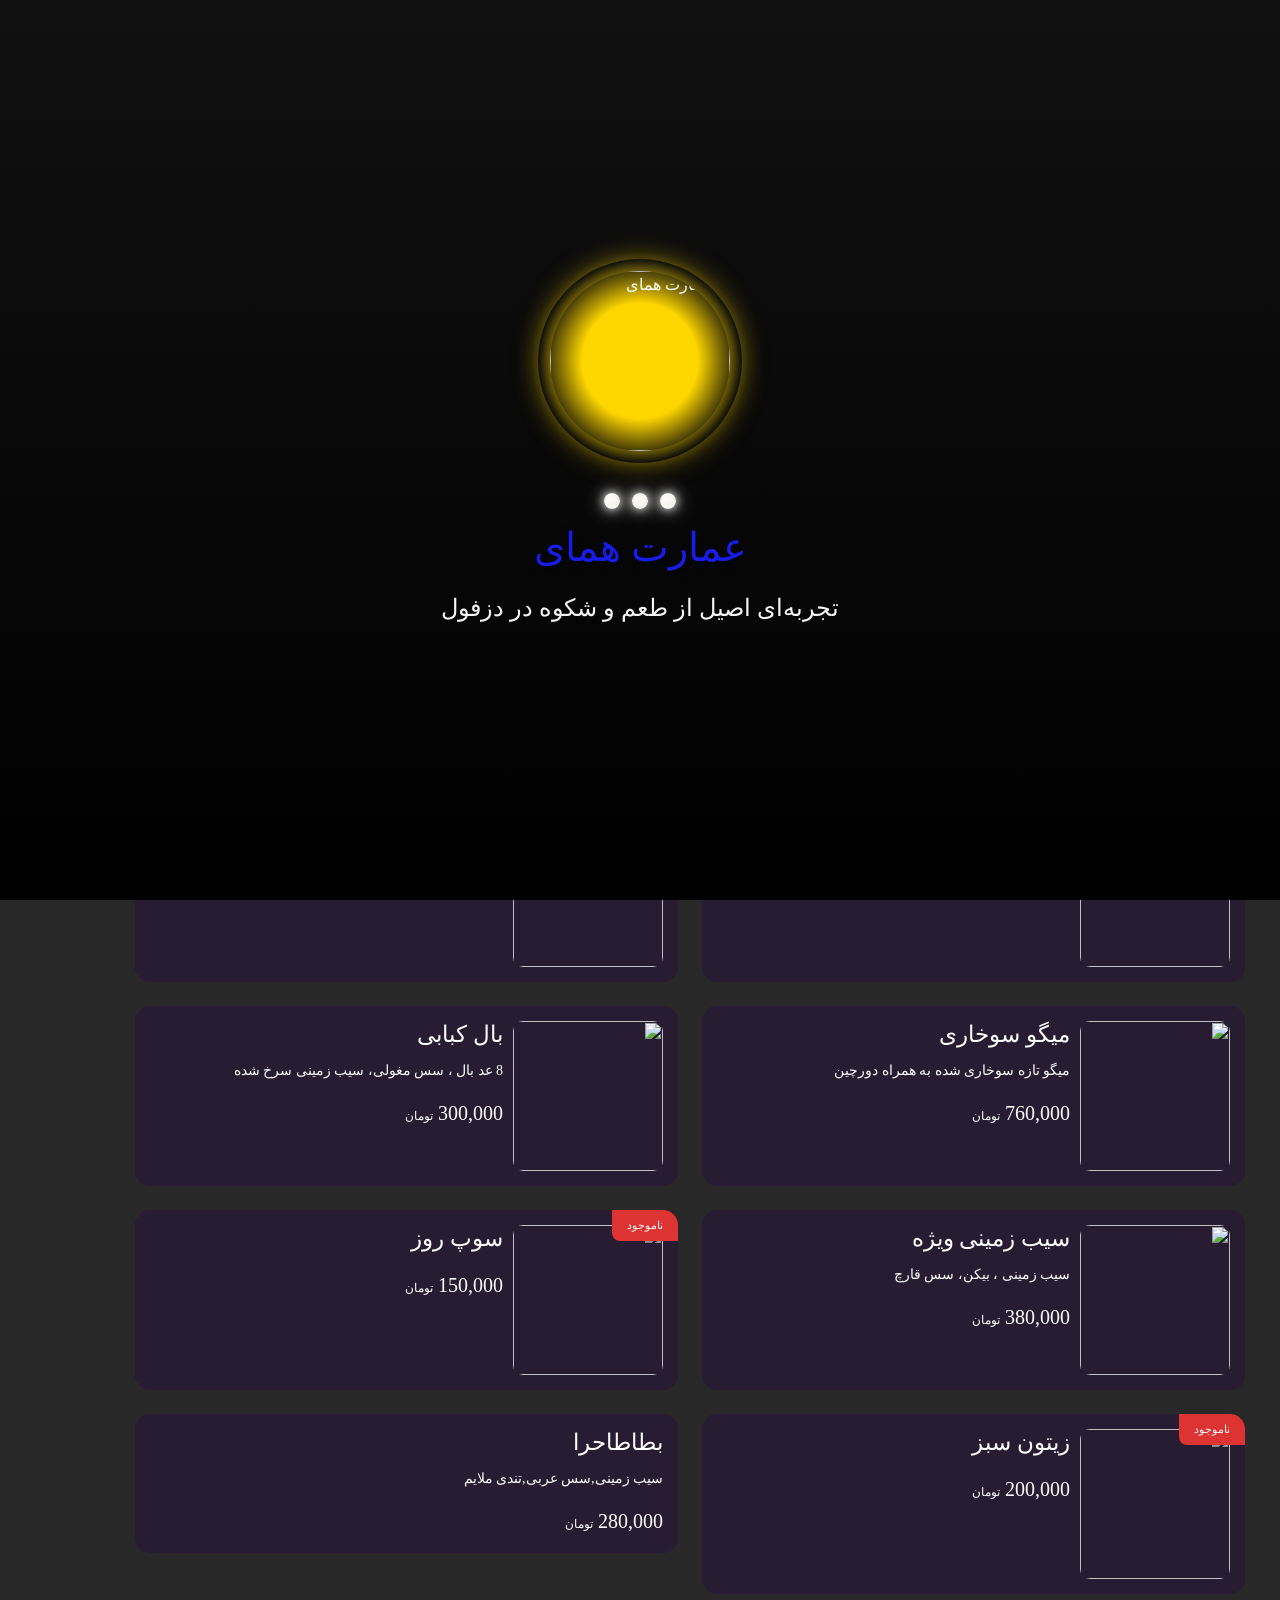
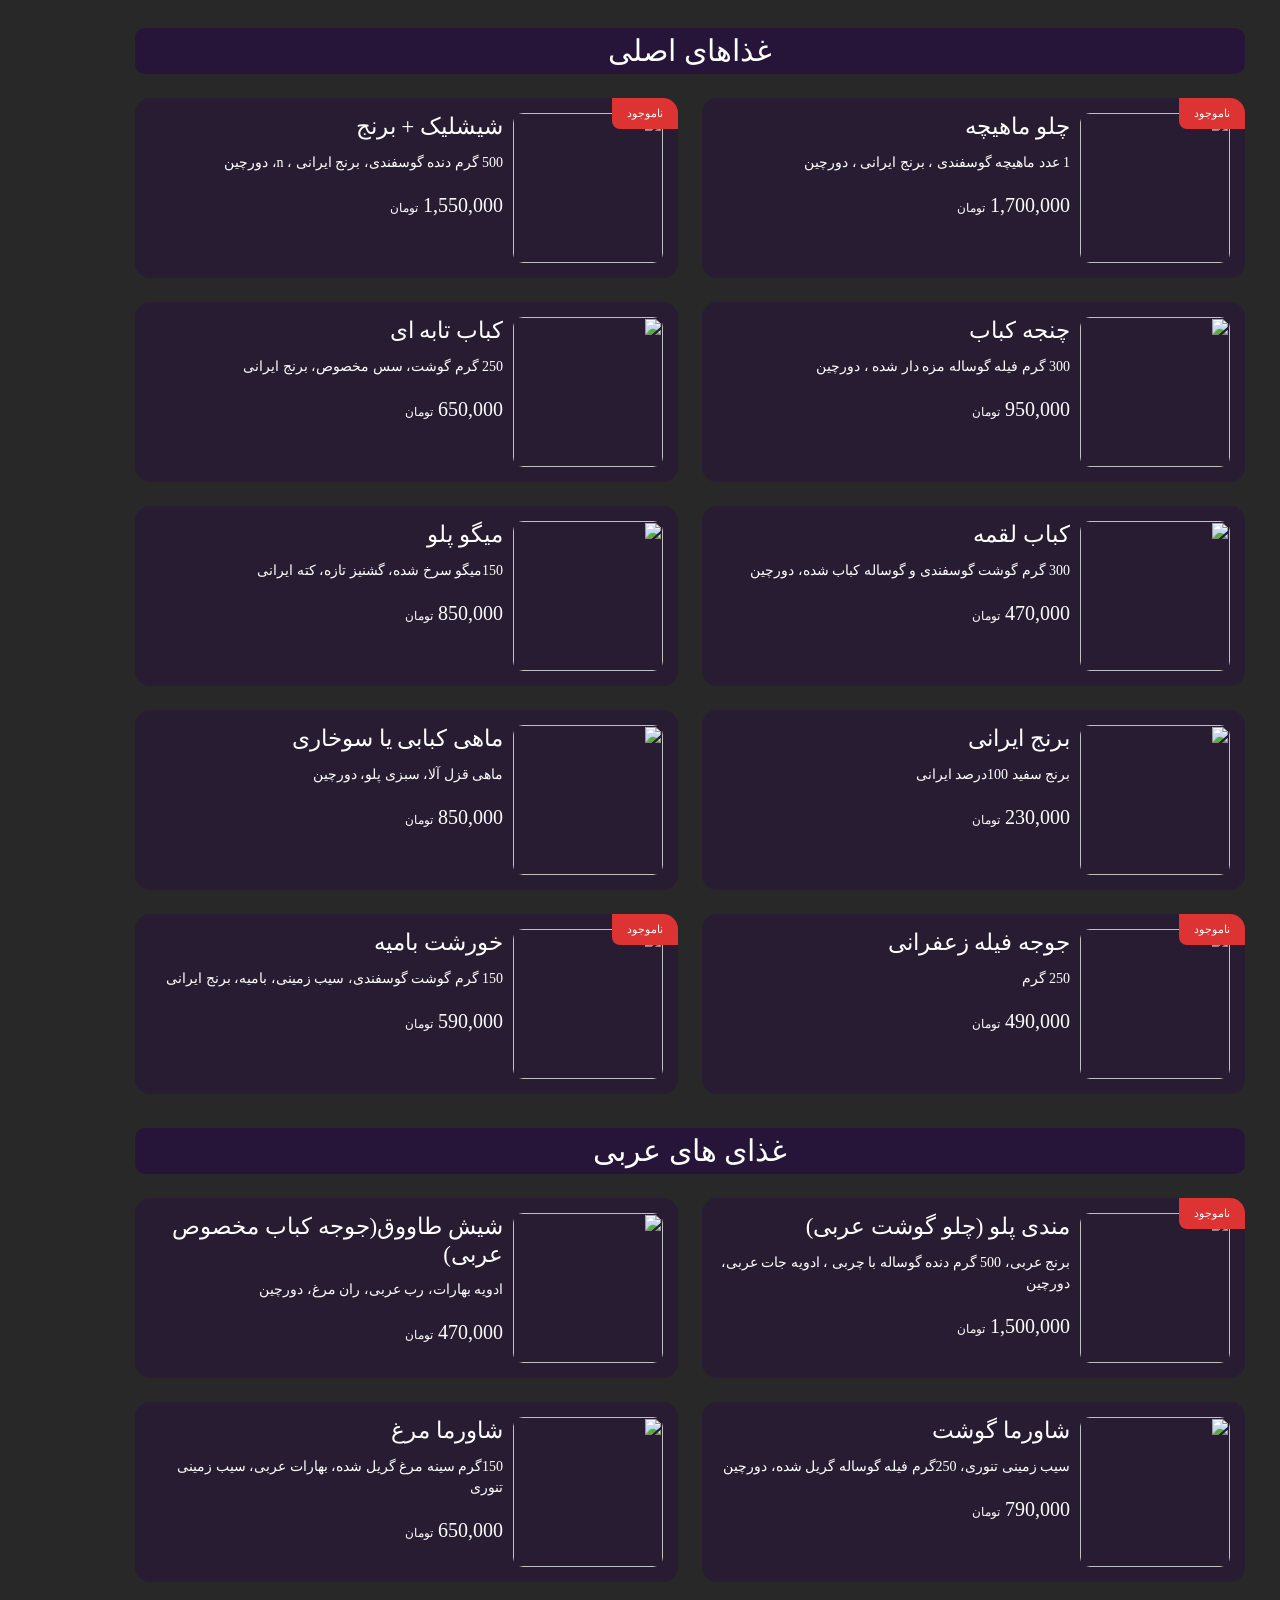
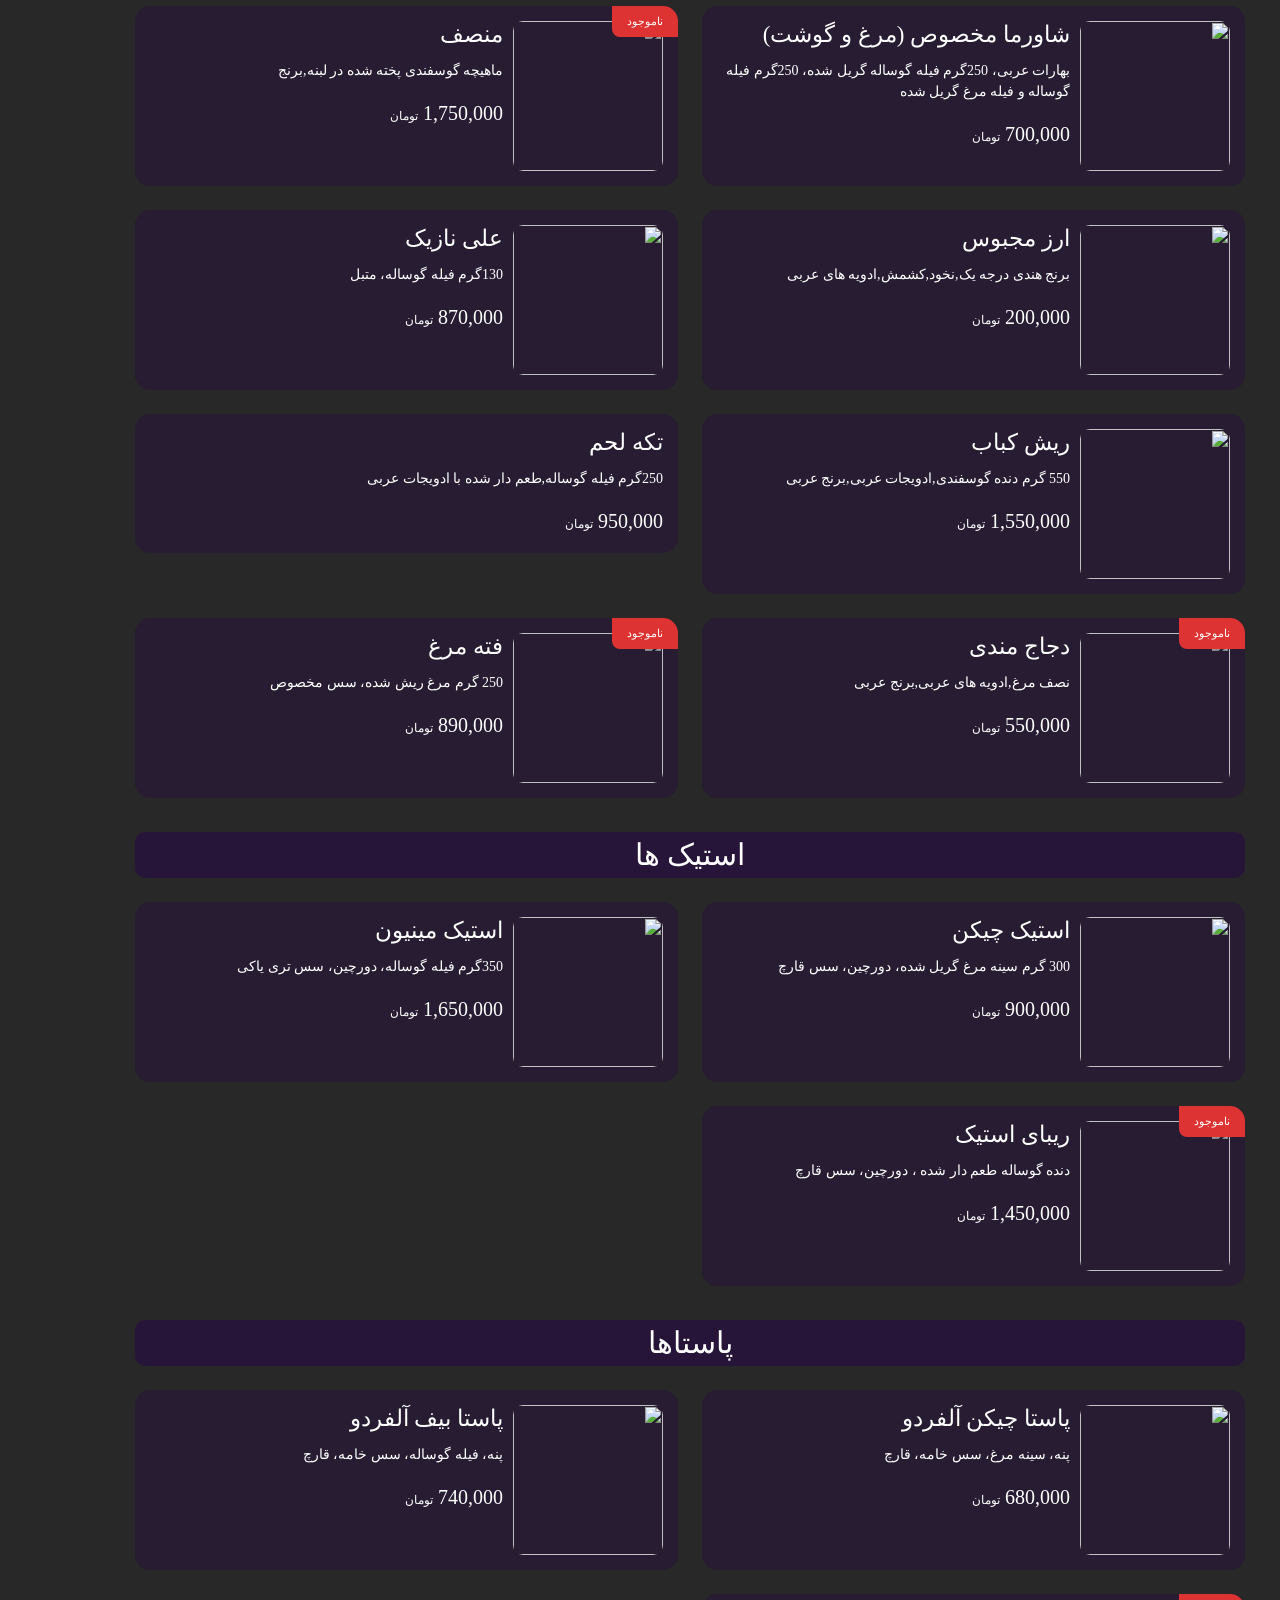
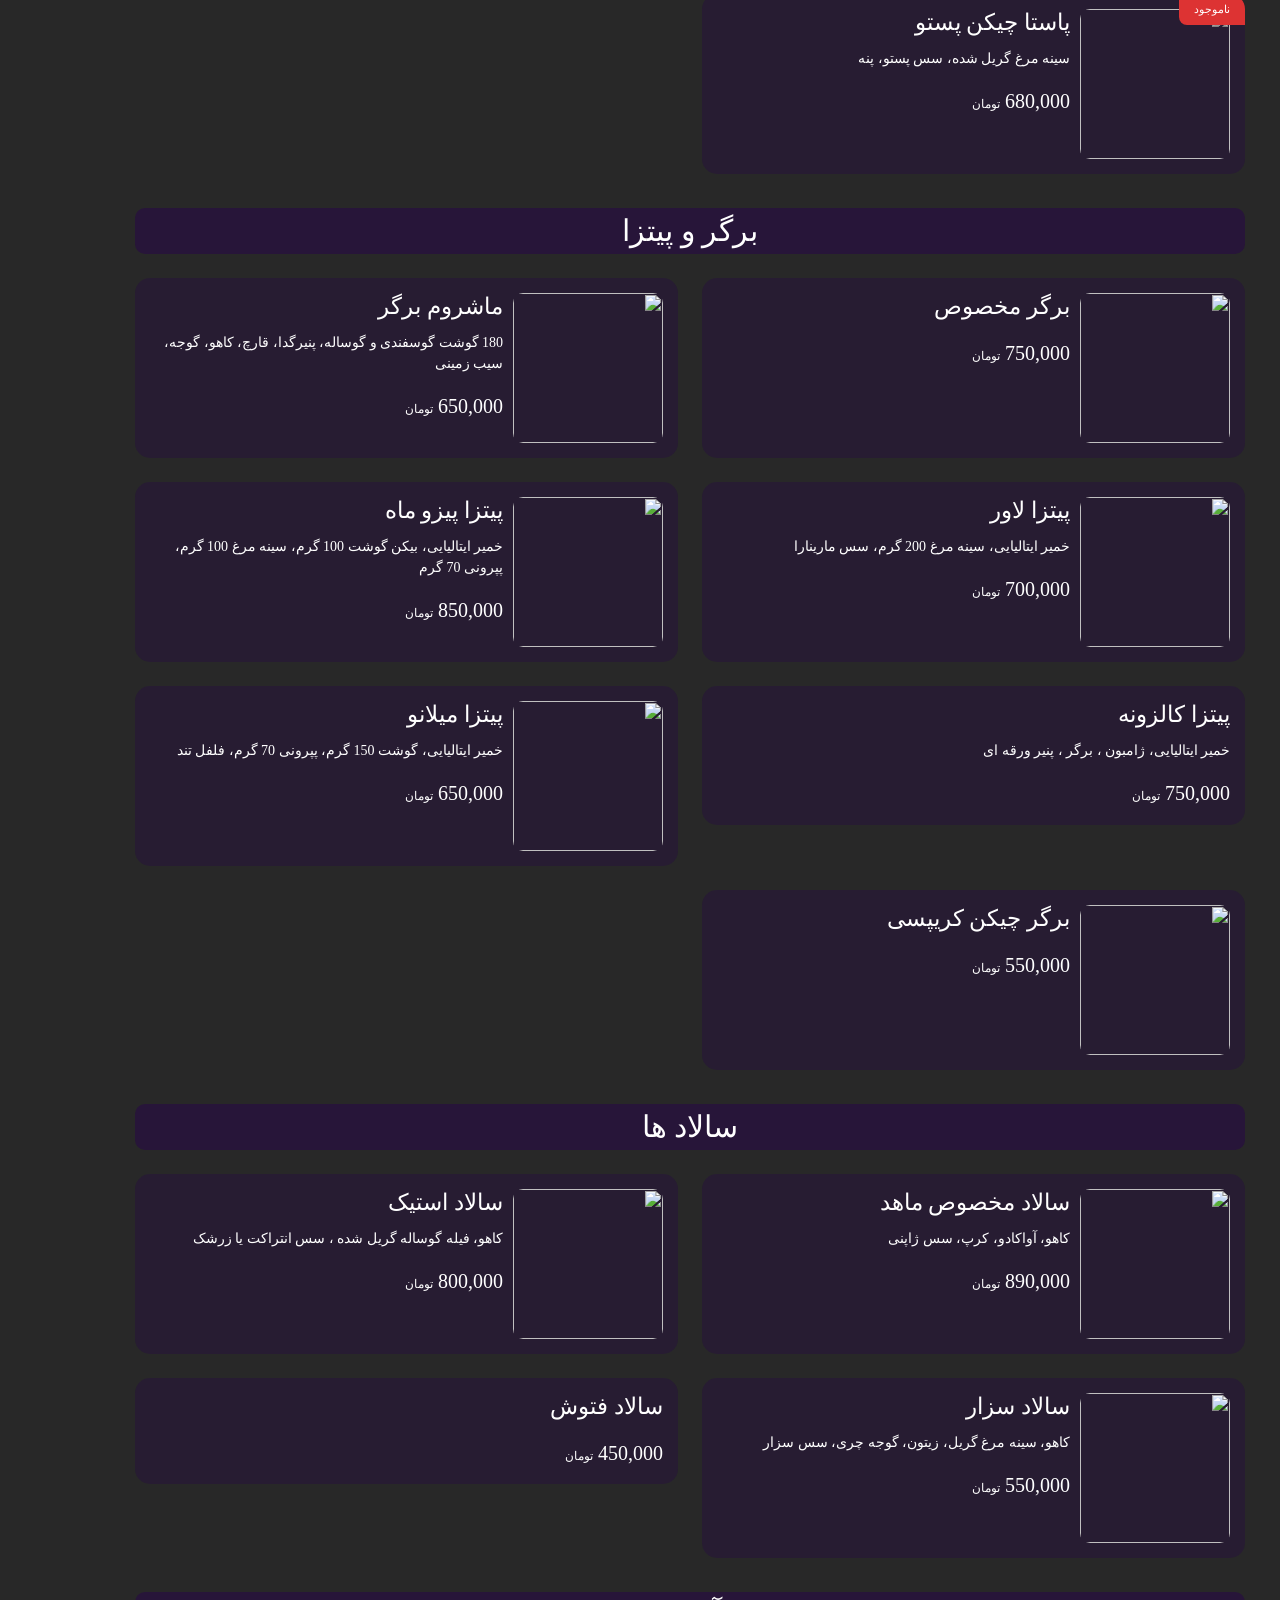
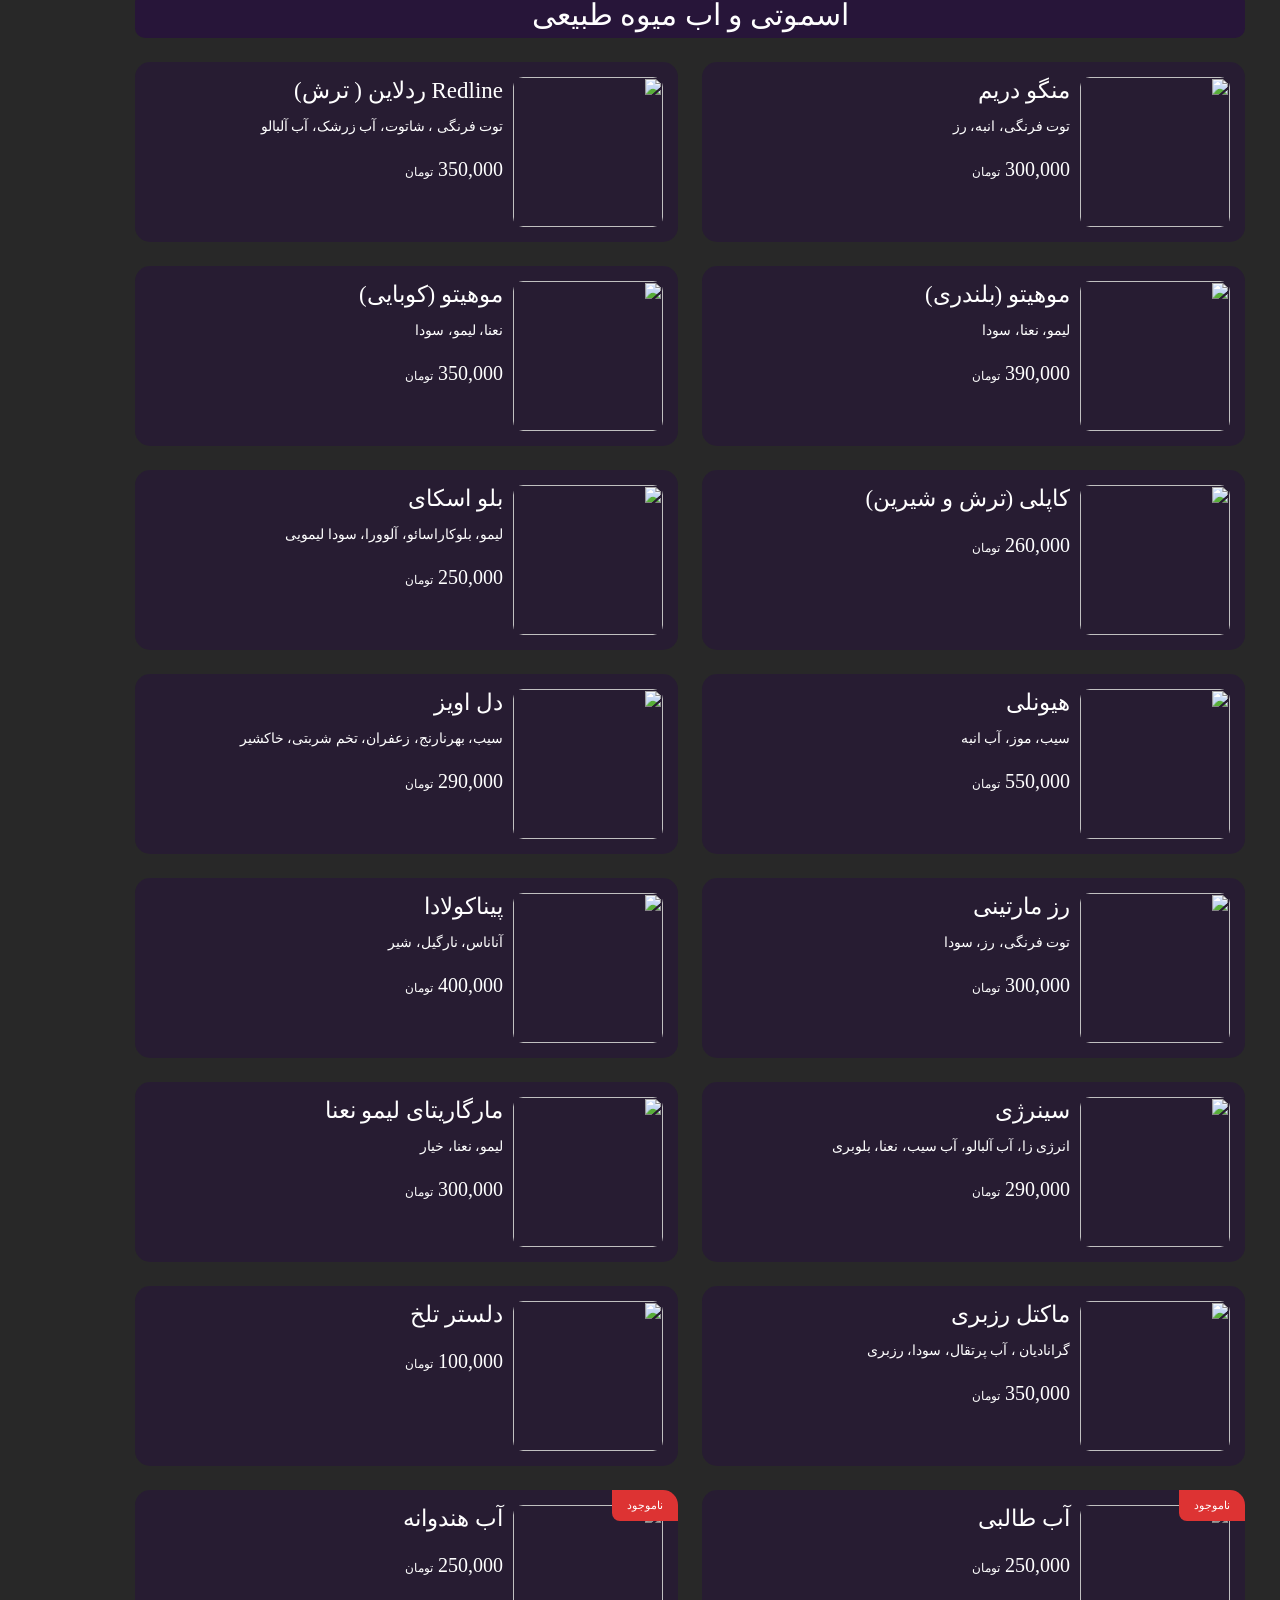
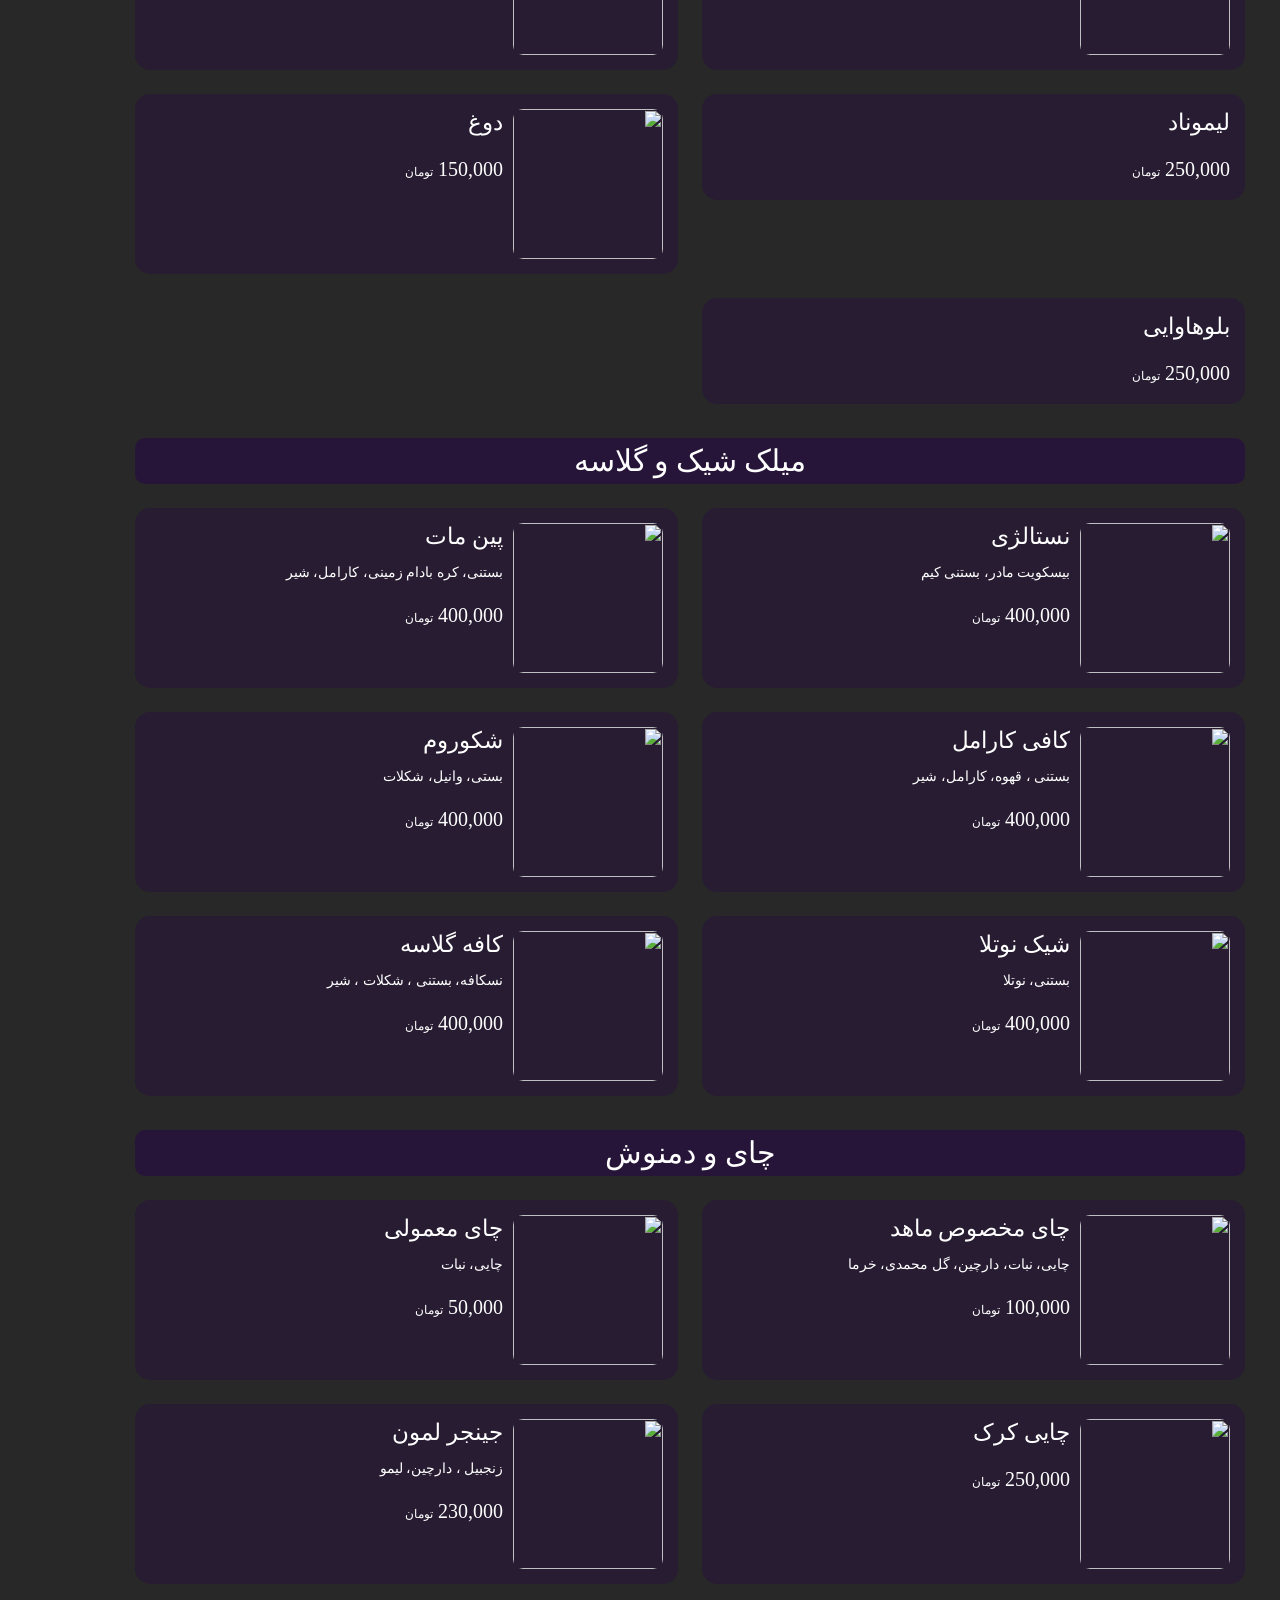
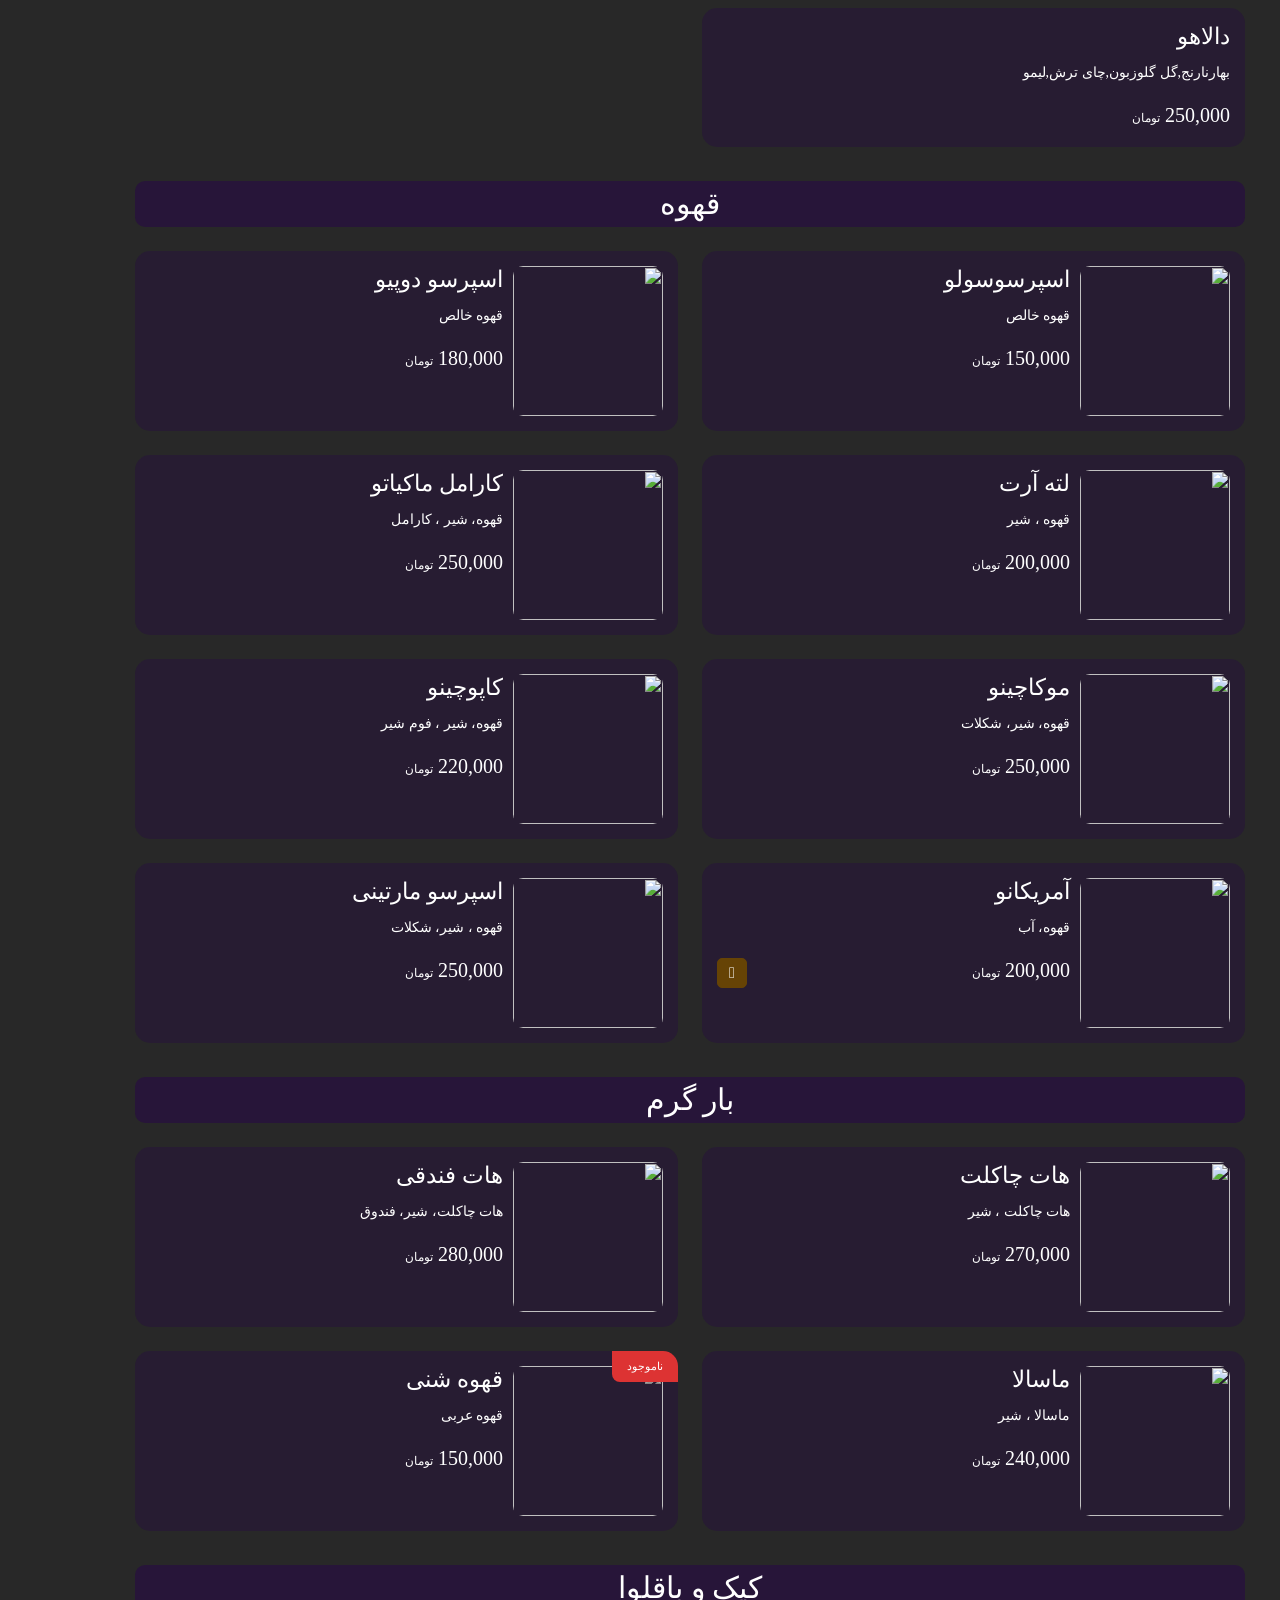
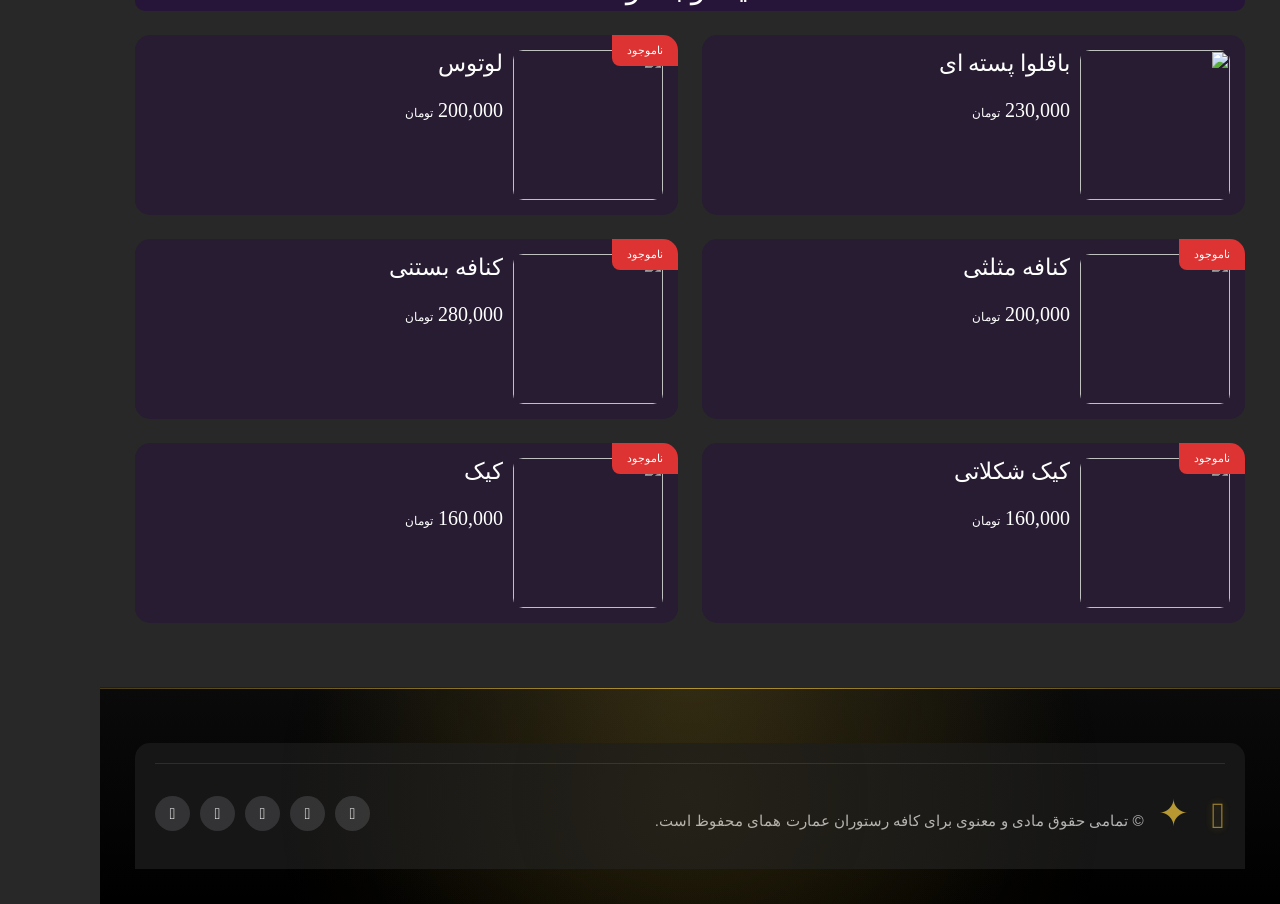
==== index.html @ e3494b93 "Add files via upload" ====
﻿<html dir="rtl" lang="fa-IR"><head>
        <meta http-equiv="Content-Type" content="text/html; charset=UTF-8">
        <meta name="viewport" content="width=device-width,initial-scale=1,maximum-scale=1.0, user-scalable=no">
        <meta http-equiv="X-UA-Compatible" content="ie=edge">
        <title>کافه رستوران عمارت همای</title>
	    <style>img:is([sizes="auto" i], [sizes^="auto," i]) { contain-intrinsic-size: 3000px 1500px }</style>
        <style id="wp-block-library-theme-inline-css" type="text/css">
/* تنظیمات پایه گوتنبرگ و RTL */
:root {
    --wp--preset--color--black: #000000;
    --wp--preset--color--white: #ffffff;
    --wp--preset--color--cyan-bluish-gray: #abb8c3;
    --wp--preset--font-size--small: 13px;
    --wp--preset--font-size--medium: 20px;
    --wp--preset--font-size--large: 36px;
    --wp--preset--font-size--x-large: 42px;
    --wp--preset--spacing--20: 0.44rem;
    --wp--preset--spacing--30: 0.67rem;
    --wp--preset--spacing--40: 1rem;
    --wp--preset--spacing--50: 1.5rem;
    --wp--preset--spacing--60: 2.25rem;
}

/* بلوک‌ها و المان‌ها */
body .is-layout-flex { display: flex; flex-wrap: wrap; align-items: center; gap: 0.5em; }
body .is-layout-grid { display: grid; gap: 0.5em; }
.is-layout-flex > * { margin: 0; }
.is-layout-grid > * { margin: 0; }

/* ستون‌ها */
.wp-block-columns.is-layout-flex { gap: 2em; }
.wp-block-columns.is-layout-grid { gap: 2em; }

/* تصاویر و کپشن‌ها */
.wp-block-image figcaption,
.wp-block-audio figcaption,
.wp-block-embed figcaption,
.wp-block-video figcaption,
.blocks-gallery-caption { color: #555; font-size: 13px; text-align: center; }

/* حالت تاریک */
.is-dark-theme .wp-block-image figcaption,
.is-dark-theme .wp-block-audio figcaption,
.is-dark-theme .wp-block-embed figcaption,
.is-dark-theme .wp-block-video figcaption,
.is-dark-theme .blocks-gallery-caption { color: #ffffffa6; }

/* نقل قول‌ها */
.wp-block-quote { border-left: .25em solid; margin: 0 0 1.75em; padding-left: 1em; }
.wp-block-quote cite,
.wp-block-quote footer { font-size: .8125em; font-style: normal; position: relative; color: currentColor; }
.wp-block-quote.is-large, .wp-block-quote.is-style-large { border: none; }
.wp-block-quote.has-text-align-right { border-left: none; border-right: .25em solid; padding-left: 0; padding-right: 1em; }
.wp-block-quote.has-text-align-center { border: none; padding-left: 0; }

/* pullquote */
.wp-block-pullquote { border-top: 4px solid; border-bottom: 4px solid; margin-bottom: 1.75em; color: currentColor; }
.wp-block-pullquote cite, .wp-block-pullquote footer, .wp-block-pullquote__citation { font-size: .8125em; font-style: normal; text-transform: uppercase; }

/* کد و جداول */
.wp-block-code { border: 1px solid #ccc; border-radius: 4px; font-family: Menlo, Consolas, Monaco, monospace; padding: .8em 1em; }
.wp-block-table td, .wp-block-table th { word-break: normal; margin: 0; }

/* separator */
.wp-block-separator { border: none; border-bottom: 2px solid; width: 100px; margin-left: auto; margin-right: auto; opacity: .4; }
.wp-block-separator.has-background { border-bottom: none; height: 2px; }

/* گروه‌ها و پس‌زمینه‌ها */
.wp-block-group.has-background { padding: 1.25em 2.375em; }

/* سایز فونت‌ها */
.has-small-font-size { font-size: var(--wp--preset--font-size--small) !important; }
.has-medium-font-size { font-size: var(--wp--preset--font-size--medium) !important; }
.has-large-font-size { font-size: var(--wp--preset--font-size--large) !important; }
.has-x-large-font-size { font-size: var(--wp--preset--font-size--x-large) !important; }
</style>

        <style id="wp-block-library-theme-inline-css" type="text/css">
        .wp-block-audio :where(figcaption){color:#555;font-size:13px;text-align:center}.is-dark-theme .wp-block-audio :where(figcaption){color:#ffffffa6}.wp-block-audio{margin:0 0 1em}.wp-block-code{border:1px solid #ccc;border-radius:4px;font-family:Menlo,Consolas,monaco,monospace;padding:.8em 1em}.wp-block-embed :where(figcaption){color:#555;font-size:13px;text-align:center}.is-dark-theme .wp-block-embed :where(figcaption){color:#ffffffa6}.wp-block-embed{margin:0 0 1em}.blocks-gallery-caption{color:#555;font-size:13px;text-align:center}.is-dark-theme .blocks-gallery-caption{color:#ffffffa6}:root :where(.wp-block-image figcaption){color:#555;font-size:13px;text-align:center}.is-dark-theme :root :where(.wp-block-image figcaption){color:#ffffffa6}.wp-block-image{margin:0 0 1em}.wp-block-pullquote{border-bottom:4px solid;border-top:4px solid;color:currentColor;margin-bottom:1.75em}.wp-block-pullquote cite,.wp-block-pullquote footer,.wp-block-pullquote__citation{color:currentColor;font-size:.8125em;font-style:normal;text-transform:uppercase}.wp-block-quote{border-left:.25em solid;margin:0 0 1.75em;padding-left:1em}.wp-block-quote cite,.wp-block-quote footer{color:currentColor;font-size:.8125em;font-style:normal;position:relative}.wp-block-quote:where(.has-text-align-right){border-left:none;border-right:.25em solid;padding-left:0;padding-right:1em}.wp-block-quote:where(.has-text-align-center){border:none;padding-left:0}.wp-block-quote.is-large,.wp-block-quote.is-style-large,.wp-block-quote:where(.is-style-plain){border:none}.wp-block-search .wp-block-search__label{font-weight:700}.wp-block-search__button{border:1px solid #ccc;padding:.375em .625em}:where(.wp-block-group.has-background){padding:1.25em 2.375em}.wp-block-separator.has-css-opacity{opacity:.4}.wp-block-separator{border:none;border-bottom:2px solid;margin-left:auto;margin-right:auto}.wp-block-separator.has-alpha-channel-opacity{opacity:1}.wp-block-separator:not(.is-style-wide):not(.is-style-dots){width:100px}.wp-block-separator.has-background:not(.is-style-dots){border-bottom:none;height:1px}.wp-block-separator.has-background:not(.is-style-wide):not(.is-style-dots){height:2px}.wp-block-table{margin:0 0 1em}.wp-block-table td,.wp-block-table th{word-break:normal}.wp-block-table :where(figcaption){color:#555;font-size:13px;text-align:center}.is-dark-theme .wp-block-table :where(figcaption){color:#ffffffa6}.wp-block-video :where(figcaption){color:#555;font-size:13px;text-align:center}.is-dark-theme .wp-block-video :where(figcaption){color:#ffffffa6}.wp-block-video{margin:0 0 1em}:root :where(.wp-block-template-part.has-background){margin-bottom:0;margin-top:0;padding:1.25em 2.375em}
        </style>
        <style id="classic-theme-styles-inline-css" type="text/css">
        /*! This file is auto-generated */
        .wp-block-button__link{color:#fff;background-color:#32373c;border-radius:9999px;box-shadow:none;text-decoration:none;padding:calc(.667em + 2px) calc(1.333em + 2px);font-size:1.125em}.wp-block-file__button{background:#32373c;color:#fff;text-decoration:none}
        </style>
        <style id="global-styles-inline-css" type="text/css">
        :root{--wp--preset--aspect-ratio--square: 1;--wp--preset--aspect-ratio--4-3: 4/3;--wp--preset--aspect-ratio--3-4: 3/4;--wp--preset--aspect-ratio--3-2: 3/2;--wp--preset--aspect-ratio--2-3: 2/3;--wp--preset--aspect-ratio--16-9: 16/9;--wp--preset--aspect-ratio--9-16: 9/16;--wp--preset--color--black: #000000;--wp--preset--color--cyan-bluish-gray: #abb8c3;--wp--preset--color--white: #ffffff;--wp--preset--color--pale-pink: #f78da7;--wp--preset--color--vivid-red: #cf2e2e;--wp--preset--color--luminous-vivid-orange: #ff6900;--wp--preset--color--luminous-vivid-amber: #fcb900;--wp--preset--color--light-green-cyan: #7bdcb5;--wp--preset--color--vivid-green-cyan: #00d084;--wp--preset--color--pale-cyan-blue: #8ed1fc;--wp--preset--color--vivid-cyan-blue: #0693e3;--wp--preset--color--vivid-purple: #9b51e0;--wp--preset--gradient--vivid-cyan-blue-to-vivid-purple: linear-gradient(135deg,rgba(6,147,227,1) 0%,rgb(155,81,224) 100%);--wp--preset--gradient--light-green-cyan-to-vivid-green-cyan: linear-gradient(135deg,rgb(122,220,180) 0%,rgb(0,208,130) 100%);--wp--preset--gradient--luminous-vivid-amber-to-luminous-vivid-orange: linear-gradient(135deg,rgba(252,185,0,1) 0%,rgba(255,105,0,1) 100%);--wp--preset--gradient--luminous-vivid-orange-to-vivid-red: linear-gradient(135deg,rgba(255,105,0,1) 0%,rgb(207,46,46) 100%);--wp--preset--gradient--very-light-gray-to-cyan-bluish-gray: linear-gradient(135deg,rgb(238,238,238) 0%,rgb(169,184,195) 100%);--wp--preset--gradient--cool-to-warm-spectrum: linear-gradient(135deg,rgb(74,234,220) 0%,rgb(151,120,209) 20%,rgb(207,42,186) 40%,rgb(238,44,130) 60%,rgb(251,105,98) 80%,rgb(254,248,76) 100%);--wp--preset--gradient--blush-light-purple: linear-gradient(135deg,rgb(255,206,236) 0%,rgb(152,150,240) 100%);--wp--preset--gradient--blush-bordeaux: linear-gradient(135deg,rgb(254,205,165) 0%,rgb(254,45,45) 50%,rgb(107,0,62) 100%);--wp--preset--gradient--luminous-dusk: linear-gradient(135deg,rgb(255,203,112) 0%,rgb(199,81,192) 50%,rgb(65,88,208) 100%);--wp--preset--gradient--pale-ocean: linear-gradient(135deg,rgb(255,245,203) 0%,rgb(182,227,212) 50%,rgb(51,167,181) 100%);--wp--preset--gradient--electric-grass: linear-gradient(135deg,rgb(202,248,128) 0%,rgb(113,206,126) 100%);--wp--preset--gradient--midnight: linear-gradient(135deg,rgb(2,3,129) 0%,rgb(40,116,252) 100%);--wp--preset--font-size--small: 13px;--wp--preset--font-size--medium: 20px;--wp--preset--font-size--large: 36px;--wp--preset--font-size--x-large: 42px;--wp--preset--spacing--20: 0.44rem;--wp--preset--spacing--30: 0.67rem;--wp--preset--spacing--40: 1rem;--wp--preset--spacing--50: 1.5rem;--wp--preset--spacing--60: 2.25rem;--wp--preset--spacing--70: 3.38rem;--wp--preset--spacing--80: 5.06rem;--wp--preset--shadow--natural: 6px 6px 9px rgba(0, 0, 0, 0.2);--wp--preset--shadow--deep: 12px 12px 50px rgba(0, 0, 0, 0.4);--wp--preset--shadow--sharp: 6px 6px 0px rgba(0, 0, 0, 0.2);--wp--preset--shadow--outlined: 6px 6px 0px -3px rgba(255, 255, 255, 1), 6px 6px rgba(0, 0, 0, 1);--wp--preset--shadow--crisp: 6px 6px 0px rgba(0, 0, 0, 1);}:where(.is-layout-flex){gap: 0.5em;}:where(.is-layout-grid){gap: 0.5em;}body .is-layout-flex{display: flex;}.is-layout-flex{flex-wrap: wrap;align-items: center;}.is-layout-flex > :is(*, div){margin: 0;}body .is-layout-grid{display: grid;}.is-layout-grid > :is(*, div){margin: 0;}:where(.wp-block-columns.is-layout-flex){gap: 2em;}:where(.wp-block-columns.is-layout-grid){gap: 2em;}:where(.wp-block-post-template.is-layout-flex){gap: 1.25em;}:where(.wp-block-post-template.is-layout-grid){gap: 1.25em;}.has-black-color{color: var(--wp--preset--color--black) !important;}.has-cyan-bluish-gray-color{color: var(--wp--preset--color--cyan-bluish-gray) !important;}.has-white-color{color: var(--wp--preset--color--white) !important;}.has-pale-pink-color{color: var(--wp--preset--color--pale-pink) !important;}.has-vivid-red-color{color: var(--wp--preset--color--vivid-red) !important;}.has-luminous-vivid-orange-color{color: var(--wp--preset--color--luminous-vivid-orange) !important;}.has-luminous-vivid-amber-color{color: var(--wp--preset--color--luminous-vivid-amber) !important;}.has-light-green-cyan-color{color: var(--wp--preset--color--light-green-cyan) !important;}.has-vivid-green-cyan-color{color: var(--wp--preset--color--vivid-green-cyan) !important;}.has-pale-cyan-blue-color{color: var(--wp--preset--color--pale-cyan-blue) !important;}.has-vivid-cyan-blue-color{color: var(--wp--preset--color--vivid-cyan-blue) !important;}.has-vivid-purple-color{color: var(--wp--preset--color--vivid-purple) !important;}.has-black-background-color{background-color: var(--wp--preset--color--black) !important;}.has-cyan-bluish-gray-background-color{background-color: var(--wp--preset--color--cyan-bluish-gray) !important;}.has-white-background-color{background-color: var(--wp--preset--color--white) !important;}.has-pale-pink-background-color{background-color: var(--wp--preset--color--pale-pink) !important;}.has-vivid-red-background-color{background-color: var(--wp--preset--color--vivid-red) !important;}.has-luminous-vivid-orange-background-color{background-color: var(--wp--preset--color--luminous-vivid-orange) !important;}.has-luminous-vivid-amber-background-color{background-color: var(--wp--preset--color--luminous-vivid-amber) !important;}.has-light-green-cyan-background-color{background-color: var(--wp--preset--color--light-green-cyan) !important;}.has-vivid-green-cyan-background-color{background-color: var(--wp--preset--color--vivid-green-cyan) !important;}.has-pale-cyan-blue-background-color{background-color: var(--wp--preset--color--pale-cyan-blue) !important;}.has-vivid-cyan-blue-background-color{background-color: var(--wp--preset--color--vivid-cyan-blue) !important;}.has-vivid-purple-background-color{background-color: var(--wp--preset--color--vivid-purple) !important;}.has-black-border-color{border-color: var(--wp--preset--color--black) !important;}.has-cyan-bluish-gray-border-color{border-color: var(--wp--preset--color--cyan-bluish-gray) !important;}.has-white-border-color{border-color: var(--wp--preset--color--white) !important;}.has-pale-pink-border-color{border-color: var(--wp--preset--color--pale-pink) !important;}.has-vivid-red-border-color{border-color: var(--wp--preset--color--vivid-red) !important;}.has-luminous-vivid-orange-border-color{border-color: var(--wp--preset--color--luminous-vivid-orange) !important;}.has-luminous-vivid-amber-border-color{border-color: var(--wp--preset--color--luminous-vivid-amber) !important;}.has-light-green-cyan-border-color{border-color: var(--wp--preset--color--light-green-cyan) !important;}.has-vivid-green-cyan-border-color{border-color: var(--wp--preset--color--vivid-green-cyan) !important;}.has-pale-cyan-blue-border-color{border-color: var(--wp--preset--color--pale-cyan-blue) !important;}.has-vivid-cyan-blue-border-color{border-color: var(--wp--preset--color--vivid-cyan-blue) !important;}.has-vivid-purple-border-color{border-color: var(--wp--preset--color--vivid-purple) !important;}.has-vivid-cyan-blue-to-vivid-purple-gradient-background{background: var(--wp--preset--gradient--vivid-cyan-blue-to-vivid-purple) !important;}.has-light-green-cyan-to-vivid-green-cyan-gradient-background{background: var(--wp--preset--gradient--light-green-cyan-to-vivid-green-cyan) !important;}.has-luminous-vivid-amber-to-luminous-vivid-orange-gradient-background{background: var(--wp--preset--gradient--luminous-vivid-amber-to-luminous-vivid-orange) !important;}.has-luminous-vivid-orange-to-vivid-red-gradient-background{background: var(--wp--preset--gradient--luminous-vivid-orange-to-vivid-red) !important;}.has-very-light-gray-to-cyan-bluish-gray-gradient-background{background: var(--wp--preset--gradient--very-light-gray-to-cyan-bluish-gray) !important;}.has-cool-to-warm-spectrum-gradient-background{background: var(--wp--preset--gradient--cool-to-warm-spectrum) !important;}.has-blush-light-purple-gradient-background{background: var(--wp--preset--gradient--blush-light-purple) !important;}.has-blush-bordeaux-gradient-background{background: var(--wp--preset--gradient--blush-bordeaux) !important;}.has-luminous-dusk-gradient-background{background: var(--wp--preset--gradient--luminous-dusk) !important;}.has-pale-ocean-gradient-background{background: var(--wp--preset--gradient--pale-ocean) !important;}.has-electric-grass-gradient-background{background: var(--wp--preset--gradient--electric-grass) !important;}.has-midnight-gradient-background{background: var(--wp--preset--gradient--midnight) !important;}.has-small-font-size{font-size: var(--wp--preset--font-size--small) !important;}.has-medium-font-size{font-size: var(--wp--preset--font-size--medium) !important;}.has-large-font-size{font-size: var(--wp--preset--font-size--large) !important;}.has-x-large-font-size{font-size: var(--wp--preset--font-size--x-large) !important;}
        :where(.wp-block-post-template.is-layout-flex){gap: 1.25em;}:where(.wp-block-post-template.is-layout-grid){gap: 1.25em;}
        :where(.wp-block-columns.is-layout-flex){gap: 2em;}:where(.wp-block-columns.is-layout-grid){gap: 2em;}
        :root :where(.wp-block-pullquote){font-size: 1.5em;line-height: 1.6;}
        </style>
    <link rel="stylesheet" id="bootstrap-css" href="./bot.css" type="text/css" media="all">
    <link rel="stylesheet" id="mdg-theme-main-css" href="./min.css" type="text/css" media="all">
    <link rel="stylesheet" id="lineicons-css" href="./icon.css" type="text/css" media="all">
    <link rel="apple-touch-icon" sizes="180x180" href="https://encrypted-tbn0.gstatic.com/images?q=tbn:ANd9GcRFQ3nLYhsgga95Eei2K8VK0TpVaxA5BjEa3A&s">
    <link rel="shortcut icon" href="https://encrypted-tbn0.gstatic.com/images?q=tbn:ANd9GcRFQ3nLYhsgga95Eei2K8VK0TpVaxA5BjEa3A&s" type="image/png">
    <meta name="theme-color" content="#664305">
    <!-- یوارال خودت بزار برای سو -->
    <link rel="canonical" href="https://menudigital.ir/mahed">
    <meta name="apple-mobile-web-app-title" content="کافه رستوران عمارت همای ">
    <meta name="apple-mobile-web-app-status-bar-style" content="black"> <!--top screen status is black white = default-->
    <meta name="application-name" content="کافه رستوران عمارت همای>
    <meta name="mobile-web-app-capable " content="yes"> 
   
    
    <style id="mdg-theme-style-inline-css" type="text/css">
        input[type="text"]:focus,
        input[type="color"]:focus,
        input[type="date"]:focus,
        input[type="datetime-local"]:focus,
        input[type="email"]:focus,
        input[type="month"]:focus,
        input[type="number"]:focus,
        input[type="search"]:focus,
        input[type="tel"]:focus,
        input[type="time"]:focus,
        input[type="url"]:focus,
        input[type="week"]:focus,
        input[type="password"]:focus,
        select:focus,
        textarea:focus,
        .comment-list li.comment img.avatar {
            border-color: #664305;
        }
        [type="button"]:not(.plyr__control, .plyr__controls__item),
        [type="reset"]:not(.plyr__control, .plyr__controls__item),
        [type="submit"]:not(.plyr__control, .plyr__controls__item),
        button:not(.plyr__control, .plyr__controls__item),
        .button,
        .mdg-food-add-to-cart,
        .mdg-header-buttons-wrapper .mdg-header-cart-toggle span,
        .mdg-archive-pagination .page-numbers.current,
        .comment-content .comment-reply a,
        .comments-pagination .page-numbers.current:not(.prev, .next),
        .widget_calendar thead,
        .mdg-food-special-label,
        .mdg-post-item-read-more-btn,
        .mdg-404-back-btn,
        .wp-block-tag-cloud a:hover,
        .widget_tag_cloud a:hover {
            border-color: #664305;
            background-color: #664305;
        }
            blockquote,
            .wp-block-quote {
                border-right-color: #664305;
            }
        .mdg-ajax-search-loader {
            border-bottom-color: #664305;
        }
        .mdg-ajax-loader::after {
            border-color: #ff4b3e transparent;
        }
            .mdg-cart .mdg-price bdi {
                color: #ffcb00;
            }
            .mdg-cart .mdg-price del,
            .mdg-cart .mdg-price del bdi {
                color: #dd3333;
            }
       .mdg-intro-buttons a {
            border-color: rgba(139, 141, 148, 0.3);
            background-color: transparent;
            color: #fff;
        }
       .mdg-intro-buttons a:hover {
            border-color: rgba(139, 141, 148, 0.3);
            background-color: transparent;
            color: #ff4b3e;
        }
           .mdg-intro .mdg-social-links a {
                background-color: rgba(139, 141, 148, 0.3);
                color: #fff;
            }
           .mdg-intro .mdg-social-links a:hover {
                background-color: #ff4b3e;
                color: #fff;
            }
       .mdg-food-cat-bar-main ul li a {
            background-color: transparent;
            color: #fff;
        }
       .mdg-food-cat-bar-main ul li a:hover {
            background-color: rgba(255, 255, 255, 0.25);
            color: #fff;
        }
       .mdg-food-cat-bar-main ul li a.active {
            background-color: #fff;
            color: #664305;
        }
        .mdg-notification-bar-btn,
        .mdg-notification-bar-btn:hover {
            background-color: #fff;
            color: #000;
        }
        .mdg-header-content {
            border-color: rgba(139, 141, 148, 0.2);
            background-color:#161616;
        }
                    body,
                    .mdg-site-header.sticky .mdg-header-main {
                        padding-left: 100px;
                    }

                .mdg-header-menu-bar {
                    max-width: calc(100% - 100px); 
                }
            
                .mdg-header-menu-overlay {
                    width: calc(100% - 100px); 
                }
        .mdg-header-search-toggle,
        .mdg-header-search-toggle:hover {
        
            background-color: #664305;
            color: #ffffff;
        
        
            background-color: #664305;
            color: #fff;
        }
        .mdg-header-menu-toggle,
        .mdg-header-menu-toggle:hover {
        
            background-color: #664305;
            color: #ffffff;
        }
            .mdg-header-menu ul li a {
                color: #fff;
            }
            .mdg-header-menu ul li:not(.current-menu-item, .current-menu-ancestor, .active) > a:hover {
                color: #ff4b3e;
            }
            .mdg-header-menu ul li:is(.current-menu-item, .current-menu-ancestor, .active) > a {
                color: #ff4b3e;
            }
            .mdg-food-item-content .mdg-price-title,
            .mdg-post-item .mdg-price-title {
                color: #fff;
            }
            .mdg-food-item-content .mdg-price bdi,
            .mdg-post-item .mdg-price bdi {
                color: #ffcb00;
            }
            .mdg-food-item-content .mdg-price del,
            .mdg-food-item-content .mdg-price del bdi,
            .mdg-post-item .mdg-price del,
            .mdg-post-item .mdg-price del bdi {
                color: #dd3333;
            }
            .single-food .mdg-price-title {
                color: #fff;
            }
            .single-food .mdg-price bdi {
                color: #ffcb00;
            }
            .single-food .mdg-price del,
            .single-food .mdg-price del bdi {
                color: #dd3333;
            }
        .mdg-footer-bottom-bar {
            border-top: 1px solid rgba(139, 141, 148, 0.2);
        }
        @media (max-width: 600px) {
            .mdg-footer-copyright {
                margin-bottom: 15px;
            }
        }
               .mdg-footer-bottom-bar .mdg-social-links a {
                    background-color: rgba(139, 141, 148, 0.25);
                    color: #fff;
                }
               .mdg-footer-bottom-bar .mdg-social-links a:hover {
                    background-color: #ff4b3e;
                    color: #fff;
                }
            @media (max-width: 768px) {
                .mdg-footer-main {
                    padding-bottom: 80px !important;
                }
            }

    </style>
    <link rel="stylesheet" id="mdg-theme-rtl-style-css" href="https://s1.menudigital.ir/v3_assets/rtl.css" type="text/css" media="all">
    <!-- <script type="text/javascript" src="https://s1.menudigital.ir/v3_assets/jquery.min.js.download" id="jquery-core-js"></script> -->
    <!-- <script type="text/javascript" src="https://s1.menudigital.ir/v3_assets/jquery-migrate.min.js.download" id="jquery-migrate-js"></script> -->
    <style type="text/css">blockquote::before,
    .ch-body blockquote cite,
    .wp-block-archives-list li,
    .wp-block-archives-list li::before,
    .wp-block-categories-list li,
    .wp-block-categories-list li::before,
    .wp-block-latest-posts li a::before,
    .wp-block-rss:not(.is-grid) li .wp-block-rss__item-title a::before,
    .ch-archive-post-item .ch-archive-post-meta-info span i,
    .ch-single-post-meta-info span i,
    .ch-related-post i,
    .comment-content .comment-unapproved,
    .comment-respond .comment-reply-title small a,
    .ch-footer-widgets .widget-title::before,
    .ch-footer-widgets .widgettitle::before,
    .widget_meta li,
    .widget_meta li::before,
    .widget_nav_menu li,
    .widget_nav_menu li::before,
    .widget_archive li,
    .widget_archive li a::before,
    .widget_categories li,
    .widget_categories li a::before,
    .widget_recent_comments li::before,
    .widget_recent_entries li::before,
    .widget_rss li a.rsswidget::before
    {color:#664305;}
    .mdg-archive-title{background-color:rgba(38,2,75,0.5);}
    .mdg-food-cart-quantity-controller-plus ,.mdg-food-cart-quantity-controller-minus{
        background:#664305;
    }
    body{font-family:"IRANSansX";color:#fff;font-weight:normal;font-size:16px;}body:not(.mdg-intro){background-image:url(https://s5.menudigital.ir/udata/senso/6871b2f176bc7.webp);background-color:#282828;background-position:center center;background-repeat:no-repeat;background-attachment:fixed;background-size:cover;}a{color:#fff;}a:hover{color:#ff4b3e;}h1, h2, h3, h4, h5, h6{color:#fff;}.mdg-food-item{background-color:rgba(38,2,75,0.3);}.mdg-food-item-content h3{font-size:23px;}.mdg-food-item-content h3 a{color:#fff;}.mdg-food-item-content h3 a:hover{color:#ff4b3e;}.mdg-food-item-content p{color:#fff;font-size:14px;}.mdg-food-item-content .mdg-price, .mdg-post-item .mdg-price{font-size:20px;}#mdg-loading{background-color:#664305;background-position:center center;background-repeat:no-repeat;background-attachment:fixed;background-size:cover;}#mdg-loading :is(lord-icon,img){width:110px;}#mdg-loading span{color:#fff;font-size:17px;}.mdg-cart{background-color:rgba(139, 141, 148, 0.3);}.mdg-cart, .mdg-cart h3, .mdg-cart h4{color:#fff;}.mdg-cart-overlay{background-color:rgba(0, 0, 0, 0.75);}.mdg-intro{background-image:url(https://demo.maharatweb.com/themes/menudigi/cafe-restaurant/wp-content/uploads/2024/07/intro-page-background.jpg);background-color:#282828;background-position:center center;background-repeat:no-repeat;background-attachment:fixed;background-size:cover;}.mdg-intro-overlay{background-color:rgba(0,0,0,0.8);}.mdg-side-food-cat-bar, .mdg-top-food-cat-bar .mdg-food-cat-bar-main{background-color:#664305;}.mdg-food-cat-bar-main li a{border-color:rgba(0, 0, 0, 0.13);}.mdg-notification-bar{background-color:#dd3333;}.mdg-notification-bar{color:#fff;}#mdg-notification-bar-close-btn, #mdg-notification-bar-close-btn:hover{color:#fff;}.mdg-header-menu-bar{background-color:#664305;}.single-food .mdg-price{font-size:20px;}.mdg-footer-main{background-color:#161616;}.mdg-site-footer{color:#fff;font-size:16px;}</style>
</head>

<!-- ............................................................. -->

    
<!-- Splash Screen -->
<div id="splash-screen">
  <div class="logo-wrapper">
    <div class="logo-ring">
      <img
        src="https://encrypted-tbn0.gstatic.com/images?q=tbn:ANd9GcRFQ3nLYhsgga95Eei2K8VK0TpVaxA5BjEa3A&s"
        alt="عمارت همای"
        id="splash-logo"
      />
    </div>

    <!-- Loader سه نقطه‌ای حرفه‌ای -->
    <div class="loader">
      <span></span>
      <span></span>
      <span></span>
    </div>
  </div>

  <h1 class="title">عمارت همای</h1>
  <p class="subtitle">تجربه‌ای اصیل از طعم و شکوه در دزفول</p>
</div>

<style>
/* کل صفحه */
#splash-screen {
  position: fixed;
  inset: 0;
  background: linear-gradient(to bottom, #111, #000);
  display: flex;
  flex-direction: column;
  justify-content: center;
  align-items: center;
  z-index: 9999;
  overflow: hidden;
  
}

/* حلقه لوگو */
.logo-ring {
  padding: 12px;
  border-radius: 50%;
  background: radial-gradient(circle at center, gold 40%, transparent 70%);
  box-shadow: 0 0 25px rgba(255,215,0,0.5);
  z-index: 2;
  animation: float 3s ease-in-out infinite;
  display: flex;
  flex-direction: column;
  align-items: center;
}

/* لوگو */
#splash-logo {
  width: 180px;
  height: 180px;
  border-radius: 50%;
  object-fit: cover;
  display: block;
  box-shadow: 0 0 20px rgba(255,215,0,0.4);
}

/* عنوان */
.title {
  font-size: 4rem;
  color: #181ce7;
  margin-top: 15px;
  text-shadow: 2px 2px 8px #000;
  font-family: "IranNastaliq", "Traditional Arabic", serif;
  opacity: 0;
  animation: fadeInText 1.5s forwards 0.5s;
  font-size: 40px;
}

/* زیرعنوان */
.subtitle {
  margin-top: 10px;
  font-size: 1.5rem;
  color: #f5f5f5;
  opacity: 0;
  animation: fadeInText 1.5s forwards 1s;
  font-family: "Noto Naskh Arabic", serif;
}

.bird-loader {
  display: flex;
  justify-content: center;
  align-items: center;
  gap: -20px; /* نزدیک به هم */
  margin-top: 35px;
}


.loader span:nth-child(1) { animation-delay: 0.1s; }
.loader span:nth-child(2) { animation-delay: 12.10s; }
.loader span:nth-child(3) { animation-delay: 0.1s; }

/* انیمیشن‌ها */
@keyframes fadeOut { to { opacity: 0; visibility: hidden; } }
@keyframes float { 0%,100% { transform: translateY(0); } 50% { transform: translateY(-10px); } }
@keyframes fadeInText { to { opacity: 1; } }

/* انیمیشن موجی حرفه‌ای Loader */
@keyframes wave {
  0%, 60%, 100% {
    transform: translateY(0) scale(0.7) rotate(0deg);
    opacity: 0.4;
    box-shadow: 0 0 6px rgba(255,215,0,0.4), 0 0 12px rgba(255,215,0,0.2);
  }
  30% {
    transform: translateY(-18px) scale(1.2) rotate(3deg);
    opacity: 1;
    box-shadow: 0 0 22px rgba(255,215,0,0.9), 0 0 30px rgba(255,215,0,0.5);
  }
}


/* Loader سه نقطه‌ای حرفه‌ای */
.loader {
  display: flex;
  justify-content: center;
  gap: 12px;
  margin-top:30px;
}

.loader span {
  width: 16px;
  height: 16px;
  background: radial-gradient(circle at 30% 30%, #fcfbfa, #f3f1ec);
  border-radius: 50%;
  display: block;
  box-shadow: 0 0 10px rgba(250, 250, 248, 0.904), 0 0 18px rgba(250, 250, 249, 0.815);
  animation: wave 1.2s infinite ease-in-out;
}

.loader span:nth-child(1) { animation-delay: 0.4s; }
.loader span:nth-child(2) { animation-delay: 0.2s; }
.loader span:nth-child(3) { animation-delay: 0s; }

</style>

<script>
// حذف خودکار Splash Screen بعد از 10 ثانیه
setTimeout(() => {
  const splash = document.getElementById("splash-screen");
  splash.style.opacity = "0";      // محو شدن
  splash.style.visibility = "hidden"; // مخفی شدن کامل
}, 6000); // 10000 میلی‌ثانیه = 10 ثانیه
</script>







<!-- ............................................................... -->
<body class="rtl home wp-singular page-template page-template-page-templates page-template-blank page-template-page-templatesblank-php page page-id-25 wp-custom-logo wp-theme-menudigi" data-bs-spy="scroll" data-bs-target=".mdg-food-cat-bar" data-bs-offset="0" tabindex="0">
<div class="mdg-food-cat-bar mdg-side-food-cat-bar">
        <nav class="mdg-food-cat-bar-main">
        <ul class="nav">
                                                    
                                                    
                                                
                                <li>
                                    <a href="#mdg-home-section-7182" class="">
                                                                                            <img title="" style="width:40px" src="https://s5.menudigital.ir/files/caticons/655b4eea0d057.png">
                                                                                        <span style="font-size:12px;font-weight:bold;">پیش غذا</span>
                                            <b style="display:block;font-size:9px;opacity:0.8">Appetizer</b>
                                    </a>
                                </li>
                            

                                                
                                <li>
                                    <a href="#mdg-home-section-7185" class="">
                                                                                            <img title="" style="width:40px" src="https://s5.menudigital.ir/files/caticons/642724591c30a.png">
                                                                                        <span style="font-size:12px;font-weight:bold;">غذاهای اصلی</span>
                                            <b style="display:block;font-size:9px;opacity:0.8">Main dishes</b>
                                    </a>
                                </li>
                            

                                                
                                <li>
                                    <a href="#mdg-home-section-18985" class="">
                                                                                            <img title="" style="width:40px" src="https://s5.menudigital.ir/files/caticons/6521d53e54536.png">
                                                                                        <span style="font-size:12px;font-weight:bold;">غذای های عربی</span>
                                            <b style="display:block;font-size:9px;opacity:0.8">arabin food</b>
                                    </a>
                                </li>
                            

                                                
                                <li>
                                    <a href="#mdg-home-section-7186" class="">
                                                                                            <img title="" style="width:40px" src="https://s5.menudigital.ir/files/caticons/63fd58808ad34.png">
                                                                                        <span style="font-size:12px;font-weight:bold;">استیک ها</span>
                                            <b style="display:block;font-size:9px;opacity:0.8">Grills</b>
                                    </a>
                                </li>
                            

                                                
                                <li>
                                    <a href="#mdg-home-section-7187" class="">
                                                                                            <img title="" style="width:40px" src="https://s5.menudigital.ir/files/caticons/6496caaadc85b.png">
                                                                                        <span style="font-size:12px;font-weight:bold;">پاستاها</span>
                                            <b style="display:block;font-size:9px;opacity:0.8">pastas</b>
                                    </a>
                                </li>
                            

                                                
                                <li>
                                    <a href="#mdg-home-section-7184" class="">
                                                                                            <img title="" style="width:40px" src="https://s5.menudigital.ir/files/caticons/64efbf2f159a6.png">
                                                                                        <span style="font-size:12px;font-weight:bold;">برگر و پیتزا</span>
                                            <b style="display:block;font-size:9px;opacity:0.8">Burgers</b>
                                    </a>
                                </li>
                            

                                                
                                <li>
                                    <a href="#mdg-home-section-7183" class="">
                                                                                            <img title="" style="width:40px" src="https://s5.menudigital.ir/files/caticons/63fd588cb0eb1.png">
                                                                                        <span style="font-size:12px;font-weight:bold;">سالاد ها</span>
                                            <b style="display:block;font-size:9px;opacity:0.8">Salads</b>
                                    </a>
                                </li>
                            

                                                
                                <li>
                                    <a href="#mdg-home-section-7193" class="">
                                                                                            <img title="" style="width:40px" src="https://s5.menudigital.ir/files/caticons/63fd588d07901.png">
                                                                                        <span style="font-size:12px;font-weight:bold;">اسموتی و آب میوه طبیعی</span>
                                            <b style="display:block;font-size:9px;opacity:0.8">Smoothie</b>
                                    </a>
                                </li>
                            

                                                
                                <li>
                                    <a href="#mdg-home-section-7191" class="">
                                                                                            <img title="" style="width:40px" src="https://s5.menudigital.ir/files/caticons/649c20cb32f57.png">
                                                                                        <span style="font-size:12px;font-weight:bold;">میلک شیک و گلاسه</span>
                                            <b style="display:block;font-size:9px;opacity:0.8">shake</b>
                                    </a>
                                </li>
                            

                                                
                                <li>
                                    <a href="#mdg-home-section-7190" class="">
                                                                                            <img title="" style="width:40px" src="https://s5.menudigital.ir/files/caticons/64f61ecaf0e8a.png">
                                                                                        <span style="font-size:12px;font-weight:bold;">چای و دمنوش</span>
                                            <b style="display:block;font-size:9px;opacity:0.8">Tea and herbal</b>
                                    </a>
                                </li>
                            

                                                
                                <li>
                                    <a href="#mdg-home-section-7188" class="">
                                                                                            <img title="" style="width:40px" src="https://s5.menudigital.ir/files/caticons/63fd5884c0c72.png">
                                                                                        <span style="font-size:12px;font-weight:bold;">قهوه</span>
                                            <b style="display:block;font-size:9px;opacity:0.8">coffee</b>
                                    </a>
                                </li>
                            

                                                
                                <li>
                                    <a href="#mdg-home-section-7189" class="">
                                                                                            <img title="" style="width:40px" src="https://s5.menudigital.ir/files/caticons/649c206c2ec0a.png">
                                                                                        <span style="font-size:12px;font-weight:bold;">بار گرم</span>
                                            <b style="display:block;font-size:9px;opacity:0.8">hot bar</b>
                                    </a>
                                </li>
                            

                                                
                                <li>
                                    <a href="#mdg-home-section-7194" class="">
                                                                                            <img title="" style="width:40px" src="https://s5.menudigital.ir/files/caticons/63fd588306604.png">
                                                                                        <span style="font-size:12px;font-weight:bold;">کیک و باقلوا</span>
                                            <b style="display:block;font-size:9px;opacity:0.8">Cake and dessert</b>
                                    </a>
                                </li>
                            

                                                
                                <li>
                                    <a href="#mdg-home-section-25008" class="">
                                                                                            <img title="" style="width:40px" src="https://s5.menudigital.ir/files/caticons/63fd5889cfa03.png">
                                                                                        <span style="font-size:12px;font-weight:bold;">قلیان ها</span>
                                            <b style="display:block;font-size:9px;opacity:0.8">قلیون</b>
                                    </a>
                                </li>
                            

                                                                        
                                                
                    </ul>
    </nav>
    </div>
    <header class="mdg-site-header sticky" style="height: 100px;">
        <div class="mdg-header-main">
            <div class="container">
                <div class="mdg-header-content">
                    <div class="mdg-header-buttons-wrapper">
                           
                        <!--<a href="javascript:;" class="mdg-header-menu-toggle"><i class="lni lni-menu-cheesburger"></i></a>-->
                        <a href="./fooding.html" style="font-size:14px;width: auto;background: #664305;padding: 5px;">درباره مجموعه</a>
                    </div>

<div class="logo">
<img style="position:relative;width:60px;border-radius:50%;" alt="mahed" src="https://encrypted-tbn0.gstatic.com/images?q=tbn:ANd9GcRFQ3nLYhsgga95Eei2K8VK0TpVaxA5BjEa3A&s">
</div>
                                            
                    
                     <!---->
                </div>
   
            </div>
        </div>
    </header>
         
                <div class="mdg-header-menu-bar">
            <a href="javascript:;" class="mdg-header-menu-close-btn"><i class="lni lni-xmark"></i></a>
            <div class="clearfix"></div>
            <div class="mdg-header-menu"><ul id="menu-%d8%a7%d8%b5%d9%84%db%8c" class="menu">
                
                <li id="menu-item-30" class="menu-item menu-item-type-post_type menu-item-object-page menu-item-home current-menu-item page_item page-item-25 current_page_item menu-item-30"><a href="" aria-current="page">منوی اصلی</a></li>

<li id="menu-item-29" class="menu-item menu-item-type-post_type menu-item-object-page menu-item-29"><a href="https://services.menudigital.ir/about?sitecode=8482058330&amp;referlink=https://menudigital.ir/mahed&amp;ln=fa">درباره مجموعه</a></li>
</ul></div>        </div>
        <div class="mdg-header-menu-overlay"></div>
    <main id="main" class="mdg-site-main" role="main">
    <div class="container">
        <div class="row">
            <div class="col-12">            <div class="mdg-main-content">

<div class="mdg-home-section" id="mdg-home-section-7182">
            <h2 class="mdg-archive-title">پیش غذا</h2>
                            <div class="row">
<div class="col-xl-6 mb-3 mb-md-4">
                            <div class="mdg-food-item  mdg-food-item-has-image" data-post-id="32">
    <div class="mdg-food-item-inner">
                                      <a href="javascript:;" class="mdg-food-item-featured-wrapper">
                
                <img src="https://s5.menudigital.ir/udata/mahed/68c6f8b661ded.jpeg?v2" decoding="async" width="300" height="300" class="attachment-menudigi-xs size-menudigi-xs wp-post-image" alt="">    <!-- <span class="mdg-food-special-label">ویژه</span>                    -->
                
                </a>
                                <div class="mdg-food-item-content">
            <h3><a href="javascript:;" class="">سینی مزه سرد</a></h3>
            <p>حمص ، محمره ، باباغنوش ، زیتون مشکله</p>
            
            <div class="mdg-price-wrapper">
                <div class="mdg-price-item" data-price-id="1">
                    
                    
                                    <style> .hmnfCP { color:#9a9a9a;display: inline-flex; -webkit-box-pack: initial; place-content: initial; align-items: flex-start; flex-flow: column; flex: unset; } </style>
                                                                                <h3 style="font-size:20px;margin-bottom: 0.3rem;">
                                    
                                    650,000 
                                                                        <span style="font-size:12px">تومان</span>
                                                                    
                                </h3>
                                                                  

                 
                    
                    
                    </div></div>        </div>
            </div>
                                                    
            
            
                </div>
</div>
<div class="col-xl-6 mb-3 mb-md-4">
                            <div class="mdg-food-item  mdg-food-item-has-image" data-post-id="32">
    <div class="mdg-food-item-inner">
                                      <a href="javascript:;" class="mdg-food-item-featured-wrapper">
                
                <img src="https://s5.menudigital.ir/udata/mahed/66fc4ed12a5fc.jpeg?v2" decoding="async" width="300" height="300" class="attachment-menudigi-xs size-menudigi-xs wp-post-image" alt="">    <!-- <span class="mdg-food-special-label">ویژه</span>                    -->
                
                </a>
                                <div class="mdg-food-item-content">
            <h3><a href="javascript:;" class="">حمص</a></h3>
            <p>غذای سنتی و بسیار محبوب در کشور های عربی ، پایه اصلی از نخود پخته شده و ادویجات عربی</p>
            
            <div class="mdg-price-wrapper">
                <div class="mdg-price-item" data-price-id="1">
                    
                    
                                    <style> .hmnfCP { color:#9a9a9a;display: inline-flex; -webkit-box-pack: initial; place-content: initial; align-items: flex-start; flex-flow: column; flex: unset; } </style>
                                                                                <h3 style="font-size:20px;margin-bottom: 0.3rem;">
                                    
                                    250,000 
                                                                        <span style="font-size:12px">تومان</span>
                                                                    
                                </h3>
                                                                  

                 
                    
                    
                    </div></div>        </div>
            </div>
                                                    
            
            
                </div>
</div>
<div class="col-xl-6 mb-3 mb-md-4">
                            <div class="mdg-food-item  mdg-food-item-has-image" data-post-id="32">
    <div class="mdg-food-item-inner">
                                      <a href="javascript:;" class="mdg-food-item-featured-wrapper">
                
                <img src="https://s5.menudigital.ir/udata/mahed/66fc4ef6eff5e.jpeg?v2" decoding="async" width="300" height="300" class="attachment-menudigi-xs size-menudigi-xs wp-post-image" alt="">    <!-- <span class="mdg-food-special-label">ویژه</span>                    -->
                
                </a>
                                <div class="mdg-food-item-content">
            <h3><a href="javascript:;" class="">حمص بلحم(حمص+چنجه)</a></h3>
            <p>فیله گوساله، حمص</p>
            
            <div class="mdg-price-wrapper">
                <div class="mdg-price-item" data-price-id="1">
                    
                    
                                    <style> .hmnfCP { color:#9a9a9a;display: inline-flex; -webkit-box-pack: initial; place-content: initial; align-items: flex-start; flex-flow: column; flex: unset; } </style>
                                                                                <h3 style="font-size:20px;margin-bottom: 0.3rem;">
                                    
                                    750,000 
                                                                        <span style="font-size:12px">تومان</span>
                                                                    
                                </h3>
                                                                  

                 
                    
                    
                    </div></div>        </div>
            </div>
                                                    
            
            
                </div>
</div>
<div class="col-xl-6 mb-3 mb-md-4">
                            <div class="mdg-food-item  mdg-food-item-has-image" data-post-id="32">
    <div class="mdg-food-item-inner">
                                  <div class="mdg-food-item-content">
            <h3><a href="javascript:;" class="">روبیان متبل</a></h3>
            <p>میگو سرخ شده,متبل</p>
            
            <div class="mdg-price-wrapper">
                <div class="mdg-price-item" data-price-id="1">
                    
                    
                                    <style> .hmnfCP { color:#9a9a9a;display: inline-flex; -webkit-box-pack: initial; place-content: initial; align-items: flex-start; flex-flow: column; flex: unset; } </style>
                                                                                <h3 style="font-size:20px;margin-bottom: 0.3rem;">
                                    
                                    620,000 
                                                                        <span style="font-size:12px">تومان</span>
                                                                    
                                </h3>
                                                                  

                 
                    
                    
                    </div></div>        </div>
            </div>
                                                    
            
            
                </div>
</div>
<div class="col-xl-6 mb-3 mb-md-4">
                            <div class="mdg-food-item  out-of-stock  mdg-food-item-has-image" data-post-id="32">
    <div class="mdg-food-item-inner">
                                      <a href="javascript:;" class="mdg-food-item-featured-wrapper">
                
                <img src="https://s5.menudigital.ir/udata/mahed/68a716a76fc66.jpeg?v2" decoding="async" width="300" height="300" class="attachment-menudigi-xs size-menudigi-xs wp-post-image" alt="">    <!-- <span class="mdg-food-special-label">ویژه</span>                    -->
                
                </a>
                                <div class="mdg-food-item-content">
            <h3><a href="javascript:;" class="">سینی ماست</a></h3>
            <p>5 نوع از ماست های متفاوت مناسب برای مزه کردن</p>
            
            <div class="mdg-price-wrapper">
                <div class="mdg-price-item" data-price-id="1">
                    
                    
                                    <style> .hmnfCP { color:#9a9a9a;display: inline-flex; -webkit-box-pack: initial; place-content: initial; align-items: flex-start; flex-flow: column; flex: unset; } </style>
                                                                                <h3 style="font-size:20px;margin-bottom: 0.3rem;">
                                    
                                    300,000 
                                                                        <span style="font-size:12px">تومان</span>
                                                                    
                                </h3>
                                                                  

                 
                    
                    
                    </div></div>        </div>
            </div>
                                                    
            
            
                        <span class="mdg-out-of-stock-label">ناموجود</span>
                </div>
</div>
<div class="col-xl-6 mb-3 mb-md-4">
                            <div class="mdg-food-item  mdg-food-item-has-image" data-post-id="32">
    <div class="mdg-food-item-inner">
                                      <a href="javascript:;" class="mdg-food-item-featured-wrapper">
                
                <img src="https://s5.menudigital.ir/udata/mahed/68a8c01fcf2b8.jpeg?v2" decoding="async" width="300" height="300" class="attachment-menudigi-xs size-menudigi-xs wp-post-image" alt="">    <!-- <span class="mdg-food-special-label">ویژه</span>                    -->
                
                </a>
                                <div class="mdg-food-item-content">
            <h3><a href="javascript:;" class="">ماست ساده</a></h3>
            <p></p>
            
            <div class="mdg-price-wrapper">
                <div class="mdg-price-item" data-price-id="1">
                    
                    
                                    <style> .hmnfCP { color:#9a9a9a;display: inline-flex; -webkit-box-pack: initial; place-content: initial; align-items: flex-start; flex-flow: column; flex: unset; } </style>
                                                                                <h3 style="font-size:20px;margin-bottom: 0.3rem;">
                                    
                                    100,000 
                                                                        <span style="font-size:12px">تومان</span>
                                                                    
                                </h3>
                                                                  

                 
                    
                    </div></div>        </div>
            </div>
                                                    
            
            
                </div>
</div>
<div class="col-xl-6 mb-3 mb-md-4">
                            <div class="mdg-food-item  mdg-food-item-has-image" data-post-id="32">
    <div class="mdg-food-item-inner">
                                      <a href="javascript:;" class="mdg-food-item-featured-wrapper">
                
                <img src="https://s5.menudigital.ir/udata/mahed/68a8bfa58f76f.jpeg?v2" decoding="async" width="300" height="300" class="attachment-menudigi-xs size-menudigi-xs wp-post-image" alt="">    <!-- <span class="mdg-food-special-label">ویژه</span>                    -->
                
                </a>
                                <div class="mdg-food-item-content">
            <h3><a href="javascript:;" class="">سالاد شیرازی</a></h3>
            <p></p>
            
            <div class="mdg-price-wrapper">
                <div class="mdg-price-item" data-price-id="1">
                    
                    
                                    <style> .hmnfCP { color:#9a9a9a;display: inline-flex; -webkit-box-pack: initial; place-content: initial; align-items: flex-start; flex-flow: column; flex: unset; } </style>
                                                                                <h3 style="font-size:20px;margin-bottom: 0.3rem;">
                                    
                                    120,000 
                                                                        <span style="font-size:12px">تومان</span>
                                                                    
                                </h3>
                                                                  

                 
                    
                    
                    </div></div>        </div>
            </div>
                                                    
            
            
                </div>
</div>
<div class="col-xl-6 mb-3 mb-md-4">
                            <div class="mdg-food-item  mdg-food-item-has-image" data-post-id="32">
    <div class="mdg-food-item-inner">
                                      <a href="javascript:;" class="mdg-food-item-featured-wrapper">
                
                <img src="https://s5.menudigital.ir/udata/mahed/68a8ba7d48321.jpeg?v2" decoding="async" width="300" height="300" class="attachment-menudigi-xs size-menudigi-xs wp-post-image" alt="">    <!-- <span class="mdg-food-special-label">ویژه</span>                    -->
                
                </a>
                                <div class="mdg-food-item-content">
            <h3><a href="javascript:;" class="">زیتون پرورده </a></h3>
            <p></p>
            
            <div class="mdg-price-wrapper">
                <div class="mdg-price-item" data-price-id="1">
                    
                    
                                    <style> .hmnfCP { color:#9a9a9a;display: inline-flex; -webkit-box-pack: initial; place-content: initial; align-items: flex-start; flex-flow: column; flex: unset; } </style>
                                                                                <h3 style="font-size:20px;margin-bottom: 0.3rem;">
                                    
                                    280,000 
                                                                        <span style="font-size:12px">تومان</span>
                                                                    
                                </h3>
                                                                  

                 
                    
                    </div></div>        </div>
            </div>
                                                    
            
            
                </div>
</div>
<div class="col-xl-6 mb-3 mb-md-4">
                            <div class="mdg-food-item  mdg-food-item-has-image" data-post-id="32">
    <div class="mdg-food-item-inner">
                                      <a href="javascript:;" class="mdg-food-item-featured-wrapper">
                
                <img src="https://s5.menudigital.ir/udata/mahed/68ca61b77e58a.jpeg?v2" decoding="async" width="300" height="300" class="attachment-menudigi-xs size-menudigi-xs wp-post-image" alt="">    <!-- <span class="mdg-food-special-label">ویژه</span>                    -->
                
                </a>
                                <div class="mdg-food-item-content">
            <h3><a href="javascript:;" class="">میگو سوخاری</a></h3>
            <p>میگو تازه سوخاری شده به همراه دورچین</p>
            
            <div class="mdg-price-wrapper">
                <div class="mdg-price-item" data-price-id="1">
                    
                    
                                    <style> .hmnfCP { color:#9a9a9a;display: inline-flex; -webkit-box-pack: initial; place-content: initial; align-items: flex-start; flex-flow: column; flex: unset; } </style>
                                                                                <h3 style="font-size:20px;margin-bottom: 0.3rem;">
                                    
                                    760,000 
                                                                        <span style="font-size:12px">تومان</span>
                                                                    
                                </h3>
                                                                  

                 
                    
                    
                    </div></div>        </div>
            </div>
                                                    
            
            
                </div>
</div>
<div class="col-xl-6 mb-3 mb-md-4">
                            <div class="mdg-food-item  mdg-food-item-has-image" data-post-id="32">
    <div class="mdg-food-item-inner">
                                      <a href="javascript:;" class="mdg-food-item-featured-wrapper">
                
                <img src="https://s5.menudigital.ir/udata/mahed/68a62b465e726.jpeg?v2" decoding="async" width="300" height="300" class="attachment-menudigi-xs size-menudigi-xs wp-post-image" alt="">    <!-- <span class="mdg-food-special-label">ویژه</span>                    -->
                
                </a>
                                <div class="mdg-food-item-content">
            <h3><a href="javascript:;" class="">بال کبابی</a></h3>
            <p>8 عد بال ، سس مغولی، سیب زمینی سرخ شده </p>
            
            <div class="mdg-price-wrapper">
                <div class="mdg-price-item" data-price-id="1">
                    
                    
                                    <style> .hmnfCP { color:#9a9a9a;display: inline-flex; -webkit-box-pack: initial; place-content: initial; align-items: flex-start; flex-flow: column; flex: unset; } </style>
                                                                                <h3 style="font-size:20px;margin-bottom: 0.3rem;">
                                    
                                    300,000 
                                                                        <span style="font-size:12px">تومان</span>
                                                                    
                                </h3>
                                                                  

                 
                   
                    
                    
                    </div></div>        </div>
            </div>
                                                    
            
            
                </div>
</div>
<div class="col-xl-6 mb-3 mb-md-4">
                            <div class="mdg-food-item  mdg-food-item-has-image" data-post-id="32">
    <div class="mdg-food-item-inner">
                                      <a href="javascript:;" class="mdg-food-item-featured-wrapper">
                
                <img src="https://s5.menudigital.ir/udata/mahed/68a8baed741e3.jpeg?v2" decoding="async" width="300" height="300" class="attachment-menudigi-xs size-menudigi-xs wp-post-image" alt="">    <!-- <span class="mdg-food-special-label">ویژه</span>                    -->
                
                </a>
                                <div class="mdg-food-item-content">
            <h3><a href="javascript:;" class="">سیب زمینی ویژه </a></h3>
            <p>سیب زمینی ، بیکن، سس قارچ </p>
            
            <div class="mdg-price-wrapper">
                <div class="mdg-price-item" data-price-id="1">
                    
                    
                                    <style> .hmnfCP { color:#9a9a9a;display: inline-flex; -webkit-box-pack: initial; place-content: initial; align-items: flex-start; flex-flow: column; flex: unset; } </style>
                                                                                <h3 style="font-size:20px;margin-bottom: 0.3rem;">
                                    
                                    380,000 
                                                                        <span style="font-size:12px">تومان</span>
                                                                    
                                </h3>
                                                                  

                 
                    
                    
                    </div></div>        </div>
            </div>
                                                    
            
            
                </div>
</div>
<div class="col-xl-6 mb-3 mb-md-4">
                            <div class="mdg-food-item  out-of-stock  mdg-food-item-has-image" data-post-id="32">
    <div class="mdg-food-item-inner">
                                      <a href="javascript:;" class="mdg-food-item-featured-wrapper">
                
                <img src="https://s5.menudigital.ir/udata/mahed/68a8b9dec4d88.jpeg?v2" decoding="async" width="300" height="300" class="attachment-menudigi-xs size-menudigi-xs wp-post-image" alt="">    <!-- <span class="mdg-food-special-label">ویژه</span>                    -->
                
                </a>
                                <div class="mdg-food-item-content">
            <h3><a href="javascript:;" class="">سوپ روز</a></h3>
            <p></p>
            
            <div class="mdg-price-wrapper">
                <div class="mdg-price-item" data-price-id="1">
                    
                    
                                    <style> .hmnfCP { color:#9a9a9a;display: inline-flex; -webkit-box-pack: initial; place-content: initial; align-items: flex-start; flex-flow: column; flex: unset; } </style>
                                                                                <h3 style="font-size:20px;margin-bottom: 0.3rem;">
                                    
                                    150,000 
                                                                        <span style="font-size:12px">تومان</span>
                                                                    
                                </h3>
                                                                  

                 
                    
                    
                    </div></div>        </div>
            </div>
                                                    
            
            
                        <span class="mdg-out-of-stock-label">ناموجود</span>
                </div>
</div>
<div class="col-xl-6 mb-3 mb-md-4">
                            <div class="mdg-food-item  out-of-stock  mdg-food-item-has-image" data-post-id="32">
    <div class="mdg-food-item-inner">
                                      <a href="javascript:;" class="mdg-food-item-featured-wrapper">
                
                <img src="https://s5.menudigital.ir/udata/mahed/68a8ba3e1a8fe.jpeg?v2" decoding="async" width="300" height="300" class="attachment-menudigi-xs size-menudigi-xs wp-post-image" alt="">    <!-- <span class="mdg-food-special-label">ویژه</span>                    -->
                
                </a>
                                <div class="mdg-food-item-content">
            <h3><a href="javascript:;" class="">زیتون سبز </a></h3>
            <p></p>
            
            <div class="mdg-price-wrapper">
                <div class="mdg-price-item" data-price-id="1">
                    
                    
                                    <style> .hmnfCP { color:#9a9a9a;display: inline-flex; -webkit-box-pack: initial; place-content: initial; align-items: flex-start; flex-flow: column; flex: unset; } </style>
                                                                                <h3 style="font-size:20px;margin-bottom: 0.3rem;">
                                    
                                    200,000 
                                                                        <span style="font-size:12px">تومان</span>
                                                                    
                                </h3>
                                                                  

                 
                    
                    
                    </div></div>        </div>
            </div>
                                                    
            
            
                        <span class="mdg-out-of-stock-label">ناموجود</span>
                </div>
</div>
<div class="col-xl-6 mb-3 mb-md-4">
                            <div class="mdg-food-item  mdg-food-item-has-image" data-post-id="32">
    <div class="mdg-food-item-inner">
                                  <div class="mdg-food-item-content">
            <h3><a href="javascript:;" class="">بطاطاحرا</a></h3>
            <p>سیب زمینی,سس عربی,تندی ملایم</p>
            
            <div class="mdg-price-wrapper">
                <div class="mdg-price-item" data-price-id="1">
                    
                    
                                    <style> .hmnfCP { color:#9a9a9a;display: inline-flex; -webkit-box-pack: initial; place-content: initial; align-items: flex-start; flex-flow: column; flex: unset; } </style>
                                                                                <h3 style="font-size:20px;margin-bottom: 0.3rem;">
                                    
                                    280,000 
                                                                        <span style="font-size:12px">تومان</span>
                                                                    
                                </h3>
                                                                  

                 
                    
                    
                    </div></div>        </div>
            </div>
                                                    
            
            
                </div>
</div>



  
         
                              
                                    </div>
                    </div>
                    
<div class="mdg-home-section" id="mdg-home-section-7185">
            <h2 class="mdg-archive-title">غذاهای اصلی</h2>
                            <div class="row">
<div class="col-xl-6 mb-3 mb-md-4">
                            <div class="mdg-food-item  out-of-stock  mdg-food-item-has-image" data-post-id="32">
    <div class="mdg-food-item-inner">
                                      <a href="javascript:;" class="mdg-food-item-featured-wrapper">
                
                <img src="https://s5.menudigital.ir/udata/mahed/6705a68d5824a.jpeg?v2" decoding="async" width="300" height="300" class="attachment-menudigi-xs size-menudigi-xs wp-post-image" alt="">    <!-- <span class="mdg-food-special-label">ویژه</span>                    -->
                
                </a>
                                <div class="mdg-food-item-content">
            <h3><a href="javascript:;" class="">چلو ماهیچه </a></h3>
            <p>1 عدد ماهیچه گوسفندی ، برنج ایرانی ، دورچین </p>
            
            <div class="mdg-price-wrapper">
                <div class="mdg-price-item" data-price-id="1">
                    
                    
                                    <style> .hmnfCP { color:#9a9a9a;display: inline-flex; -webkit-box-pack: initial; place-content: initial; align-items: flex-start; flex-flow: column; flex: unset; } </style>
                                                                                <h3 style="font-size:20px;margin-bottom: 0.3rem;">
                                    
                                    1,700,000 
                                                                        <span style="font-size:12px">تومان</span>
                                                                    
                                </h3>
                                                                  

                 
                    
                    </div></div>        </div>
            </div>
                                                    
            
            
                        <span class="mdg-out-of-stock-label">ناموجود</span>
                </div>
</div>
<div class="col-xl-6 mb-3 mb-md-4">
                            <div class="mdg-food-item  out-of-stock  mdg-food-item-has-image" data-post-id="32">
    <div class="mdg-food-item-inner">
                                      <a href="javascript:;" class="mdg-food-item-featured-wrapper">
                
                <img src="https://s5.menudigital.ir/udata/mahed/68a708ba96505.jpeg?v2" decoding="async" width="300" height="300" class="attachment-menudigi-xs size-menudigi-xs wp-post-image" alt="">    <!-- <span class="mdg-food-special-label">ویژه</span>                    -->
                
                </a>
                                <div class="mdg-food-item-content">
            <h3><a href="javascript:;" class=""> شیشلیک + برنج</a></h3>
            <p>500 گرم دنده گوسفندی، برنج ایرانی ، n، دورچین</p>
            
            <div class="mdg-price-wrapper">
                <div class="mdg-price-item" data-price-id="1">
                    
                    
                                    <style> .hmnfCP { color:#9a9a9a;display: inline-flex; -webkit-box-pack: initial; place-content: initial; align-items: flex-start; flex-flow: column; flex: unset; } </style>
                                                                                <h3 style="font-size:20px;margin-bottom: 0.3rem;">
                                    
                                    1,550,000 
                                                                        <span style="font-size:12px">تومان</span>
                                                                    
                                </h3>
                                                                  

                 
                    
                    
                    </div></div>        </div>
            </div>
                                                    
            
            
                        <span class="mdg-out-of-stock-label">ناموجود</span>
                </div>
</div>
<div class="col-xl-6 mb-3 mb-md-4">
                            <div class="mdg-food-item  mdg-food-item-has-image" data-post-id="32">
    <div class="mdg-food-item-inner">
                                      <a href="javascript:;" class="mdg-food-item-featured-wrapper">
                
                <img src="https://s5.menudigital.ir/udata/mahed/66fc4e08ba39b.jpeg?v2" decoding="async" width="300" height="300" class="attachment-menudigi-xs size-menudigi-xs wp-post-image" alt="">    <!-- <span class="mdg-food-special-label">ویژه</span>                    -->
                
                </a>
                                <div class="mdg-food-item-content">
            <h3><a href="javascript:;" class="">چنجه کباب </a></h3>
            <p>300 گرم فیله گوساله مزه دار شده ، دورچین </p>
            
            <div class="mdg-price-wrapper">
                <div class="mdg-price-item" data-price-id="1">
                    
                    
                                    <style> .hmnfCP { color:#9a9a9a;display: inline-flex; -webkit-box-pack: initial; place-content: initial; align-items: flex-start; flex-flow: column; flex: unset; } </style>
                                                                                <h3 style="font-size:20px;margin-bottom: 0.3rem;">
                                    
                                    950,000 
                                                                        <span style="font-size:12px">تومان</span>
                                                                    
                                </h3>
                                                                  

                 
                   
                    
                    
                    </div></div>        </div>
            </div>
                                                    
            
            
                </div>
</div>
<div class="col-xl-6 mb-3 mb-md-4">
                            <div class="mdg-food-item  mdg-food-item-has-image" data-post-id="32">
    <div class="mdg-food-item-inner">
                                      <a href="javascript:;" class="mdg-food-item-featured-wrapper">
                
                <img src="https://s5.menudigital.ir/udata/mahed/68a7057c0708b.jpeg?v2" decoding="async" width="300" height="300" class="attachment-menudigi-xs size-menudigi-xs wp-post-image" alt="">    <!-- <span class="mdg-food-special-label">ویژه</span>                    -->
                
                </a>
                                <div class="mdg-food-item-content">
            <h3><a href="javascript:;" class="">کباب تابه ای</a></h3>
            <p>250 گرم گوشت، سس مخصوص، برنج ایرانی</p>
            
            <div class="mdg-price-wrapper">
                <div class="mdg-price-item" data-price-id="1">
                    
                    
                                    <style> .hmnfCP { color:#9a9a9a;display: inline-flex; -webkit-box-pack: initial; place-content: initial; align-items: flex-start; flex-flow: column; flex: unset; } </style>
                                                                                <h3 style="font-size:20px;margin-bottom: 0.3rem;">
                                    
                                    650,000 
                                                                        <span style="font-size:12px">تومان</span>
                                                                    
                                </h3>
                                                                  

                 
                   
                    
                    
                    </div></div>        </div>
            </div>
                                                    
            
            
                </div>
</div>
<div class="col-xl-6 mb-3 mb-md-4">
                            <div class="mdg-food-item  mdg-food-item-has-image" data-post-id="32">
    <div class="mdg-food-item-inner">
                                      <a href="javascript:;" class="mdg-food-item-featured-wrapper">
                
                <img src="https://s5.menudigital.ir/udata/mahed/67064c6031f58.jpeg?v2" decoding="async" width="300" height="300" class="attachment-menudigi-xs size-menudigi-xs wp-post-image" alt="">    <!-- <span class="mdg-food-special-label">ویژه</span>                    -->
                
                </a>
                                <div class="mdg-food-item-content">
            <h3><a href="javascript:;" class="">کباب لقمه </a></h3>
            <p>300 گرم گوشت گوسفندی و گوساله کباب شده، دورچین </p>
            
            <div class="mdg-price-wrapper">
                <div class="mdg-price-item" data-price-id="1">
                    
                    
                                    <style> .hmnfCP { color:#9a9a9a;display: inline-flex; -webkit-box-pack: initial; place-content: initial; align-items: flex-start; flex-flow: column; flex: unset; } </style>
                                                                                <h3 style="font-size:20px;margin-bottom: 0.3rem;">
                                    
                                    470,000 
                                                                        <span style="font-size:12px">تومان</span>
                                                                    
                                </h3>
                                                                  

                 
                   
                    
                    
                    </div></div>        </div>
            </div>
                                                    
            
            
                </div>
</div>
<div class="col-xl-6 mb-3 mb-md-4">
                            <div class="mdg-food-item  mdg-food-item-has-image" data-post-id="32">
    <div class="mdg-food-item-inner">
                                      <a href="javascript:;" class="mdg-food-item-featured-wrapper">
                
                <img src="https://s5.menudigital.ir/udata/mahed/67064d58a7206.jpeg?v2" decoding="async" width="300" height="300" class="attachment-menudigi-xs size-menudigi-xs wp-post-image" alt="">    <!-- <span class="mdg-food-special-label">ویژه</span>                    -->
                
                </a>
                                <div class="mdg-food-item-content">
            <h3><a href="javascript:;" class="">میگو پلو</a></h3>
            <p>150میگو سرخ شده، گشنیز تازه، کته ایرانی</p>
            
            <div class="mdg-price-wrapper">
                <div class="mdg-price-item" data-price-id="1">
                    
                    
                                    <style> .hmnfCP { color:#9a9a9a;display: inline-flex; -webkit-box-pack: initial; place-content: initial; align-items: flex-start; flex-flow: column; flex: unset; } </style>
                                                                                <h3 style="font-size:20px;margin-bottom: 0.3rem;">
                                    
                                    850,000 
                                                                        <span style="font-size:12px">تومان</span>
                                                                    
                                </h3>
                                                                  

                 
                    
                    
                    </div></div>        </div>
            </div>
                                                    
            
            
                </div>
</div>
<div class="col-xl-6 mb-3 mb-md-4">
                            <div class="mdg-food-item  mdg-food-item-has-image" data-post-id="32">
    <div class="mdg-food-item-inner">
                                      <a href="javascript:;" class="mdg-food-item-featured-wrapper">
                
                <img src="https://s5.menudigital.ir/udata/mahed/67064e42159b4.jpeg?v2" decoding="async" width="300" height="300" class="attachment-menudigi-xs size-menudigi-xs wp-post-image" alt="">    <!-- <span class="mdg-food-special-label">ویژه</span>                    -->
                
                </a>
                                <div class="mdg-food-item-content">
            <h3><a href="javascript:;" class="">برنج ایرانی</a></h3>
            <p>برنج سفید 100درصد ایرانی</p>
            
            <div class="mdg-price-wrapper">
                <div class="mdg-price-item" data-price-id="1">
                    
                    
                                    <style> .hmnfCP { color:#9a9a9a;display: inline-flex; -webkit-box-pack: initial; place-content: initial; align-items: flex-start; flex-flow: column; flex: unset; } </style>
                                                                                <h3 style="font-size:20px;margin-bottom: 0.3rem;">
                                    
                                    230,000 
                                                                        <span style="font-size:12px">تومان</span>
                                                                    
                                </h3>
                                                                  

                 
                   
                    
                    
                    </div></div>        </div>
            </div>
                                                    
            
            
                </div>
</div>
<div class="col-xl-6 mb-3 mb-md-4">
                            <div class="mdg-food-item  mdg-food-item-has-image" data-post-id="32">
    <div class="mdg-food-item-inner">
                                      <a href="javascript:;" class="mdg-food-item-featured-wrapper">
                
                <img src="https://s5.menudigital.ir/udata/mahed/68d5949e23c39.jpeg?v2" decoding="async" width="300" height="300" class="attachment-menudigi-xs size-menudigi-xs wp-post-image" alt="">    <!-- <span class="mdg-food-special-label">ویژه</span>                    -->
                
                </a>
                                <div class="mdg-food-item-content">
            <h3><a href="javascript:;" class="">ماهی کبابی یا سوخاری</a></h3>
            <p>ماهی قزل آلا، سبزی پلو، دورچین</p>
            
            <div class="mdg-price-wrapper">
                <div class="mdg-price-item" data-price-id="1">
                    
                    
                                    <style> .hmnfCP { color:#9a9a9a;display: inline-flex; -webkit-box-pack: initial; place-content: initial; align-items: flex-start; flex-flow: column; flex: unset; } </style>
                                                                                <h3 style="font-size:20px;margin-bottom: 0.3rem;">
                                    
                                    850,000 
                                                                        <span style="font-size:12px">تومان</span>
                                                                    
                                </h3>
                                                                  

                 
                    
                    
                    </div></div>        </div>
            </div>
                                                    
            
            
                </div>
</div>
<div class="col-xl-6 mb-3 mb-md-4">
                            <div class="mdg-food-item  out-of-stock  mdg-food-item-has-image" data-post-id="32">
    <div class="mdg-food-item-inner">
                                      <a href="javascript:;" class="mdg-food-item-featured-wrapper">
                
                <img src="https://s5.menudigital.ir/udata/mahed/68a7164deaf77.jpeg?v2" decoding="async" width="300" height="300" class="attachment-menudigi-xs size-menudigi-xs wp-post-image" alt="">    <!-- <span class="mdg-food-special-label">ویژه</span>                    -->
                
                </a>
                                <div class="mdg-food-item-content">
            <h3><a href="javascript:;" class="">جوجه فیله زعفرانی</a></h3>
            <p>250 گرم</p>
            
            <div class="mdg-price-wrapper">
                <div class="mdg-price-item" data-price-id="1">
                    
                    
                                    <style> .hmnfCP { color:#9a9a9a;display: inline-flex; -webkit-box-pack: initial; place-content: initial; align-items: flex-start; flex-flow: column; flex: unset; } </style>
                                                                                <h3 style="font-size:20px;margin-bottom: 0.3rem;">
                                    
                                    490,000 
                                                                        <span style="font-size:12px">تومان</span>
                                                                    
                                </h3>
                                                                  

                 
                    
                    
                    </div></div>        </div>
            </div>
                                                    
            
            
                        <span class="mdg-out-of-stock-label">ناموجود</span>
                </div>
</div>
<div class="col-xl-6 mb-3 mb-md-4">
                            <div class="mdg-food-item  out-of-stock  mdg-food-item-has-image" data-post-id="32">
    <div class="mdg-food-item-inner">
                                      <a href="javascript:;" class="mdg-food-item-featured-wrapper">
                
                <img src="https://s5.menudigital.ir/udata/mahed/67064ccd396ce.jpeg?v2" decoding="async" width="300" height="300" class="attachment-menudigi-xs size-menudigi-xs wp-post-image" alt="">    <!-- <span class="mdg-food-special-label">ویژه</span>                    -->
                
                </a>
                                <div class="mdg-food-item-content">
            <h3><a href="javascript:;" class="">خورشت بامیه</a></h3>
            <p>150 گرم گوشت گوسفندی، سیب زمینی، بامیه، برنج ایرانی</p>
            
            <div class="mdg-price-wrapper">
                <div class="mdg-price-item" data-price-id="1">
                    
                    
                                    <style> .hmnfCP { color:#9a9a9a;display: inline-flex; -webkit-box-pack: initial; place-content: initial; align-items: flex-start; flex-flow: column; flex: unset; } </style>
                                                                                <h3 style="font-size:20px;margin-bottom: 0.3rem;">
                                    
                                    590,000 
                                                                        <span style="font-size:12px">تومان</span>
                                                                    
                                </h3>
                                                                  

                 
                   
                    
                    
                    </div></div>        </div>
            </div>
                                                    
            
            
                        <span class="mdg-out-of-stock-label">ناموجود</span>
                </div>
</div>



  
         
                              
                                    </div>
                    </div>
                    
<div class="mdg-home-section" id="mdg-home-section-18985">
            <h2 class="mdg-archive-title">غذای های عربی</h2>
                            <div class="row">
<div class="col-xl-6 mb-3 mb-md-4">
                            <div class="mdg-food-item  out-of-stock  mdg-food-item-has-image" data-post-id="32">
    <div class="mdg-food-item-inner">
                                      <a href="javascript:;" class="mdg-food-item-featured-wrapper">
                
                <img src="https://s5.menudigital.ir/udata/mahed/671cce8f75b8c.jpeg?v2" decoding="async" width="300" height="300" class="attachment-menudigi-xs size-menudigi-xs wp-post-image" alt="">    <!-- <span class="mdg-food-special-label">ویژه</span>                    -->
                
                </a>
                                <div class="mdg-food-item-content">
            <h3><a href="javascript:;" class="">مندی پلو (چلو گوشت عربی)</a></h3>
            <p>برنج عربی، 500 گرم دنده گوساله با چربی ، ادویه جات عربی، دورچین</p>
            
            <div class="mdg-price-wrapper">
                <div class="mdg-price-item" data-price-id="1">
                    
                    
                                    <style> .hmnfCP { color:#9a9a9a;display: inline-flex; -webkit-box-pack: initial; place-content: initial; align-items: flex-start; flex-flow: column; flex: unset; } </style>
                                                                                <h3 style="font-size:20px;margin-bottom: 0.3rem;">
                                    
                                    1,500,000 
                                                                        <span style="font-size:12px">تومان</span>
                                                                    
                                </h3>
                                                                  

                 
                    
                    
                    </div></div>        </div>
            </div>
                                                    
            
            
                        <span class="mdg-out-of-stock-label">ناموجود</span>
                </div>
</div>
<div class="col-xl-6 mb-3 mb-md-4">
                            <div class="mdg-food-item  mdg-food-item-has-image" data-post-id="32">
    <div class="mdg-food-item-inner">
                                      <a href="javascript:;" class="mdg-food-item-featured-wrapper">
                
                <img src="https://s5.menudigital.ir/udata/mahed/67064f478c230.jpeg?v2" decoding="async" width="300" height="300" class="attachment-menudigi-xs size-menudigi-xs wp-post-image" alt="">    <!-- <span class="mdg-food-special-label">ویژه</span>                    -->
                
                </a>
                                <div class="mdg-food-item-content">
            <h3><a href="javascript:;" class="">شیش طاووق(جوجه کباب مخصوص عربی)</a></h3>
            <p>ادویه بهارات، رب عربی، ران مرغ، دورچین</p>
            
            <div class="mdg-price-wrapper">
                <div class="mdg-price-item" data-price-id="1">
                    
                    
                                    <style> .hmnfCP { color:#9a9a9a;display: inline-flex; -webkit-box-pack: initial; place-content: initial; align-items: flex-start; flex-flow: column; flex: unset; } </style>
                                                                                <h3 style="font-size:20px;margin-bottom: 0.3rem;">
                                    
                                    470,000 
                                                                        <span style="font-size:12px">تومان</span>
                                                                    
                                </h3>
                                                                  

                 
                   
                    
                    
                    </div></div>        </div>
            </div>
                                                    
            
            
                </div>
</div>
<div class="col-xl-6 mb-3 mb-md-4">
                            <div class="mdg-food-item  mdg-food-item-has-image" data-post-id="32">
    <div class="mdg-food-item-inner">
                                      <a href="javascript:;" class="mdg-food-item-featured-wrapper">
                
                <img src="https://s5.menudigital.ir/udata/mahed/6892025d39828.jpeg?v2" decoding="async" width="300" height="300" class="attachment-menudigi-xs size-menudigi-xs wp-post-image" alt="">    <!-- <span class="mdg-food-special-label">ویژه</span>                    -->
                
                </a>
                                <div class="mdg-food-item-content">
            <h3><a href="javascript:;" class="">شاورما گوشت</a></h3>
            <p>سیب زمینی تنوری، 250گرم فیله گوساله گریل شده، دورچین</p>
            
            <div class="mdg-price-wrapper">
                <div class="mdg-price-item" data-price-id="1">
                    
                    
                                    <style> .hmnfCP { color:#9a9a9a;display: inline-flex; -webkit-box-pack: initial; place-content: initial; align-items: flex-start; flex-flow: column; flex: unset; } </style>
                                                                                <h3 style="font-size:20px;margin-bottom: 0.3rem;">
                                    
                                    790,000 
                                                                        <span style="font-size:12px">تومان</span>
                                                                    
                                </h3>
                                                                  

                 
                   
                    
                    
                    </div></div>        </div>
            </div>
                                                    
            
            
                </div>
</div>
<div class="col-xl-6 mb-3 mb-md-4">
                            <div class="mdg-food-item  mdg-food-item-has-image" data-post-id="32">
    <div class="mdg-food-item-inner">
                                      <a href="javascript:;" class="mdg-food-item-featured-wrapper">
                
                <img src="https://s5.menudigital.ir/udata/mahed/67064e835669f.jpeg?v2" decoding="async" width="300" height="300" class="attachment-menudigi-xs size-menudigi-xs wp-post-image" alt="">    <!-- <span class="mdg-food-special-label">ویژه</span>                    -->
                
                </a>
                                <div class="mdg-food-item-content">
            <h3><a href="javascript:;" class="">شاورما مرغ</a></h3>
            <p>150گرم سینه مرغ گریل شده، بهارات عربی، سیب زمینی تنوری</p>
            
            <div class="mdg-price-wrapper">
                <div class="mdg-price-item" data-price-id="1">
                    
                    
                                    <style> .hmnfCP { color:#9a9a9a;display: inline-flex; -webkit-box-pack: initial; place-content: initial; align-items: flex-start; flex-flow: column; flex: unset; } </style>
                                                                                <h3 style="font-size:20px;margin-bottom: 0.3rem;">
                                    
                                    650,000 
                                                                        <span style="font-size:12px">تومان</span>
                                                                    
                                </h3>
                                                                  

                 
                    
                    
                    </div></div>        </div>
            </div>
                                                    
            
            
                </div>
</div>
<div class="col-xl-6 mb-3 mb-md-4">
                            <div class="mdg-food-item  mdg-food-item-has-image" data-post-id="32">
    <div class="mdg-food-item-inner">
                                      <a href="javascript:;" class="mdg-food-item-featured-wrapper">
                
                <img src="https://s5.menudigital.ir/udata/mahed/68a718a6d0836.jpeg?v2" decoding="async" width="300" height="300" class="attachment-menudigi-xs size-menudigi-xs wp-post-image" alt="">    <!-- <span class="mdg-food-special-label">ویژه</span>                    -->
                
                </a>
                                <div class="mdg-food-item-content">
            <h3><a href="javascript:;" class="">شاورما مخصوص (مرغ و گوشت)</a></h3>
            <p>بهارات عربی، 250گرم فیله گوساله گریل شده، 250گرم فیله گوساله و فیله مرغ گریل شده</p>
            
            <div class="mdg-price-wrapper">
                <div class="mdg-price-item" data-price-id="1">
                    
                    
                                    <style> .hmnfCP { color:#9a9a9a;display: inline-flex; -webkit-box-pack: initial; place-content: initial; align-items: flex-start; flex-flow: column; flex: unset; } </style>
                                                                                <h3 style="font-size:20px;margin-bottom: 0.3rem;">
                                    
                                    700,000 
                                                                        <span style="font-size:12px">تومان</span>
                                                                    
                                </h3>
                                                                  

                 
                   
                    
                    
                    </div></div>        </div>
            </div>
                                                    
            
            
                </div>
</div>
<div class="col-xl-6 mb-3 mb-md-4">
                            <div class="mdg-food-item  out-of-stock  mdg-food-item-has-image" data-post-id="32">
    <div class="mdg-food-item-inner">
                                      <a href="javascript:;" class="mdg-food-item-featured-wrapper">
                
                <img src="https://s5.menudigital.ir/udata/mahed/68fca42bef479.jpeg?v2" decoding="async" width="300" height="300" class="attachment-menudigi-xs size-menudigi-xs wp-post-image" alt="">    <!-- <span class="mdg-food-special-label">ویژه</span>                    -->
                
                </a>
                                <div class="mdg-food-item-content">
            <h3><a href="javascript:;" class="">منصف</a></h3>
            <p>ماهیچه گوسفندی پخته شده در لبنه,برنج</p>
            
            <div class="mdg-price-wrapper">
                <div class="mdg-price-item" data-price-id="1">
                    
                    
                                    <style> .hmnfCP { color:#9a9a9a;display: inline-flex; -webkit-box-pack: initial; place-content: initial; align-items: flex-start; flex-flow: column; flex: unset; } </style>
                                                                                <h3 style="font-size:20px;margin-bottom: 0.3rem;">
                                    
                                    1,750,000 
                                                                        <span style="font-size:12px">تومان</span>
                                                                    
                                </h3>
                                                                  

                 
                    
                    
                    
                    </div></div>        </div>
            </div>
                                                    
            
            
                        <span class="mdg-out-of-stock-label">ناموجود</span>
                </div>
</div>
<div class="col-xl-6 mb-3 mb-md-4">
                            <div class="mdg-food-item  mdg-food-item-has-image" data-post-id="32">
    <div class="mdg-food-item-inner">
                                      <a href="javascript:;" class="mdg-food-item-featured-wrapper">
                
                <img src="https://s5.menudigital.ir/udata/mahed/68ca622f72c64.jpeg?v2" decoding="async" width="300" height="300" class="attachment-menudigi-xs size-menudigi-xs wp-post-image" alt="">    <!-- <span class="mdg-food-special-label">ویژه</span>                    -->
                
                </a>
                                <div class="mdg-food-item-content">
            <h3><a href="javascript:;" class="">ارز مجبوس</a></h3>
            <p>برنج هندی درجه یک,نخود,کشمش,ادویه های عربی</p>
            
            <div class="mdg-price-wrapper">
                <div class="mdg-price-item" data-price-id="1">
                    
                    
                                    <style> .hmnfCP { color:#9a9a9a;display: inline-flex; -webkit-box-pack: initial; place-content: initial; align-items: flex-start; flex-flow: column; flex: unset; } </style>
                                                                                <h3 style="font-size:20px;margin-bottom: 0.3rem;">
                                    
                                    200,000 
                                                                        <span style="font-size:12px">تومان</span>
                                                                    
                                </h3>
                                                                  

                 
                    
                    
                    </div></div>        </div>
            </div>
                                                    
            
            
                </div>
</div>
<div class="col-xl-6 mb-3 mb-md-4">
                            <div class="mdg-food-item  mdg-food-item-has-image" data-post-id="32">
    <div class="mdg-food-item-inner">
                                      <a href="javascript:;" class="mdg-food-item-featured-wrapper">
                
                <img src="https://s5.menudigital.ir/udata/mahed/68fca44809c4d.jpeg?v2" decoding="async" width="300" height="300" class="attachment-menudigi-xs size-menudigi-xs wp-post-image" alt="">    <!-- <span class="mdg-food-special-label">ویژه</span>                    -->
                
                </a>
                                <div class="mdg-food-item-content">
            <h3><a href="javascript:;" class="">علی نازیک</a></h3>
            <p>130گرم فیله گوساله، متبل</p>
            
            <div class="mdg-price-wrapper">
                <div class="mdg-price-item" data-price-id="1">
                    
                    
                                    <style> .hmnfCP { color:#9a9a9a;display: inline-flex; -webkit-box-pack: initial; place-content: initial; align-items: flex-start; flex-flow: column; flex: unset; } </style>
                                                                                <h3 style="font-size:20px;margin-bottom: 0.3rem;">
                                    
                                    870,000 
                                                                        <span style="font-size:12px">تومان</span>
                                                                    
                                </h3>
                                                                  

                 
                    
                    
                    </div></div>        </div>
            </div>
                                                    
            
            
                </div>
</div>
<div class="col-xl-6 mb-3 mb-md-4">
                            <div class="mdg-food-item  mdg-food-item-has-image" data-post-id="32">
    <div class="mdg-food-item-inner">
                                      <a href="javascript:;" class="mdg-food-item-featured-wrapper">
                
                <img src="https://s5.menudigital.ir/udata/mahed/68ff7cb5d1858.jpeg?v2" decoding="async" width="300" height="300" class="attachment-menudigi-xs size-menudigi-xs wp-post-image" alt="">    <!-- <span class="mdg-food-special-label">ویژه</span>                    -->
                
                </a>
                                <div class="mdg-food-item-content">
            <h3><a href="javascript:;" class="">ریش کباب</a></h3>
            <p>550 گرم دنده گوسفندی,ادویجات عربی,برنج عربی</p>
            
            <div class="mdg-price-wrapper">
                <div class="mdg-price-item" data-price-id="1">
                    
                    
                                    <style> .hmnfCP { color:#9a9a9a;display: inline-flex; -webkit-box-pack: initial; place-content: initial; align-items: flex-start; flex-flow: column; flex: unset; } </style>
                                                                                <h3 style="font-size:20px;margin-bottom: 0.3rem;">
                                    
                                    1,550,000 
                                                                        <span style="font-size:12px">تومان</span>
                                                                    
                                </h3>
                                                                  

                 
                   
                    
                    
                    </div></div>        </div>
            </div>
                                                    
            
            
                </div>
</div>
<div class="col-xl-6 mb-3 mb-md-4">
                            <div class="mdg-food-item  mdg-food-item-has-image" data-post-id="32">
    <div class="mdg-food-item-inner">
                                  <div class="mdg-food-item-content">
            <h3><a href="javascript:;" class="">تکه لحم</a></h3>
            <p>250گرم فیله گوساله,طعم دار شده با ادویجات عربی</p>
            
            <div class="mdg-price-wrapper">
                <div class="mdg-price-item" data-price-id="1">
                    
                    
                                    <style> .hmnfCP { color:#9a9a9a;display: inline-flex; -webkit-box-pack: initial; place-content: initial; align-items: flex-start; flex-flow: column; flex: unset; } </style>
                                                                                <h3 style="font-size:20px;margin-bottom: 0.3rem;">
                                    
                                    950,000 
                                                                        <span style="font-size:12px">تومان</span>
                                                                    
                                </h3>
                                                                  

                 
                   
                    
                    
                    </div></div>        </div>
            </div>
                                                    
            
            
                </div>
</div>
<div class="col-xl-6 mb-3 mb-md-4">
                            <div class="mdg-food-item  out-of-stock  mdg-food-item-has-image" data-post-id="32">
    <div class="mdg-food-item-inner">
                                      <a href="javascript:;" class="mdg-food-item-featured-wrapper">
                
                <img src="https://s5.menudigital.ir/udata/mahed/68fca4611609a.jpeg?v2" decoding="async" width="300" height="300" class="attachment-menudigi-xs size-menudigi-xs wp-post-image" alt="">    <!-- <span class="mdg-food-special-label">ویژه</span>                    -->
                
                </a>
                                <div class="mdg-food-item-content">
            <h3><a href="javascript:;" class="">دجاج مندی</a></h3>
            <p>نصف مرغ,ادویه های عربی,برنج عربی</p>
            
            <div class="mdg-price-wrapper">
                <div class="mdg-price-item" data-price-id="1">
                    
                    
                                    <style> .hmnfCP { color:#9a9a9a;display: inline-flex; -webkit-box-pack: initial; place-content: initial; align-items: flex-start; flex-flow: column; flex: unset; } </style>
                                                                                <h3 style="font-size:20px;margin-bottom: 0.3rem;">
                                    
                                    550,000 
                                                                        <span style="font-size:12px">تومان</span>
                                                                    
                                </h3>
                                                                  

                 
                    
                    
                    </div></div>        </div>
            </div>
                                                    
            
            
                        <span class="mdg-out-of-stock-label">ناموجود</span>
                </div>
</div>
<div class="col-xl-6 mb-3 mb-md-4">
                            <div class="mdg-food-item  out-of-stock  mdg-food-item-has-image" data-post-id="32">
    <div class="mdg-food-item-inner">
                                      <a href="javascript:;" class="mdg-food-item-featured-wrapper">
                
                <img src="https://s5.menudigital.ir/udata/mahed/68a71624d46b4.jpeg?v2" decoding="async" width="300" height="300" class="attachment-menudigi-xs size-menudigi-xs wp-post-image" alt="">    <!-- <span class="mdg-food-special-label">ویژه</span>                    -->
                
                </a>
                                <div class="mdg-food-item-content">
            <h3><a href="javascript:;" class="">فته مرغ</a></h3>
            <p>250 گرم مرغ ریش شده، سس مخصوص</p>
            
            <div class="mdg-price-wrapper">
                <div class="mdg-price-item" data-price-id="1">
                    
                    
                                    <style> .hmnfCP { color:#9a9a9a;display: inline-flex; -webkit-box-pack: initial; place-content: initial; align-items: flex-start; flex-flow: column; flex: unset; } </style>
                                                                                <h3 style="font-size:20px;margin-bottom: 0.3rem;">
                                    
                                    890,000 
                                                                        <span style="font-size:12px">تومان</span>
                                                                    
                                </h3>
                                                                  

                 
                   
                    
                    
                    </div></div>        </div>
            </div>
                                                    
            
            
                        <span class="mdg-out-of-stock-label">ناموجود</span>
                </div>
</div>



  
         
                              
                                    </div>
                    </div>
                    
<div class="mdg-home-section" id="mdg-home-section-7186">
            <h2 class="mdg-archive-title">استیک ها</h2>
                            <div class="row">
<div class="col-xl-6 mb-3 mb-md-4">
                            <div class="mdg-food-item  mdg-food-item-has-image" data-post-id="32">
    <div class="mdg-food-item-inner">
                                      <a href="javascript:;" class="mdg-food-item-featured-wrapper">
                
                <img src="https://s5.menudigital.ir/udata/mahed/68a7096445dc8.jpeg?v2" decoding="async" width="300" height="300" class="attachment-menudigi-xs size-menudigi-xs wp-post-image" alt="">    <!-- <span class="mdg-food-special-label">ویژه</span>                    -->
                
                </a>
                                <div class="mdg-food-item-content">
            <h3><a href="javascript:;" class="">استیک چیکن</a></h3>
            <p>300 گرم سینه مرغ گریل شده، دورچین، سس قارچ</p>
            
            <div class="mdg-price-wrapper">
                <div class="mdg-price-item" data-price-id="1">
                    
                    
                                    <style> .hmnfCP { color:#9a9a9a;display: inline-flex; -webkit-box-pack: initial; place-content: initial; align-items: flex-start; flex-flow: column; flex: unset; } </style>
                                                                                <h3 style="font-size:20px;margin-bottom: 0.3rem;">
                                    
                                    900,000 
                                                                        <span style="font-size:12px">تومان</span>
                                                                    
                                </h3>
                                                                  

                 
                   
                    
                    
                    </div></div>        </div>
            </div>
                                                    
            
            
                </div>
</div>
<div class="col-xl-6 mb-3 mb-md-4">
                            <div class="mdg-food-item  mdg-food-item-has-image" data-post-id="32">
    <div class="mdg-food-item-inner">
                                      <a href="javascript:;" class="mdg-food-item-featured-wrapper">
                
                <img src="https://s5.menudigital.ir/udata/mahed/68a709ae56206.jpeg?v2" decoding="async" width="300" height="300" class="attachment-menudigi-xs size-menudigi-xs wp-post-image" alt="">    <!-- <span class="mdg-food-special-label">ویژه</span>                    -->
                
                </a>
                                <div class="mdg-food-item-content">
            <h3><a href="javascript:;" class="">استیک مینیون</a></h3>
            <p>350گرم فیله گوساله، دورچین، سس تری یاکی</p>
            
            <div class="mdg-price-wrapper">
                <div class="mdg-price-item" data-price-id="1">
                    
                    
                                    <style> .hmnfCP { color:#9a9a9a;display: inline-flex; -webkit-box-pack: initial; place-content: initial; align-items: flex-start; flex-flow: column; flex: unset; } </style>
                                                                                <h3 style="font-size:20px;margin-bottom: 0.3rem;">
                                    
                                    1,650,000 
                                                                        <span style="font-size:12px">تومان</span>
                                                                    
                                </h3>
                                                                  

                 
                    
                    
                    </div></div>        </div>
            </div>
                                                    
            
            
                </div>
</div>
<div class="col-xl-6 mb-3 mb-md-4">
                            <div class="mdg-food-item  out-of-stock  mdg-food-item-has-image" data-post-id="32">
    <div class="mdg-food-item-inner">
                                      <a href="javascript:;" class="mdg-food-item-featured-wrapper">
                
                <img src="https://s5.menudigital.ir/udata/mahed/656d9edc79d7f.jpeg?v2" decoding="async" width="300" height="300" class="attachment-menudigi-xs size-menudigi-xs wp-post-image" alt="">    <!-- <span class="mdg-food-special-label">ویژه</span>                    -->
                
                </a>
                                <div class="mdg-food-item-content">
            <h3><a href="javascript:;" class="">ریبای استیک</a></h3>
            <p>دنده گوساله طعم دار شده ، دورچین، سس قارچ</p>
            
            <div class="mdg-price-wrapper">
                <div class="mdg-price-item" data-price-id="1">
                    
                    
                                    <style> .hmnfCP { color:#9a9a9a;display: inline-flex; -webkit-box-pack: initial; place-content: initial; align-items: flex-start; flex-flow: column; flex: unset; } </style>
                                                                                <h3 style="font-size:20px;margin-bottom: 0.3rem;">
                                    
                                    1,450,000 
                                                                        <span style="font-size:12px">تومان</span>
                                                                    
                                </h3>
                                                                  

                 
                   
                    
                    
                    </div></div>        </div>
            </div>
                                                    
            
            
                        <span class="mdg-out-of-stock-label">ناموجود</span>
                </div>
</div>



  
         
                              
                                    </div>
                    </div>
                    
<div class="mdg-home-section" id="mdg-home-section-7187">
            <h2 class="mdg-archive-title">پاستاها</h2>
                            <div class="row">
<div class="col-xl-6 mb-3 mb-md-4">
                            <div class="mdg-food-item  mdg-food-item-has-image" data-post-id="32">
    <div class="mdg-food-item-inner">
                                      <a href="javascript:;" class="mdg-food-item-featured-wrapper">
                
                <img src="https://s5.menudigital.ir/udata/mahed/68ca62ba19228.jpeg?v2" decoding="async" width="300" height="300" class="attachment-menudigi-xs size-menudigi-xs wp-post-image" alt="">    <!-- <span class="mdg-food-special-label">ویژه</span>                    -->
                
                </a>
                                <div class="mdg-food-item-content">
            <h3><a href="javascript:;" class="">پاستا چیکن آلفردو</a></h3>
            <p>پنه، سینه مرغ، سس خامه، قارچ</p>
            
            <div class="mdg-price-wrapper">
                <div class="mdg-price-item" data-price-id="1">
                    
                    
                                    <style> .hmnfCP { color:#9a9a9a;display: inline-flex; -webkit-box-pack: initial; place-content: initial; align-items: flex-start; flex-flow: column; flex: unset; } </style>
                                                                                <h3 style="font-size:20px;margin-bottom: 0.3rem;">
                                    
                                    680,000 
                                                                        <span style="font-size:12px">تومان</span>
                                                                    
                                </h3>
                                                                  

                 
                   
                    
                    
                    </div></div>        </div>
            </div>
                                                    
            
            
                </div>
</div>
<div class="col-xl-6 mb-3 mb-md-4">
                            <div class="mdg-food-item  mdg-food-item-has-image" data-post-id="32">
    <div class="mdg-food-item-inner">
                                      <a href="javascript:;" class="mdg-food-item-featured-wrapper">
                
                <img src="https://s5.menudigital.ir/udata/mahed/656d972b296f8.jpeg?v2" decoding="async" width="300" height="300" class="attachment-menudigi-xs size-menudigi-xs wp-post-image" alt="">    <!-- <span class="mdg-food-special-label">ویژه</span>                    -->
                
                </a>
                                <div class="mdg-food-item-content">
            <h3><a href="javascript:;" class="">پاستا بیف آلفردو</a></h3>
            <p>پنه، فیله گوساله، سس خامه، قارچ</p>
            
            <div class="mdg-price-wrapper">
                <div class="mdg-price-item" data-price-id="1">
                    
                    
                                    <style> .hmnfCP { color:#9a9a9a;display: inline-flex; -webkit-box-pack: initial; place-content: initial; align-items: flex-start; flex-flow: column; flex: unset; } </style>
                                                                                <h3 style="font-size:20px;margin-bottom: 0.3rem;">
                                    
                                    740,000 
                                                                        <span style="font-size:12px">تومان</span>
                                                                    
                                </h3>
                                                                  

                 
                   
                    
                    
                    </div></div>        </div>
            </div>
                                                    
            
            
                </div>
</div>
<div class="col-xl-6 mb-3 mb-md-4">
                            <div class="mdg-food-item  out-of-stock  mdg-food-item-has-image" data-post-id="32">
    <div class="mdg-food-item-inner">
                                      <a href="javascript:;" class="mdg-food-item-featured-wrapper">
                
                <img src="https://s5.menudigital.ir/udata/mahed/68ca630a344e6.jpeg?v2" decoding="async" width="300" height="300" class="attachment-menudigi-xs size-menudigi-xs wp-post-image" alt="">    <!-- <span class="mdg-food-special-label">ویژه</span>                    -->
                
                </a>
                                <div class="mdg-food-item-content">
            <h3><a href="javascript:;" class="">پاستا چیکن پستو</a></h3>
            <p>سینه مرغ گریل شده، سس پستو، پنه</p>
            
            <div class="mdg-price-wrapper">
                <div class="mdg-price-item" data-price-id="1">
                    
                    
                                    <style> .hmnfCP { color:#9a9a9a;display: inline-flex; -webkit-box-pack: initial; place-content: initial; align-items: flex-start; flex-flow: column; flex: unset; } </style>
                                                                                <h3 style="font-size:20px;margin-bottom: 0.3rem;">
                                    
                                    680,000 
                                                                        <span style="font-size:12px">تومان</span>
                                                                    
                                </h3>
                                                                  

                 
                   
                    
                    
                    </div></div>        </div>
            </div>
                                                    
            
            
                        <span class="mdg-out-of-stock-label">ناموجود</span>
                </div>
</div>



  
         
                              
                                    </div>
                    </div>
                    
<div class="mdg-home-section" id="mdg-home-section-7184">
            <h2 class="mdg-archive-title">برگر و پیتزا</h2>
                            <div class="row">
<div class="col-xl-6 mb-3 mb-md-4">
                            <div class="mdg-food-item  mdg-food-item-has-image" data-post-id="32">
    <div class="mdg-food-item-inner">
                                      <a href="javascript:;" class="mdg-food-item-featured-wrapper">
                
                <img src="https://s5.menudigital.ir/udata/mahed/68ca5e2d3b362.jpeg?v2" decoding="async" width="300" height="300" class="attachment-menudigi-xs size-menudigi-xs wp-post-image" alt="">    <!-- <span class="mdg-food-special-label">ویژه</span>                    -->
                
                </a>
                                <div class="mdg-food-item-content">
            <h3><a href="javascript:;" class="">برگر مخصوص</a></h3>
            <p></p>
            
            <div class="mdg-price-wrapper">
                <div class="mdg-price-item" data-price-id="1">
                    
                    
                                    <style> .hmnfCP { color:#9a9a9a;display: inline-flex; -webkit-box-pack: initial; place-content: initial; align-items: flex-start; flex-flow: column; flex: unset; } </style>
                                                                                <h3 style="font-size:20px;margin-bottom: 0.3rem;">
                                    
                                    750,000 
                                                                        <span style="font-size:12px">تومان</span>
                                                                    
                                </h3>
                                                                  

                 
                    
                    
                    </div></div>        </div>
            </div>
                                                    
            
            
                </div>
</div>
<div class="col-xl-6 mb-3 mb-md-4">
                            <div class="mdg-food-item  mdg-food-item-has-image" data-post-id="32">
    <div class="mdg-food-item-inner">
                                      <a href="javascript:;" class="mdg-food-item-featured-wrapper">
                
                <img src="https://s5.menudigital.ir/udata/mahed/6706506c6d073.jpeg?v2" decoding="async" width="300" height="300" class="attachment-menudigi-xs size-menudigi-xs wp-post-image" alt="">    <!-- <span class="mdg-food-special-label">ویژه</span>                    -->
                
                </a>
                                <div class="mdg-food-item-content">
            <h3><a href="javascript:;" class="">ماشروم برگر</a></h3>
            <p>180 گوشت گوسفندی و گوساله، پنیرگدا، قارچ، کاهو، گوجه، سیب زمینی</p>
            
            <div class="mdg-price-wrapper">
                <div class="mdg-price-item" data-price-id="1">
                    
                    
                                    <style> .hmnfCP { color:#9a9a9a;display: inline-flex; -webkit-box-pack: initial; place-content: initial; align-items: flex-start; flex-flow: column; flex: unset; } </style>
                                                                                <h3 style="font-size:20px;margin-bottom: 0.3rem;">
                                    
                                    650,000 
                                                                        <span style="font-size:12px">تومان</span>
                                                                    
                                </h3>
                                                                  

                 
                   
                    
                    
                    </div></div>        </div>
            </div>
                                                    
            
            
                </div>
</div>
<div class="col-xl-6 mb-3 mb-md-4">
                            <div class="mdg-food-item  mdg-food-item-has-image" data-post-id="32">
    <div class="mdg-food-item-inner">
                                      <a href="javascript:;" class="mdg-food-item-featured-wrapper">
                
                <img src="https://s5.menudigital.ir/udata/mahed/68d58076320f2.jpeg?v2" decoding="async" width="300" height="300" class="attachment-menudigi-xs size-menudigi-xs wp-post-image" alt="">    <!-- <span class="mdg-food-special-label">ویژه</span>                    -->
                
                </a>
                                <div class="mdg-food-item-content">
            <h3><a href="javascript:;" class="">پیتزا لاور</a></h3>
            <p>خمیر ایتالیایی، سینه مرغ 200 گرم، سس مارینارا</p>
            
            <div class="mdg-price-wrapper">
                <div class="mdg-price-item" data-price-id="1">
                    
                    
                                    <style> .hmnfCP { color:#9a9a9a;display: inline-flex; -webkit-box-pack: initial; place-content: initial; align-items: flex-start; flex-flow: column; flex: unset; } </style>
                                                                                <h3 style="font-size:20px;margin-bottom: 0.3rem;">
                                    
                                    700,000 
                                                                        <span style="font-size:12px">تومان</span>
                                                                    
                                </h3>
                                                                  

                 
                    
                    
                    </div></div>        </div>
            </div>
                                                    
            
            
                </div>
</div>
<div class="col-xl-6 mb-3 mb-md-4">
                            <div class="mdg-food-item  mdg-food-item-has-image" data-post-id="32">
    <div class="mdg-food-item-inner">
                                      <a href="javascript:;" class="mdg-food-item-featured-wrapper">
                
                <img src="https://s5.menudigital.ir/udata/mahed/68d58f28d48e3.jpeg?v2" decoding="async" width="300" height="300" class="attachment-menudigi-xs size-menudigi-xs wp-post-image" alt="">    <!-- <span class="mdg-food-special-label">ویژه</span>                    -->
                
                </a>
                                <div class="mdg-food-item-content">
            <h3><a href="javascript:;" class="">پیتزا پیزو ماه</a></h3>
            <p>خمیر ایتالیایی، بیکن گوشت 100 گرم، سینه مرغ 100 گرم، پپرونی 70 گرم</p>
            
            <div class="mdg-price-wrapper">
                <div class="mdg-price-item" data-price-id="1">
                    
                    
                                    <style> .hmnfCP { color:#9a9a9a;display: inline-flex; -webkit-box-pack: initial; place-content: initial; align-items: flex-start; flex-flow: column; flex: unset; } </style>
                                                                                <h3 style="font-size:20px;margin-bottom: 0.3rem;">
                                    
                                    850,000 
                                                                        <span style="font-size:12px">تومان</span>
                                                                    
                                </h3>
                                                                  

                 
                   
                    
                    
                    </div></div>        </div>
            </div>
                                                    
            
            
                </div>
</div>
<div class="col-xl-6 mb-3 mb-md-4">
                            <div class="mdg-food-item  mdg-food-item-has-image" data-post-id="32">
    <div class="mdg-food-item-inner">
                                  <div class="mdg-food-item-content">
            <h3><a href="javascript:;" class="">پیتزا کالزونه</a></h3>
            <p>خمیر ایتالیایی، ژامبون ، برگر ، پنیر ورقه ای</p>
            
            <div class="mdg-price-wrapper">
                <div class="mdg-price-item" data-price-id="1">
                    
                    
                                    <style> .hmnfCP { color:#9a9a9a;display: inline-flex; -webkit-box-pack: initial; place-content: initial; align-items: flex-start; flex-flow: column; flex: unset; } </style>
                                                                                <h3 style="font-size:20px;margin-bottom: 0.3rem;">
                                    
                                    750,000 
                                                                        <span style="font-size:12px">تومان</span>
                                                                    
                                </h3>
                                                                  

                 
                    
                    
                    </div></div>        </div>
            </div>
                                                    
            
            
                </div>
</div>
<div class="col-xl-6 mb-3 mb-md-4">
                            <div class="mdg-food-item  mdg-food-item-has-image" data-post-id="32">
    <div class="mdg-food-item-inner">
                                      <a href="javascript:;" class="mdg-food-item-featured-wrapper">
                
                <img src="https://s5.menudigital.ir/udata/mahed/68d58251e07ff.jpeg?v2" decoding="async" width="300" height="300" class="attachment-menudigi-xs size-menudigi-xs wp-post-image" alt="">    <!-- <span class="mdg-food-special-label">ویژه</span>                    -->
                
                </a>
                                <div class="mdg-food-item-content">
            <h3><a href="javascript:;" class="">پیتزا میلانو </a></h3>
            <p>خمیر ایتالیایی، گوشت 150 گرم، پپرونی 70 گرم، فلفل تند </p>
            
            <div class="mdg-price-wrapper">
                <div class="mdg-price-item" data-price-id="1">
                    
                    
                                    <style> .hmnfCP { color:#9a9a9a;display: inline-flex; -webkit-box-pack: initial; place-content: initial; align-items: flex-start; flex-flow: column; flex: unset; } </style>
                                                                                <h3 style="font-size:20px;margin-bottom: 0.3rem;">
                                    
                                    650,000 
                                                                        <span style="font-size:12px">تومان</span>
                                                                    
                                </h3>
                                                                  

                 
                   
                    
                    
                    </div></div>        </div>
            </div>
                                                    
            
            
                </div>
</div>
<div class="col-xl-6 mb-3 mb-md-4">
                            <div class="mdg-food-item  mdg-food-item-has-image" data-post-id="32">
    <div class="mdg-food-item-inner">
                                      <a href="javascript:;" class="mdg-food-item-featured-wrapper">
                
                <img src="https://s5.menudigital.ir/udata/mahed/68ca5e6013199.jpeg?v2" decoding="async" width="300" height="300" class="attachment-menudigi-xs size-menudigi-xs wp-post-image" alt="">    <!-- <span class="mdg-food-special-label">ویژه</span>                    -->
                
                </a>
                                <div class="mdg-food-item-content">
            <h3><a href="javascript:;" class="">برگر چیکن کریپسی</a></h3>
            <p></p>
            
            <div class="mdg-price-wrapper">
                <div class="mdg-price-item" data-price-id="1">
                    
                    
                                    <style> .hmnfCP { color:#9a9a9a;display: inline-flex; -webkit-box-pack: initial; place-content: initial; align-items: flex-start; flex-flow: column; flex: unset; } </style>
                                                                                <h3 style="font-size:20px;margin-bottom: 0.3rem;">
                                    
                                    550,000 
                                                                        <span style="font-size:12px">تومان</span>
                                                                    
                                </h3>
                                                                  

                 
                    
                    
                    </div></div>        </div>
            </div>
                                                    
            
            
                </div>
</div>



  
         
                              
                                    </div>
                    </div>
                    
<div class="mdg-home-section" id="mdg-home-section-7183">
            <h2 class="mdg-archive-title">سالاد ها</h2>
                            <div class="row">
<div class="col-xl-6 mb-3 mb-md-4">
                            <div class="mdg-food-item  mdg-food-item-has-image" data-post-id="32">
    <div class="mdg-food-item-inner">
                                      <a href="javascript:;" class="mdg-food-item-featured-wrapper">
                
                <img src="https://s5.menudigital.ir/udata/mahed/68ca635f05561.jpeg?v2" decoding="async" width="300" height="300" class="attachment-menudigi-xs size-menudigi-xs wp-post-image" alt="">    <!-- <span class="mdg-food-special-label">ویژه</span>                    -->
                
                </a>
                                <div class="mdg-food-item-content">
            <h3><a href="javascript:;" class="">سالاد مخصوص ماهد </a></h3>
            <p>کاهو، آواکادو، کرپ، سس ژاپنی</p>
            
            <div class="mdg-price-wrapper">
                <div class="mdg-price-item" data-price-id="1">
                    
                    
                                    <style> .hmnfCP { color:#9a9a9a;display: inline-flex; -webkit-box-pack: initial; place-content: initial; align-items: flex-start; flex-flow: column; flex: unset; } </style>
                                                                                <h3 style="font-size:20px;margin-bottom: 0.3rem;">
                                    
                                    890,000 
                                                                        <span style="font-size:12px">تومان</span>
                                                                    
                                </h3>
                                                                  

                 
                    
                    
                    </div></div>        </div>
            </div>
                                                    
            
            
                </div>
</div>
<div class="col-xl-6 mb-3 mb-md-4">
                            <div class="mdg-food-item  mdg-food-item-has-image" data-post-id="32">
    <div class="mdg-food-item-inner">
                                      <a href="javascript:;" class="mdg-food-item-featured-wrapper">
                
                <img src="https://s5.menudigital.ir/udata/mahed/68a6291eadf29.jpeg?v2" decoding="async" width="300" height="300" class="attachment-menudigi-xs size-menudigi-xs wp-post-image" alt="">    <!-- <span class="mdg-food-special-label">ویژه</span>                    -->
                
                </a>
                                <div class="mdg-food-item-content">
            <h3><a href="javascript:;" class="">سالاد استیک</a></h3>
            <p>کاهو، فیله گوساله گریل شده ، سس انتراکت یا زرشک</p>
            
            <div class="mdg-price-wrapper">
                <div class="mdg-price-item" data-price-id="1">
                    
                    
                                    <style> .hmnfCP { color:#9a9a9a;display: inline-flex; -webkit-box-pack: initial; place-content: initial; align-items: flex-start; flex-flow: column; flex: unset; } </style>
                                                                                <h3 style="font-size:20px;margin-bottom: 0.3rem;">
                                    
                                    800,000 
                                                                        <span style="font-size:12px">تومان</span>
                                                                    
                                </h3>
                                                                  

                 
                   
                    
                    
                    </div></div>        </div>
            </div>
                                                    
            
            
                </div>
</div>
<div class="col-xl-6 mb-3 mb-md-4">
                            <div class="mdg-food-item  mdg-food-item-has-image" data-post-id="32">
    <div class="mdg-food-item-inner">
                                      <a href="javascript:;" class="mdg-food-item-featured-wrapper">
                
                <img src="https://s5.menudigital.ir/udata/mahed/68a6fa4114192.jpeg?v2" decoding="async" width="300" height="300" class="attachment-menudigi-xs size-menudigi-xs wp-post-image" alt="">    <!-- <span class="mdg-food-special-label">ویژه</span>                    -->
                
                </a>
                                <div class="mdg-food-item-content">
            <h3><a href="javascript:;" class="">سالاد سزار </a></h3>
            <p>کاهو، سینه مرغ گریل، زیتون، گوجه چری، سس سزار</p>
            
            <div class="mdg-price-wrapper">
                <div class="mdg-price-item" data-price-id="1">
                    
                    
                                    <style> .hmnfCP { color:#9a9a9a;display: inline-flex; -webkit-box-pack: initial; place-content: initial; align-items: flex-start; flex-flow: column; flex: unset; } </style>
                                                                                <h3 style="font-size:20px;margin-bottom: 0.3rem;">
                                    
                                    550,000 
                                                                        <span style="font-size:12px">تومان</span>
                                                                    
                                </h3>
                                                                  

                 
                    
                    
                    </div></div>        </div>
            </div>
                                                    
            
            
                </div>
</div>
<div class="col-xl-6 mb-3 mb-md-4">
                            <div class="mdg-food-item  mdg-food-item-has-image" data-post-id="32">
    <div class="mdg-food-item-inner">
                                  <div class="mdg-food-item-content">
            <h3><a href="javascript:;" class="">سالاد فتوش</a></h3>
            <p></p>
            
            <div class="mdg-price-wrapper">
                <div class="mdg-price-item" data-price-id="1">
                    
                    
                                    <style> .hmnfCP { color:#9a9a9a;display: inline-flex; -webkit-box-pack: initial; place-content: initial; align-items: flex-start; flex-flow: column; flex: unset; } </style>
                                                                                <h3 style="font-size:20px;margin-bottom: 0.3rem;">
                                    
                                    450,000 
                                                                        <span style="font-size:12px">تومان</span>
                                                                    
                                </h3>
                                                                  

                 
                   
                    
                    
                    </div></div>        </div>
            </div>
                                                    
            
            
                </div>
</div>



  
         
                              
                                    </div>
                    </div>
                    
<div class="mdg-home-section" id="mdg-home-section-7193">
            <h2 class="mdg-archive-title">اسموتی و آب میوه طبیعی</h2>
                            <div class="row">
<div class="col-xl-6 mb-3 mb-md-4">
                            <div class="mdg-food-item  mdg-food-item-has-image" data-post-id="32">
    <div class="mdg-food-item-inner">
                                      <a href="javascript:;" class="mdg-food-item-featured-wrapper">
                
                <img src="https://s5.menudigital.ir/udata/mahed/68a6f29f83376.jpeg?v2" decoding="async" width="300" height="300" class="attachment-menudigi-xs size-menudigi-xs wp-post-image" alt="">    <!-- <span class="mdg-food-special-label">ویژه</span>                    -->
                
                </a>
                                <div class="mdg-food-item-content">
            <h3><a href="javascript:;" class="">منگو دریم</a></h3>
            <p>توت فرنگی، انبه، رز</p>
            
            <div class="mdg-price-wrapper">
                <div class="mdg-price-item" data-price-id="1">
                    
                    
                                    <style> .hmnfCP { color:#9a9a9a;display: inline-flex; -webkit-box-pack: initial; place-content: initial; align-items: flex-start; flex-flow: column; flex: unset; } </style>
                                                                                <h3 style="font-size:20px;margin-bottom: 0.3rem;">
                                    
                                    300,000 
                                                                        <span style="font-size:12px">تومان</span>
                                                                    
                                </h3>
                                                                  

                 
                   
                    
                    
                    </div></div>        </div>
            </div>
                                                    
            
            
                </div>
</div>
<div class="col-xl-6 mb-3 mb-md-4">
                            <div class="mdg-food-item  mdg-food-item-has-image" data-post-id="32">
    <div class="mdg-food-item-inner">
                                      <a href="javascript:;" class="mdg-food-item-featured-wrapper">
                
                <img src="https://s5.menudigital.ir/udata/mahed/6891fff1b7379.jpeg?v2" decoding="async" width="300" height="300" class="attachment-menudigi-xs size-menudigi-xs wp-post-image" alt="">    <!-- <span class="mdg-food-special-label">ویژه</span>                    -->
                
                </a>
                                <div class="mdg-food-item-content">
            <h3><a href="javascript:;" class="">Redline ردلاین ( ترش)</a></h3>
            <p>توت فرنگی ، شاتوت، آب زرشک، آب آلبالو</p>
            
            <div class="mdg-price-wrapper">
                <div class="mdg-price-item" data-price-id="1">
                    
                    
                                    <style> .hmnfCP { color:#9a9a9a;display: inline-flex; -webkit-box-pack: initial; place-content: initial; align-items: flex-start; flex-flow: column; flex: unset; } </style>
                                                                                <h3 style="font-size:20px;margin-bottom: 0.3rem;">
                                    
                                    350,000 
                                                                        <span style="font-size:12px">تومان</span>
                                                                    
                                </h3>
                                                                  

                 
                    
                    
                    </div></div>        </div>
            </div>
                                                    
            
            
                </div>
</div>
<div class="col-xl-6 mb-3 mb-md-4">
                            <div class="mdg-food-item  mdg-food-item-has-image" data-post-id="32">
    <div class="mdg-food-item-inner">
                                      <a href="javascript:;" class="mdg-food-item-featured-wrapper">
                
                <img src="https://s5.menudigital.ir/udata/mahed/68a6f511be0e7.jpeg?v2" decoding="async" width="300" height="300" class="attachment-menudigi-xs size-menudigi-xs wp-post-image" alt="">    <!-- <span class="mdg-food-special-label">ویژه</span>                    -->
                
                </a>
                                <div class="mdg-food-item-content">
            <h3><a href="javascript:;" class="">موهیتو (بلندری)</a></h3>
            <p>لیمو، نعنا، سودا</p>
            
            <div class="mdg-price-wrapper">
                <div class="mdg-price-item" data-price-id="1">
                    
                    
                                    <style> .hmnfCP { color:#9a9a9a;display: inline-flex; -webkit-box-pack: initial; place-content: initial; align-items: flex-start; flex-flow: column; flex: unset; } </style>
                                                                                <h3 style="font-size:20px;margin-bottom: 0.3rem;">
                                    
                                    390,000 
                                                                        <span style="font-size:12px">تومان</span>
                                                                    
                                </h3>
                                                                  

                 
                    
                    
                    </div></div>        </div>
            </div>
                                                    
            
            
                </div>
</div>
<div class="col-xl-6 mb-3 mb-md-4">
                            <div class="mdg-food-item  mdg-food-item-has-image" data-post-id="32">
    <div class="mdg-food-item-inner">
                                      <a href="javascript:;" class="mdg-food-item-featured-wrapper">
                
                <img src="https://s5.menudigital.ir/udata/mahed/68a6f2f69d5d8.jpeg?v2" decoding="async" width="300" height="300" class="attachment-menudigi-xs size-menudigi-xs wp-post-image" alt="">    <!-- <span class="mdg-food-special-label">ویژه</span>                    -->
                
                </a>
                                <div class="mdg-food-item-content">
            <h3><a href="javascript:;" class="">موهیتو (کوبایی)</a></h3>
            <p>نعنا، لیمو، سودا</p>
            
            <div class="mdg-price-wrapper">
                <div class="mdg-price-item" data-price-id="1">
                    
                    
                                    <style> .hmnfCP { color:#9a9a9a;display: inline-flex; -webkit-box-pack: initial; place-content: initial; align-items: flex-start; flex-flow: column; flex: unset; } </style>
                                                                                <h3 style="font-size:20px;margin-bottom: 0.3rem;">
                                    
                                    350,000 
                                                                        <span style="font-size:12px">تومان</span>
                                                                    
                                </h3>
                                                                  

                 
                   
                    
                    
                    </div></div>        </div>
            </div>
                                                    
            
            
                </div>
</div>
<div class="col-xl-6 mb-3 mb-md-4">
                            <div class="mdg-food-item  mdg-food-item-has-image" data-post-id="32">
    <div class="mdg-food-item-inner">
                                      <a href="javascript:;" class="mdg-food-item-featured-wrapper">
                
                <img src="https://s5.menudigital.ir/udata/mahed/68a6f5ac7f191.jpeg?v2" decoding="async" width="300" height="300" class="attachment-menudigi-xs size-menudigi-xs wp-post-image" alt="">    <!-- <span class="mdg-food-special-label">ویژه</span>                    -->
                
                </a>
                                <div class="mdg-food-item-content">
            <h3><a href="javascript:;" class="">کاپلی (ترش و شیرین)</a></h3>
            <p></p>
            
            <div class="mdg-price-wrapper">
                <div class="mdg-price-item" data-price-id="1">
                    
                    
                                    <style> .hmnfCP { color:#9a9a9a;display: inline-flex; -webkit-box-pack: initial; place-content: initial; align-items: flex-start; flex-flow: column; flex: unset; } </style>
                                                                                <h3 style="font-size:20px;margin-bottom: 0.3rem;">
                                    
                                    260,000 
                                                                        <span style="font-size:12px">تومان</span>
                                                                    
                                </h3>
                                                                  

                 
                    
                    
                    </div></div>        </div>
            </div>
                                                    
            
            
                </div>
</div>
<div class="col-xl-6 mb-3 mb-md-4">
                            <div class="mdg-food-item  mdg-food-item-has-image" data-post-id="32">
    <div class="mdg-food-item-inner">
                                      <a href="javascript:;" class="mdg-food-item-featured-wrapper">
                
                <img src="https://s5.menudigital.ir/udata/mahed/68a6f4048a202.jpeg?v2" decoding="async" width="300" height="300" class="attachment-menudigi-xs size-menudigi-xs wp-post-image" alt="">    <!-- <span class="mdg-food-special-label">ویژه</span>                    -->
                
                </a>
                                <div class="mdg-food-item-content">
            <h3><a href="javascript:;" class="">بلو اسکای</a></h3>
            <p>لیمو، بلوکاراسائو، آلوورا، سودا لیمویی</p>
            
            <div class="mdg-price-wrapper">
                <div class="mdg-price-item" data-price-id="1">
                    
                    
                                    <style> .hmnfCP { color:#9a9a9a;display: inline-flex; -webkit-box-pack: initial; place-content: initial; align-items: flex-start; flex-flow: column; flex: unset; } </style>
                                                                                <h3 style="font-size:20px;margin-bottom: 0.3rem;">
                                    
                                    250,000 
                                                                        <span style="font-size:12px">تومان</span>
                                                                    
                                </h3>
                                                                  

                 
                   
                    
                    
                    </div></div>        </div>
            </div>
                                                    
            
            
                </div>
</div>
<div class="col-xl-6 mb-3 mb-md-4">
                            <div class="mdg-food-item  mdg-food-item-has-image" data-post-id="32">
    <div class="mdg-food-item-inner">
                                      <a href="javascript:;" class="mdg-food-item-featured-wrapper">
                
                <img src="https://s5.menudigital.ir/udata/mahed/68a6f42cc7ad4.jpeg?v2" decoding="async" width="300" height="300" class="attachment-menudigi-xs size-menudigi-xs wp-post-image" alt="">    <!-- <span class="mdg-food-special-label">ویژه</span>                    -->
                
                </a>
                                <div class="mdg-food-item-content">
            <h3><a href="javascript:;" class="">هیونلی</a></h3>
            <p>سیب، موز، آب انبه</p>
            
            <div class="mdg-price-wrapper">
                <div class="mdg-price-item" data-price-id="1">
                    
                    
                                    <style> .hmnfCP { color:#9a9a9a;display: inline-flex; -webkit-box-pack: initial; place-content: initial; align-items: flex-start; flex-flow: column; flex: unset; } </style>
                                                                                <h3 style="font-size:20px;margin-bottom: 0.3rem;">
                                    
                                    550,000 
                                                                        <span style="font-size:12px">تومان</span>
                                                                    
                                </h3>
                                                                  

                 
                    
                    </div></div>        </div>
            </div>
                                                    
            
            
                </div>
</div>
<div class="col-xl-6 mb-3 mb-md-4">
                            <div class="mdg-food-item  mdg-food-item-has-image" data-post-id="32">
    <div class="mdg-food-item-inner">
                                      <a href="javascript:;" class="mdg-food-item-featured-wrapper">
                
                <img src="https://s5.menudigital.ir/udata/mahed/68a6f4b01946e.jpeg?v2" decoding="async" width="300" height="300" class="attachment-menudigi-xs size-menudigi-xs wp-post-image" alt="">    <!-- <span class="mdg-food-special-label">ویژه</span>                    -->
                
                </a>
                                <div class="mdg-food-item-content">
            <h3><a href="javascript:;" class="">دل اویز</a></h3>
            <p>سیب، بهرنارنج، زعفران، تخم شربتی، خاکشیر</p>
            
            <div class="mdg-price-wrapper">
                <div class="mdg-price-item" data-price-id="1">
                    
                    
                                    <style> .hmnfCP { color:#9a9a9a;display: inline-flex; -webkit-box-pack: initial; place-content: initial; align-items: flex-start; flex-flow: column; flex: unset; } </style>
                                                                                <h3 style="font-size:20px;margin-bottom: 0.3rem;">
                                    
                                    290,000 
                                                                        <span style="font-size:12px">تومان</span>
                                                                    
                                </h3>
                                                                  

                 
                   
                    
                    
                    </div></div>        </div>
            </div>
                                                    
            
            
                </div>
</div>
<div class="col-xl-6 mb-3 mb-md-4">
                            <div class="mdg-food-item  mdg-food-item-has-image" data-post-id="32">
    <div class="mdg-food-item-inner">
                                      <a href="javascript:;" class="mdg-food-item-featured-wrapper">
                
                <img src="https://s5.menudigital.ir/udata/mahed/68a6f4ecc23e6.jpeg?v2" decoding="async" width="300" height="300" class="attachment-menudigi-xs size-menudigi-xs wp-post-image" alt="">    <!-- <span class="mdg-food-special-label">ویژه</span>                    -->
                
                </a>
                                <div class="mdg-food-item-content">
            <h3><a href="javascript:;" class="">رز مارتینی</a></h3>
            <p>توت فرنگی، رز، سودا</p>
            
            <div class="mdg-price-wrapper">
                <div class="mdg-price-item" data-price-id="1">
                    
                    
                                    <style> .hmnfCP { color:#9a9a9a;display: inline-flex; -webkit-box-pack: initial; place-content: initial; align-items: flex-start; flex-flow: column; flex: unset; } </style>
                                                                                <h3 style="font-size:20px;margin-bottom: 0.3rem;">
                                    
                                    300,000 
                                                                        <span style="font-size:12px">تومان</span>
                                                                    
                                </h3>
                                                                  

                 
                    
                    
                    </div></div>        </div>
            </div>
                                                    
            
            
                </div>
</div>
<div class="col-xl-6 mb-3 mb-md-4">
                            <div class="mdg-food-item  mdg-food-item-has-image" data-post-id="32">
    <div class="mdg-food-item-inner">
                                      <a href="javascript:;" class="mdg-food-item-featured-wrapper">
                
                <img src="https://s5.menudigital.ir/udata/mahed/68a6f54d21b79.jpeg?v2" decoding="async" width="300" height="300" class="attachment-menudigi-xs size-menudigi-xs wp-post-image" alt="">    <!-- <span class="mdg-food-special-label">ویژه</span>                    -->
                
                </a>
                                <div class="mdg-food-item-content">
            <h3><a href="javascript:;" class="">پیناکولادا</a></h3>
            <p>آناناس، نارگیل، شیر</p>
            
            <div class="mdg-price-wrapper">
                <div class="mdg-price-item" data-price-id="1">
                    
                    
                                    <style> .hmnfCP { color:#9a9a9a;display: inline-flex; -webkit-box-pack: initial; place-content: initial; align-items: flex-start; flex-flow: column; flex: unset; } </style>
                                                                                <h3 style="font-size:20px;margin-bottom: 0.3rem;">
                                    
                                    400,000 
                                                                        <span style="font-size:12px">تومان</span>
                                                                    
                                </h3>
                                                                  

                 
                    
                    

                    
                    </div></div>        </div>
            </div>
                                                    
            
            
                </div>
</div>
<div class="col-xl-6 mb-3 mb-md-4">
                            <div class="mdg-food-item  mdg-food-item-has-image" data-post-id="32">
    <div class="mdg-food-item-inner">
                                      <a href="javascript:;" class="mdg-food-item-featured-wrapper">
                
                <img src="https://s5.menudigital.ir/udata/mahed/68a6f56b65e58.jpeg?v2" decoding="async" width="300" height="300" class="attachment-menudigi-xs size-menudigi-xs wp-post-image" alt="">    <!-- <span class="mdg-food-special-label">ویژه</span>                    -->
                
                </a>
                                <div class="mdg-food-item-content">
            <h3><a href="javascript:;" class="">سینرژی</a></h3>
            <p>انرژی زا، آب آلبالو، آب سیب، نعنا، بلوبری</p>
            
            <div class="mdg-price-wrapper">
                <div class="mdg-price-item" data-price-id="1">
                    
                    
                                    <style> .hmnfCP { color:#9a9a9a;display: inline-flex; -webkit-box-pack: initial; place-content: initial; align-items: flex-start; flex-flow: column; flex: unset; } </style>
                                                                                <h3 style="font-size:20px;margin-bottom: 0.3rem;">
                                    
                                    290,000 
                                                                        <span style="font-size:12px">تومان</span>
                                                                    
                                </h3>
                                                                  

                 
                   
                    
                    
                    </div></div>        </div>
            </div>
                                                    
            
            
                </div>
</div>
<div class="col-xl-6 mb-3 mb-md-4">
                            <div class="mdg-food-item  mdg-food-item-has-image" data-post-id="32">
    <div class="mdg-food-item-inner">
                                      <a href="javascript:;" class="mdg-food-item-featured-wrapper">
                
                <img src="https://s5.menudigital.ir/udata/mahed/68a6f268c9777.jpeg?v2" decoding="async" width="300" height="300" class="attachment-menudigi-xs size-menudigi-xs wp-post-image" alt="">    <!-- <span class="mdg-food-special-label">ویژه</span>                    -->
                
                </a>
                                <div class="mdg-food-item-content">
            <h3><a href="javascript:;" class="">مارگاریتای لیمو نعنا</a></h3>
            <p>لیمو، نعنا، خیار</p>
            
            <div class="mdg-price-wrapper">
                <div class="mdg-price-item" data-price-id="1">
                    
                    
                                    <style> .hmnfCP { color:#9a9a9a;display: inline-flex; -webkit-box-pack: initial; place-content: initial; align-items: flex-start; flex-flow: column; flex: unset; } </style>
                                                                                <h3 style="font-size:20px;margin-bottom: 0.3rem;">
                                    
                                    300,000 
                                                                        <span style="font-size:12px">تومان</span>
                                                                    
                                </h3>
                                                                  

                 
                    
                    
                    </div></div>        </div>
            </div>
                                                    
            
            
                </div>
</div>
<div class="col-xl-6 mb-3 mb-md-4">
                            <div class="mdg-food-item  mdg-food-item-has-image" data-post-id="32">
    <div class="mdg-food-item-inner">
                                      <a href="javascript:;" class="mdg-food-item-featured-wrapper">
                
                <img src="https://s5.menudigital.ir/udata/mahed/68a6f17c1b49b.jpeg?v2" decoding="async" width="300" height="300" class="attachment-menudigi-xs size-menudigi-xs wp-post-image" alt="">    <!-- <span class="mdg-food-special-label">ویژه</span>                    -->
                
                </a>
                                <div class="mdg-food-item-content">
            <h3><a href="javascript:;" class="">ماکتل رزبری</a></h3>
            <p>گرانادیان ، آب پرتقال، سودا، رزبری</p>
            
            <div class="mdg-price-wrapper">
                <div class="mdg-price-item" data-price-id="1">
                    
                    
                                    <style> .hmnfCP { color:#9a9a9a;display: inline-flex; -webkit-box-pack: initial; place-content: initial; align-items: flex-start; flex-flow: column; flex: unset; } </style>
                                                                                <h3 style="font-size:20px;margin-bottom: 0.3rem;">
                                    
                                    350,000 
                                                                        <span style="font-size:12px">تومان</span>
                                                                    
                                </h3>
                                                                  

                 
                    
                    
                    </div></div>        </div>
            </div>
                                                    
            
            
                </div>
</div>
<div class="col-xl-6 mb-3 mb-md-4">
                            <div class="mdg-food-item  mdg-food-item-has-image" data-post-id="32">
    <div class="mdg-food-item-inner">
                                      <a href="javascript:;" class="mdg-food-item-featured-wrapper">
                
                <img src="https://s5.menudigital.ir/udata/mahed/68a6f21c5883b.jpeg?v2" decoding="async" width="300" height="300" class="attachment-menudigi-xs size-menudigi-xs wp-post-image" alt="">    <!-- <span class="mdg-food-special-label">ویژه</span>                    -->
                
                </a>
                                <div class="mdg-food-item-content">
            <h3><a href="javascript:;" class="">دلستر تلخ </a></h3>
            <p></p>
            
            <div class="mdg-price-wrapper">
                <div class="mdg-price-item" data-price-id="1">
                    
                    
                                    <style> .hmnfCP { color:#9a9a9a;display: inline-flex; -webkit-box-pack: initial; place-content: initial; align-items: flex-start; flex-flow: column; flex: unset; } </style>
                                                                                <h3 style="font-size:20px;margin-bottom: 0.3rem;">
                                    
                                    100,000 
                                                                        <span style="font-size:12px">تومان</span>
                                                                    
                                </h3>
                                                                  

                 
                    
                    
                    
                    </div></div>        </div>
            </div>
                                                    
            
            
                </div>
</div>
<div class="col-xl-6 mb-3 mb-md-4">
                            <div class="mdg-food-item  out-of-stock  mdg-food-item-has-image" data-post-id="32">
    <div class="mdg-food-item-inner">
                                      <a href="javascript:;" class="mdg-food-item-featured-wrapper">
                
                <img src="https://s5.menudigital.ir/udata/mahed/68a6f48e25a92.jpeg?v2" decoding="async" width="300" height="300" class="attachment-menudigi-xs size-menudigi-xs wp-post-image" alt="">    <!-- <span class="mdg-food-special-label">ویژه</span>                    -->
                
                </a>
                                <div class="mdg-food-item-content">
            <h3><a href="javascript:;" class="">آب طالبی</a></h3>
            <p></p>
            
            <div class="mdg-price-wrapper">
                <div class="mdg-price-item" data-price-id="1">
                    
                    
                                    <style> .hmnfCP { color:#9a9a9a;display: inline-flex; -webkit-box-pack: initial; place-content: initial; align-items: flex-start; flex-flow: column; flex: unset; } </style>
                                                                                <h3 style="font-size:20px;margin-bottom: 0.3rem;">
                                    
                                    250,000 
                                                                        <span style="font-size:12px">تومان</span>
                                                                    
                                </h3>
                                                                  

                 
                    
                    
                    </div></div>        </div>
            </div>
                                                    
            
            
                        <span class="mdg-out-of-stock-label">ناموجود</span>
                </div>
</div>
<div class="col-xl-6 mb-3 mb-md-4">
                            <div class="mdg-food-item  out-of-stock  mdg-food-item-has-image" data-post-id="32">
    <div class="mdg-food-item-inner">
                                      <a href="javascript:;" class="mdg-food-item-featured-wrapper">
                
                <img src="https://s5.menudigital.ir/udata/mahed/68a6f4505c7bc.jpeg?v2" decoding="async" width="300" height="300" class="attachment-menudigi-xs size-menudigi-xs wp-post-image" alt="">    <!-- <span class="mdg-food-special-label">ویژه</span>                    -->
                
                </a>
                                <div class="mdg-food-item-content">
            <h3><a href="javascript:;" class="">آب هندوانه</a></h3>
            <p></p>
            
            <div class="mdg-price-wrapper">
                <div class="mdg-price-item" data-price-id="1">
                    
                    
                                    <style> .hmnfCP { color:#9a9a9a;display: inline-flex; -webkit-box-pack: initial; place-content: initial; align-items: flex-start; flex-flow: column; flex: unset; } </style>
                                                                                <h3 style="font-size:20px;margin-bottom: 0.3rem;">
                                    
                                    250,000 
                                                                        <span style="font-size:12px">تومان</span>
                                                                    
                                </h3>
                                                                  

                 
                   
                    
                    
                    </div></div>        </div>
            </div>
                                                    
            
            
                        <span class="mdg-out-of-stock-label">ناموجود</span>
                </div>
</div>
<div class="col-xl-6 mb-3 mb-md-4">
                            <div class="mdg-food-item  mdg-food-item-has-image" data-post-id="32">
    <div class="mdg-food-item-inner">
                                  <div class="mdg-food-item-content">
            <h3><a href="javascript:;" class="">لیموناد</a></h3>
            <p></p>
            
            <div class="mdg-price-wrapper">
                <div class="mdg-price-item" data-price-id="1">
                    
                    
                                    <style> .hmnfCP { color:#9a9a9a;display: inline-flex; -webkit-box-pack: initial; place-content: initial; align-items: flex-start; flex-flow: column; flex: unset; } </style>
                                                                                <h3 style="font-size:20px;margin-bottom: 0.3rem;">
                                    
                                    250,000 
                                                                        <span style="font-size:12px">تومان</span>
                                                                    
                                </h3>
                                                                  

                 
                   
                    
                    
                    </div></div>        </div>
            </div>
                                                    
            
            
                </div>
</div>
<div class="col-xl-6 mb-3 mb-md-4">
                            <div class="mdg-food-item  mdg-food-item-has-image" data-post-id="32">
    <div class="mdg-food-item-inner">
                                      <a href="javascript:;" class="mdg-food-item-featured-wrapper">
                
                <img src="https://s5.menudigital.ir/udata/mahed/68a8bcdbf2dc2.jpeg?v2" decoding="async" width="300" height="300" class="attachment-menudigi-xs size-menudigi-xs wp-post-image" alt="">    <!-- <span class="mdg-food-special-label">ویژه</span>                    -->
                
                </a>
                                <div class="mdg-food-item-content">
            <h3><a href="javascript:;" class="">دوغ</a></h3>
            <p></p>
            
            <div class="mdg-price-wrapper">
                <div class="mdg-price-item" data-price-id="1">
                    
                    
                                    <style> .hmnfCP { color:#9a9a9a;display: inline-flex; -webkit-box-pack: initial; place-content: initial; align-items: flex-start; flex-flow: column; flex: unset; } </style>
                                                                                <h3 style="font-size:20px;margin-bottom: 0.3rem;">
                                    
                                    150,000 
                                                                        <span style="font-size:12px">تومان</span>
                                                                    
                                </h3>
                                                                  

                 
                    
                    
                    </div></div>        </div>
            </div>
                                                    
            
            
                </div>
</div>
<div class="col-xl-6 mb-3 mb-md-4">
                            <div class="mdg-food-item  mdg-food-item-has-image" data-post-id="32">
    <div class="mdg-food-item-inner">
                                  <div class="mdg-food-item-content">
            <h3><a href="javascript:;" class="">بلوهاوایی</a></h3>
            <p></p>
            
            <div class="mdg-price-wrapper">
                <div class="mdg-price-item" data-price-id="1">
                    
                    
                                    <style> .hmnfCP { color:#9a9a9a;display: inline-flex; -webkit-box-pack: initial; place-content: initial; align-items: flex-start; flex-flow: column; flex: unset; } </style>
                                                                                <h3 style="font-size:20px;margin-bottom: 0.3rem;">
                                    
                                    250,000 
                                                                        <span style="font-size:12px">تومان</span>
                                                                    
                                </h3>
                                                                  

                 
                    
                    </div></div>        </div>
            </div>
                                                    
            
            
                </div>
</div>



  
         
                              
                                    </div>
                    </div>
                    
<div class="mdg-home-section" id="mdg-home-section-7191">
            <h2 class="mdg-archive-title">میلک شیک و گلاسه</h2>
                            <div class="row">
<div class="col-xl-6 mb-3 mb-md-4">
                            <div class="mdg-food-item  mdg-food-item-has-image" data-post-id="32">
    <div class="mdg-food-item-inner">
                                      <a href="javascript:;" class="mdg-food-item-featured-wrapper">
                
                <img src="https://s5.menudigital.ir/udata/mahed/68a61466797ac.jpeg?v2" decoding="async" width="300" height="300" class="attachment-menudigi-xs size-menudigi-xs wp-post-image" alt="">    <!-- <span class="mdg-food-special-label">ویژه</span>                    -->
                
                </a>
                                <div class="mdg-food-item-content">
            <h3><a href="javascript:;" class="">نستالژی</a></h3>
            <p>بیسکویت مادر، بستنی کیم</p>
            
            <div class="mdg-price-wrapper">
                <div class="mdg-price-item" data-price-id="1">
                    
                    
                                    <style> .hmnfCP { color:#9a9a9a;display: inline-flex; -webkit-box-pack: initial; place-content: initial; align-items: flex-start; flex-flow: column; flex: unset; } </style>
                                                                                <h3 style="font-size:20px;margin-bottom: 0.3rem;">
                                    
                                    400,000 
                                                                        <span style="font-size:12px">تومان</span>
                                                                    
                                </h3>
                                                                  

                 
                   
                    
                    
                    </div></div>        </div>
            </div>
                                                    
            
            
                </div>
</div>
<div class="col-xl-6 mb-3 mb-md-4">
                            <div class="mdg-food-item  mdg-food-item-has-image" data-post-id="32">
    <div class="mdg-food-item-inner">
                                      <a href="javascript:;" class="mdg-food-item-featured-wrapper">
                
                <img src="https://s5.menudigital.ir/udata/mahed/657b016e68a91.jpeg?v2" decoding="async" width="300" height="300" class="attachment-menudigi-xs size-menudigi-xs wp-post-image" alt="">    <!-- <span class="mdg-food-special-label">ویژه</span>                    -->
                
                </a>
                                <div class="mdg-food-item-content">
            <h3><a href="javascript:;" class="">پین مات</a></h3>
            <p>بستنی، کره بادام زمینی، کارامل، شیر</p>
            
            <div class="mdg-price-wrapper">
                <div class="mdg-price-item" data-price-id="1">
                    
                    
                                    <style> .hmnfCP { color:#9a9a9a;display: inline-flex; -webkit-box-pack: initial; place-content: initial; align-items: flex-start; flex-flow: column; flex: unset; } </style>
                                                                                <h3 style="font-size:20px;margin-bottom: 0.3rem;">
                                    
                                    400,000 
                                                                        <span style="font-size:12px">تومان</span>
                                                                    
                                </h3>
                                                                  

                 
                    
                    </div></div>        </div>
            </div>
                                                    
            
            
                </div>
</div>
<div class="col-xl-6 mb-3 mb-md-4">
                            <div class="mdg-food-item  mdg-food-item-has-image" data-post-id="32">
    <div class="mdg-food-item-inner">
                                      <a href="javascript:;" class="mdg-food-item-featured-wrapper">
                
                <img src="https://s5.menudigital.ir/udata/mahed/657b00f5e5a4d.jpeg?v2" decoding="async" width="300" height="300" class="attachment-menudigi-xs size-menudigi-xs wp-post-image" alt="">    <!-- <span class="mdg-food-special-label">ویژه</span>                    -->
                
                </a>
                                <div class="mdg-food-item-content">
            <h3><a href="javascript:;" class="">کافی کارامل</a></h3>
            <p>بستنی ، قهوه، کارامل، شیر</p>
            
            <div class="mdg-price-wrapper">
                <div class="mdg-price-item" data-price-id="1">
                    
                    
                                    <style> .hmnfCP { color:#9a9a9a;display: inline-flex; -webkit-box-pack: initial; place-content: initial; align-items: flex-start; flex-flow: column; flex: unset; } </style>
                                                                                <h3 style="font-size:20px;margin-bottom: 0.3rem;">
                                    
                                    400,000 
                                                                        <span style="font-size:12px">تومان</span>
                                                                    
                                </h3>
                                                                  

                 
                   
                    
                    
                    </div></div>        </div>
            </div>
                                                    
            
            
                </div>
</div>
<div class="col-xl-6 mb-3 mb-md-4">
                            <div class="mdg-food-item  mdg-food-item-has-image" data-post-id="32">
    <div class="mdg-food-item-inner">
                                      <a href="javascript:;" class="mdg-food-item-featured-wrapper">
                
                <img src="https://s5.menudigital.ir/udata/mahed/657b00c293aea.jpeg?v2" decoding="async" width="300" height="300" class="attachment-menudigi-xs size-menudigi-xs wp-post-image" alt="">    <!-- <span class="mdg-food-special-label">ویژه</span>                    -->
                
                </a>
                                <div class="mdg-food-item-content">
            <h3><a href="javascript:;" class="">شکوروم</a></h3>
            <p>بستی، وانیل، شکلات</p>
            
            <div class="mdg-price-wrapper">
                <div class="mdg-price-item" data-price-id="1">
                    
                    
                                    <style> .hmnfCP { color:#9a9a9a;display: inline-flex; -webkit-box-pack: initial; place-content: initial; align-items: flex-start; flex-flow: column; flex: unset; } </style>
                                                                                <h3 style="font-size:20px;margin-bottom: 0.3rem;">
                                    
                                    400,000 
                                                                        <span style="font-size:12px">تومان</span>
                                                                    
                                </h3>
                                                                  

                 
                   
                    
                    
                    </div></div>        </div>
            </div>
                                                    
            
            
                </div>
</div>
<div class="col-xl-6 mb-3 mb-md-4">
                            <div class="mdg-food-item  mdg-food-item-has-image" data-post-id="32">
    <div class="mdg-food-item-inner">
                                      <a href="javascript:;" class="mdg-food-item-featured-wrapper">
                
                <img src="https://s5.menudigital.ir/udata/mahed/657b009061ca5.jpeg?v2" decoding="async" width="300" height="300" class="attachment-menudigi-xs size-menudigi-xs wp-post-image" alt="">    <!-- <span class="mdg-food-special-label">ویژه</span>                    -->
                
                </a>
                                <div class="mdg-food-item-content">
            <h3><a href="javascript:;" class="">شیک نوتلا</a></h3>
            <p>بستنی، نوتلا </p>
            
            <div class="mdg-price-wrapper">
                <div class="mdg-price-item" data-price-id="1">
                    
                    
                                    <style> .hmnfCP { color:#9a9a9a;display: inline-flex; -webkit-box-pack: initial; place-content: initial; align-items: flex-start; flex-flow: column; flex: unset; } </style>
                                                                                <h3 style="font-size:20px;margin-bottom: 0.3rem;">
                                    
                                    400,000 
                                                                        <span style="font-size:12px">تومان</span>
                                                                    
                                </h3>
                                                                  

                 
                    
                    
                    </div></div>        </div>
            </div>
                                                    
            
            
                </div>
</div>
<div class="col-xl-6 mb-3 mb-md-4">
                            <div class="mdg-food-item  mdg-food-item-has-image" data-post-id="32">
    <div class="mdg-food-item-inner">
                                      <a href="javascript:;" class="mdg-food-item-featured-wrapper">
                
                <img src="https://s5.menudigital.ir/udata/mahed/689207a95ac67.jpeg?v2" decoding="async" width="300" height="300" class="attachment-menudigi-xs size-menudigi-xs wp-post-image" alt="">    <!-- <span class="mdg-food-special-label">ویژه</span>                    -->
                
                </a>
                                <div class="mdg-food-item-content">
            <h3><a href="javascript:;" class="">کافه گلاسه</a></h3>
            <p>نسکافه، بستنی ، شکلات ، شیر</p>
            
            <div class="mdg-price-wrapper">
                <div class="mdg-price-item" data-price-id="1">
                    
                    
                                    <style> .hmnfCP { color:#9a9a9a;display: inline-flex; -webkit-box-pack: initial; place-content: initial; align-items: flex-start; flex-flow: column; flex: unset; } </style>
                                                                                <h3 style="font-size:20px;margin-bottom: 0.3rem;">
                                    
                                    400,000 
                                                                        <span style="font-size:12px">تومان</span>
                                                                    
                                </h3>
                                                                  

                 
                    
                    
                    </div></div>        </div>
            </div>
                                                    
            
            
                </div>
</div>



  
         
                              
                                    </div>
                    </div>
                    
<div class="mdg-home-section" id="mdg-home-section-7190">
            <h2 class="mdg-archive-title">چای و دمنوش</h2>
                            <div class="row">
<div class="col-xl-6 mb-3 mb-md-4">
                            <div class="mdg-food-item  mdg-food-item-has-image" data-post-id="32">
    <div class="mdg-food-item-inner">
                                      <a href="javascript:;" class="mdg-food-item-featured-wrapper">
                
                <img src="https://s5.menudigital.ir/udata/mahed/68a6f84acda57.jpeg?v2" decoding="async" width="300" height="300" class="attachment-menudigi-xs size-menudigi-xs wp-post-image" alt="">    <!-- <span class="mdg-food-special-label">ویژه</span>                    -->
                
                </a>
                                <div class="mdg-food-item-content">
            <h3><a href="javascript:;" class="">چای مخصوص ماهد</a></h3>
            <p>چایی، نبات، دارچین، گل محمدی، خرما</p>
            
            <div class="mdg-price-wrapper">
                <div class="mdg-price-item" data-price-id="1">
                    
                    
                                    <style> .hmnfCP { color:#9a9a9a;display: inline-flex; -webkit-box-pack: initial; place-content: initial; align-items: flex-start; flex-flow: column; flex: unset; } </style>
                                                                                <h3 style="font-size:20px;margin-bottom: 0.3rem;">
                                    
                                    100,000 
                                                                        <span style="font-size:12px">تومان</span>
                                                                    
                                </h3>
                                                                  

                 
                   
                    
                    
                    </div></div>        </div>
            </div>
                                                    
            
            
                </div>
</div>
<div class="col-xl-6 mb-3 mb-md-4">
                            <div class="mdg-food-item  mdg-food-item-has-image" data-post-id="32">
    <div class="mdg-food-item-inner">
                                      <a href="javascript:;" class="mdg-food-item-featured-wrapper">
                
                <img src="https://s5.menudigital.ir/udata/mahed/68a7199121cc4.jpeg?v2" decoding="async" width="300" height="300" class="attachment-menudigi-xs size-menudigi-xs wp-post-image" alt="">    <!-- <span class="mdg-food-special-label">ویژه</span>                    -->
                
                </a>
                                <div class="mdg-food-item-content">
            <h3><a href="javascript:;" class="">چای معمولی </a></h3>
            <p>چایی، نبات</p>
            
            <div class="mdg-price-wrapper">
                <div class="mdg-price-item" data-price-id="1">
                    
                    
                                    <style> .hmnfCP { color:#9a9a9a;display: inline-flex; -webkit-box-pack: initial; place-content: initial; align-items: flex-start; flex-flow: column; flex: unset; } </style>
                                                                                <h3 style="font-size:20px;margin-bottom: 0.3rem;">
                                    
                                    50,000 
                                                                        <span style="font-size:12px">تومان</span>
                                                                    
                                </h3>
                                                                  

                 
                    
                    
                    </div></div>        </div>
            </div>
                                                    
            
            
                </div>
</div>
<div class="col-xl-6 mb-3 mb-md-4">
                            <div class="mdg-food-item  mdg-food-item-has-image" data-post-id="32">
    <div class="mdg-food-item-inner">
                                      <a href="javascript:;" class="mdg-food-item-featured-wrapper">
                
                <img src="https://s5.menudigital.ir/udata/mahed/65b58126b378d.jpeg?v2" decoding="async" width="300" height="300" class="attachment-menudigi-xs size-menudigi-xs wp-post-image" alt="">    <!-- <span class="mdg-food-special-label">ویژه</span>                    -->
                
                </a>
                                <div class="mdg-food-item-content">
            <h3><a href="javascript:;" class="">چایی کرک</a></h3>
            <p></p>
            
            <div class="mdg-price-wrapper">
                <div class="mdg-price-item" data-price-id="1">
                    
                    
                                    <style> .hmnfCP { color:#9a9a9a;display: inline-flex; -webkit-box-pack: initial; place-content: initial; align-items: flex-start; flex-flow: column; flex: unset; } </style>
                                                                                <h3 style="font-size:20px;margin-bottom: 0.3rem;">
                                    
                                    250,000 
                                                                        <span style="font-size:12px">تومان</span>
                                                                    
                                </h3>
                                                                  

                 
                    
                    
                    </div></div>        </div>
            </div>
                                                    
            
            
                </div>
</div>
<div class="col-xl-6 mb-3 mb-md-4">
                            <div class="mdg-food-item  mdg-food-item-has-image" data-post-id="32">
    <div class="mdg-food-item-inner">
                                      <a href="javascript:;" class="mdg-food-item-featured-wrapper">
                
                <img src="https://s5.menudigital.ir/udata/mahed/657b0405ad548.jpeg?v2" decoding="async" width="300" height="300" class="attachment-menudigi-xs size-menudigi-xs wp-post-image" alt="">    <!-- <span class="mdg-food-special-label">ویژه</span>                    -->
                
                </a>
                                <div class="mdg-food-item-content">
            <h3><a href="javascript:;" class="">جینجر لمون</a></h3>
            <p>زنجبیل ، دارچین، لیمو</p>
            
            <div class="mdg-price-wrapper">
                <div class="mdg-price-item" data-price-id="1">
                    
                    
                                    <style> .hmnfCP { color:#9a9a9a;display: inline-flex; -webkit-box-pack: initial; place-content: initial; align-items: flex-start; flex-flow: column; flex: unset; } </style>
                                                                                <h3 style="font-size:20px;margin-bottom: 0.3rem;">
                                    
                                    230,000 
                                                                        <span style="font-size:12px">تومان</span>
                                                                    
                                </h3>
                                                                  

                 
                   
                    
                    
                    </div></div>        </div>
            </div>
                                                    
            
            
                </div>
</div>
<div class="col-xl-6 mb-3 mb-md-4">
                            <div class="mdg-food-item  mdg-food-item-has-image" data-post-id="32">
    <div class="mdg-food-item-inner">
                                  <div class="mdg-food-item-content">
            <h3><a href="javascript:;" class="">دالاهو</a></h3>
            <p>بهارنارنج,گل گلوزبون,چای ترش,لیمو</p>
            
            <div class="mdg-price-wrapper">
                <div class="mdg-price-item" data-price-id="1">
                    
                    
                                    <style> .hmnfCP { color:#9a9a9a;display: inline-flex; -webkit-box-pack: initial; place-content: initial; align-items: flex-start; flex-flow: column; flex: unset; } </style>
                                                                                <h3 style="font-size:20px;margin-bottom: 0.3rem;">
                                    
                                    250,000 
                                                                        <span style="font-size:12px">تومان</span>
                                                                    
                                </h3>
                                                                  

                 
                    
                    
                    </div></div>        </div>
            </div>
                                                    
            
            
                </div>
</div>



  
         
                              
                                    </div>
                    </div>
                    
<div class="mdg-home-section" id="mdg-home-section-7188">
            <h2 class="mdg-archive-title">قهوه</h2>
                            <div class="row">
<div class="col-xl-6 mb-3 mb-md-4">
                            <div class="mdg-food-item  mdg-food-item-has-image" data-post-id="32">
    <div class="mdg-food-item-inner">
                                      <a href="javascript:;" class="mdg-food-item-featured-wrapper">
                
                <img src="https://s5.menudigital.ir/udata/mahed/657af9a155aa4.jpeg?v2" decoding="async" width="300" height="300" class="attachment-menudigi-xs size-menudigi-xs wp-post-image" alt="">    <!-- <span class="mdg-food-special-label">ویژه</span>                    -->
                
                </a>
                                <div class="mdg-food-item-content">
            <h3><a href="javascript:;" class="">اسپرسوسولو</a></h3>
            <p>قهوه خالص </p>
            
            <div class="mdg-price-wrapper">
                <div class="mdg-price-item" data-price-id="1">
                    
                    
                                    <style> .hmnfCP { color:#9a9a9a;display: inline-flex; -webkit-box-pack: initial; place-content: initial; align-items: flex-start; flex-flow: column; flex: unset; } </style>
                                                                                <h3 style="font-size:20px;margin-bottom: 0.3rem;">
                                    
                                    150,000 
                                                                        <span style="font-size:12px">تومان</span>
                                                                    
                                </h3>
                                                                  

                 
                   
                    
                    
                    </div></div>        </div>
            </div>
                                                    
            
            
                </div>
</div>
<div class="col-xl-6 mb-3 mb-md-4">
                            <div class="mdg-food-item  mdg-food-item-has-image" data-post-id="32">
    <div class="mdg-food-item-inner">
                                      <a href="javascript:;" class="mdg-food-item-featured-wrapper">
                
                <img src="https://s5.menudigital.ir/udata/mahed/657af948d9ce9.jpeg?v2" decoding="async" width="300" height="300" class="attachment-menudigi-xs size-menudigi-xs wp-post-image" alt="">    <!-- <span class="mdg-food-special-label">ویژه</span>                    -->
                
                </a>
                                <div class="mdg-food-item-content">
            <h3><a href="javascript:;" class="">اسپرسو دوپیو</a></h3>
            <p>قهوه خالص </p>
            
            <div class="mdg-price-wrapper">
                <div class="mdg-price-item" data-price-id="1">
                    
                    
                                    <style> .hmnfCP { color:#9a9a9a;display: inline-flex; -webkit-box-pack: initial; place-content: initial; align-items: flex-start; flex-flow: column; flex: unset; } </style>
                                                                                <h3 style="font-size:20px;margin-bottom: 0.3rem;">
                                    
                                    180,000 
                                                                        <span style="font-size:12px">تومان</span>
                                                                    
                                </h3>
                                                                  

                 
                    
                    
                    </div></div>        </div>
            </div>
                                                    
            
            
                </div>
</div>
<div class="col-xl-6 mb-3 mb-md-4">
                            <div class="mdg-food-item  mdg-food-item-has-image" data-post-id="32">
    <div class="mdg-food-item-inner">
                                      <a href="javascript:;" class="mdg-food-item-featured-wrapper">
                
                <img src="https://s5.menudigital.ir/udata/mahed/65746f311c489.jpeg?v2" decoding="async" width="300" height="300" class="attachment-menudigi-xs size-menudigi-xs wp-post-image" alt="">    <!-- <span class="mdg-food-special-label">ویژه</span>                    -->
                
                </a>
                                <div class="mdg-food-item-content">
            <h3><a href="javascript:;" class="">لته آرت</a></h3>
            <p>قهوه ، شیر </p>
            
            <div class="mdg-price-wrapper">
                <div class="mdg-price-item" data-price-id="1">
                    
                    
                                    <style> .hmnfCP { color:#9a9a9a;display: inline-flex; -webkit-box-pack: initial; place-content: initial; align-items: flex-start; flex-flow: column; flex: unset; } </style>
                                                                                <h3 style="font-size:20px;margin-bottom: 0.3rem;">
                                    
                                    200,000 
                                                                        <span style="font-size:12px">تومان</span>
                                                                    
                                </h3>
                                                                  

                 
                   
                    
                    
                    </div></div>        </div>
            </div>
                                                    
            
            
                </div>
</div>
<div class="col-xl-6 mb-3 mb-md-4">
                            <div class="mdg-food-item  mdg-food-item-has-image" data-post-id="32">
    <div class="mdg-food-item-inner">
                                      <a href="javascript:;" class="mdg-food-item-featured-wrapper">
                
                <img src="https://s5.menudigital.ir/udata/mahed/65746ea2c89c8.jpeg?v2" decoding="async" width="300" height="300" class="attachment-menudigi-xs size-menudigi-xs wp-post-image" alt="">    <!-- <span class="mdg-food-special-label">ویژه</span>                    -->
                
                </a>
                                <div class="mdg-food-item-content">
            <h3><a href="javascript:;" class="">کارامل ماکیاتو</a></h3>
            <p>قهوه، شیر ، کارامل</p>
            
            <div class="mdg-price-wrapper">
                <div class="mdg-price-item" data-price-id="1">
                    
                    
                                    <style> .hmnfCP { color:#9a9a9a;display: inline-flex; -webkit-box-pack: initial; place-content: initial; align-items: flex-start; flex-flow: column; flex: unset; } </style>
                                                                                <h3 style="font-size:20px;margin-bottom: 0.3rem;">
                                    
                                    250,000 
                                                                        <span style="font-size:12px">تومان</span>
                                                                    
                                </h3>
                                                                  

                 
                   
                    
                    
                    </div></div>        </div>
            </div>
                                                    
            
            
                </div>
</div>
<div class="col-xl-6 mb-3 mb-md-4">
                            <div class="mdg-food-item  mdg-food-item-has-image" data-post-id="32">
    <div class="mdg-food-item-inner">
                                      <a href="javascript:;" class="mdg-food-item-featured-wrapper">
                
                <img src="https://s5.menudigital.ir/udata/mahed/65746e527d57b.jpeg?v2" decoding="async" width="300" height="300" class="attachment-menudigi-xs size-menudigi-xs wp-post-image" alt="">    <!-- <span class="mdg-food-special-label">ویژه</span>                    -->
                
                </a>
                                <div class="mdg-food-item-content">
            <h3><a href="javascript:;" class="">موکاچینو</a></h3>
            <p>قهوه، شیر، شکلات</p>
            
            <div class="mdg-price-wrapper">
                <div class="mdg-price-item" data-price-id="1">
                    
                    
                                    <style> .hmnfCP { color:#9a9a9a;display: inline-flex; -webkit-box-pack: initial; place-content: initial; align-items: flex-start; flex-flow: column; flex: unset; } </style>
                                                                                <h3 style="font-size:20px;margin-bottom: 0.3rem;">
                                    
                                    250,000 
                                                                        <span style="font-size:12px">تومان</span>
                                                                    
                                </h3>
                                                                  

                 
                    
                    
                    </div></div>        </div>
            </div>
                                                    
            
            
                </div>
</div>
<div class="col-xl-6 mb-3 mb-md-4">
                            <div class="mdg-food-item  mdg-food-item-has-image" data-post-id="32">
    <div class="mdg-food-item-inner">
                                      <a href="javascript:;" class="mdg-food-item-featured-wrapper">
                
                <img src="https://s5.menudigital.ir/udata/mahed/657b0954f1427.jpeg?v2" decoding="async" width="300" height="300" class="attachment-menudigi-xs size-menudigi-xs wp-post-image" alt="">    <!-- <span class="mdg-food-special-label">ویژه</span>                    -->
                
                </a>
                                <div class="mdg-food-item-content">
            <h3><a href="javascript:;" class="">کاپوچینو</a></h3>
            <p>قهوه، شیر ، فوم شیر</p>
            
            <div class="mdg-price-wrapper">
                <div class="mdg-price-item" data-price-id="1">
                    
                    
                                    <style> .hmnfCP { color:#9a9a9a;display: inline-flex; -webkit-box-pack: initial; place-content: initial; align-items: flex-start; flex-flow: column; flex: unset; } </style>
                                                                                <h3 style="font-size:20px;margin-bottom: 0.3rem;">
                                    
                                    220,000 
                                                                        <span style="font-size:12px">تومان</span>
                                                                    
                                </h3>
                                                                  

                 
                    
                    
                    </div></div>        </div>
            </div>
                                                    
            
            
                </div>
</div>
<div class="col-xl-6 mb-3 mb-md-4">
                            <div class="mdg-food-item  mdg-food-item-has-image" data-post-id="32">
    <div class="mdg-food-item-inner">
                                      <a href="javascript:;" class="mdg-food-item-featured-wrapper">
                
                <img src="https://s5.menudigital.ir/udata/mahed/657b0c80e9aec.jpeg?v2" decoding="async" width="300" height="300" class="attachment-menudigi-xs size-menudigi-xs wp-post-image" alt="">    <!-- <span class="mdg-food-special-label">ویژه</span>                    -->
                
                </a>
                                <div class="mdg-food-item-content">
            <h3><a href="javascript:;" class="">آمریکانو</a></h3>
            <p>قهوه، آب </p>
            
            <div class="mdg-price-wrapper">
                <div class="mdg-price-item" data-price-id="1">
                    
                    
                                    <style> .hmnfCP { color:#9a9a9a;display: inline-flex; -webkit-box-pack: initial; place-content: initial; align-items: flex-start; flex-flow: column; flex: unset; } </style>
                                                                                <h3 style="font-size:20px;margin-bottom: 0.3rem;">
                                    
                                    200,000 
                                                                        <span style="font-size:12px">تومان</span>
                                                                    
                                </h3>
                                                                  

                 
                    <a href="javascript:;" class="mdg-food-add-to-cart addbtnsection_177627" onclick="addtobasket('177627');"><i class="lni lni-plus"></i></a>
                    <div class="mdg-food-cart-quantity-controller addbtn_177627" style="display: none;"><a href="javascript:;" class="mdg-food-cart-quantity-controller-minus" onclick="removefrombasket('177627');"><i class="lni lni-minus"></i></a><input type="number" value="0" inputmode="numeric" min="0" disabled="" pattern="[0-9]*" class="numberrow_177627"><a href="javascript:;" class="mdg-food-cart-quantity-controller-plus" onclick="addtobasket('177627');"><i class="lni lni-plus"></i></a></div>
                   
                    
                    
                    </div></div>        </div>
            </div>
                                                    
            
            
                </div>
</div>
<div class="col-xl-6 mb-3 mb-md-4">
                            <div class="mdg-food-item  mdg-food-item-has-image" data-post-id="32">
    <div class="mdg-food-item-inner">
                                      <a href="javascript:;" class="mdg-food-item-featured-wrapper">
                
                <img src="https://s5.menudigital.ir/udata/mahed/68a62a2380dea.jpeg?v2" decoding="async" width="300" height="300" class="attachment-menudigi-xs size-menudigi-xs wp-post-image" alt="">    <!-- <span class="mdg-food-special-label">ویژه</span>                    -->
                
                </a>
                                <div class="mdg-food-item-content">
            <h3><a href="javascript:;" class="">اسپرسو مارتینی</a></h3>
            <p>قهوه ، شیر، شکلات</p>
            
            <div class="mdg-price-wrapper">
                <div class="mdg-price-item" data-price-id="1">
                    
                    
                                    <style> .hmnfCP { color:#9a9a9a;display: inline-flex; -webkit-box-pack: initial; place-content: initial; align-items: flex-start; flex-flow: column; flex: unset; } </style>
                                                                                <h3 style="font-size:20px;margin-bottom: 0.3rem;">
                                    
                                    250,000 
                                                                        <span style="font-size:12px">تومان</span>
                                                                    
                                </h3>
                                                                  

                 
                    
                    </div></div>        </div>
            </div>
                                                    
            
            
                </div>
</div>



  
         
                              
                                    </div>
                    </div>
                    
<div class="mdg-home-section" id="mdg-home-section-7189">
            <h2 class="mdg-archive-title">بار گرم</h2>
                            <div class="row">
<div class="col-xl-6 mb-3 mb-md-4">
                            <div class="mdg-food-item  mdg-food-item-has-image" data-post-id="32">
    <div class="mdg-food-item-inner">
                                      <a href="javascript:;" class="mdg-food-item-featured-wrapper">
                
                <img src="https://s5.menudigital.ir/udata/mahed/657affac4572e.jpeg?v2" decoding="async" width="300" height="300" class="attachment-menudigi-xs size-menudigi-xs wp-post-image" alt="">    <!-- <span class="mdg-food-special-label">ویژه</span>                    -->
                
                </a>
                                <div class="mdg-food-item-content">
            <h3><a href="javascript:;" class="">هات چاکلت</a></h3>
            <p>هات چاکلت ، شیر </p>
            
            <div class="mdg-price-wrapper">
                <div class="mdg-price-item" data-price-id="1">
                    
                    
                                    <style> .hmnfCP { color:#9a9a9a;display: inline-flex; -webkit-box-pack: initial; place-content: initial; align-items: flex-start; flex-flow: column; flex: unset; } </style>
                                                                                <h3 style="font-size:20px;margin-bottom: 0.3rem;">
                                    
                                    270,000 
                                                                        <span style="font-size:12px">تومان</span>
                                                                    
                                </h3>
                                                                  

                 
                   
                    
                    
                    </div></div>        </div>
            </div>
                                                    
            
            
                </div>
</div>
<div class="col-xl-6 mb-3 mb-md-4">
                            <div class="mdg-food-item  mdg-food-item-has-image" data-post-id="32">
    <div class="mdg-food-item-inner">
                                      <a href="javascript:;" class="mdg-food-item-featured-wrapper">
                
                <img src="https://s5.menudigital.ir/udata/mahed/657aff653dda6.jpeg?v2" decoding="async" width="300" height="300" class="attachment-menudigi-xs size-menudigi-xs wp-post-image" alt="">    <!-- <span class="mdg-food-special-label">ویژه</span>                    -->
                
                </a>
                                <div class="mdg-food-item-content">
            <h3><a href="javascript:;" class="">هات فندقی</a></h3>
            <p>هات چاکلت، شیر، فندوق</p>
            
            <div class="mdg-price-wrapper">
                <div class="mdg-price-item" data-price-id="1">
                    
                    
                                    <style> .hmnfCP { color:#9a9a9a;display: inline-flex; -webkit-box-pack: initial; place-content: initial; align-items: flex-start; flex-flow: column; flex: unset; } </style>
                                                                                <h3 style="font-size:20px;margin-bottom: 0.3rem;">
                                    
                                    280,000 
                                                                        <span style="font-size:12px">تومان</span>
                                                                    
                                </h3>
                                                                  

                 
                    
                    
                    </div></div>        </div>
            </div>
                                                    
            
            
                </div>
</div>
<div class="col-xl-6 mb-3 mb-md-4">
                            <div class="mdg-food-item  mdg-food-item-has-image" data-post-id="32">
    <div class="mdg-food-item-inner">
                                      <a href="javascript:;" class="mdg-food-item-featured-wrapper">
                
                <img src="https://s5.menudigital.ir/udata/mahed/657aff1d089f9.jpeg?v2" decoding="async" width="300" height="300" class="attachment-menudigi-xs size-menudigi-xs wp-post-image" alt="">    <!-- <span class="mdg-food-special-label">ویژه</span>                    -->
                
                </a>
                                <div class="mdg-food-item-content">
            <h3><a href="javascript:;" class="">ماسالا</a></h3>
            <p>ماسالا ، شیر </p>
            
            <div class="mdg-price-wrapper">
                <div class="mdg-price-item" data-price-id="1">
                    
                    
                                    <style> .hmnfCP { color:#9a9a9a;display: inline-flex; -webkit-box-pack: initial; place-content: initial; align-items: flex-start; flex-flow: column; flex: unset; } </style>
                                                                                <h3 style="font-size:20px;margin-bottom: 0.3rem;">
                                    
                                    240,000 
                                                                        <span style="font-size:12px">تومان</span>
                                                                    
                                </h3>
                                                                  

                 
                    
                    
                    </div></div>        </div>
            </div>
                                                    
            
            
                </div>
</div>
<div class="col-xl-6 mb-3 mb-md-4">
                            <div class="mdg-food-item  out-of-stock  mdg-food-item-has-image" data-post-id="32">
    <div class="mdg-food-item-inner">
                                      <a href="javascript:;" class="mdg-food-item-featured-wrapper">
                
                <img src="https://s5.menudigital.ir/udata/mahed/657afef1bea86.jpeg?v2" decoding="async" width="300" height="300" class="attachment-menudigi-xs size-menudigi-xs wp-post-image" alt="">    <!-- <span class="mdg-food-special-label">ویژه</span>                    -->
                
                </a>
                                <div class="mdg-food-item-content">
            <h3><a href="javascript:;" class="">قهوه شنی </a></h3>
            <p>قهوه عربی</p>
            
            <div class="mdg-price-wrapper">
                <div class="mdg-price-item" data-price-id="1">
                    
                    
                                    <style> .hmnfCP { color:#9a9a9a;display: inline-flex; -webkit-box-pack: initial; place-content: initial; align-items: flex-start; flex-flow: column; flex: unset; } </style>
                                                                                <h3 style="font-size:20px;margin-bottom: 0.3rem;">
                                    
                                    150,000 
                                                                        <span style="font-size:12px">تومان</span>
                                                                    
                                </h3>
                                                                  

                 
                    
                    </div></div>        </div>
            </div>
                                                    
            
            
                        <span class="mdg-out-of-stock-label">ناموجود</span>
                </div>
</div>



  
         
                              
                                    </div>
                    </div>
                    
<div class="mdg-home-section" id="mdg-home-section-7194">
            <h2 class="mdg-archive-title">کیک و باقلوا</h2>
                            <div class="row">
<div class="col-xl-6 mb-3 mb-md-4">
                            <div class="mdg-food-item  mdg-food-item-has-image" data-post-id="32">
    <div class="mdg-food-item-inner">
                                      <a href="javascript:;" class="mdg-food-item-featured-wrapper">
                
                <img src="https://s5.menudigital.ir/udata/mahed/68a71953e61b8.jpeg?v2" decoding="async" width="300" height="300" class="attachment-menudigi-xs size-menudigi-xs wp-post-image" alt="">    <!-- <span class="mdg-food-special-label">ویژه</span>                    -->
                
                </a>
                                <div class="mdg-food-item-content">
            <h3><a href="javascript:;" class="">باقلوا پسته ای</a></h3>
            <p></p>
            
            <div class="mdg-price-wrapper">
                <div class="mdg-price-item" data-price-id="1">
                    
                    
                                    <style> .hmnfCP { color:#9a9a9a;display: inline-flex; -webkit-box-pack: initial; place-content: initial; align-items: flex-start; flex-flow: column; flex: unset; } </style>
                                                                                <h3 style="font-size:20px;margin-bottom: 0.3rem;">
                                    
                                    230,000 
                                                                        <span style="font-size:12px">تومان</span>
                                                                    
                                </h3>
                                                                  

                 
                   
                    
                    
                    </div></div>        </div>
            </div>
                                                    
            
            
                </div>
</div>
<div class="col-xl-6 mb-3 mb-md-4">
                            <div class="mdg-food-item  out-of-stock  mdg-food-item-has-image" data-post-id="32">
    <div class="mdg-food-item-inner">
                                      <a href="javascript:;" class="mdg-food-item-featured-wrapper">
                
                <img src="https://s5.menudigital.ir/udata/mahed/68a7196b350ef.jpeg?v2" decoding="async" width="300" height="300" class="attachment-menudigi-xs size-menudigi-xs wp-post-image" alt="">    <!-- <span class="mdg-food-special-label">ویژه</span>                    -->
                
                </a>
                                <div class="mdg-food-item-content">
            <h3><a href="javascript:;" class="">لوتوس</a></h3>
            <p></p>
            
            <div class="mdg-price-wrapper">
                <div class="mdg-price-item" data-price-id="1">
                    
                    
                                    <style> .hmnfCP { color:#9a9a9a;display: inline-flex; -webkit-box-pack: initial; place-content: initial; align-items: flex-start; flex-flow: column; flex: unset; } </style>
                                                                                <h3 style="font-size:20px;margin-bottom: 0.3rem;">
                                    
                                    200,000 
                                                                        <span style="font-size:12px">تومان</span>
                                                                    
                                </h3>
                                                                  

                 
                    
                    
                    </div></div>        </div>
            </div>
                                                    
            
            
                        <span class="mdg-out-of-stock-label">ناموجود</span>
                </div>
</div>
<div class="col-xl-6 mb-3 mb-md-4">
                            <div class="mdg-food-item  out-of-stock  mdg-food-item-has-image" data-post-id="32">
    <div class="mdg-food-item-inner">
                                      <a href="javascript:;" class="mdg-food-item-featured-wrapper">
                
                <img src="https://s5.menudigital.ir/udata/mahed/68a7193669509.jpeg?v2" decoding="async" width="300" height="300" class="attachment-menudigi-xs size-menudigi-xs wp-post-image" alt="">    <!-- <span class="mdg-food-special-label">ویژه</span>                    -->
                
                </a>
                                <div class="mdg-food-item-content">
            <h3><a href="javascript:;" class="">کنافه مثلثی </a></h3>
            <p></p>
            
            <div class="mdg-price-wrapper">
                <div class="mdg-price-item" data-price-id="1">
                    
                    
                                    <style> .hmnfCP { color:#9a9a9a;display: inline-flex; -webkit-box-pack: initial; place-content: initial; align-items: flex-start; flex-flow: column; flex: unset; } </style>
                                                                                <h3 style="font-size:20px;margin-bottom: 0.3rem;">
                                    
                                    200,000 
                                                                        <span style="font-size:12px">تومان</span>
                                                                    
                                </h3>
                                                                  

                 
                   
                    
                    
                    </div></div>        </div>
            </div>
                                                    
            
            
                        <span class="mdg-out-of-stock-label">ناموجود</span>
                </div>
</div>
<div class="col-xl-6 mb-3 mb-md-4">
                            <div class="mdg-food-item  out-of-stock  mdg-food-item-has-image" data-post-id="32">
    <div class="mdg-food-item-inner">
                                      <a href="javascript:;" class="mdg-food-item-featured-wrapper">
                
                <img src="https://s5.menudigital.ir/udata/mahed/68a71903e3c77.jpeg?v2" decoding="async" width="300" height="300" class="attachment-menudigi-xs size-menudigi-xs wp-post-image" alt="">    <!-- <span class="mdg-food-special-label">ویژه</span>                    -->
                
                </a>
                                <div class="mdg-food-item-content">
            <h3><a href="javascript:;" class="">کنافه بستنی </a></h3>
            <p></p>
            
            <div class="mdg-price-wrapper">
                <div class="mdg-price-item" data-price-id="1">
                    
                    
                                    <style> .hmnfCP { color:#9a9a9a;display: inline-flex; -webkit-box-pack: initial; place-content: initial; align-items: flex-start; flex-flow: column; flex: unset; } </style>
                                                                                <h3 style="font-size:20px;margin-bottom: 0.3rem;">
                                    
                                    280,000 
                                                                        <span style="font-size:12px">تومان</span>
                                                                    
                                </h3>
                                                                  

                 
                   
                    
                    
                    </div></div>        </div>
            </div>
                                                    
            
            
                        <span class="mdg-out-of-stock-label">ناموجود</span>
                </div>
</div>
<div class="col-xl-6 mb-3 mb-md-4">
                            <div class="mdg-food-item  out-of-stock  mdg-food-item-has-image" data-post-id="32">
    <div class="mdg-food-item-inner">
                                      <a href="javascript:;" class="mdg-food-item-featured-wrapper">
                
                <img src="https://s5.menudigital.ir/udata/mahed/68a718f2e0572.jpeg?v2" decoding="async" width="300" height="300" class="attachment-menudigi-xs size-menudigi-xs wp-post-image" alt="">    <!-- <span class="mdg-food-special-label">ویژه</span>                    -->
                
                </a>
                                <div class="mdg-food-item-content">
            <h3><a href="javascript:;" class="">کیک شکلاتی </a></h3>
            <p></p>
            
            <div class="mdg-price-wrapper">
                <div class="mdg-price-item" data-price-id="1">
                    
                    
                                    <style> .hmnfCP { color:#9a9a9a;display: inline-flex; -webkit-box-pack: initial; place-content: initial; align-items: flex-start; flex-flow: column; flex: unset; } </style>
                                                                                <h3 style="font-size:20px;margin-bottom: 0.3rem;">
                                    
                                    160,000 
                                                                        <span style="font-size:12px">تومان</span>
                                                                    
                                </h3>
                                                                  

                 
                   
                    
                    
                    </div></div>        </div>
            </div>
                                                    
            
            
                        <span class="mdg-out-of-stock-label">ناموجود</span>
                </div>
</div>
<div class="col-xl-6 mb-3 mb-md-4">
                            <div class="mdg-food-item  out-of-stock  mdg-food-item-has-image" data-post-id="32">
    <div class="mdg-food-item-inner">
                                      <a href="javascript:;" class="mdg-food-item-featured-wrapper">
                
                <img src="https://s5.menudigital.ir/udata/mahed/68a718d1a0536.jpeg?v2" decoding="async" width="300" height="300" class="attachment-menudigi-xs size-menudigi-xs wp-post-image" alt="">    <!-- <span class="mdg-food-special-label">ویژه</span>                    -->
                
                </a>
                                <div class="mdg-food-item-content">
            <h3><a href="javascript:;" class="">کیک</a></h3>
            <p></p>
            
            <div class="mdg-price-wrapper">
                <div class="mdg-price-item" data-price-id="1">
                    
                    
                                    <style> .hmnfCP { color:#9a9a9a;display: inline-flex; -webkit-box-pack: initial; place-content: initial; align-items: flex-start; flex-flow: column; flex: unset; } </style>
                                                                                <h3 style="font-size:20px;margin-bottom: 0.3rem;">
                                    
                                    160,000 
                                                                        <span style="font-size:12px">تومان</span>
                                                                    
                                </h3>
                                                                  

                 
                   
                    
                    
                    </div></div>        </div>
            </div>
                                                    
            
            
                        <span class="mdg-out-of-stock-label">ناموجود</span>
                </div>
</div>



  
         
                              
                                    </div>
                    </div>
          



  
         
                              
                                    </div>
                    </div>
                    

                           </div>
            </div>                    </div>
    </div>
</main>
<style>
    /* =========================
   Footer – Luxury Edition
========================= */
.mdg-site-footer {
  position: relative;
  background:
    radial-gradient(circle at top, rgba(212,175,55,0.15), transparent 60%),
    linear-gradient(180deg, #0a0a0a, #000);
  color: #d0d0d0;
  padding: 55px 0 35px;
  overflow: hidden;
  border-top: 1px solid rgba(212,175,55,0.18);
  font-family: "Vazirmatn","Segoe UI",Tahoma,sans-serif;
}

/* خط طلایی متحرک */
.mdg-site-footer::before {
  content: "";
  position: absolute;
  top: 0;
  left: -30%;
  width: 160%;
  height: 1px;
  background: linear-gradient(
    90deg,
    transparent,
    rgba(212,175,55,0.8),
    transparent
  );
  animation: goldLine 6s linear infinite;
}

/* هاله نور */
.mdg-site-footer::after {
  content: "";
  position: absolute;
  inset: 0;
  background: radial-gradient(circle at center, rgba(212,175,55,0.08), transparent 70%);
  pointer-events: none;
}

/* محتوا */
.mdg-footer-main {
  display: flex;
  justify-content: center;
}

.mdg-footer-bottom-bar {
  width: 100%;
  display: flex;
  justify-content: space-between;
  align-items: center;
  gap: 25px;
  animation: footerFadeUp 1.2s ease forwards;
}

/* کپی‌رایت */
.mdg-footer-copyright {
  font-size: 0.95rem;
  opacity: 0.85;
  line-height: 1.9;
  position: relative;
}

.mdg-footer-copyright::before {
  content: "✦";
  font-size: 2.3rem;
  color: #d4af37;
  margin-left: 10px;
  animation: pulseStar 2.5s ease-in-out infinite;
}

/* شبکه‌های اجتماعی */
.mdg-social-links {
  display: flex;
  gap: 14px;
}

.mdg-social-links a {
  width: 46px;
  height: 46px;
  border-radius: 50%;
  background: rgba(212,175,55,0.08);
  display: flex;
  align-items: center;
  justify-content: center;
  color: #d4af37;
  font-size: 1.25rem;
  position: relative;
  overflow: hidden;
  transition: all 0.45s cubic-bezier(.68,-0.55,.27,1.55);
}

/* موج نور هنگام هاور */
.mdg-social-links a::before {
  content: "";
  position: absolute;
  inset: 0;
  background: radial-gradient(circle, rgba(255,255,255,0.45), transparent 70%);
  opacity: 0;
  transition: opacity .4s ease;
}

.mdg-social-links a:hover::before {
  opacity: 1;
}

/* Hover حرفه‌ای */
.mdg-social-links a:hover {
  transform: translateY(-6px) scale(1.08) rotate(6deg);
  box-shadow: 0 0 28px rgba(212,175,55,0.65);
}

/* رنگ‌ها */
.mdg-social-links a.instagram:hover { background:#e1306c; color:#fff; }
.mdg-social-links a.telegram:hover { background:#229ED9; color:#fff; }
.mdg-social-links a.youtube:hover { background:#ff0000; color:#fff; }
.mdg-social-links a.facebook:hover { background:#1877f2; color:#fff; }
.mdg-social-links a.twitter:hover { background:#000; color:#fff; }

/* موبایل */
@media (max-width: 768px) {
  .mdg-footer-bottom-bar {
    flex-direction: column;
    text-align: center;
  }
}

/* =========================
   Animations
========================= */
@keyframes goldLine {
  from { transform: translateX(0); }
  to { transform: translateX(30%); }
}

@keyframes footerFadeUp {
  from { opacity: 0; transform: translateY(25px); }
  to { opacity: 1; transform: translateY(0); }
}

@keyframes pulseStar {
  0%,100% { opacity: 0.4; }
  50% { opacity: 1; }
}


/* ===== Homay Bird Signature ===== */
.mdg-site-footer .mdg-footer-copyright {
  padding-right: 36px;
  position: relative;
}

/* پرنده همای */
.mdg-site-footer .mdg-footer-copyright::after {
  content: "𓅃"; /* نماد پرنده کلاسیک */
  position: absolute;
  right: 0;
  top: 2px;
  font-size: 2.3rem;
  color: #d4af37;
  opacity: 0.8;
  animation: homayFly 4s ease-in-out infinite;
  text-shadow: 0 0 8px rgba(212,175,55,0.6);
}

/* انیمیشن پرواز خیلی ملایم */
@keyframes homayFly {
  0%,100% {
    transform: translateY(0) rotate(0deg);
    opacity: 0.6;
  }
  50% {
    transform: translateY(-6px) rotate(-6deg);
    opacity: 1;
  }
}

</style>
	<footer class="mdg-site-footer">
		<div class="container">
			<div class="mdg-footer-main">
													<div class="mdg-footer-bottom-bar">
													<div class="mdg-footer-copyright">
								© تمامی حقوق مادی و معنوی برای کافه رستوران عمارت همای محفوظ است.							</div>
												<div class="mdg-social-links">
                            <a href="#" title="فیسبوک" class="facebook">
                    <i class="lni lni-facebook"></i>
                </a>
                                        <a href="#" title="توییتر (X)" class="twitter">
                <i class="lni lni-x"></i>
            </a>
                                    <a href="#" title="اینستاگرام" class="instagram">
                <i class="lni lni-instagram"></i>
            </a>
                                    <a href="#" title="یوتیوب" class="youtube">
                <i class="lni lni-youtube"></i>
            </a>
                                    <a href="#" title="تلگرام" class="telegram">
                <i class="lni lni-telegram"></i>
            </a>
                                                        </div>
					</div>
							</div>
		</div>
	</footer>

<div id="mdg-loading" style="display: none;">
    <div>
        <lord-icon src="https://s1.menudigital.ir/v3_assets/pasta.json" trigger="loop"><template shadowrootmode="open"><div class="body ready" style="--lord-icon-primary-base: #ffc738; --lord-icon-secondary-base: #3a3347; --lord-icon-tertiary-base: #ebe6ef;"><slot></slot><style>
                    :host(:not(.current-color)) svg path[fill].primary {
                        fill: var(--lord-icon-primary, var(--lord-icon-primary-base, #000));
                    }
        
                    :host(:not(.current-color)) svg path[stroke].primary {
                        stroke: var(--lord-icon-primary, var(--lord-icon-primary-base, #000));
                    }
                
                    :host(:not(.current-color)) svg path[fill].secondary {
                        fill: var(--lord-icon-secondary, var(--lord-icon-secondary-base, #000));
                    }
        
                    :host(:not(.current-color)) svg path[stroke].secondary {
                        stroke: var(--lord-icon-secondary, var(--lord-icon-secondary-base, #000));
                    }
                
                    :host(:not(.current-color)) svg path[fill].tertiary {
                        fill: var(--lord-icon-tertiary, var(--lord-icon-tertiary-base, #000));
                    }
        
                    :host(:not(.current-color)) svg path[stroke].tertiary {
                        stroke: var(--lord-icon-tertiary, var(--lord-icon-tertiary-base, #000));
                    }
               </style>,0)"><path class="tertiary" fill="rgb(235,230,238)" fill-opacity="1" d=" M-100.33999633789062,-14.694999694824219 C-100.33999633789062,-14.694999694824219 100.33999633789062,-14.694999694824219 100.33999633789062,-14.694999694824219 C100.33999633789062,-14.694999694824219 100.33999633789062,14.694999694824219 100.33999633789062,14.694999694824219 C100.33999633789062,14.694999694824219 -97.33999633789062,14.694999694824219 -97.33999633789062,14.694999694824219 C-98.99700164794922,14.694999694824219 -100.33999633789062,13.35200023651123 -100.33999633789062,11.694999694824219 C-100.33999633789062,11.694999694824219 -100.33999633789062,-14.694999694824219 -100.33999633789062,-14.694999694824219z"></path></g></g><g transform="matrix(1,0,0,1,214.80999755859375,370.2749938964844)" opacity="0.5" style="mix-blend-mode: multiply; display: block;"><g opacity="1" transform="matrix(1,0,0,1,0,0)"><path class="tertiary" fill="rgb(235,230,238)" fill-opacity="1" d=" M-100.33999633789062,-14.694999694824219 C-100.33999633789062,-14.694999694824219 100.33999633789062,-14.694999694824219 100.33999633789062,-14.694999694824219 C100.33999633789062,-14.694999694824219 100.33999633789062,11.694999694824219 100.33999633789062,11.694999694824219 C100.33999633789062,13.35200023651123 98.99700164794922,14.694999694824219 97.33999633789062,14.694999694824219 C97.33999633789062,14.694999694824219 -97.33999633789062,14.694999694824219 -97.33999633789062,14.694999694824219 C-98.99700164794922,14.694999694824219 -100.33999633789062,13.35200023651123 -100.33999633789062,11.694999694824219 C-100.33999633789062,11.694999694824219 -100.33999633789062,-14.694999694824219 -100.33999633789062,-14.694999694824219z"></path></g></g><g transform="matrix(1,0,0,1,134.47000122070312,370.2749938964844)" opacity="0.5" style="mix-blend-mode: multiply; display: block;"><g opacity="1" transform="matrix(1,0,0,1,0,0)"><path class="tertiary" fill="rgb(235,230,238)" fill-opacity="1" d=" M20,-14.694999694824219 C20,-14.694999694824219 -20,-14.694999694824219 -20,-14.694999694824219 C-20,-14.694999694824219 -20,11.694999694824219 -20,11.694999694824219 C-20,13.35200023651123 -18.656999588012695,14.694999694824219 -17,14.694999694824219 C-17,14.694999694824219 20,14.694999694824219 20,14.694999694824219 C20,14.694999694824219 20,-14.694999694824219 20,-14.694999694824219z"></path></g></g><g transform="matrix(0.9940721988677979,0.10872180759906769,-0.10872180759906769,0.9940721988677979,293.20672607421875,186.18817138671875)" opacity="1" style="display: block;"><g opacity="1" transform="matrix(1,0,0,1,0,0)"><path stroke-linecap="round" stroke-linejoin="round" fill-opacity="0" class="primary" stroke="rgb(255,198,56)" stroke-opacity="1" stroke-width="7" d=" M-66.4756851196289,-158.96701049804688 C-76.78652954101562,-158.84701538085938 -86.133056640625,-138.8965606689453 -88.06383514404297,-122.03621673583984 C-90.15160369873047,-103.80492401123047 -84.2616958618164,-85.66059875488281 -85.66153717041016,-67.32830810546875 C-87.07537841796875,-48.81303405761719 -92.48677825927734,-30.510744094848633 -101.6447525024414,-13.631402015686035"></path></g></g><g transform="matrix(0.792462170124054,0.6099210977554321,-0.6099210977554321,0.792462170124054,329.135986328125,148.59237670898438)" opacity="1" style="display: block;"><g opacity="1" transform="matrix(1,0,0,1,0,0)"><path class="secondary" fill="rgb(57,51,70)" fill-opacity="1" d=" M76.05599975585938,19.27399444580078 C78.86800384521484,17.052995681762695 80.68299865722656,13.807998657226562 81.10700225830078,10.25 C81.10700225830078,10.25 81.10700225830078,10.25 81.10700225830078,10.25 C81.31800079345703,8.482999801635742 81.1780014038086,6.692000389099121 80.69599914550781,4.979000568389893 C80.21399688720703,3.2660012245178223 79.39900207519531,1.6650022268295288 78.2969970703125,0.2670031785964966 C77.19499969482422,-1.1309958696365356 75.83000183105469,-2.298995018005371 74.2770004272461,-3.167994499206543 C72.7239990234375,-4.036994457244873 71.01399993896484,-4.591993808746338 69.24700164794922,-4.799993515014648 C69.24700164794922,-4.799993515014648 -78.01300048828125,-22.189992904663086 -78.01300048828125,-22.189992904663086 C-78.01300048828125,-22.189992904663086 -81.15299987792969,4.369993209838867 -81.15299987792969,4.369993209838867 C-81.20299530029297,4.479992866516113 -81.20299530029297,4.589993000030518 -81.20299530029297,4.699993133544922 C-81.20299530029297,4.699993133544922 66.10700225830078,22.099990844726562 66.10700225830078,22.099990844726562 C69.66600036621094,22.5109920501709 73.24400329589844,21.494993209838867 76.05599975585938,19.27399444580078z"></path></g></g><g transform="matrix(0.792462170124054,0.6099210977554321,-0.6099210977554321,0.792462170124054,325.0480651855469,153.82504272460938)" opacity="0.5" style="mix-blend-mode: multiply; display: block;"><g opacity="1" transform="matrix(1,0,0,1,0,0)"><path class="secondary" fill="rgb(57,51,70)" fill-opacity="1" d=" M76.10299682617188,12.633991241455078 C78.91500091552734,10.412993431091309 80.73100280761719,7.167995929718018 81.15499877929688,3.6099982261657715 C81.15499877929688,3.6099982261657715 -79.53500366210938,-15.549999237060547 -79.53500366210938,-15.549999237060547 C-79.53500366210938,-15.549999237060547 -81.10499572753906,-2.2700088024139404 -81.10499572753906,-2.2700088024139404 C-81.15499877929688,-2.1600089073181152 -81.15499877929688,-2.050008773803711 -81.15499877929688,-1.9400088787078857 C-81.15499877929688,-1.9400088787078857 66.15499877929688,15.459988594055176 66.15499877929688,15.459988594055176 C69.71399688720703,15.870988845825195 73.29100036621094,14.854990005493164 76.10299682617188,12.633991241455078z"></path></g></g><g transform="matrix(0.792462170124054,0.6099210977554321,-0.6099210977554321,0.792462170124054,232.44569396972656,55.441619873046875)" opacity="1" style="display: block;"><g opacity="1" transform="matrix(1,0,0,1,0,0)"><path stroke-linecap="round" stroke-linejoin="round" fill-opacity="0" class="secondary" stroke="rgb(57,51,70)" stroke-opacity="1" stroke-width="7" d=" M26.545000076293945,3.1350009441375732 C26.545000076293945,3.1350009441375732 -26.545000076293945,-3.1349990367889404 -26.545000076293945,-3.1349990367889404"></path></g></g><g transform="matrix(0.792462170124054,0.6099210977554321,-0.6099210977554321,0.792462170124054,238.50753784179688,59.66547393798828)" opacity="1" style="display: block;"><g opacity="1" transform="matrix(1,0,0,1,0,0)"><path stroke-linecap="round" stroke-linejoin="round" fill-opacity="0" class="secondary" stroke="rgb(57,51,70)" stroke-opacity="1" stroke-width="7" d=" M-37.084999084472656,22.67498207092285 C-37.084999084472656,22.67498207092285 30.785001754760742,30.67498207092285 30.785001754760742,30.67498207092285 C30.785001754760742,30.67498207092285 37.084999084472656,-22.67498016357422 37.084999084472656,-22.67498016357422 C37.084999084472656,-22.67498016357422 -30.775001525878906,-30.67498016357422 -30.775001525878906,-30.67498016357422"></path></g></g><g transform="matrix(0.792462170124054,0.6099210977554321,-0.6099210977554321,0.792462170124054,262.22705078125,81.95553588867188)" opacity="1" style="display: block;"><g opacity="1" transform="matrix(1,0,0,1,0,0)"><path class="secondary" fill="rgb(57,51,70)" fill-opacity="1" d=" M13.185997009277344,-21.117982864379883 C11.096997261047363,-23.765981674194336 8.041996955871582,-25.475980758666992 4.692997455596924,-25.871980667114258 C4.692997455596924,-25.871980667114258 -9.649003028869629,-27.566980361938477 -9.649003028869629,-27.566980361938477 C-9.649003028869629,-27.566980361938477 -15.919998168945312,25.78998374938965 -15.919998168945312,25.78998374938965 C-15.919998168945312,25.78998374938965 -1.6069982051849365,27.477981567382812 -1.6069982051849365,27.477981567382812 C1.6840018033981323,27.868982315063477 4.996001243591309,26.958982467651367 7.625001907348633,24.94098472595215 C10.254000663757324,22.92298698425293 11.989001274108887,19.957988739013672 12.462000846862793,16.677989959716797 C12.512001037597656,16.567991256713867 12.512001037597656,16.457990646362305 12.512001037597656,16.347990036010742 C12.512001037597656,16.347990036010742 15.651998519897461,-10.211990356445312 15.651998519897461,-10.211990356445312 C15.651998519897461,-10.211990356445312 15.832998275756836,-11.751989364624023 15.832998275756836,-11.751989364624023 C16.227998733520508,-15.1019868850708 15.27499771118164,-18.46998405456543 13.185997009277344,-21.117982864379883z"></path><path stroke-linecap="round" stroke-linejoin="miter" fill-opacity="0" stroke-miterlimit="4" class="secondary" stroke="rgb(57,51,70)" stroke-opacity="1" stroke-width="7" d=" M13.185997009277344,-21.117982864379883 C11.096997261047363,-23.765981674194336 8.041996955871582,-25.475980758666992 4.692997455596924,-25.871980667114258 C4.692997455596924,-25.871980667114258 -9.649003028869629,-27.566980361938477 -9.649003028869629,-27.566980361938477 C-9.649003028869629,-27.566980361938477 -15.919998168945312,25.78998374938965 -15.919998168945312,25.78998374938965 C-15.919998168945312,25.78998374938965 -1.6069982051849365,27.477981567382812 -1.6069982051849365,27.477981567382812 C1.6840018033981323,27.868982315063477 4.996001243591309,26.958982467651367 7.625001907348633,24.94098472595215 C10.254000663757324,22.92298698425293 11.989001274108887,19.957988739013672 12.462000846862793,16.677989959716797 C12.512001037597656,16.567991256713867 12.512001037597656,16.457990646362305 12.512001037597656,16.347990036010742 C12.512001037597656,16.347990036010742 15.651998519897461,-10.211990356445312 15.651998519897461,-10.211990356445312 C15.651998519897461,-10.211990356445312 15.832998275756836,-11.751989364624023 15.832998275756836,-11.751989364624023 C16.227998733520508,-15.1019868850708 15.27499771118164,-18.46998405456543 13.185997009277344,-21.117982864379883z"></path></g></g><g transform="matrix(0.792462170124054,0.6099210977554321,-0.6099210977554321,0.792462170124054,252.027099609375,93.36534118652344)" opacity="0.5" style="mix-blend-mode: multiply; display: block;"><g opacity="1" transform="matrix(1,0,0,1,0,0)"><path class="secondary" fill="rgb(57,51,70)" fill-opacity="1" d=" M-15.225000381469727,-15.802998542785645 C-15.225000381469727,-15.802998542785645 18.68000030517578,-11.75999927520752 18.68000030517578,-11.75999927520752 C18.68000030517578,-11.75999927520752 17.13599967956543,1.298991322517395 17.13599967956543,1.298991322517395 C17.128999710083008,1.4949911832809448 17.101999282836914,1.8079909086227417 17.011999130249023,2.1709907054901123 C16.35700035095215,6.252987861633301 14.164999961853027,9.932985305786133 10.880999565124512,12.453983306884766 C7.525000095367432,15.02998161315918 3.2829999923706055,16.188980102539062 -0.9110000729560852,15.689980506896973 C-0.9110000729560852,15.689980506896973 -18.68000030517578,13.591980934143066 -18.68000030517578,13.591980934143066 C-18.68000030517578,13.591980934143066 -15.225000381469727,-15.802998542785645 -15.225000381469727,-15.802998542785645z"></path></g></g><g transform="matrix(0.9989052414894104,0.04677961394190788,-0.04677961394190788,0.9989052414894104,302.0738525390625,182.42652893066406)" opacity="1" style="display: block;"><g opacity="1" transform="matrix(1,0,0,1,0,0)"><path stroke-linecap="round" stroke-linejoin="round" fill-opacity="0" class="primary" stroke="rgb(255,198,56)" stroke-opacity="1" stroke-width="7" d=" M-64.24199676513672,8.645999908447266 C-63.45800018310547,1.809999942779541 -62.31800079345703,-4.60699987411499 -60.75699996948242,-10.395999908447266 C-40.68199920654297,-84.85399627685547 -37.38199996948242,-147.48899841308594 -63.52799987792969,-158.86000061035156"></path></g></g></g></g></svg></div></template>
            
            </lord-icon> 
            <span>در حال بارگذاری...</span>
        </div>
</div>


<script type="text/javascript" src="https://s1.menudigital.ir/v3_assets/bootstrap.bundle.min.js" id="bootstrap-js"></script>
<script type="text/javascript" src="https://s1.menudigital.ir/v3_assets/lordicon.min.js" id="lordicon-js"></script>
<script type="text/javascript" src="https://s1.menudigital.ir/v3_assets/glightbox.min.js?v1769239399" id="glightbox-js"></script>
<script type="text/javascript" src="https://s1.menudigital.ir/v3_assets/toastify.js?v1769239399" id="toastify-js"></script>
<script src="https://s1.menudigital.ir/v2_assets/js/jquery-3.6.3.min.js"></script>
<script>
        let suggestions = [  "اسپرسو مارتینی",  "آمریکانو",  "هات چاکلت",  "هات فندقی",  "ماسالا",  "قهوه شنی ",  "کافه گلاسه",  "نستالژی",  "پین مات",  "کافی کارامل",  "شکوروم",  "کاپوچینو",  "موکاچینو",  "شیک نوتلا",  "اسپرسوسولو",  "اسپرسو دوپیو",  "لته آرت",  "کارامل ماکیاتو",  "سالاد مخصوص ماهد ",  "مندی پلو (چلو گوشت عربی)",  "استیک چیکن",  "برگر مخصوص",  "باقلوا پسته ای",  "منگو دریم",  "چلو ماهیچه ",  "سینی مزه سرد",  " هافانا عربی",  "پاستا چیکن آلفردو",  "چای مخصوص ماهد",  "پاستا بیف آلفردو",  "ماشروم برگر",  "سالاد استیک",  "حمص",  "قلیان عربی الهرج",  " شیشلیک + برنج",  "شیش طاووق(جوجه کباب مخصوص عربی)",  "لوتوس",  "استیک مینیون",  "چای معمولی ",  "Redline ردلاین ( ترش)",  "ریبای استیک",  "موهیتو (بلندری)",  "کنافه مثلثی ",  "پاستا چیکن پستو",  "پیتزا لاور",  "شاورما گوشت",  "سالاد سزار ",  "چنجه کباب ",  "حمص بلحم(حمص+چنجه)",  "چایی کرک",  "شیخ امارات",  "کنافه بستنی ",  "روبیان متبل",  "جینجر لمون",  "پیتزا پیزو ماه",  "شاورما مرغ",  "سالاد فتوش",  "موهیتو (کوبایی)",  "لیدی سیلر",  "کباب تابه ای",  "پیتزا کالزونه",  "بغدادی",  "کاپلی (ترش و شیرین)",  "کباب لقمه ",  "سینی ماست",  "شاورما مخصوص (مرغ و گوشت)",  "دالاهو",  "کیک شکلاتی ",  "منصف",  "پیتزا میلانو ",  "کیک",  "ماست ساده",  "بلو اسکای",  "آدامس دارچین",  "میگو پلو",  "سالاد شیرازی",  "ارز مجبوس",  "برنج ایرانی",  "الاب روحی",  "برگر چیکن کریپسی",  "هیونلی",  "کلوباتر",  "ماهی کبابی یا سوخاری",  "زیتون پرورده ",  "علی نازیک",  "دل اویز",  "ریش کباب",  "دوسیب عربی",  "میگو سوخاری",  "رز مارتینی",  "جوجه فیله زعفرانی",  "شب های مسکو",  "پیناکولادا",  "بال کبابی",  "تکه لحم",  "خورشت بامیه",  "خلیفه (اسپشیال )",  "دجاج مندی",  "سیب زمینی ویژه ",  "سینرژی",  "سوپ روز",  "مارگاریتای لیمو نعنا",  "فته مرغ",  "شبهای ماهد ( اسپشیال )",  "زیتون سبز ",  "ماکتل رزبری",  "بطاطاحرا",  "دلستر تلخ ",  "آب طالبی",  "آب هندوانه",  "لیموناد",  "دوغ",  "بلوهاوایی",  ];
        var saturday_s = "ش";
        var sunday_s = "ی";
        var monday_s = "د";
        var tuesday_s = "س";
        var wednesday_s = "چ";
        var thursday_s = "پ";
        var friday_s = "ج";
        var idplace = '606';
        var PWA_INSTALL = 0;
        </script>
<script> var daynumber = ''; </script>
<script> var loginid = ''; </script>
<script> var userclubid = ''; </script>
<script> var cookieuniqid = 'G_17692393658904'; </script>
<script> var uniqidplace = '2xd6amirkhan3iyg'; </script>
<script type="text/javascript" src="https://s1.menudigital.ir/v3_assets/main.js?v1769239399" id="mdg-theme-js"></script> 

</body></html>
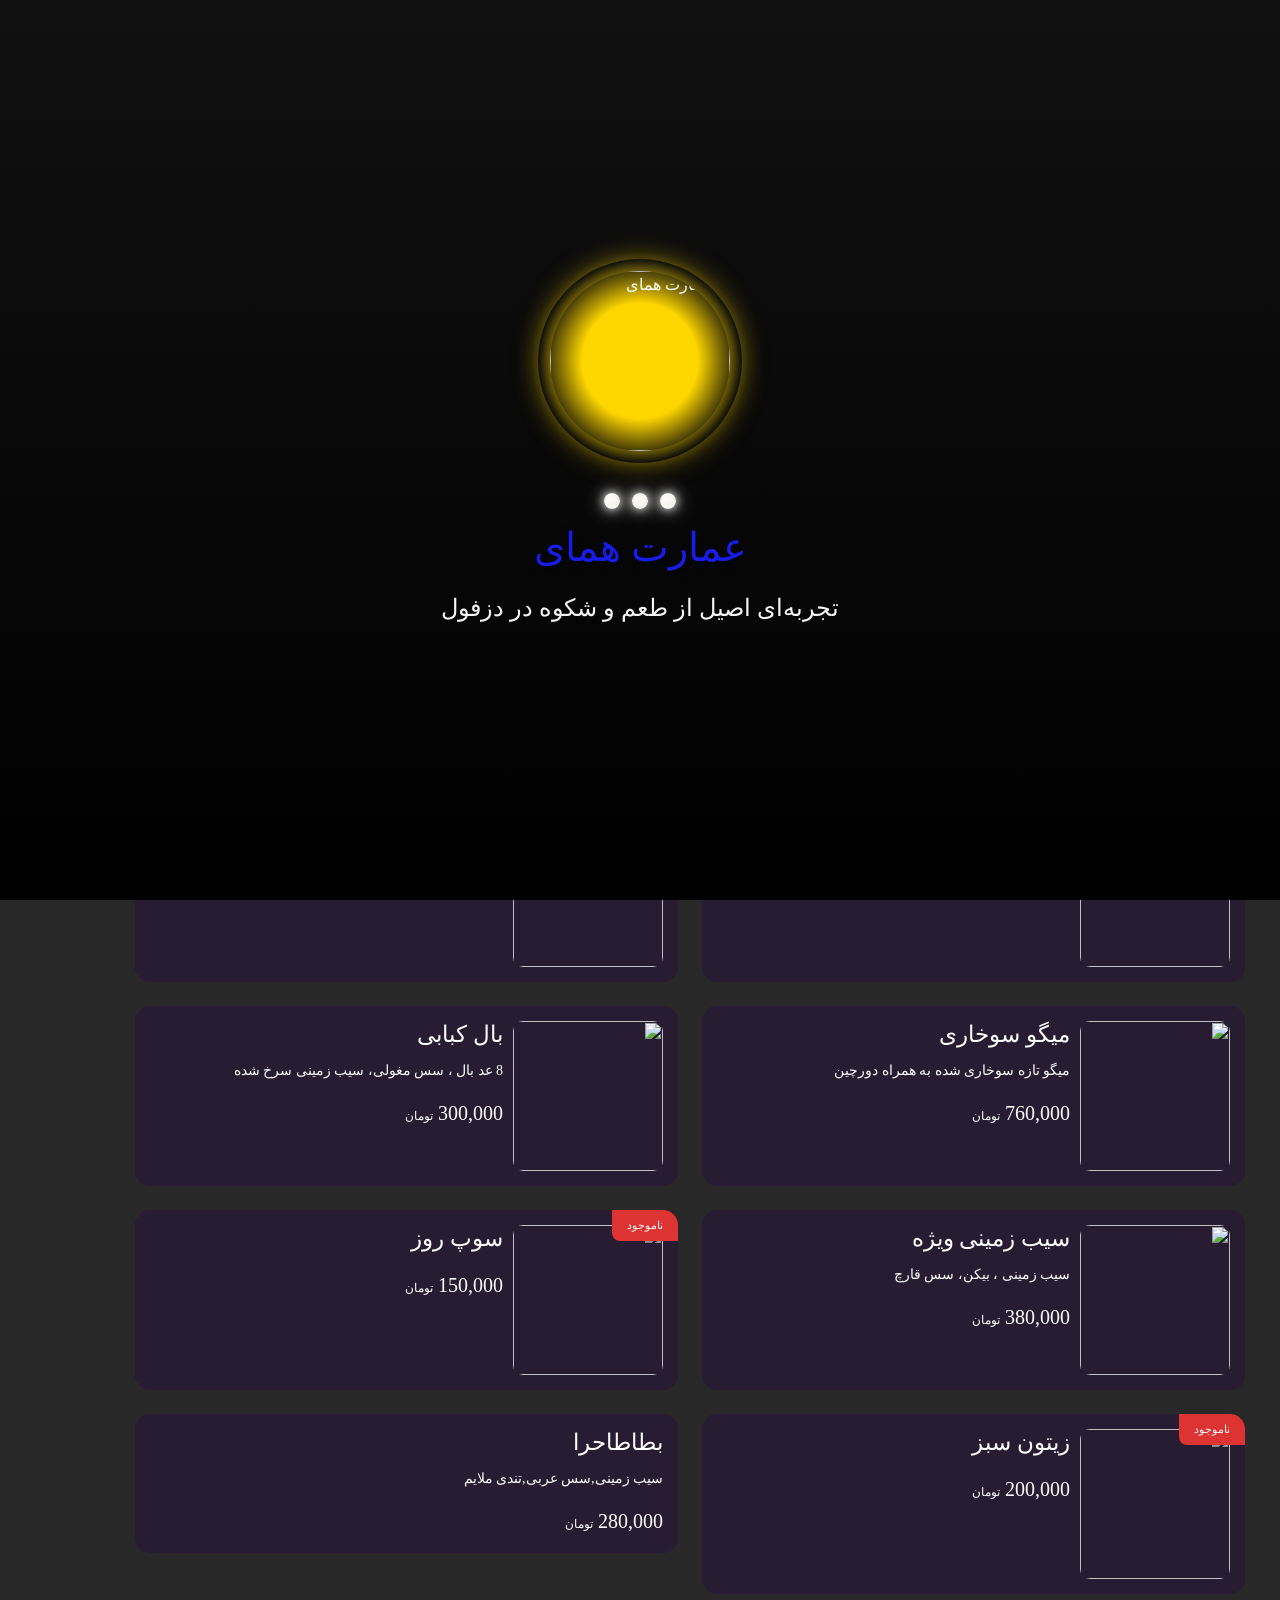
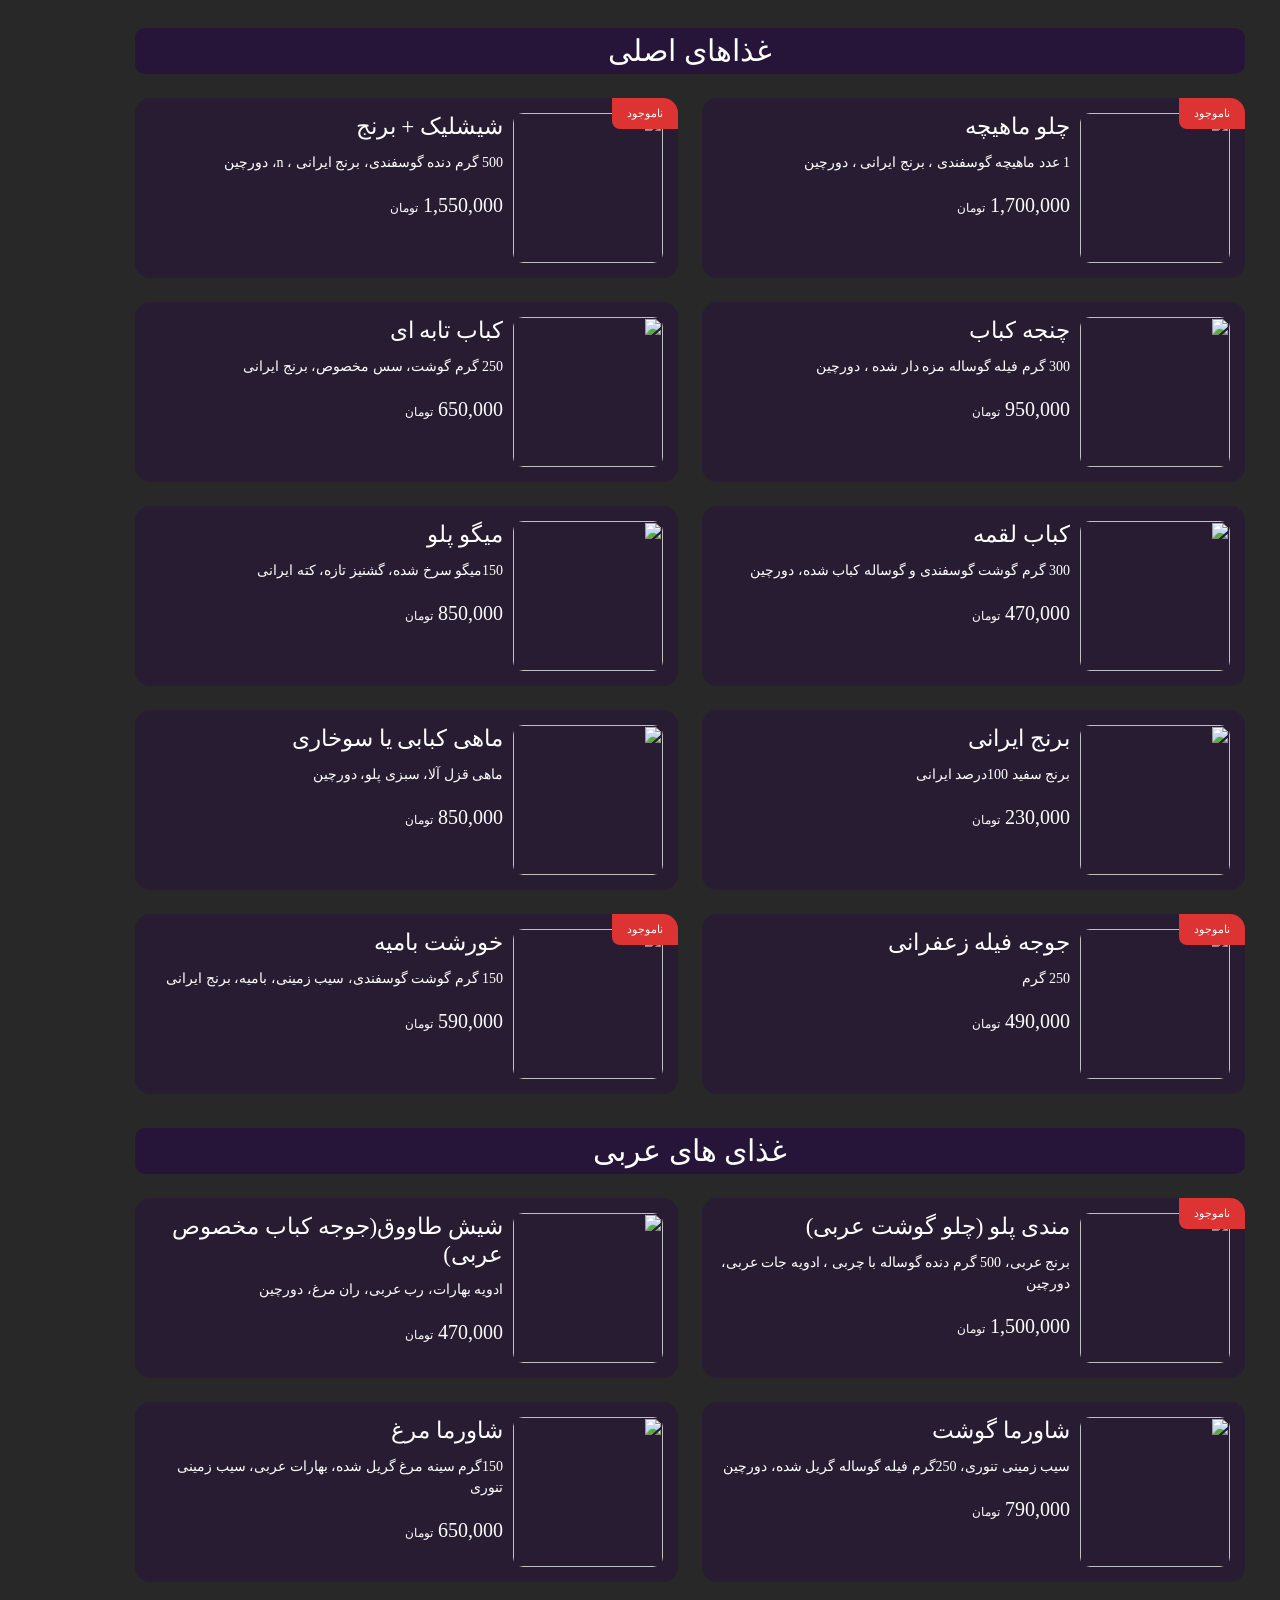
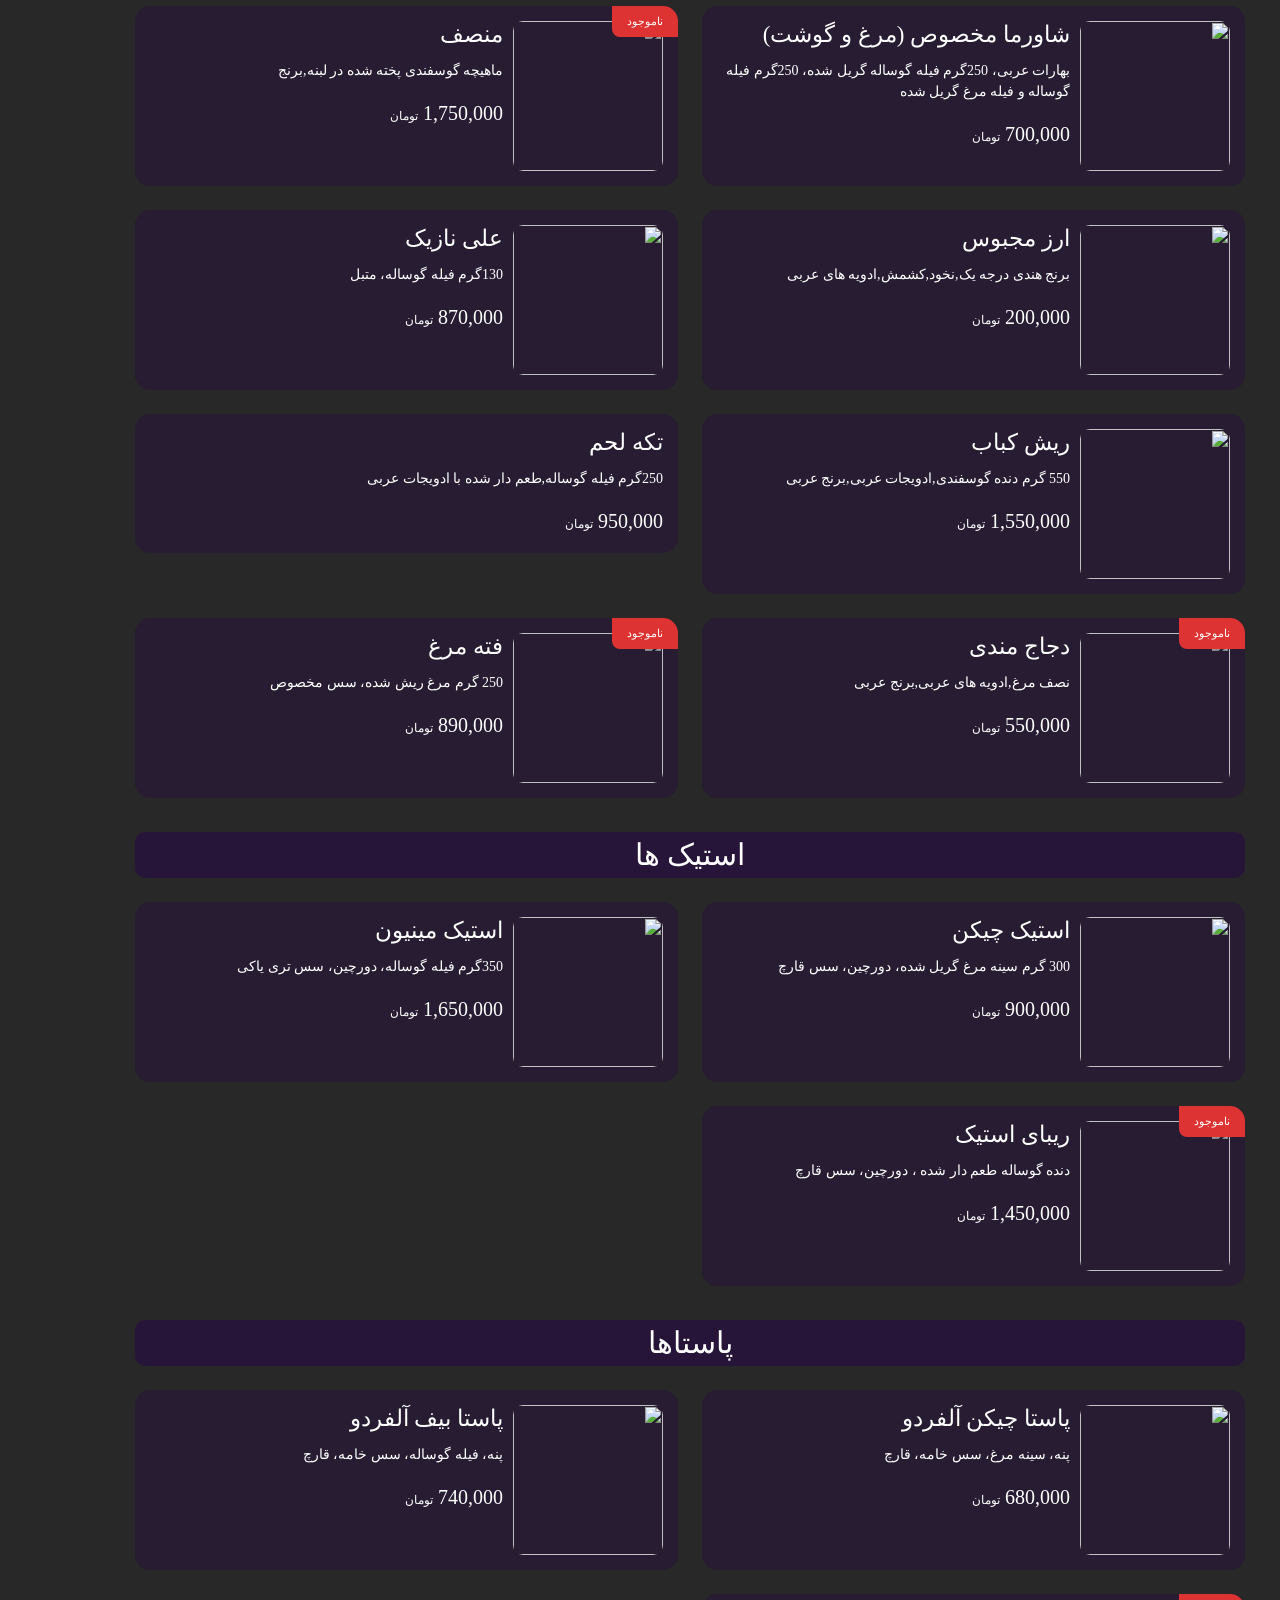
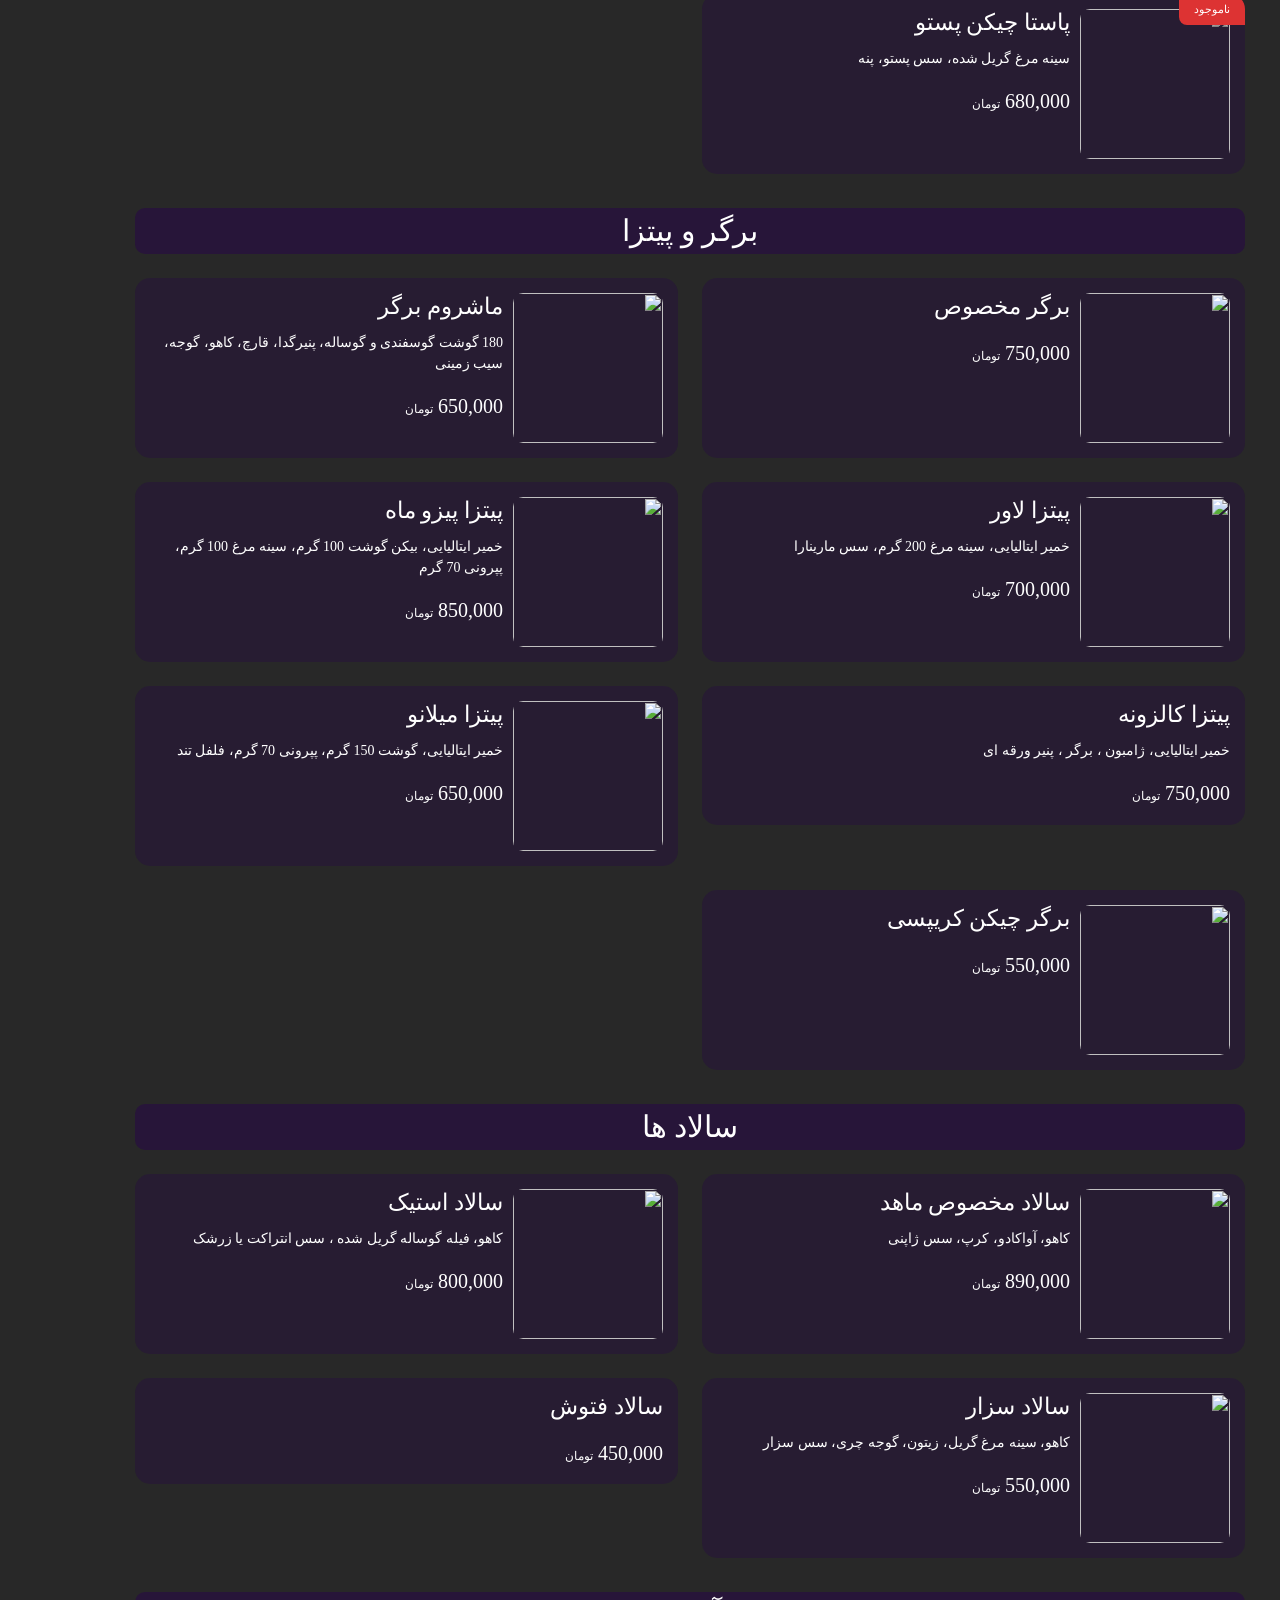
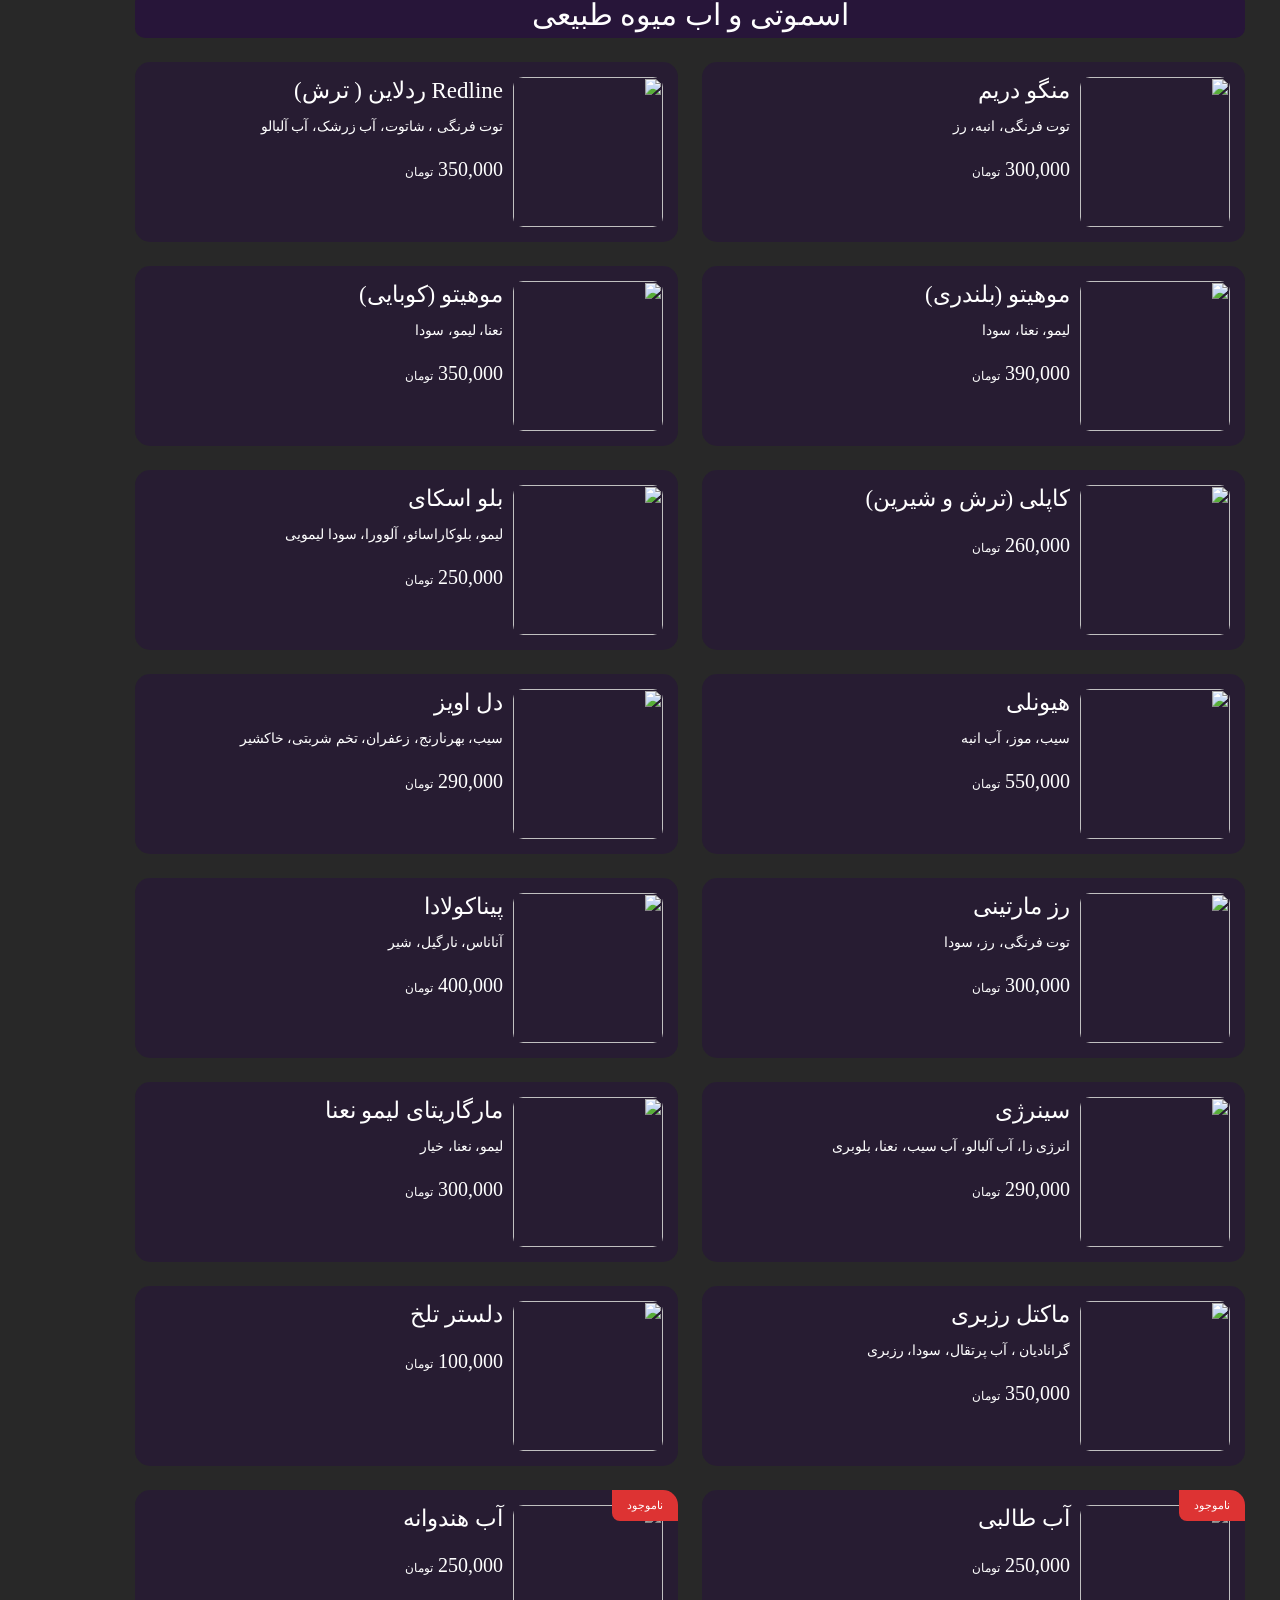
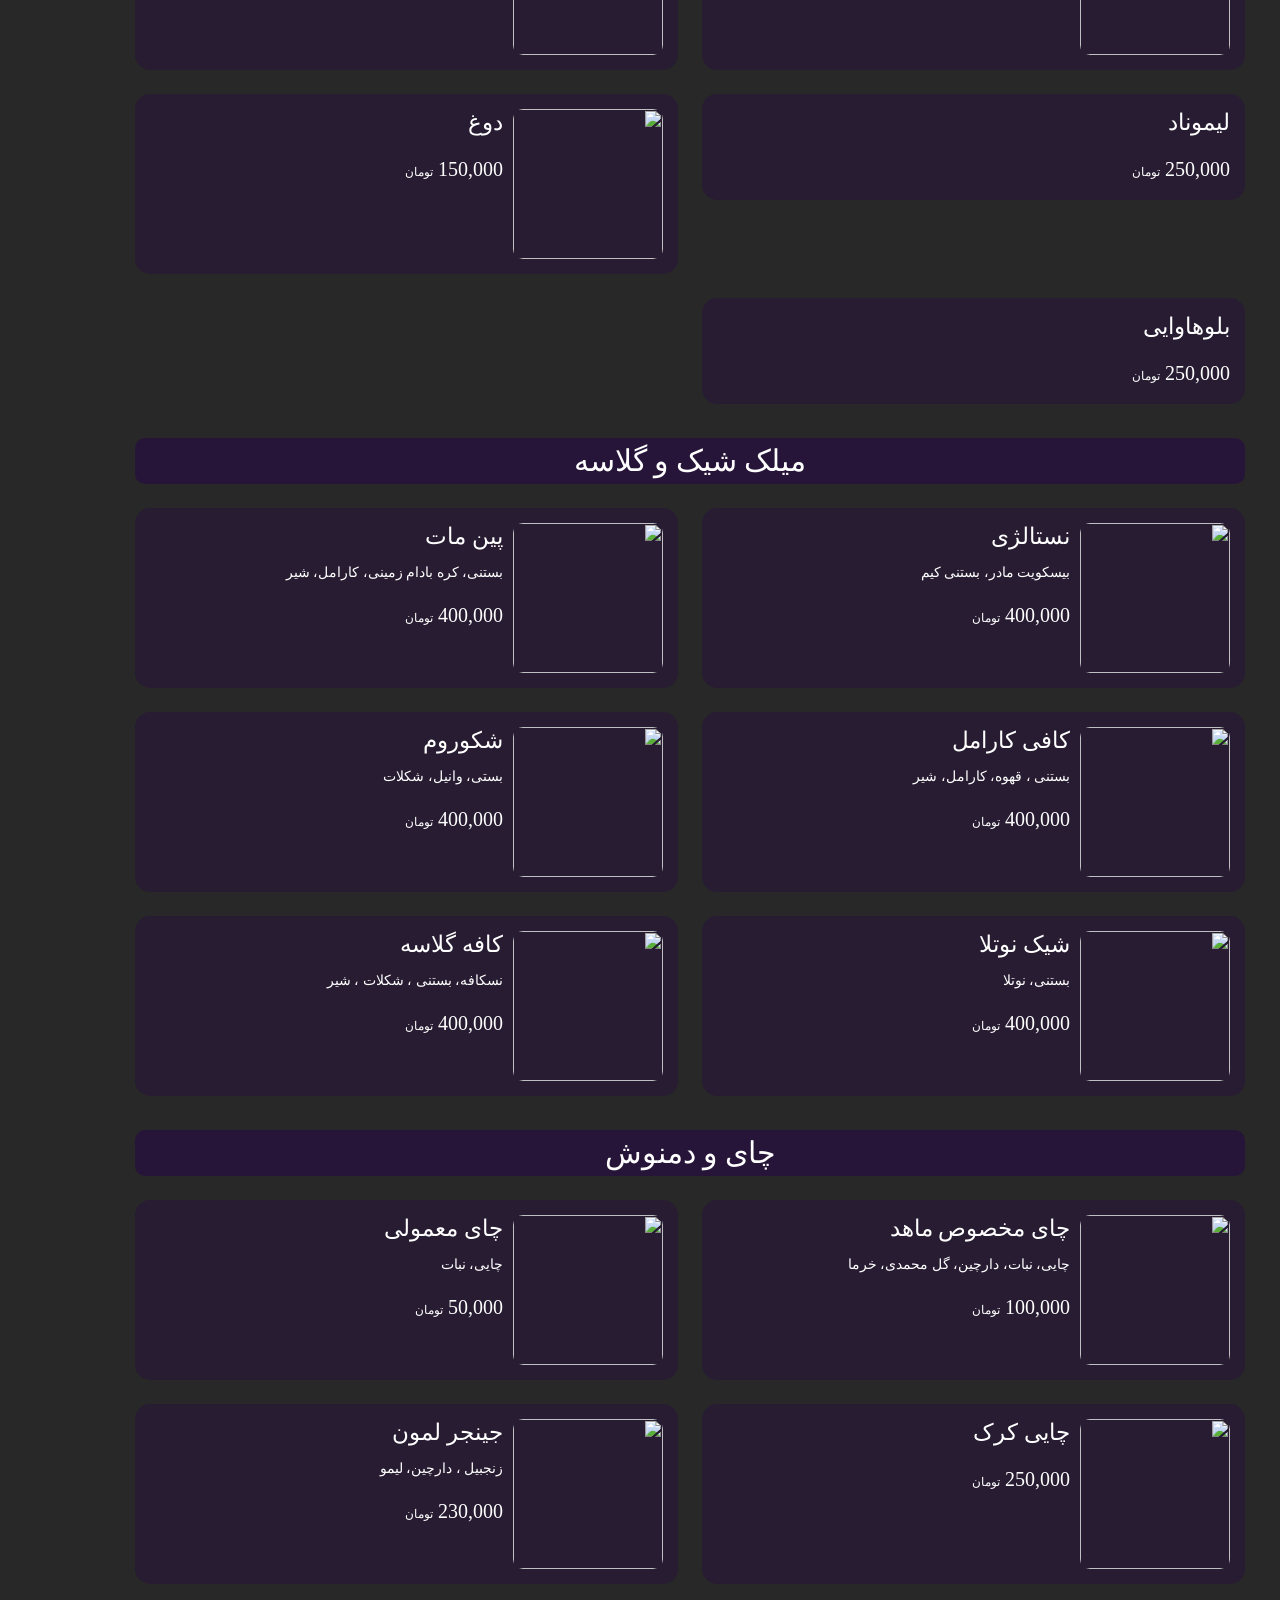
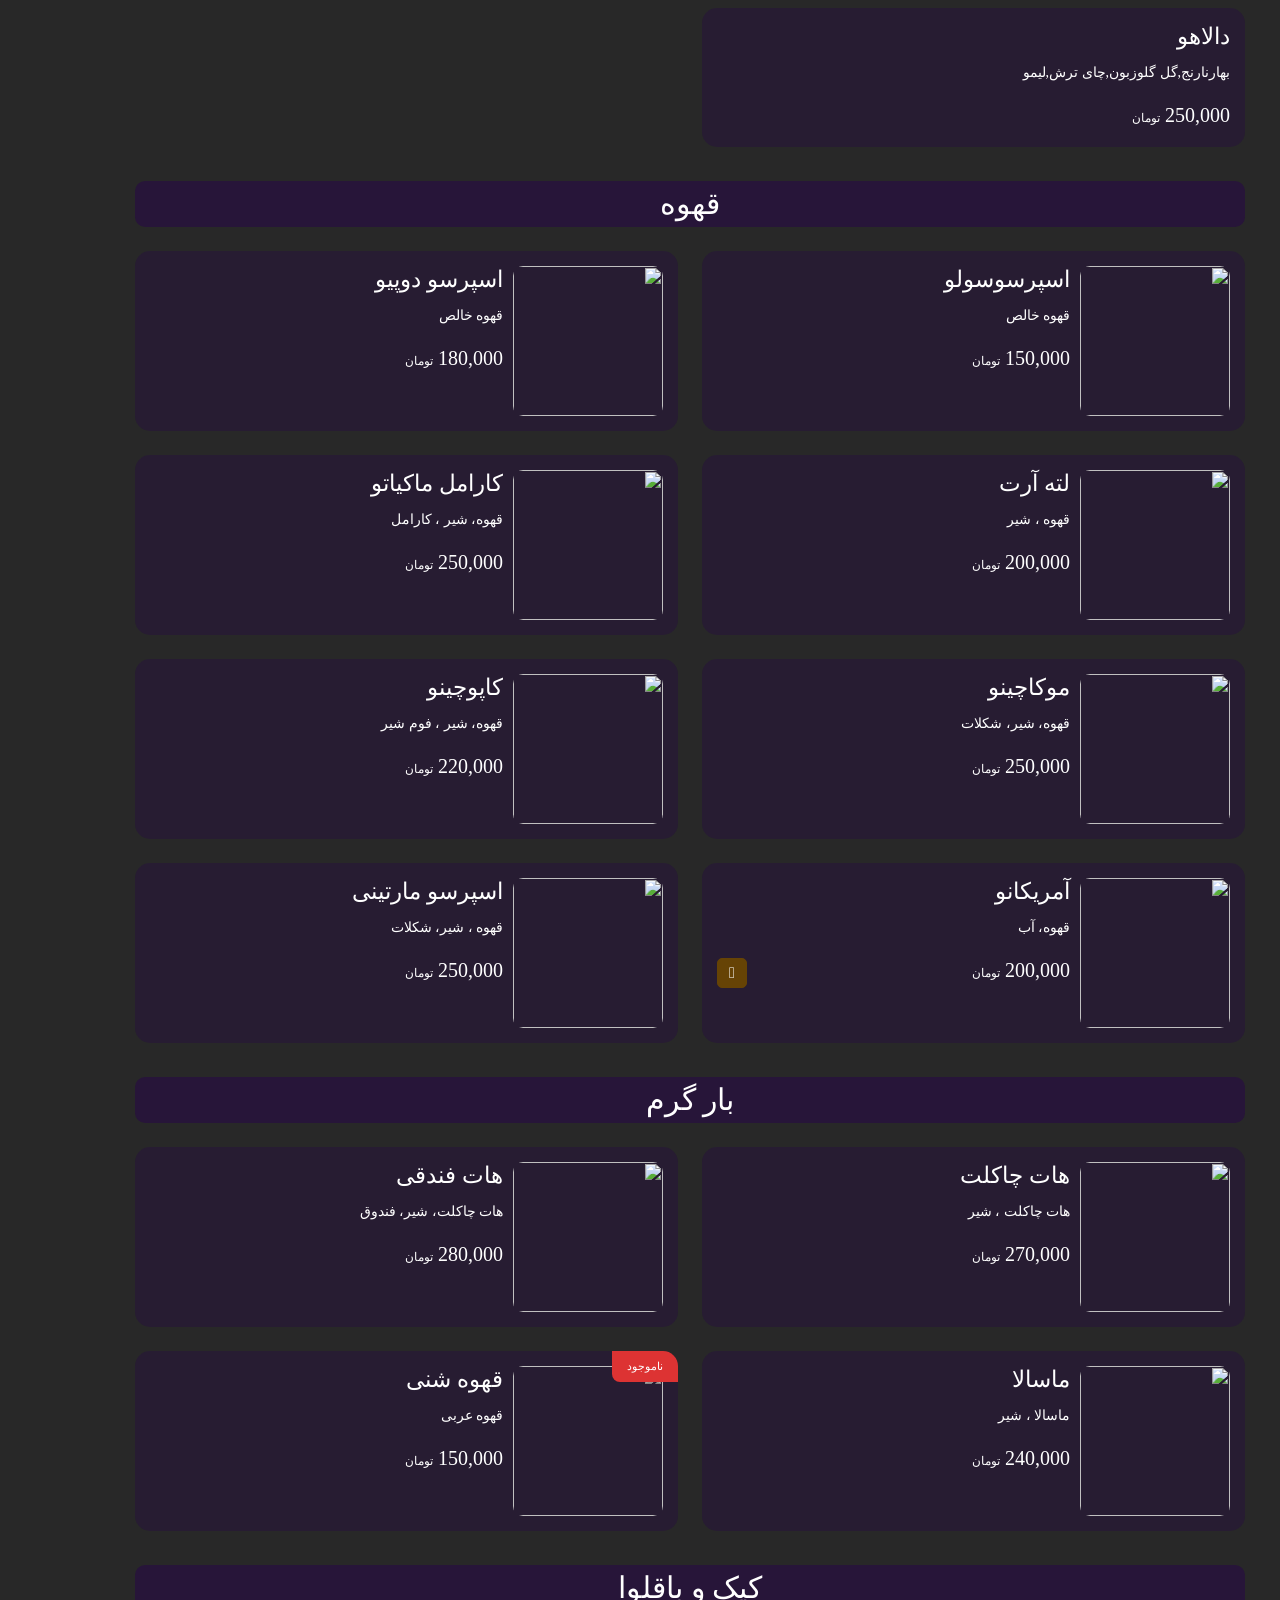
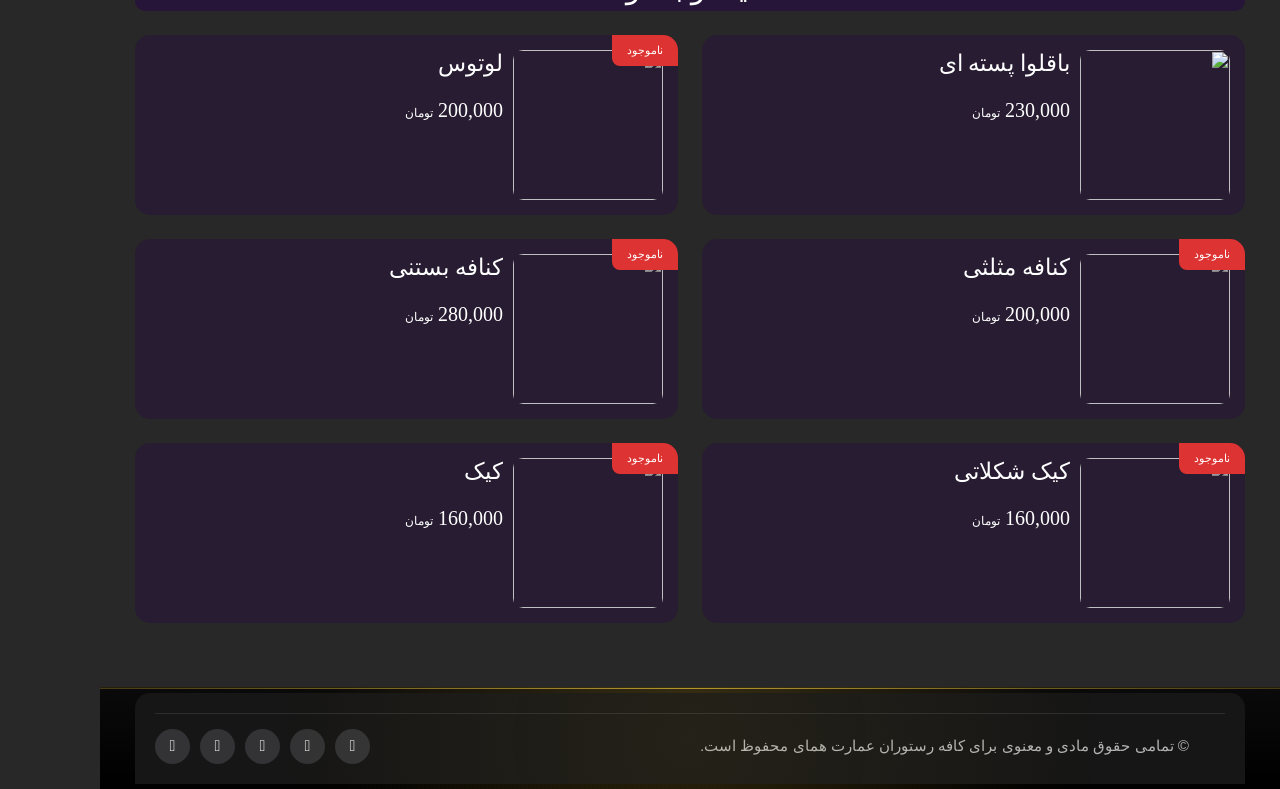
==== commit 0bda3154: "Add files via upload" ====
--- a/index.html
+++ b/index.html
@@ -1,10 +1,12 @@
 ﻿<html dir="rtl" lang="fa-IR"><head>
+    <link rel="stylesheet" id="lineicons-css" href="https://s1.menudigital.ir/v3_assets/lineicons.css?v1769451471" type="text/css" media="all">
         <meta http-equiv="Content-Type" content="text/html; charset=UTF-8">
         <meta name="viewport" content="width=device-width,initial-scale=1,maximum-scale=1.0, user-scalable=no">
         <meta http-equiv="X-UA-Compatible" content="ie=edge">
         <title>کافه رستوران عمارت همای</title>
 	    <style>img:is([sizes="auto" i], [sizes^="auto," i]) { contain-intrinsic-size: 3000px 1500px }</style>
         <style id="wp-block-library-theme-inline-css" type="text/css">
+            
 /* تنظیمات پایه گوتنبرگ و RTL */
 :root {
     --wp--preset--color--black: #000000;
@@ -4402,7 +4404,7 @@
     radial-gradient(circle at top, rgba(212,175,55,0.15), transparent 60%),
     linear-gradient(180deg, #0a0a0a, #000);
   color: #d0d0d0;
-  padding: 55px 0 35px;
+  padding: 5px 0 5px;
   overflow: hidden;
   border-top: 1px solid rgba(212,175,55,0.18);
   font-family: "Vazirmatn","Segoe UI",Tahoma,sans-serif;
@@ -4457,13 +4459,6 @@
   position: relative;
 }
 
-.mdg-footer-copyright::before {
-  content: "✦";
-  font-size: 2.3rem;
-  color: #d4af37;
-  margin-left: 10px;
-  animation: pulseStar 2.5s ease-in-out infinite;
-}
 
 /* شبکه‌های اجتماعی */
 .mdg-social-links {
@@ -4546,18 +4541,7 @@
   position: relative;
 }
 
-/* پرنده همای */
-.mdg-site-footer .mdg-footer-copyright::after {
-  content: "𓅃"; /* نماد پرنده کلاسیک */
-  position: absolute;
-  right: 0;
-  top: 2px;
-  font-size: 2.3rem;
-  color: #d4af37;
-  opacity: 0.8;
-  animation: homayFly 4s ease-in-out infinite;
-  text-shadow: 0 0 8px rgba(212,175,55,0.6);
-}
+
 
 /* انیمیشن پرواز خیلی ملایم */
 @keyframes homayFly {
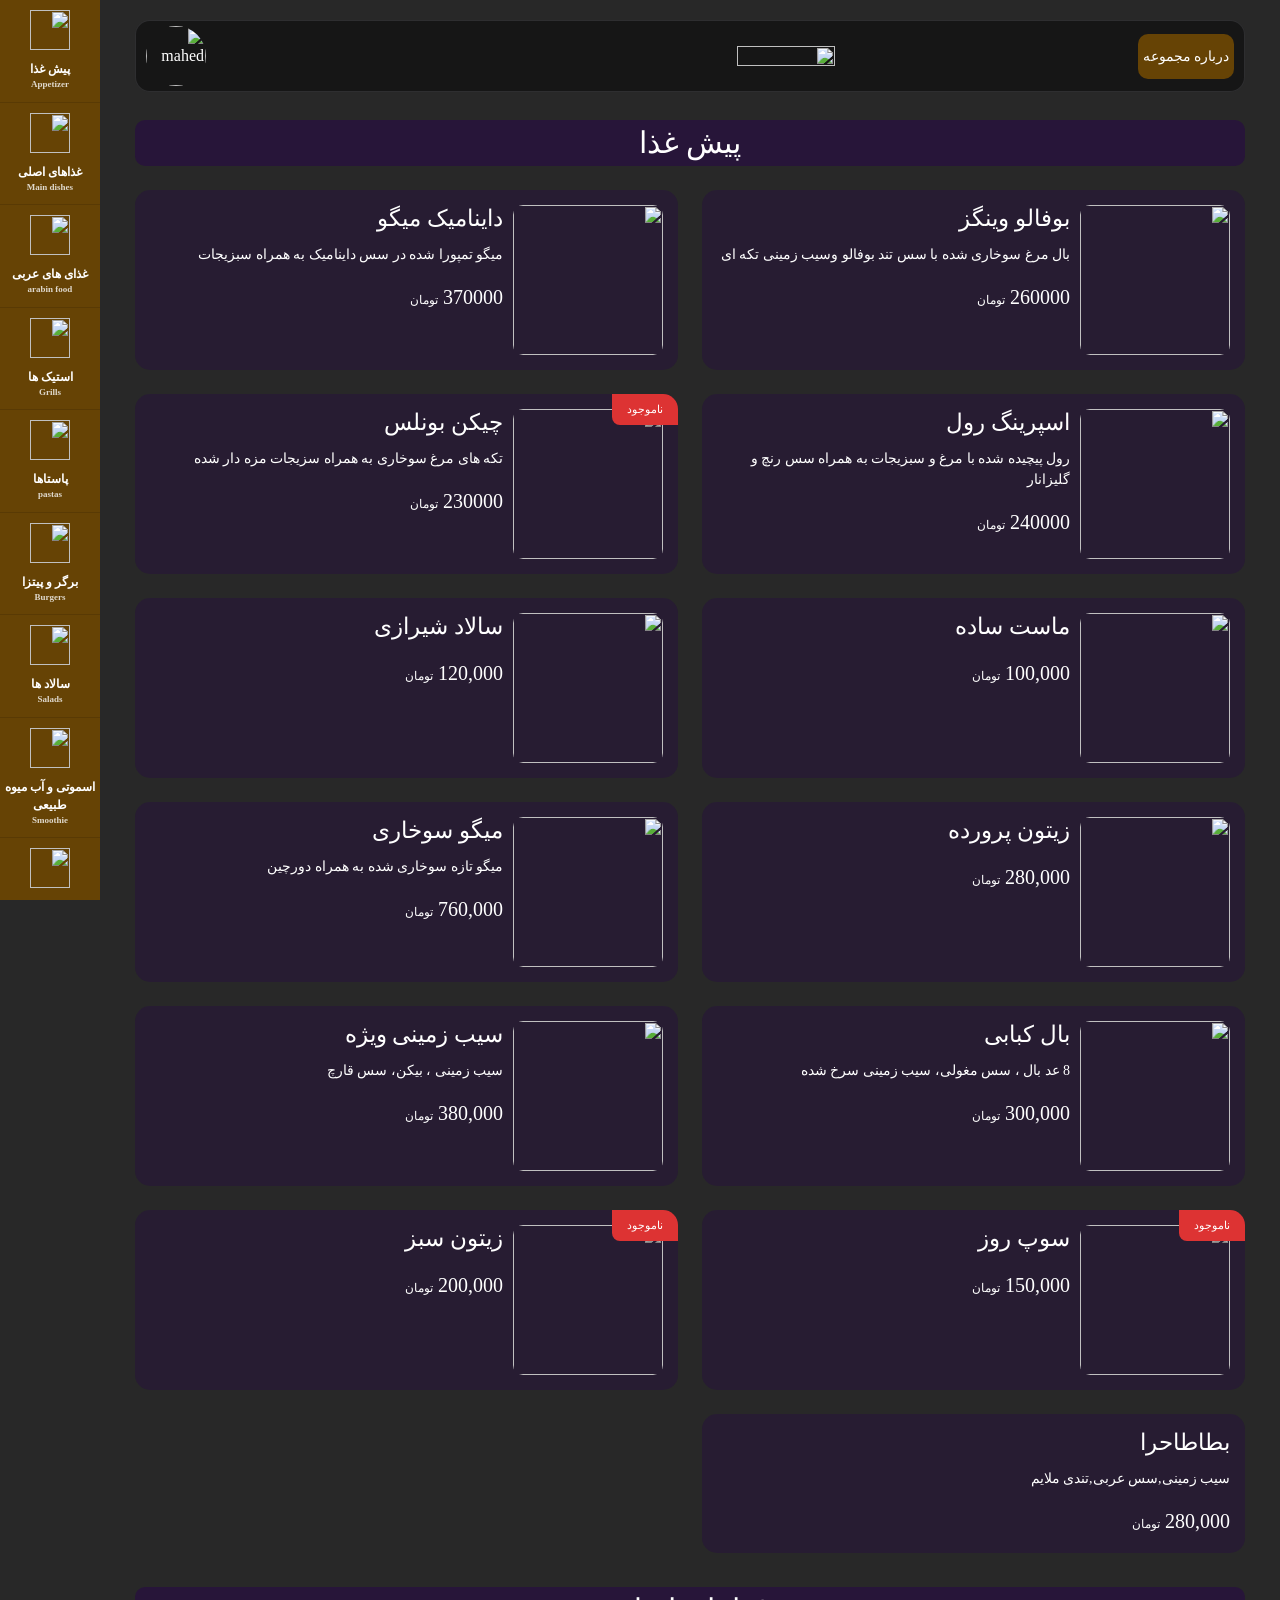
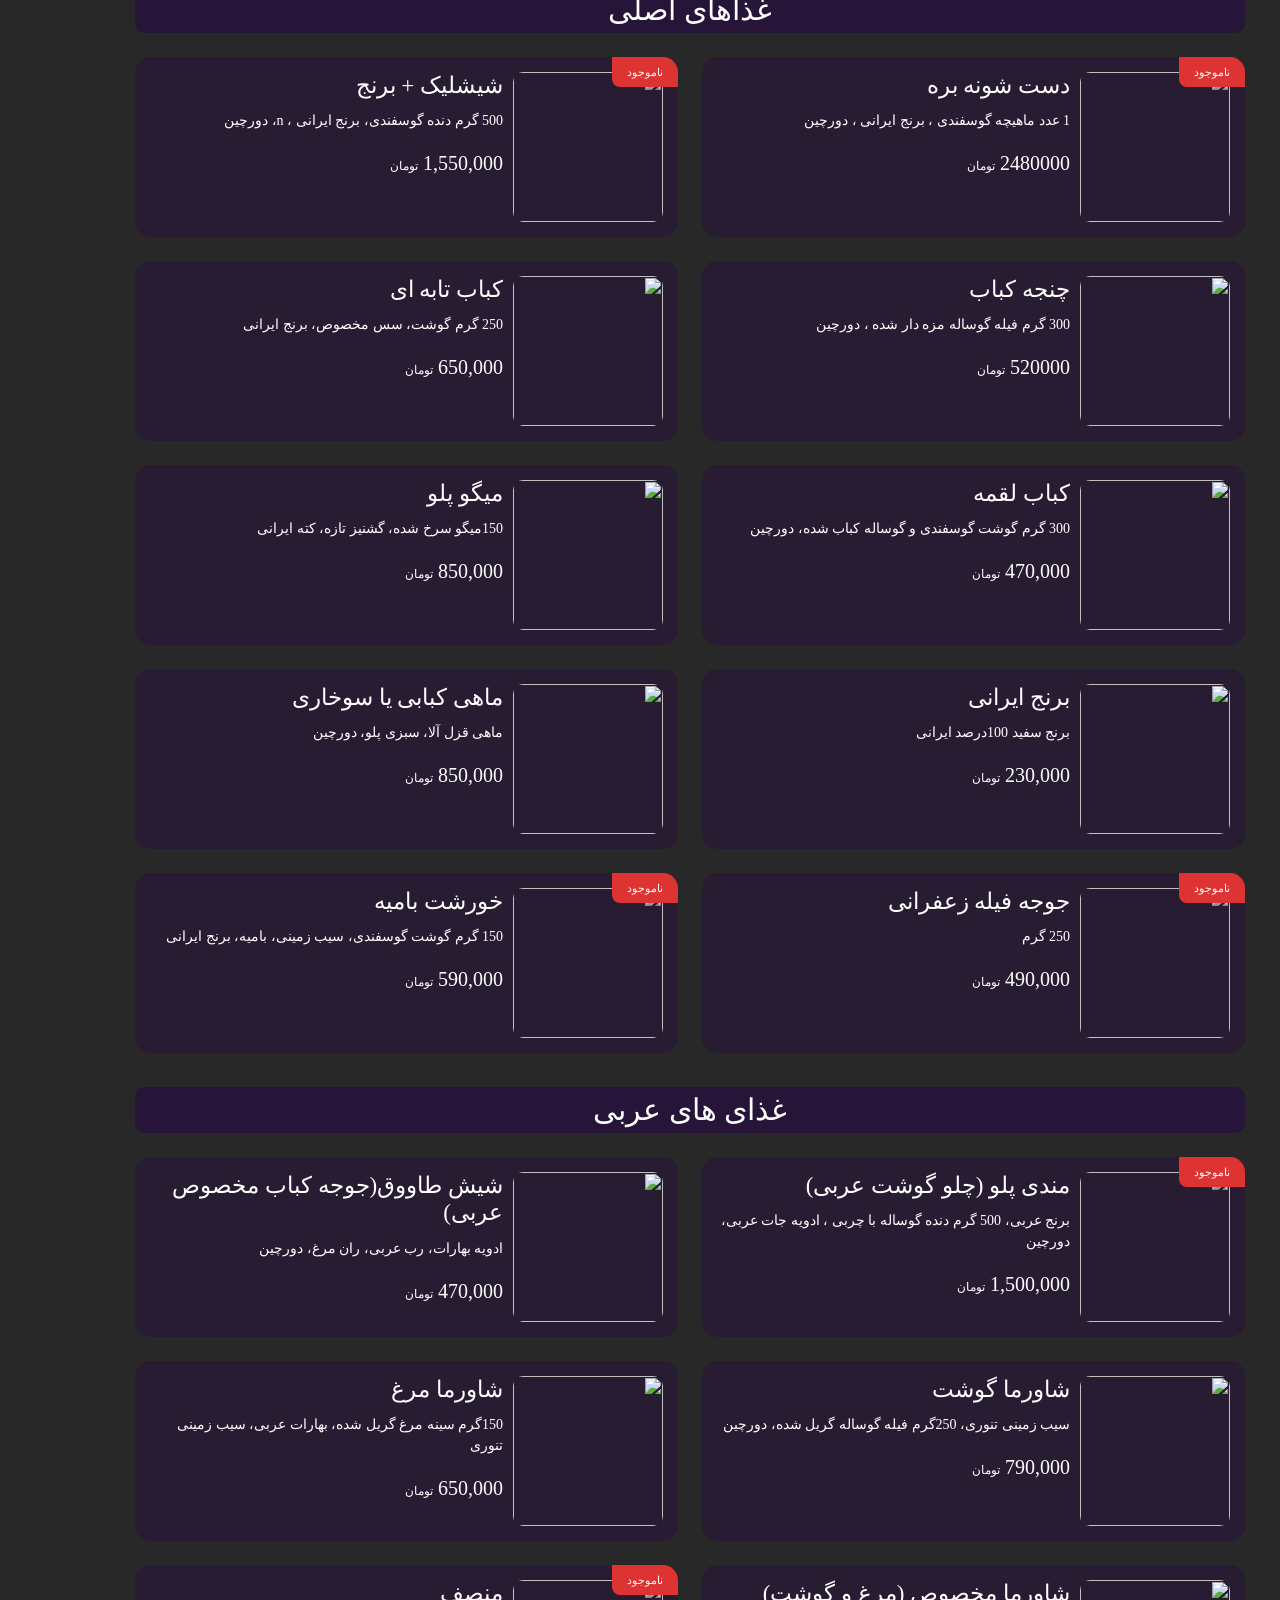
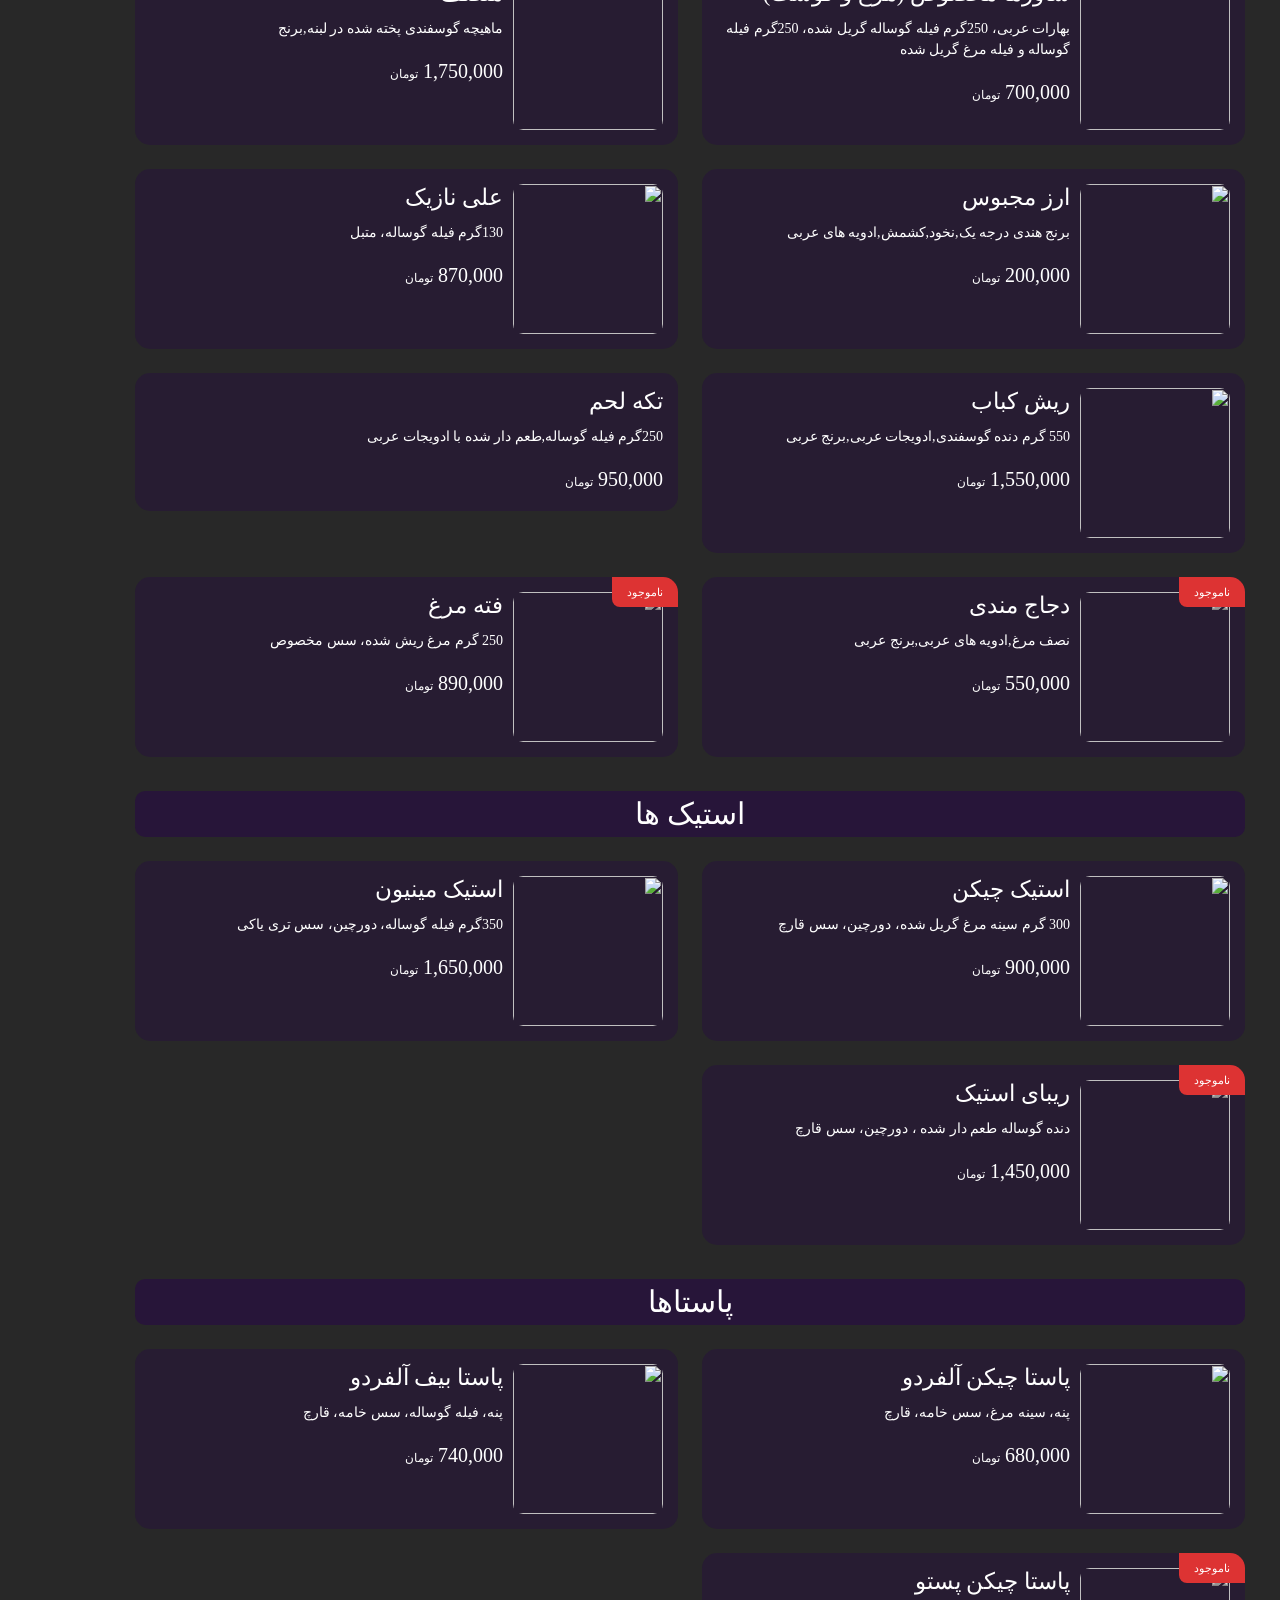
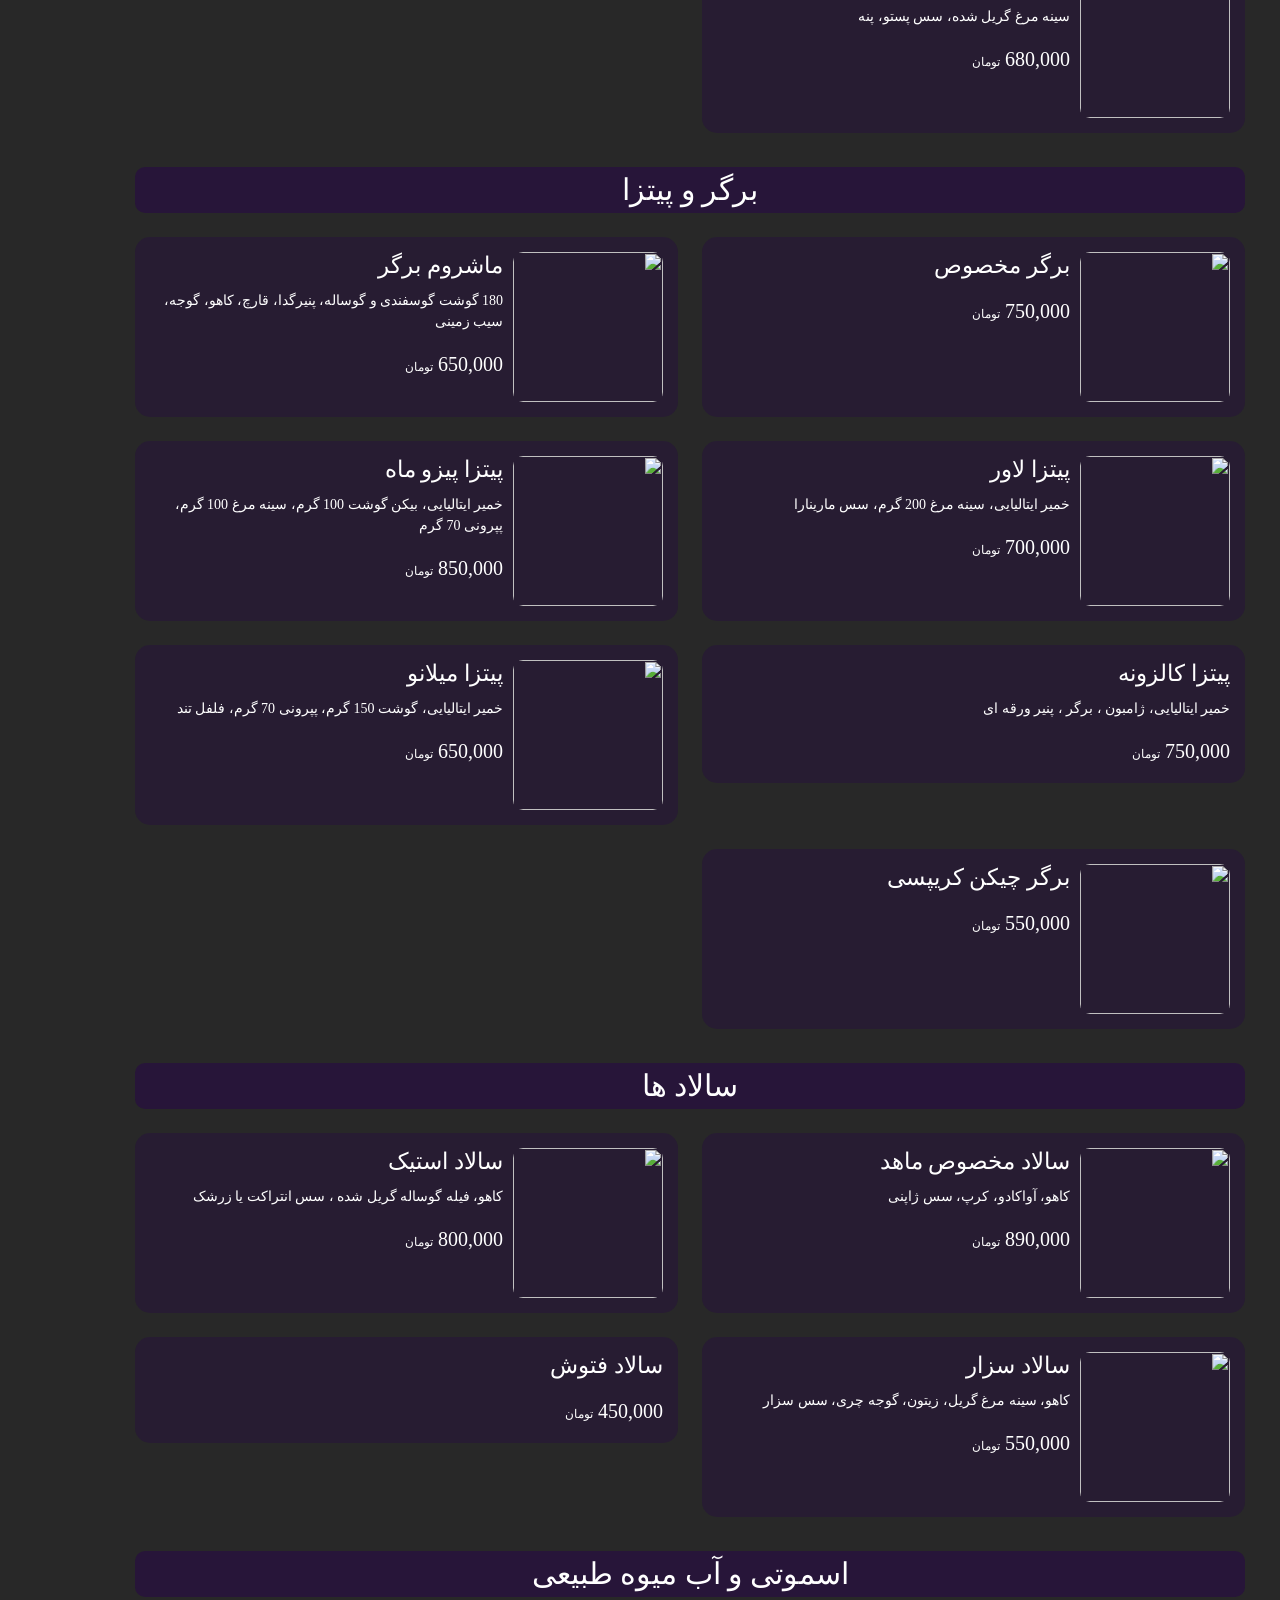
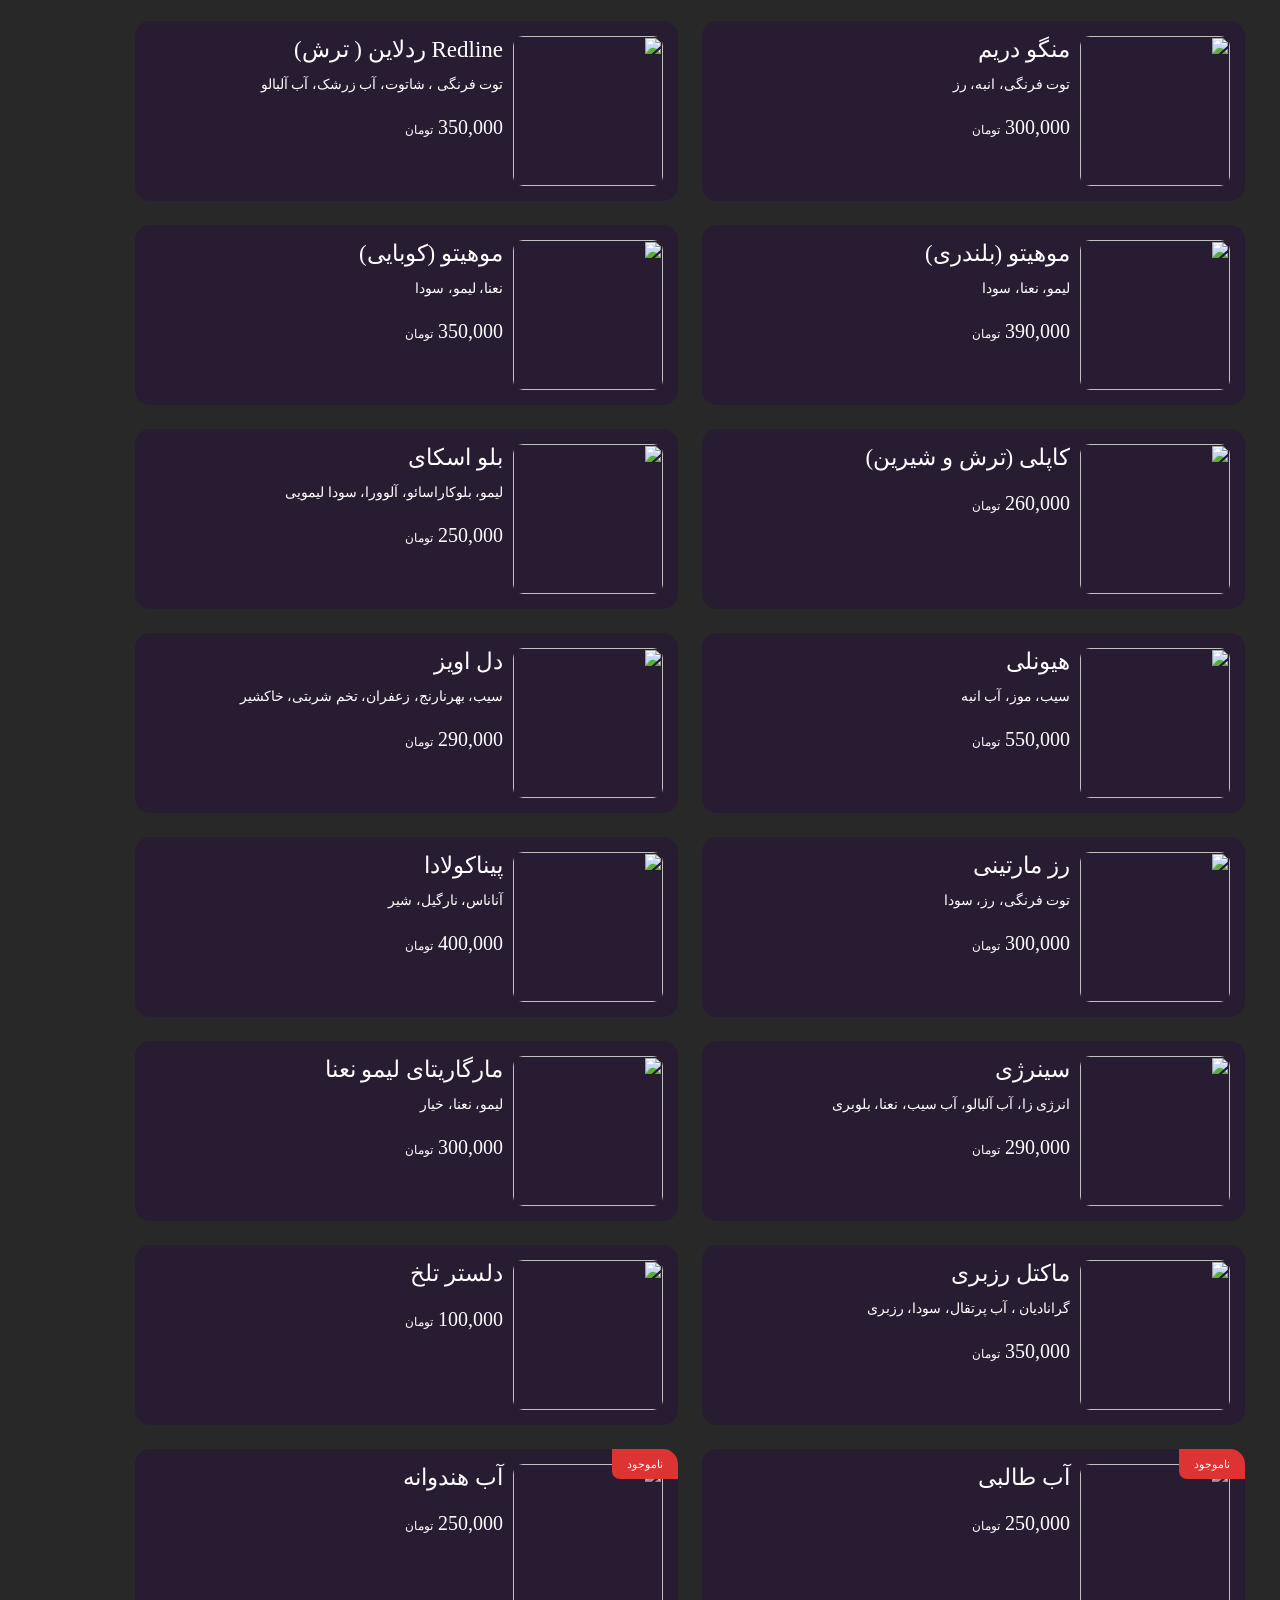
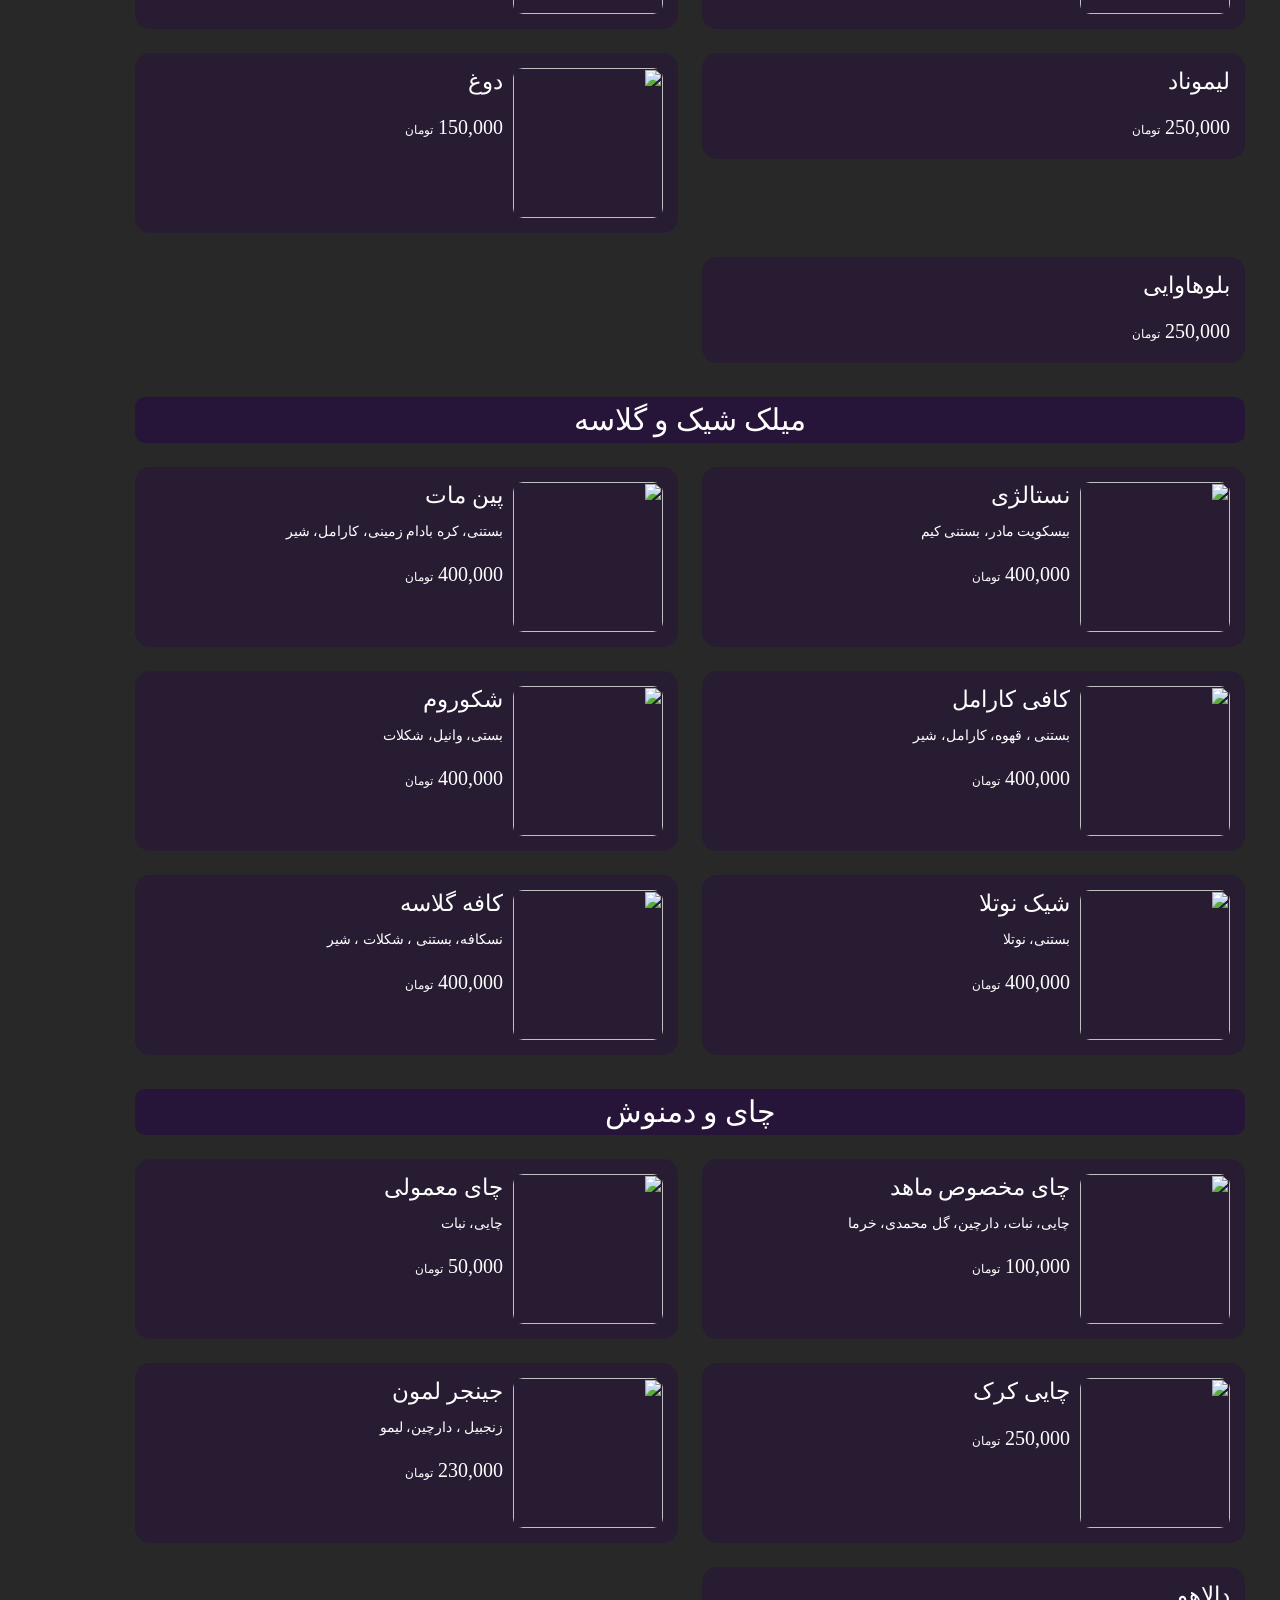
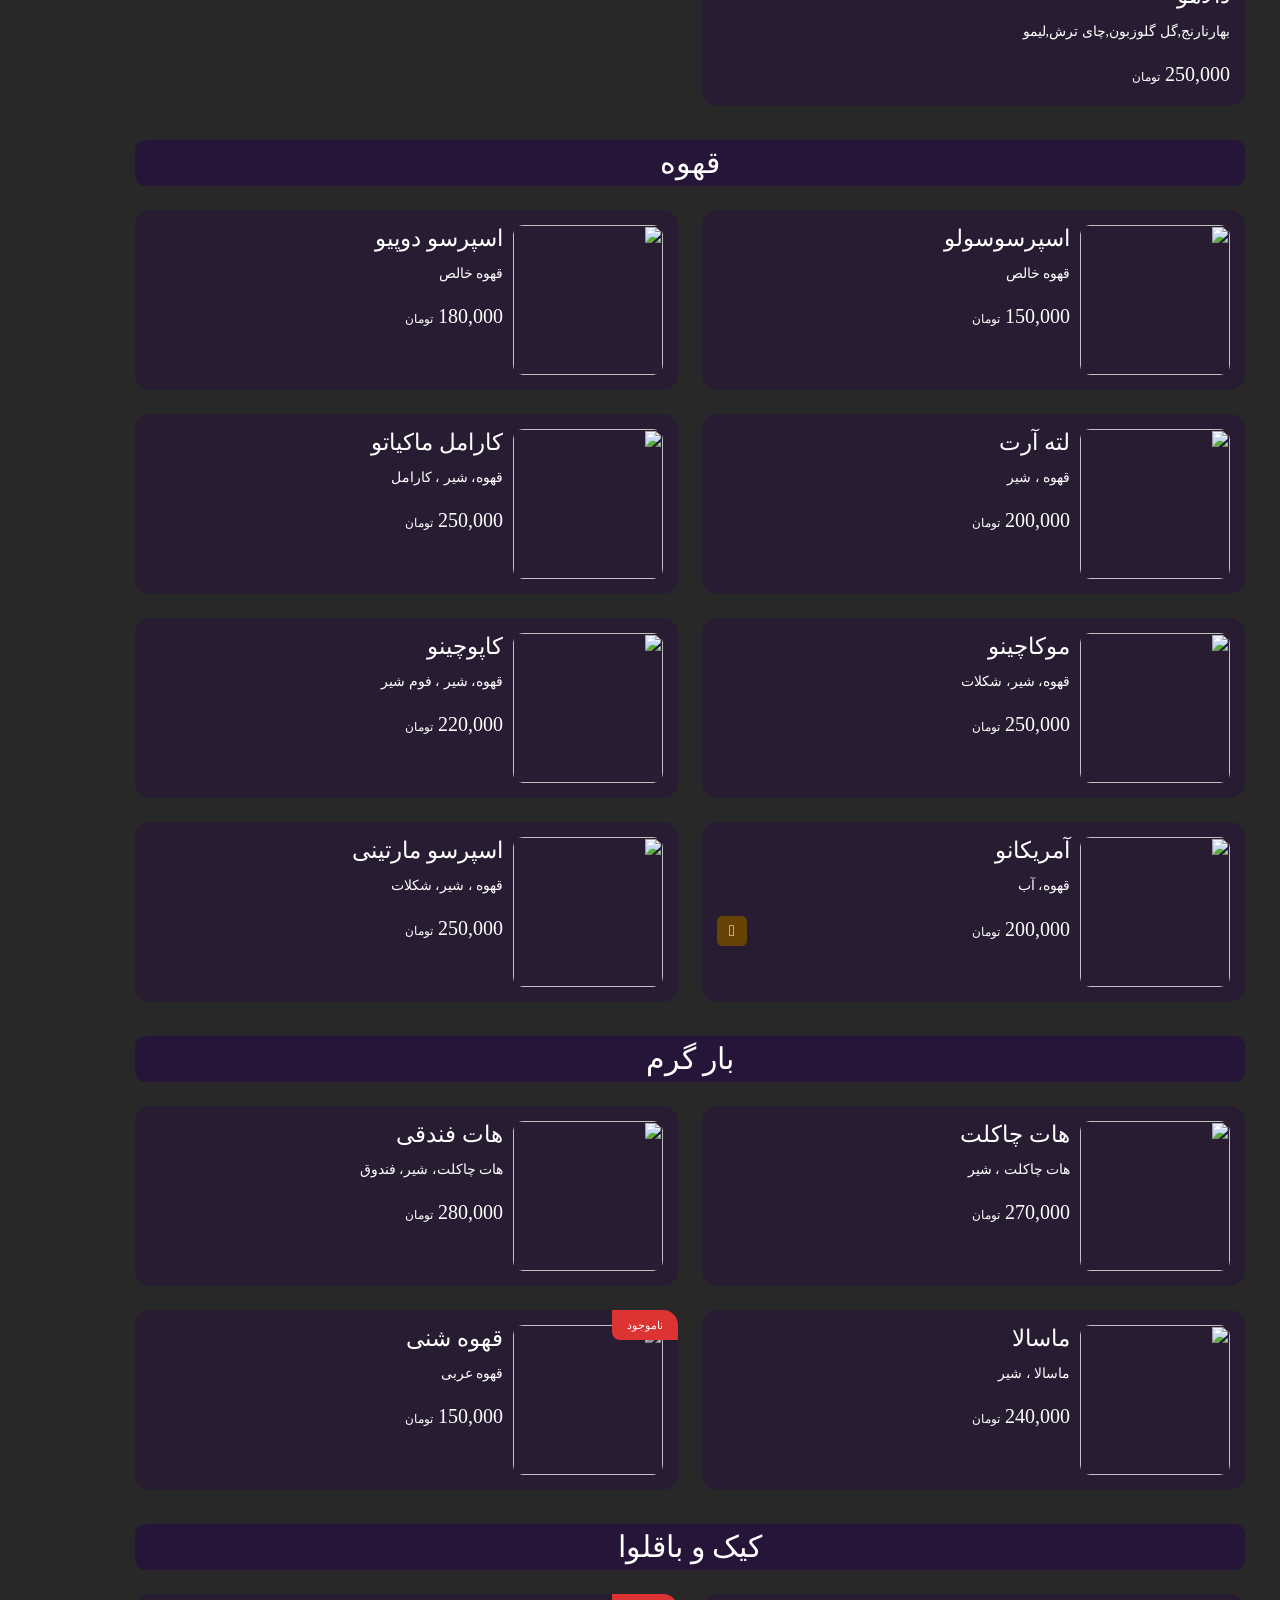
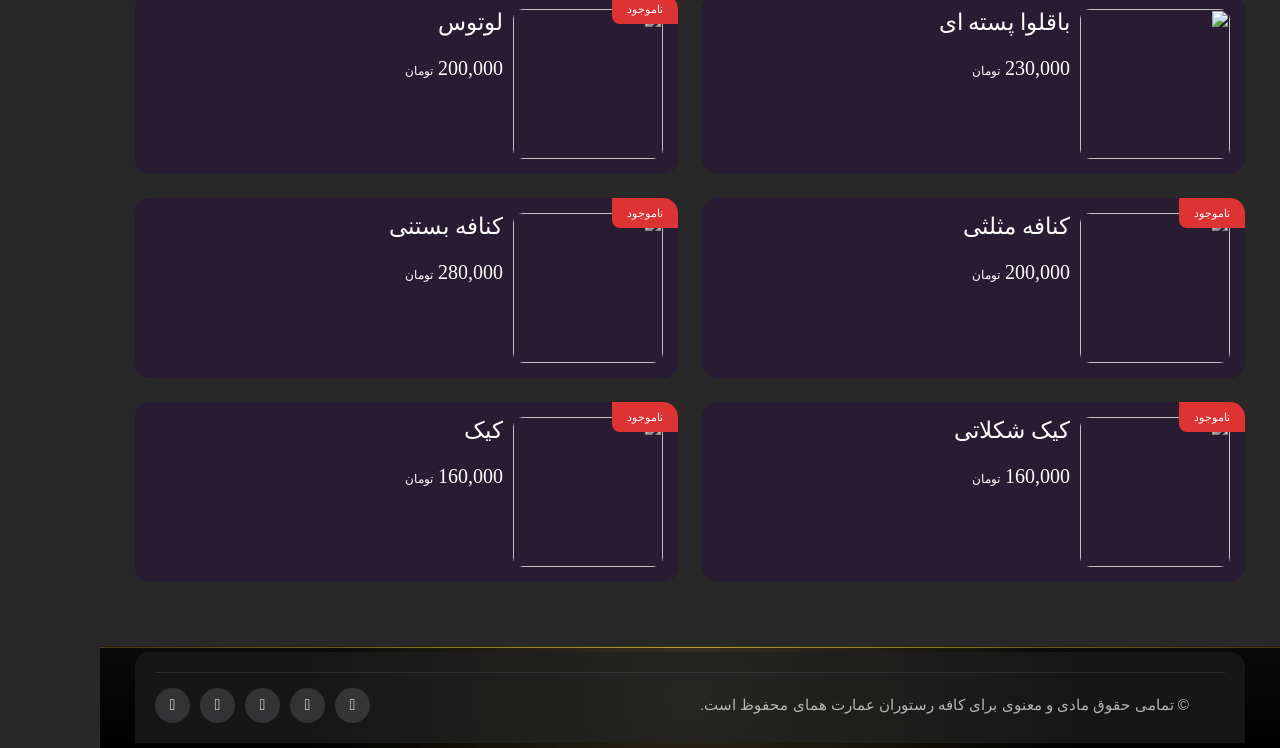
==== commit 994e2b60: "Update index.html" ====
--- a/index.html
+++ b/index.html
@@ -1,4 +1,4 @@
-﻿<html dir="rtl" lang="fa-IR"><head>
+<html dir="rtl" lang="fa-IR"><head>
     <link rel="stylesheet" id="lineicons-css" href="https://s1.menudigital.ir/v3_assets/lineicons.css?v1769451471" type="text/css" media="all">
         <meta http-equiv="Content-Type" content="text/html; charset=UTF-8">
         <meta name="viewport" content="width=device-width,initial-scale=1,maximum-scale=1.0, user-scalable=no">
@@ -320,167 +320,21 @@
 </head>
 
 <!-- ............................................................. -->
-
-    
-<!-- Splash Screen -->
-<div id="splash-screen">
-  <div class="logo-wrapper">
-    <div class="logo-ring">
-      <img
-        src="https://encrypted-tbn0.gstatic.com/images?q=tbn:ANd9GcRFQ3nLYhsgga95Eei2K8VK0TpVaxA5BjEa3A&s"
-        alt="عمارت همای"
-        id="splash-logo"
-      />
-    </div>
-
-    <!-- Loader سه نقطه‌ای حرفه‌ای -->
-    <div class="loader">
-      <span></span>
-      <span></span>
-      <span></span>
-    </div>
-  </div>
-
-  <h1 class="title">عمارت همای</h1>
-  <p class="subtitle">تجربه‌ای اصیل از طعم و شکوه در دزفول</p>
-</div>
-
-<style>
-/* کل صفحه */
-#splash-screen {
-  position: fixed;
-  inset: 0;
-  background: linear-gradient(to bottom, #111, #000);
-  display: flex;
-  flex-direction: column;
-  justify-content: center;
-  align-items: center;
-  z-index: 9999;
-  overflow: hidden;
-  
-}
-
-/* حلقه لوگو */
-.logo-ring {
-  padding: 12px;
-  border-radius: 50%;
-  background: radial-gradient(circle at center, gold 40%, transparent 70%);
-  box-shadow: 0 0 25px rgba(255,215,0,0.5);
-  z-index: 2;
-  animation: float 3s ease-in-out infinite;
-  display: flex;
-  flex-direction: column;
-  align-items: center;
-}
-
-/* لوگو */
-#splash-logo {
-  width: 180px;
-  height: 180px;
-  border-radius: 50%;
-  object-fit: cover;
-  display: block;
-  box-shadow: 0 0 20px rgba(255,215,0,0.4);
-}
-
-/* عنوان */
-.title {
-  font-size: 4rem;
-  color: #181ce7;
-  margin-top: 15px;
-  text-shadow: 2px 2px 8px #000;
-  font-family: "IranNastaliq", "Traditional Arabic", serif;
-  opacity: 0;
-  animation: fadeInText 1.5s forwards 0.5s;
-  font-size: 40px;
-}
-
-/* زیرعنوان */
-.subtitle {
-  margin-top: 10px;
-  font-size: 1.5rem;
-  color: #f5f5f5;
-  opacity: 0;
-  animation: fadeInText 1.5s forwards 1s;
-  font-family: "Noto Naskh Arabic", serif;
-}
-
-.bird-loader {
-  display: flex;
-  justify-content: center;
-  align-items: center;
-  gap: -20px; /* نزدیک به هم */
-  margin-top: 35px;
-}
-
-
-.loader span:nth-child(1) { animation-delay: 0.1s; }
-.loader span:nth-child(2) { animation-delay: 12.10s; }
-.loader span:nth-child(3) { animation-delay: 0.1s; }
-
-/* انیمیشن‌ها */
-@keyframes fadeOut { to { opacity: 0; visibility: hidden; } }
-@keyframes float { 0%,100% { transform: translateY(0); } 50% { transform: translateY(-10px); } }
-@keyframes fadeInText { to { opacity: 1; } }
-
-/* انیمیشن موجی حرفه‌ای Loader */
-@keyframes wave {
-  0%, 60%, 100% {
-    transform: translateY(0) scale(0.7) rotate(0deg);
-    opacity: 0.4;
-    box-shadow: 0 0 6px rgba(255,215,0,0.4), 0 0 12px rgba(255,215,0,0.2);
-  }
-  30% {
-    transform: translateY(-18px) scale(1.2) rotate(3deg);
-    opacity: 1;
-    box-shadow: 0 0 22px rgba(255,215,0,0.9), 0 0 30px rgba(255,215,0,0.5);
-  }
-}
-
-
-/* Loader سه نقطه‌ای حرفه‌ای */
-.loader {
-  display: flex;
-  justify-content: center;
-  gap: 12px;
-  margin-top:30px;
-}
-
-.loader span {
-  width: 16px;
-  height: 16px;
-  background: radial-gradient(circle at 30% 30%, #fcfbfa, #f3f1ec);
-  border-radius: 50%;
-  display: block;
-  box-shadow: 0 0 10px rgba(250, 250, 248, 0.904), 0 0 18px rgba(250, 250, 249, 0.815);
-  animation: wave 1.2s infinite ease-in-out;
-}
-
-.loader span:nth-child(1) { animation-delay: 0.4s; }
-.loader span:nth-child(2) { animation-delay: 0.2s; }
-.loader span:nth-child(3) { animation-delay: 0s; }
-
-</style>
-
-<script>
-// حذف خودکار Splash Screen بعد از 10 ثانیه
-setTimeout(() => {
-  const splash = document.getElementById("splash-screen");
-  splash.style.opacity = "0";      // محو شدن
-  splash.style.visibility = "hidden"; // مخفی شدن کامل
-}, 6000); // 10000 میلی‌ثانیه = 10 ثانیه
-</script>
-
-
-
-
-
+<!-- 
 
 
 <!-- ............................................................... -->
-<body class="rtl home wp-singular page-template page-template-page-templates page-template-blank page-template-page-templatesblank-php page page-id-25 wp-custom-logo wp-theme-menudigi" data-bs-spy="scroll" data-bs-target=".mdg-food-cat-bar" data-bs-offset="0" tabindex="0">
-<div class="mdg-food-cat-bar mdg-side-food-cat-bar">
+<body class="rtl home wp-singular page-template page-template-page-templates page-template-blank page-template-page-templatesblank-php page page-id-25 wp-custom-logo wp-theme-menudigi"
+      data-bs-spy="scroll"
+      data-bs-target=".mdg-food-cat-bar"
+      data-bs-offset="0"
+      tabindex="0">
+
+    <div class="mdg-food-cat-bar mdg-side-food-cat-bar"
+         style="left:0; right:auto;">
         <nav class="mdg-food-cat-bar-main">
+
+
         <ul class="nav">
                                                     
                                                     
@@ -637,8 +491,19 @@
                            
                         <!--<a href="javascript:;" class="mdg-header-menu-toggle"><i class="lni lni-menu-cheesburger"></i></a>-->
                         <a href="./fooding.html" style="font-size:14px;width: auto;background: #664305;padding: 5px;">درباره مجموعه</a>
+                    
                     </div>
-
+                    <style>
+
+@font-face {
+    font-family: 'MyFont';
+    src: url('./persian-Muharam.ttf') format('truetype');
+    font-weight: normal;
+    font-style: normal;
+    font-display: swap;
+}
+                    </style>
+<img src="./ChatGPT Image May 30, 2026, 01_06_39 AM.png" style="width: 30%;"/>
 <div class="logo">
 <img style="position:relative;width:60px;border-radius:50%;" alt="mahed" src="https://encrypted-tbn0.gstatic.com/images?q=tbn:ANd9GcRFQ3nLYhsgga95Eei2K8VK0TpVaxA5BjEa3A&s">
 </div>
@@ -674,156 +539,127 @@
     <div class="mdg-food-item-inner">
                                       <a href="javascript:;" class="mdg-food-item-featured-wrapper">
                 
-                <img src="https://s5.menudigital.ir/udata/mahed/68c6f8b661ded.jpeg?v2" decoding="async" width="300" height="300" class="attachment-menudigi-xs size-menudigi-xs wp-post-image" alt="">    <!-- <span class="mdg-food-special-label">ویژه</span>                    -->
-                
-                </a>
-                                <div class="mdg-food-item-content">
-            <h3><a href="javascript:;" class="">سینی مزه سرد</a></h3>
-            <p>حمص ، محمره ، باباغنوش ، زیتون مشکله</p>
-            
-            <div class="mdg-price-wrapper">
-                <div class="mdg-price-item" data-price-id="1">
-                    
-                    
-                                    <style> .hmnfCP { color:#9a9a9a;display: inline-flex; -webkit-box-pack: initial; place-content: initial; align-items: flex-start; flex-flow: column; flex: unset; } </style>
-                                                                                <h3 style="font-size:20px;margin-bottom: 0.3rem;">
-                                    
-                                    650,000 
-                                                                        <span style="font-size:12px">تومان</span>
-                                                                    
-                                </h3>
-                                                                  
-
-                 
-                    
-                    
-                    </div></div>        </div>
-            </div>
-                                                    
-            
-            
-                </div>
-</div>
-<div class="col-xl-6 mb-3 mb-md-4">
-                            <div class="mdg-food-item  mdg-food-item-has-image" data-post-id="32">
-    <div class="mdg-food-item-inner">
-                                      <a href="javascript:;" class="mdg-food-item-featured-wrapper">
-                
-                <img src="https://s5.menudigital.ir/udata/mahed/66fc4ed12a5fc.jpeg?v2" decoding="async" width="300" height="300" class="attachment-menudigi-xs size-menudigi-xs wp-post-image" alt="">    <!-- <span class="mdg-food-special-label">ویژه</span>                    -->
-                
-                </a>
-                                <div class="mdg-food-item-content">
-            <h3><a href="javascript:;" class="">حمص</a></h3>
-            <p>غذای سنتی و بسیار محبوب در کشور های عربی ، پایه اصلی از نخود پخته شده و ادویجات عربی</p>
-            
-            <div class="mdg-price-wrapper">
-                <div class="mdg-price-item" data-price-id="1">
-                    
-                    
-                                    <style> .hmnfCP { color:#9a9a9a;display: inline-flex; -webkit-box-pack: initial; place-content: initial; align-items: flex-start; flex-flow: column; flex: unset; } </style>
-                                                                                <h3 style="font-size:20px;margin-bottom: 0.3rem;">
-                                    
-                                    250,000 
-                                                                        <span style="font-size:12px">تومان</span>
-                                                                    
-                                </h3>
-                                                                  
-
-                 
-                    
-                    
-                    </div></div>        </div>
-            </div>
-                                                    
-            
-            
-                </div>
-</div>
-<div class="col-xl-6 mb-3 mb-md-4">
-                            <div class="mdg-food-item  mdg-food-item-has-image" data-post-id="32">
-    <div class="mdg-food-item-inner">
-                                      <a href="javascript:;" class="mdg-food-item-featured-wrapper">
-                
-                <img src="https://s5.menudigital.ir/udata/mahed/66fc4ef6eff5e.jpeg?v2" decoding="async" width="300" height="300" class="attachment-menudigi-xs size-menudigi-xs wp-post-image" alt="">    <!-- <span class="mdg-food-special-label">ویژه</span>                    -->
-                
-                </a>
-                                <div class="mdg-food-item-content">
-            <h3><a href="javascript:;" class="">حمص بلحم(حمص+چنجه)</a></h3>
-            <p>فیله گوساله، حمص</p>
-            
-            <div class="mdg-price-wrapper">
-                <div class="mdg-price-item" data-price-id="1">
-                    
-                    
-                                    <style> .hmnfCP { color:#9a9a9a;display: inline-flex; -webkit-box-pack: initial; place-content: initial; align-items: flex-start; flex-flow: column; flex: unset; } </style>
-                                                                                <h3 style="font-size:20px;margin-bottom: 0.3rem;">
-                                    
-                                    750,000 
-                                                                        <span style="font-size:12px">تومان</span>
-                                                                    
-                                </h3>
-                                                                  
-
-                 
-                    
-                    
-                    </div></div>        </div>
-            </div>
-                                                    
-            
-            
-                </div>
-</div>
-<div class="col-xl-6 mb-3 mb-md-4">
-                            <div class="mdg-food-item  mdg-food-item-has-image" data-post-id="32">
-    <div class="mdg-food-item-inner">
-                                  <div class="mdg-food-item-content">
-            <h3><a href="javascript:;" class="">روبیان متبل</a></h3>
-            <p>میگو سرخ شده,متبل</p>
-            
-            <div class="mdg-price-wrapper">
-                <div class="mdg-price-item" data-price-id="1">
-                    
-                    
-                                    <style> .hmnfCP { color:#9a9a9a;display: inline-flex; -webkit-box-pack: initial; place-content: initial; align-items: flex-start; flex-flow: column; flex: unset; } </style>
-                                                                                <h3 style="font-size:20px;margin-bottom: 0.3rem;">
-                                    
-                                    620,000 
-                                                                        <span style="font-size:12px">تومان</span>
-                                                                    
-                                </h3>
-                                                                  
-
-                 
-                    
-                    
-                    </div></div>        </div>
-            </div>
-                                                    
-            
-            
-                </div>
-</div>
+                <img src="./تصویر/پیش غذا 4.jpg" decoding="async" width="300" height="300" class="attachment-menudigi-xs size-menudigi-xs wp-post-image" alt="">    <!-- <span class="mdg-food-special-label">ویژه</span>                    -->
+                
+                </a>
+                                <div class="mdg-food-item-content">
+            <h3><a href="javascript:;" class="">بوفالو وینگز</a></h3>
+            <p>بال مرغ سوخاری شده  با سس تند بوفالو وسیب زمینی تکه ای</p>
+            
+            <div class="mdg-price-wrapper">
+                <div class="mdg-price-item" data-price-id="1">
+                    
+                    
+                                    <style> .hmnfCP { color:#9a9a9a;display: inline-flex; -webkit-box-pack: initial; place-content: initial; align-items: flex-start; flex-flow: column; flex: unset; } </style>
+                                                                                <h3 style="font-size:20px;margin-bottom: 0.3rem;">
+                                    
+                                    260000
+                                                                        <span style="font-size:12px">تومان</span>
+                                                                    
+                                </h3>
+                                                                  
+
+                 
+                    
+                    
+                    </div></div>        </div>
+            </div>
+                                                    
+            
+            
+                </div>
+</div>
+<div class="col-xl-6 mb-3 mb-md-4">
+                            <div class="mdg-food-item  mdg-food-item-has-image" data-post-id="32">
+    <div class="mdg-food-item-inner">
+                                      <a href="javascript:;" class="mdg-food-item-featured-wrapper">
+                
+                <img src="./تصویر/پیشت غذا2.jpg" decoding="async" width="300" height="300" class="attachment-menudigi-xs size-menudigi-xs wp-post-image" alt="">    <!-- <span class="mdg-food-special-label">ویژه</span>                    -->
+                
+                </a>
+                                <div class="mdg-food-item-content">
+            <h3><a href="javascript:;" class="">داینامیک میگو </a></h3>
+            <p>میگو تمپورا شده در سس داینامیک به همراه سبزیجات</p>
+            
+            <div class="mdg-price-wrapper">
+                <div class="mdg-price-item" data-price-id="1">
+                    
+                    
+                                    <style> .hmnfCP { color:#9a9a9a;display: inline-flex; -webkit-box-pack: initial; place-content: initial; align-items: flex-start; flex-flow: column; flex: unset; } </style>
+                                                                                <h3 style="font-size:20px;margin-bottom: 0.3rem;">
+                                    
+                                    370000
+                                                                        <span style="font-size:12px">تومان</span>
+                                                                    
+                                </h3>
+                                                                  
+
+                 
+                    
+                    
+                    </div></div>        </div>
+            </div>
+                                                    
+            
+            
+                </div>
+</div>
+<div class="col-xl-6 mb-3 mb-md-4">
+                            <div class="mdg-food-item  mdg-food-item-has-image" data-post-id="32">
+    <div class="mdg-food-item-inner">
+                                      <a href="javascript:;" class="mdg-food-item-featured-wrapper">
+                
+                <img src="./تصویر/پیش غذاذ.jpg" decoding="async" width="300" height="300" class="attachment-menudigi-xs size-menudigi-xs wp-post-image" alt="">    <!-- <span class="mdg-food-special-label">ویژه</span>                    -->
+                
+                </a>
+                                <div class="mdg-food-item-content">
+            <h3><a href="javascript:;" class="">اسپرینگ رول </a></h3>
+            <p> رول پیچیده شده با مرغ و سبزیجات به همراه سس رنچ و گلیزانار</p>
+            
+            <div class="mdg-price-wrapper">
+                <div class="mdg-price-item" data-price-id="1">
+                    
+                    
+                                    <style> .hmnfCP { color:#9a9a9a;display: inline-flex; -webkit-box-pack: initial; place-content: initial; align-items: flex-start; flex-flow: column; flex: unset; } </style>
+                                                                                <h3 style="font-size:20px;margin-bottom: 0.3rem;">
+                                    
+                                    240000
+                                                                        <span style="font-size:12px">تومان</span>
+                                                                    
+                                </h3>
+                                                                  
+
+                 
+                    
+                    
+                    </div></div>        </div>
+            </div>
+                                                    
+            
+            
+                </div>
+</div>
+
 <div class="col-xl-6 mb-3 mb-md-4">
                             <div class="mdg-food-item  out-of-stock  mdg-food-item-has-image" data-post-id="32">
     <div class="mdg-food-item-inner">
                                       <a href="javascript:;" class="mdg-food-item-featured-wrapper">
                 
-                <img src="https://s5.menudigital.ir/udata/mahed/68a716a76fc66.jpeg?v2" decoding="async" width="300" height="300" class="attachment-menudigi-xs size-menudigi-xs wp-post-image" alt="">    <!-- <span class="mdg-food-special-label">ویژه</span>                    -->
-                
-                </a>
-                                <div class="mdg-food-item-content">
-            <h3><a href="javascript:;" class="">سینی ماست</a></h3>
-            <p>5 نوع از ماست های متفاوت مناسب برای مزه کردن</p>
-            
-            <div class="mdg-price-wrapper">
-                <div class="mdg-price-item" data-price-id="1">
-                    
-                    
-                                    <style> .hmnfCP { color:#9a9a9a;display: inline-flex; -webkit-box-pack: initial; place-content: initial; align-items: flex-start; flex-flow: column; flex: unset; } </style>
-                                                                                <h3 style="font-size:20px;margin-bottom: 0.3rem;">
-                                    
-                                    300,000 
+                <img src="./تصویر/پیش.jpg" decoding="async" width="300" height="300" class="attachment-menudigi-xs size-menudigi-xs wp-post-image" alt="">    <!-- <span class="mdg-food-special-label">ویژه</span>                    -->
+                
+                </a>
+                                <div class="mdg-food-item-content">
+            <h3><a href="javascript:;" class="">چیکن بونلس</a></h3>
+            <p> تکه های مرغ سوخاری به همراه سزیجات مزه دار شده</p>
+            
+            <div class="mdg-price-wrapper">
+                <div class="mdg-price-item" data-price-id="1">
+                    
+                    
+                                    <style> .hmnfCP { color:#9a9a9a;display: inline-flex; -webkit-box-pack: initial; place-content: initial; align-items: flex-start; flex-flow: column; flex: unset; } </style>
+                                                                                <h3 style="font-size:20px;margin-bottom: 0.3rem;">
+                                    
+                                    230000
                                                                         <span style="font-size:12px">تومان</span>
                                                                     
                                 </h3>
@@ -1168,11 +1004,11 @@
     <div class="mdg-food-item-inner">
                                       <a href="javascript:;" class="mdg-food-item-featured-wrapper">
                 
-                <img src="https://s5.menudigital.ir/udata/mahed/6705a68d5824a.jpeg?v2" decoding="async" width="300" height="300" class="attachment-menudigi-xs size-menudigi-xs wp-post-image" alt="">    <!-- <span class="mdg-food-special-label">ویژه</span>                    -->
-                
-                </a>
-                                <div class="mdg-food-item-content">
-            <h3><a href="javascript:;" class="">چلو ماهیچه </a></h3>
+                <img src="./تصویر/اصلیی.jpg" decoding="async" width="300" height="300" class="attachment-menudigi-xs size-menudigi-xs wp-post-image" alt="">    <!-- <span class="mdg-food-special-label">ویژه</span>                    -->
+                
+                </a>
+                                <div class="mdg-food-item-content">
+            <h3><a href="javascript:;" class="">دست شونه بره </a></h3>
             <p>1 عدد ماهیچه گوسفندی ، برنج ایرانی ، دورچین </p>
             
             <div class="mdg-price-wrapper">
@@ -1182,7 +1018,7 @@
                                     <style> .hmnfCP { color:#9a9a9a;display: inline-flex; -webkit-box-pack: initial; place-content: initial; align-items: flex-start; flex-flow: column; flex: unset; } </style>
                                                                                 <h3 style="font-size:20px;margin-bottom: 0.3rem;">
                                     
-                                    1,700,000 
+                                    2480000
                                                                         <span style="font-size:12px">تومان</span>
                                                                     
                                 </h3>
@@ -1239,7 +1075,7 @@
     <div class="mdg-food-item-inner">
                                       <a href="javascript:;" class="mdg-food-item-featured-wrapper">
                 
-                <img src="https://s5.menudigital.ir/udata/mahed/66fc4e08ba39b.jpeg?v2" decoding="async" width="300" height="300" class="attachment-menudigi-xs size-menudigi-xs wp-post-image" alt="">    <!-- <span class="mdg-food-special-label">ویژه</span>                    -->
+                <img src="./تصویر/غذای اصلی7.jpg" decoding="async" width="300" height="300" class="attachment-menudigi-xs size-menudigi-xs wp-post-image" alt="">    <!-- <span class="mdg-food-special-label">ویژه</span>                    -->
                 
                 </a>
                                 <div class="mdg-food-item-content">
@@ -1253,7 +1089,7 @@
                                     <style> .hmnfCP { color:#9a9a9a;display: inline-flex; -webkit-box-pack: initial; place-content: initial; align-items: flex-start; flex-flow: column; flex: unset; } </style>
                                                                                 <h3 style="font-size:20px;margin-bottom: 0.3rem;">
                                     
-                                    950,000 
+                                    520000
                                                                         <span style="font-size:12px">تومان</span>
                                                                     
                                 </h3>
@@ -4432,7 +4268,7 @@
   content: "";
   position: absolute;
   inset: 0;
-  background: radial-gradient(circle at center, rgba(212,175,55,0.08), transparent 70%);
+  background: radial-gradient(circle at center, rgba(228, 220, 196, 0.08), transparent 70%);
   pointer-events: none;
 }
 
@@ -4642,4 +4478,4 @@
 <script> var uniqidplace = '2xd6amirkhan3iyg'; </script>
 <script type="text/javascript" src="https://s1.menudigital.ir/v3_assets/main.js?v1769239399" id="mdg-theme-js"></script> 
 
-</body></html>+</body></html>
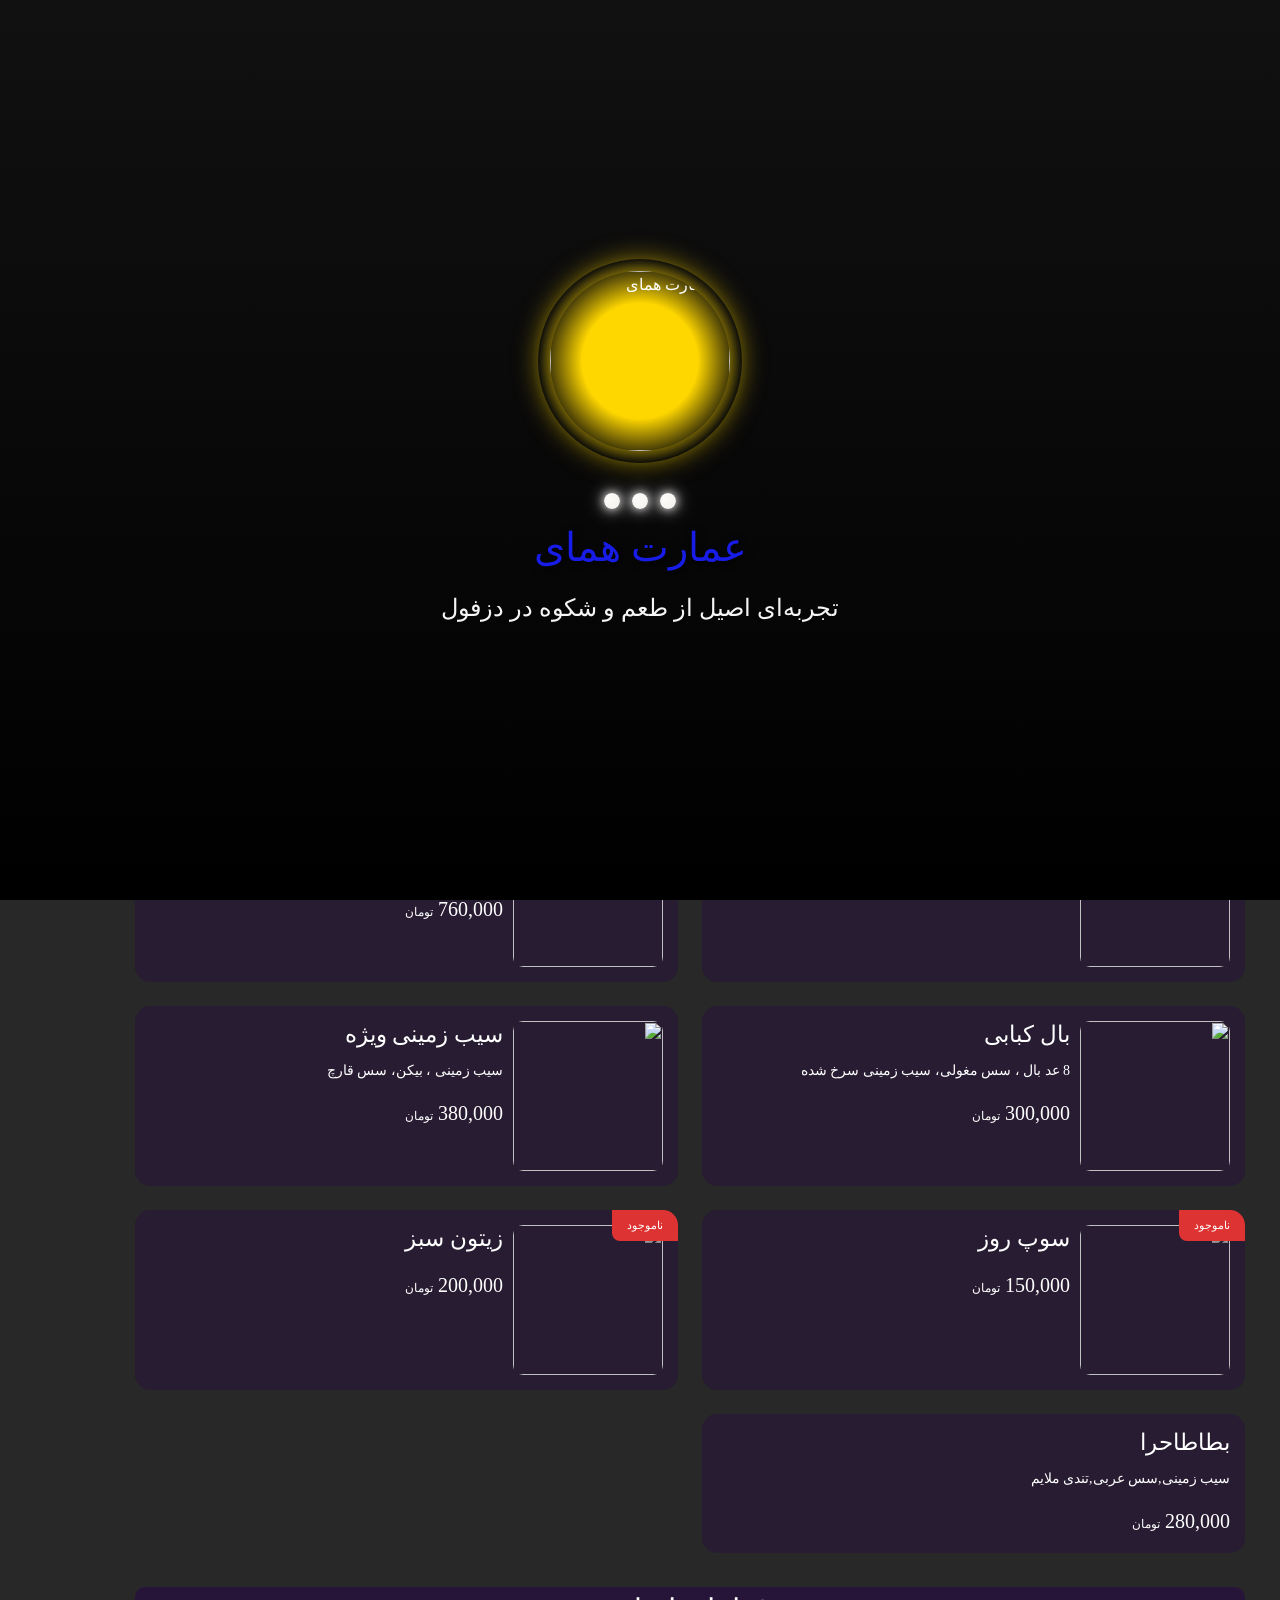
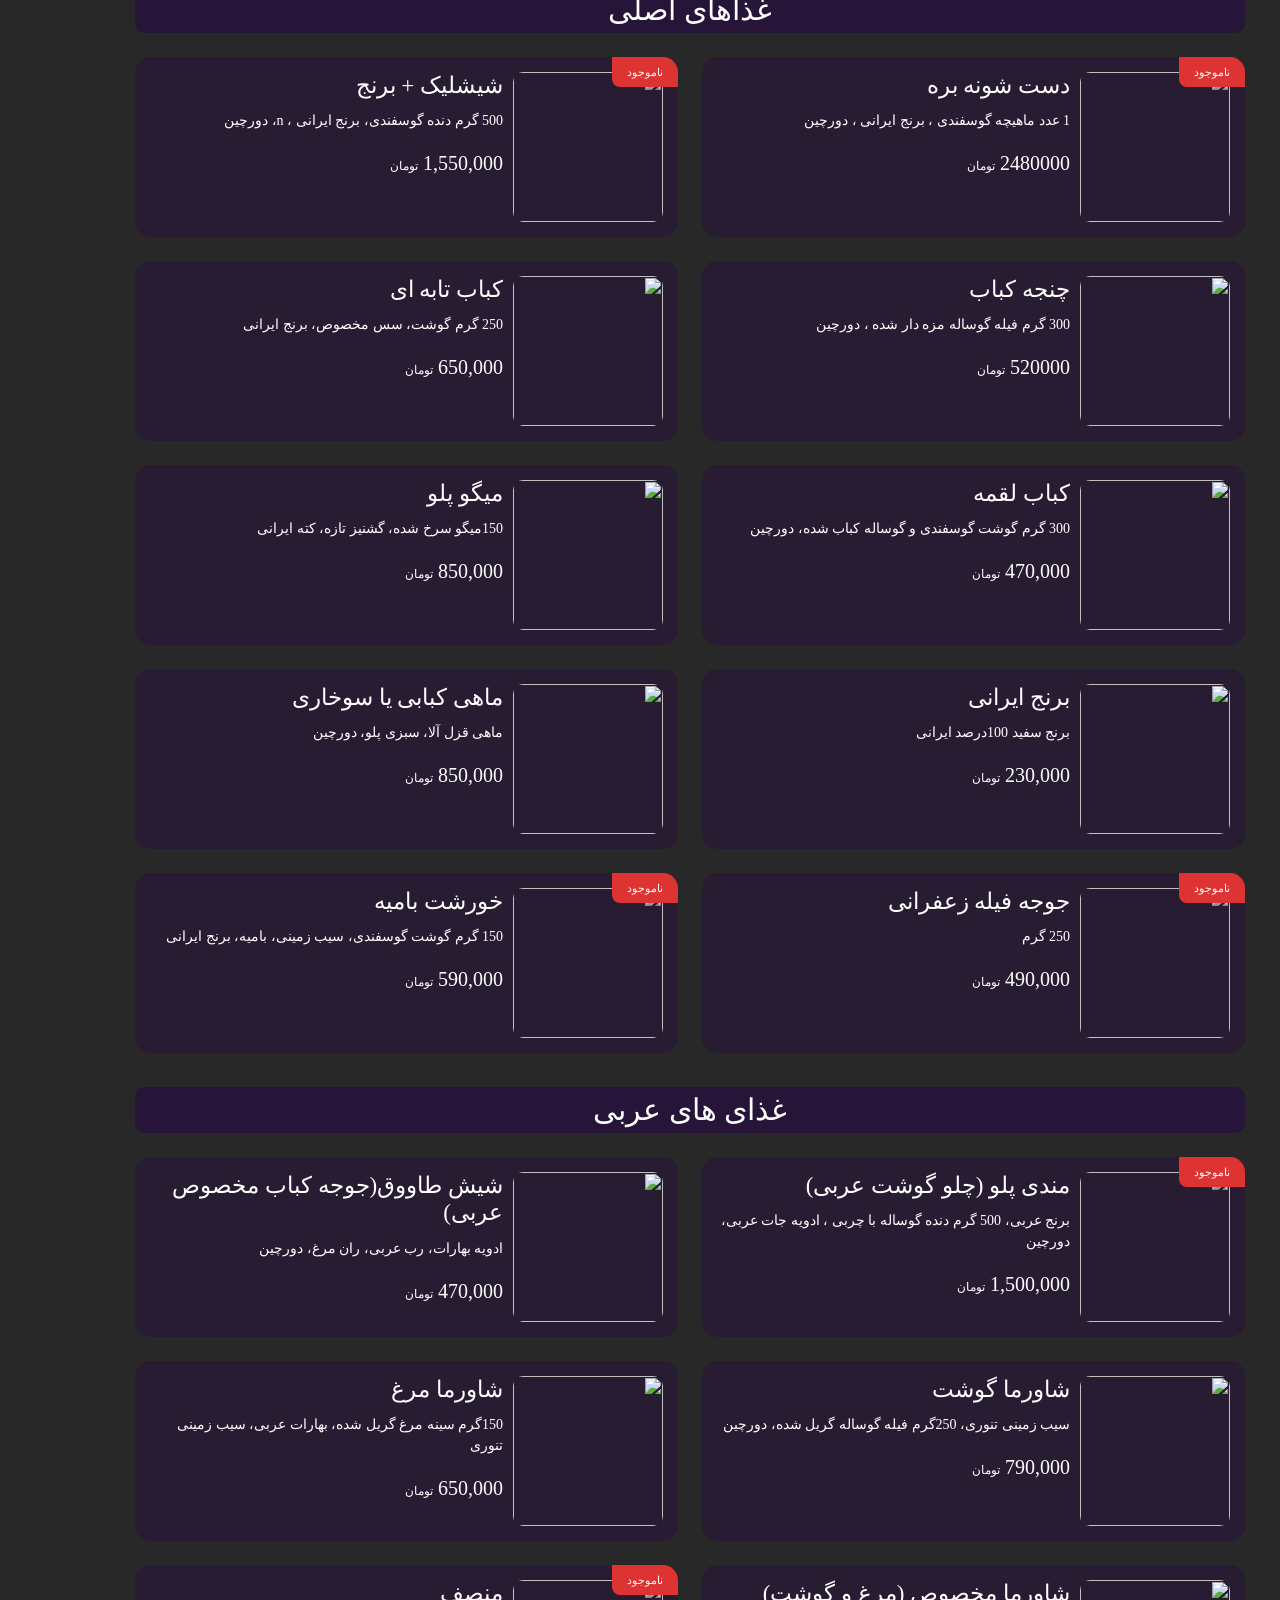
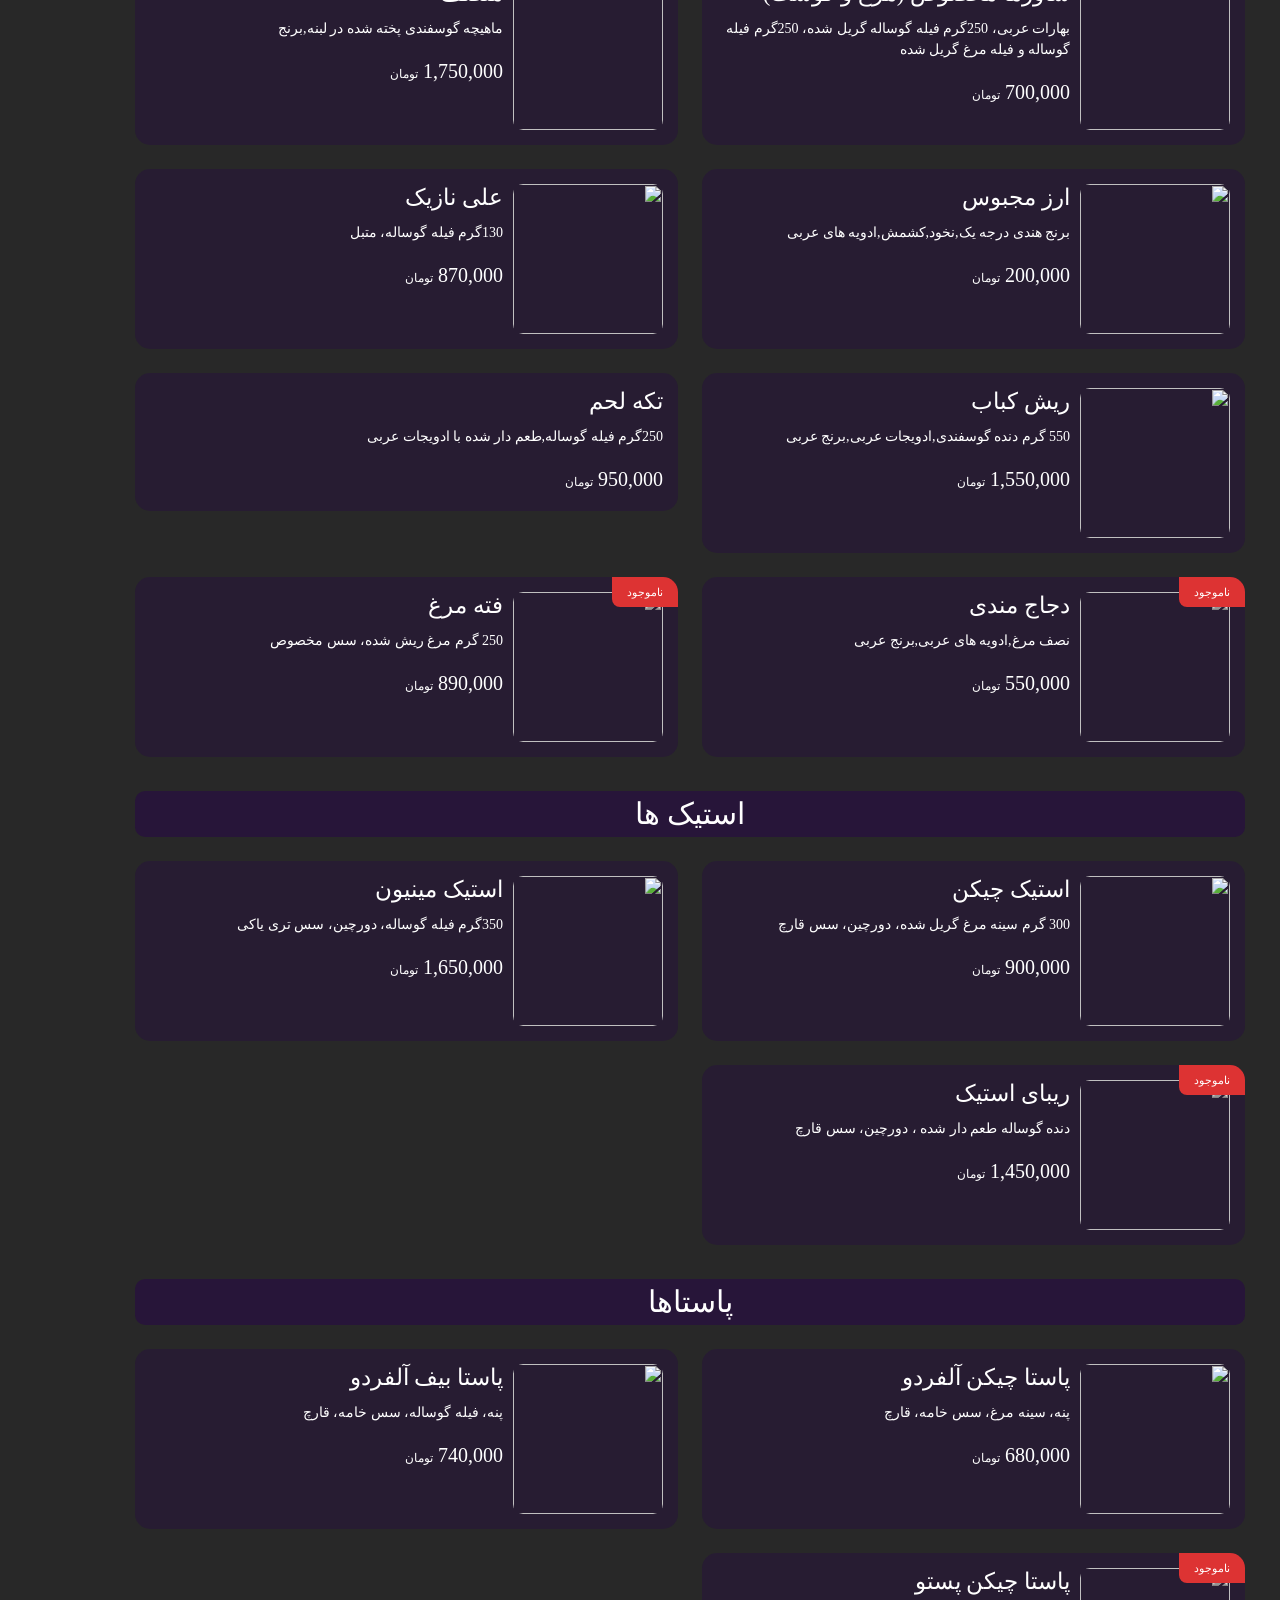
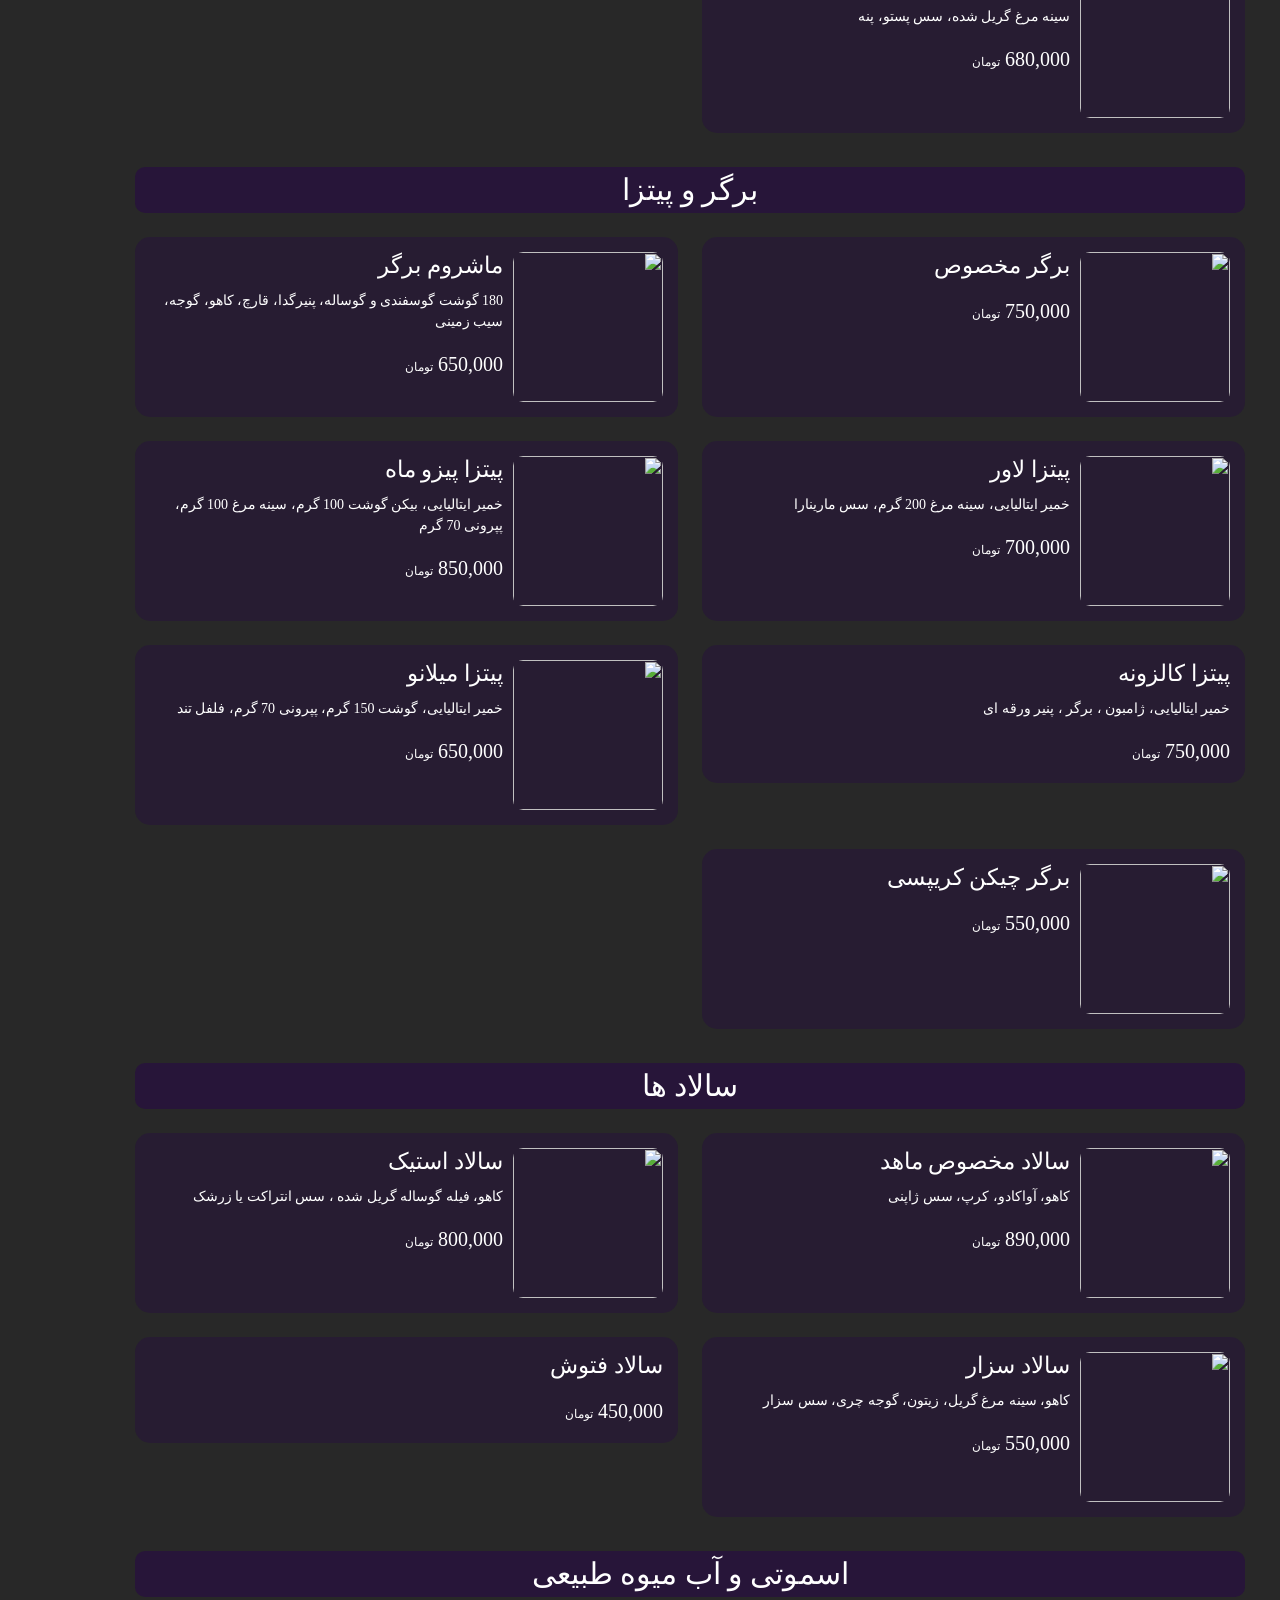
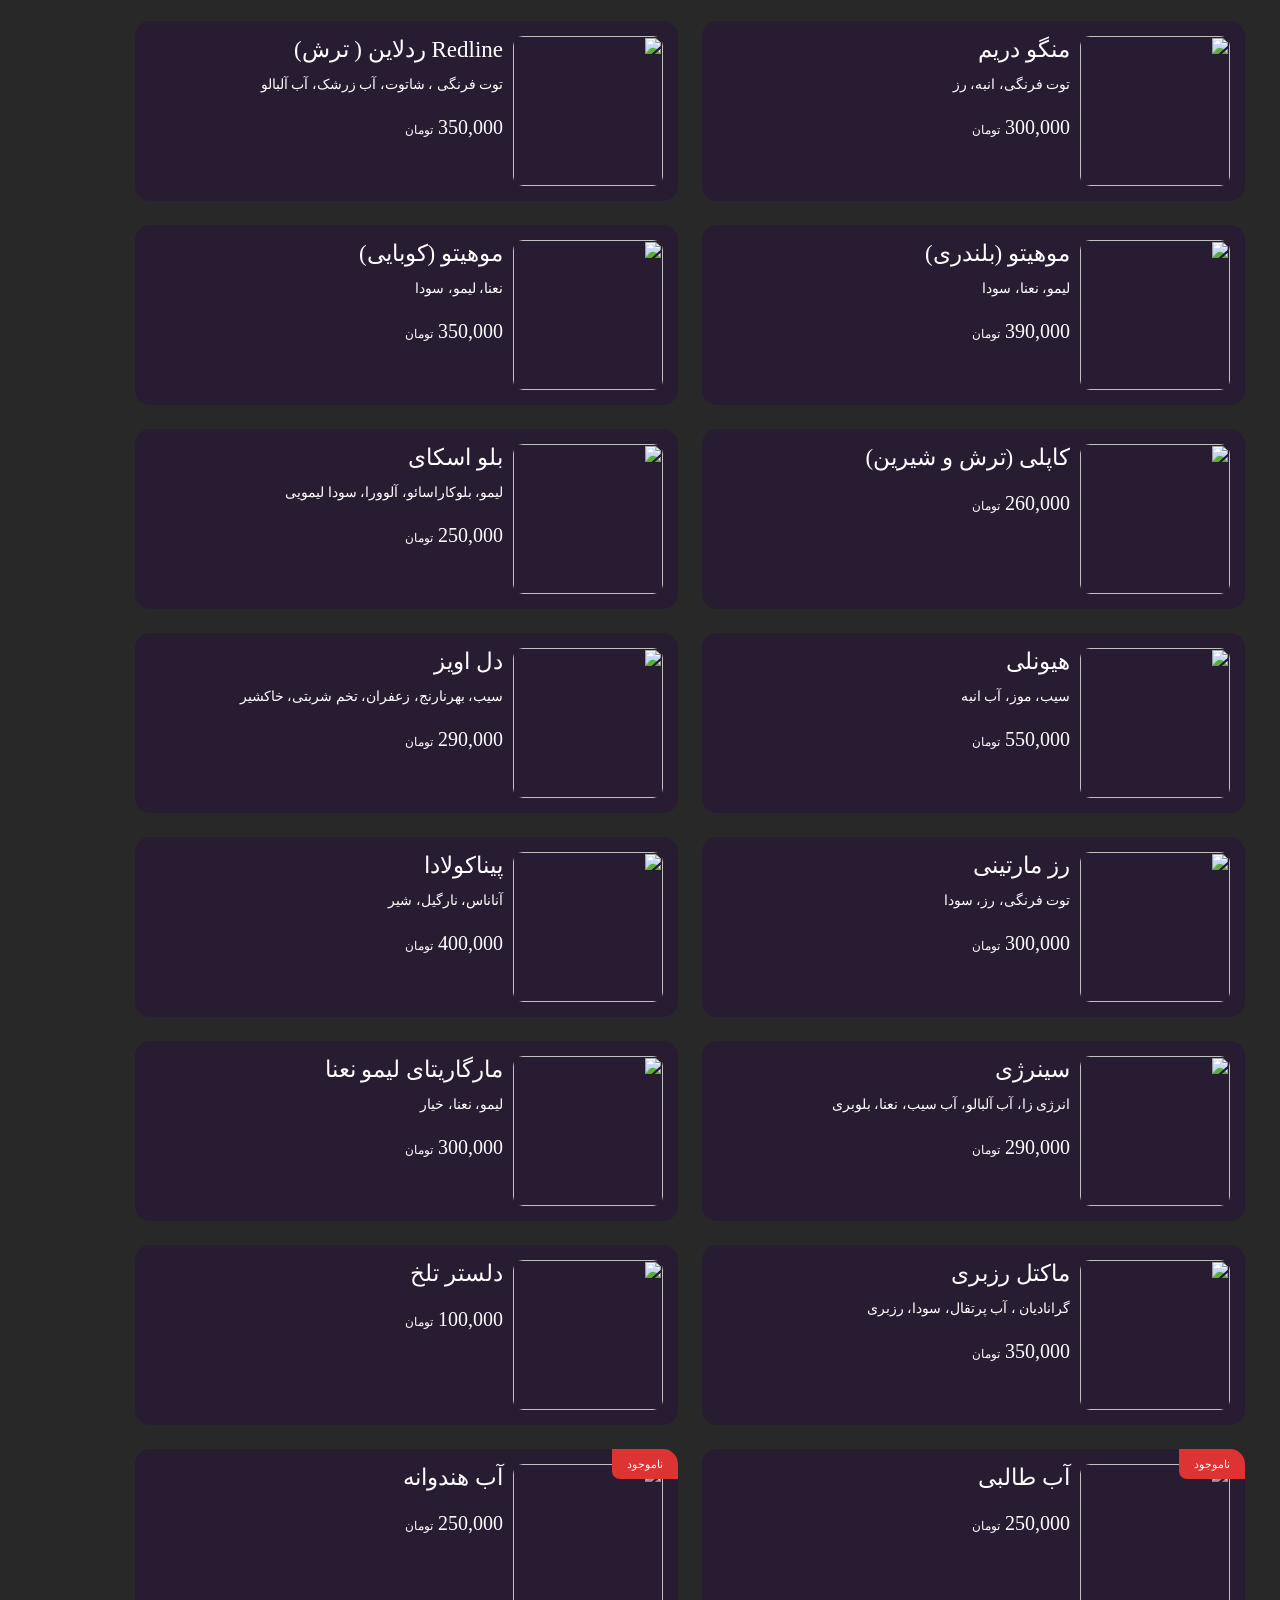
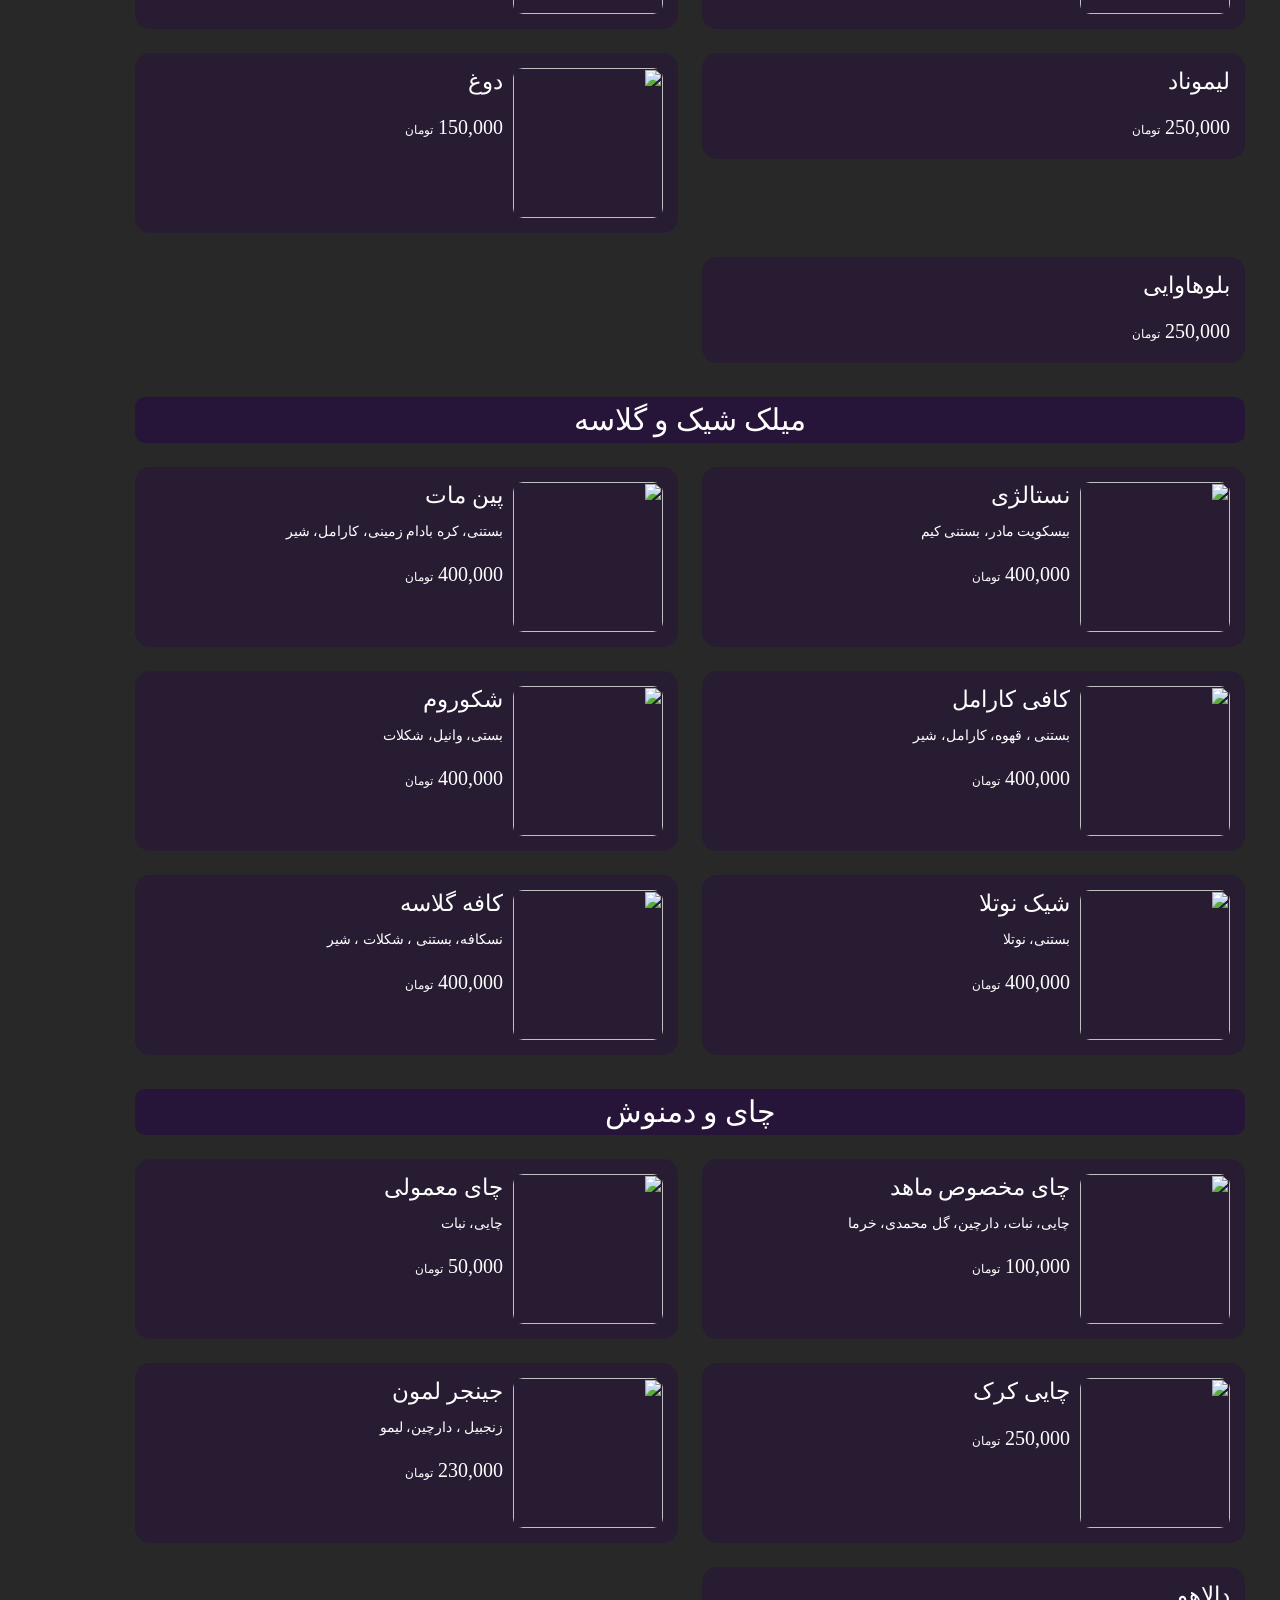
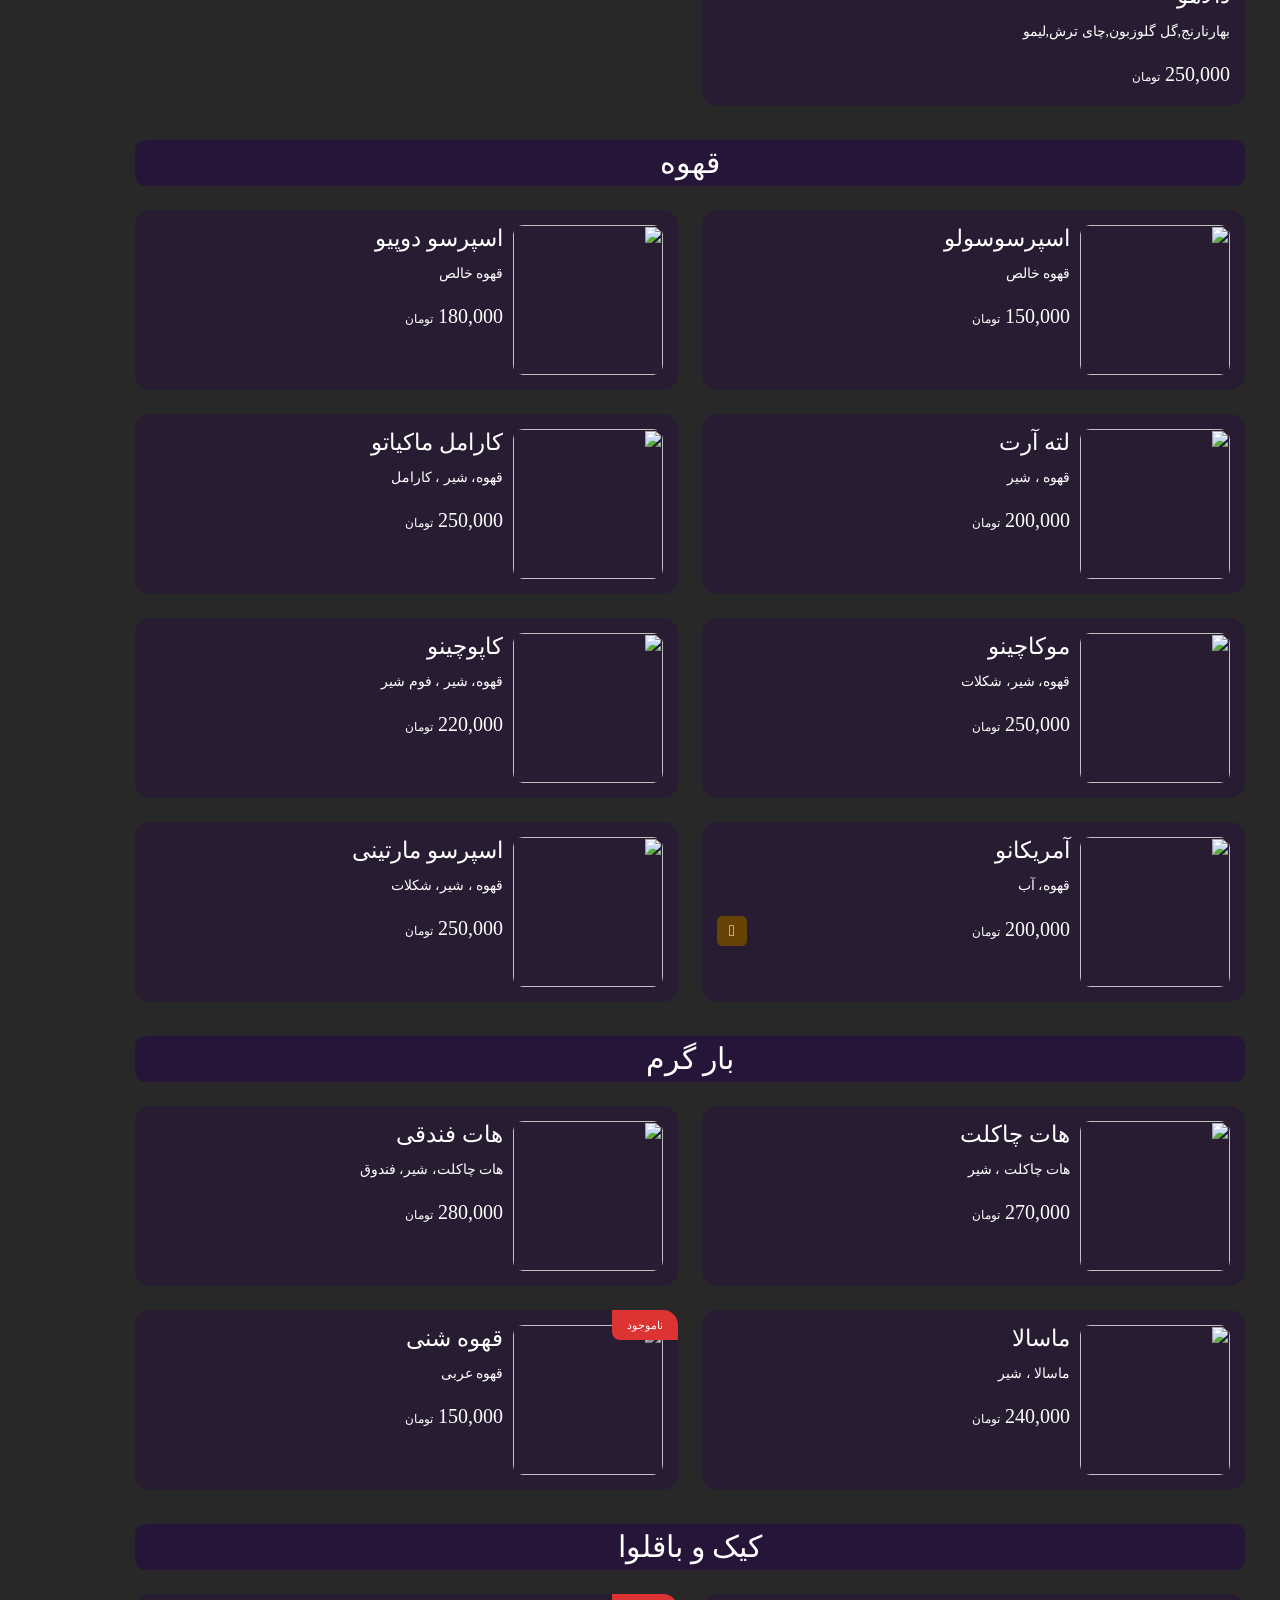
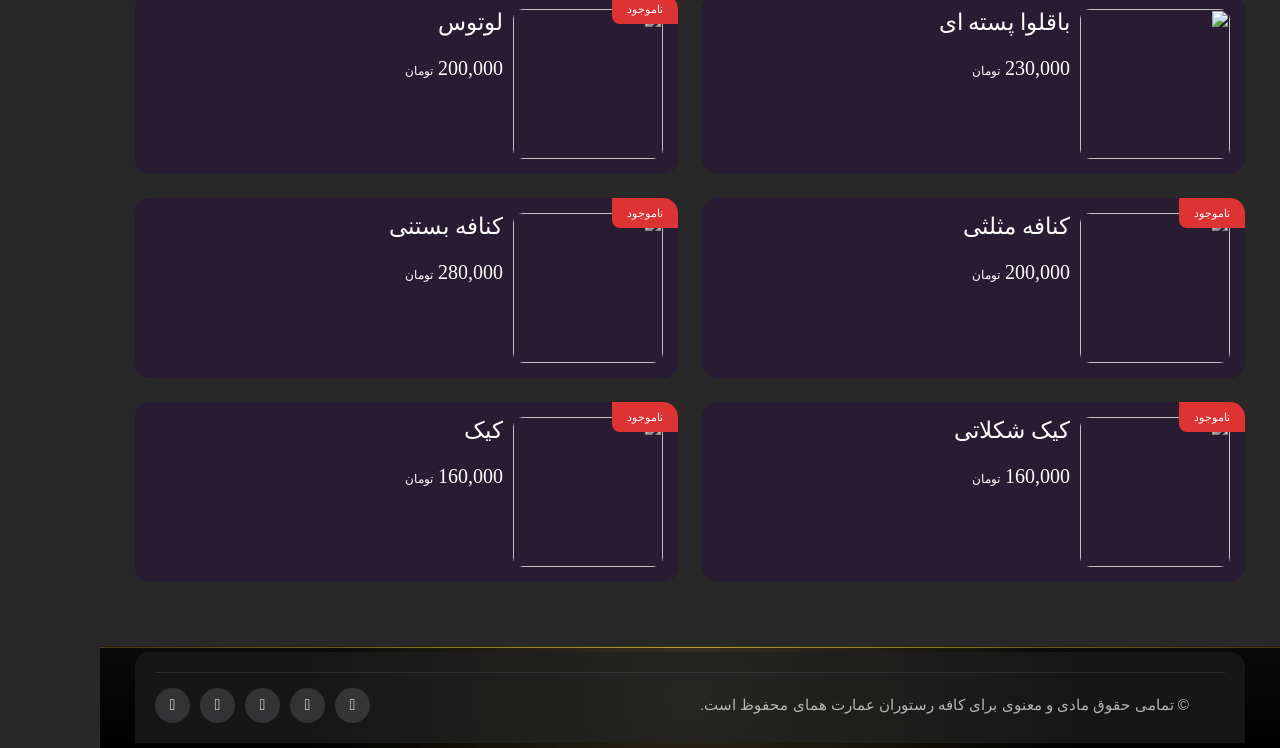
==== commit 032143a8: "Update index.html" ====
--- a/index.html
+++ b/index.html
@@ -320,7 +320,162 @@
 </head>
 
 <!-- ............................................................. -->
-<!-- 
+
+    
+<!-- Splash Screen -->
+<div id="splash-screen">
+  <div class="logo-wrapper">
+    <div class="logo-ring">
+      <img
+        src="https://encrypted-tbn0.gstatic.com/images?q=tbn:ANd9GcRFQ3nLYhsgga95Eei2K8VK0TpVaxA5BjEa3A&s"
+        alt="عمارت همای"
+        id="splash-logo"
+      />
+    </div>
+
+    <!-- Loader سه نقطه‌ای حرفه‌ای -->
+    <div class="loader">
+      <span></span>
+      <span></span>
+      <span></span>
+    </div>
+  </div>
+
+  <h1 class="title">عمارت همای</h1>
+  <p class="subtitle">تجربه‌ای اصیل از طعم و شکوه در دزفول</p>
+</div>
+
+<style>
+/* کل صفحه */
+#splash-screen {
+  position: fixed;
+  inset: 0;
+  background: linear-gradient(to bottom, #111, #000);
+  display: flex;
+  flex-direction: column;
+  justify-content: center;
+  align-items: center;
+  z-index: 9999;
+  overflow: hidden;
+  
+}
+
+/* حلقه لوگو */
+.logo-ring {
+  padding: 12px;
+  border-radius: 50%;
+  background: radial-gradient(circle at center, gold 40%, transparent 70%);
+  box-shadow: 0 0 25px rgba(255,215,0,0.5);
+  z-index: 2;
+  animation: float 3s ease-in-out infinite;
+  display: flex;
+  flex-direction: column;
+  align-items: center;
+}
+
+/* لوگو */
+#splash-logo {
+  width: 180px;
+  height: 180px;
+  border-radius: 50%;
+  object-fit: cover;
+  display: block;
+  box-shadow: 0 0 20px rgba(255,215,0,0.4);
+}
+
+/* عنوان */
+.title {
+  font-size: 4rem;
+  color: #181ce7;
+  margin-top: 15px;
+  text-shadow: 2px 2px 8px #000;
+  font-family: "IranNastaliq", "Traditional Arabic", serif;
+  opacity: 0;
+  animation: fadeInText 1.5s forwards 0.5s;
+  font-size: 40px;
+}
+
+/* زیرعنوان */
+.subtitle {
+  margin-top: 10px;
+  font-size: 1.5rem;
+  color: #f5f5f5;
+  opacity: 0;
+  animation: fadeInText 1.5s forwards 1s;
+  font-family: "Noto Naskh Arabic", serif;
+}
+
+.bird-loader {
+  display: flex;
+  justify-content: center;
+  align-items: center;
+  gap: -20px; /* نزدیک به هم */
+  margin-top: 35px;
+}
+
+
+.loader span:nth-child(1) { animation-delay: 0.1s; }
+.loader span:nth-child(2) { animation-delay: 12.10s; }
+.loader span:nth-child(3) { animation-delay: 0.1s; }
+
+/* انیمیشن‌ها */
+@keyframes fadeOut { to { opacity: 0; visibility: hidden; } }
+@keyframes float { 0%,100% { transform: translateY(0); } 50% { transform: translateY(-10px); } }
+@keyframes fadeInText { to { opacity: 1; } }
+
+/* انیمیشن موجی حرفه‌ای Loader */
+@keyframes wave {
+  0%, 60%, 100% {
+    transform: translateY(0) scale(0.7) rotate(0deg);
+    opacity: 0.4;
+    box-shadow: 0 0 6px rgba(255,215,0,0.4), 0 0 12px rgba(255,215,0,0.2);
+  }
+  30% {
+    transform: translateY(-18px) scale(1.2) rotate(3deg);
+    opacity: 1;
+    box-shadow: 0 0 22px rgba(255,215,0,0.9), 0 0 30px rgba(255,215,0,0.5);
+  }
+}
+
+
+/* Loader سه نقطه‌ای حرفه‌ای */
+.loader {
+  display: flex;
+  justify-content: center;
+  gap: 12px;
+  margin-top:30px;
+}
+
+.loader span {
+  width: 16px;
+  height: 16px;
+  background: radial-gradient(circle at 30% 30%, #fcfbfa, #f3f1ec);
+  border-radius: 50%;
+  display: block;
+  box-shadow: 0 0 10px rgba(250, 250, 248, 0.904), 0 0 18px rgba(250, 250, 249, 0.815);
+  animation: wave 1.2s infinite ease-in-out;
+}
+
+.loader span:nth-child(1) { animation-delay: 0.4s; }
+.loader span:nth-child(2) { animation-delay: 0.2s; }
+.loader span:nth-child(3) { animation-delay: 0s; }
+
+</style>
+
+<script>
+// حذف خودکار Splash Screen بعد از 10 ثانیه
+setTimeout(() => {
+  const splash = document.getElementById("splash-screen");
+  splash.style.opacity = "0";      // محو شدن
+  splash.style.visibility = "hidden"; // مخفی شدن کامل
+}, 6000); // 10000 میلی‌ثانیه = 10 ثانیه
+</script>
+
+
+
+
+
+
 
 
 <!-- ............................................................... -->
